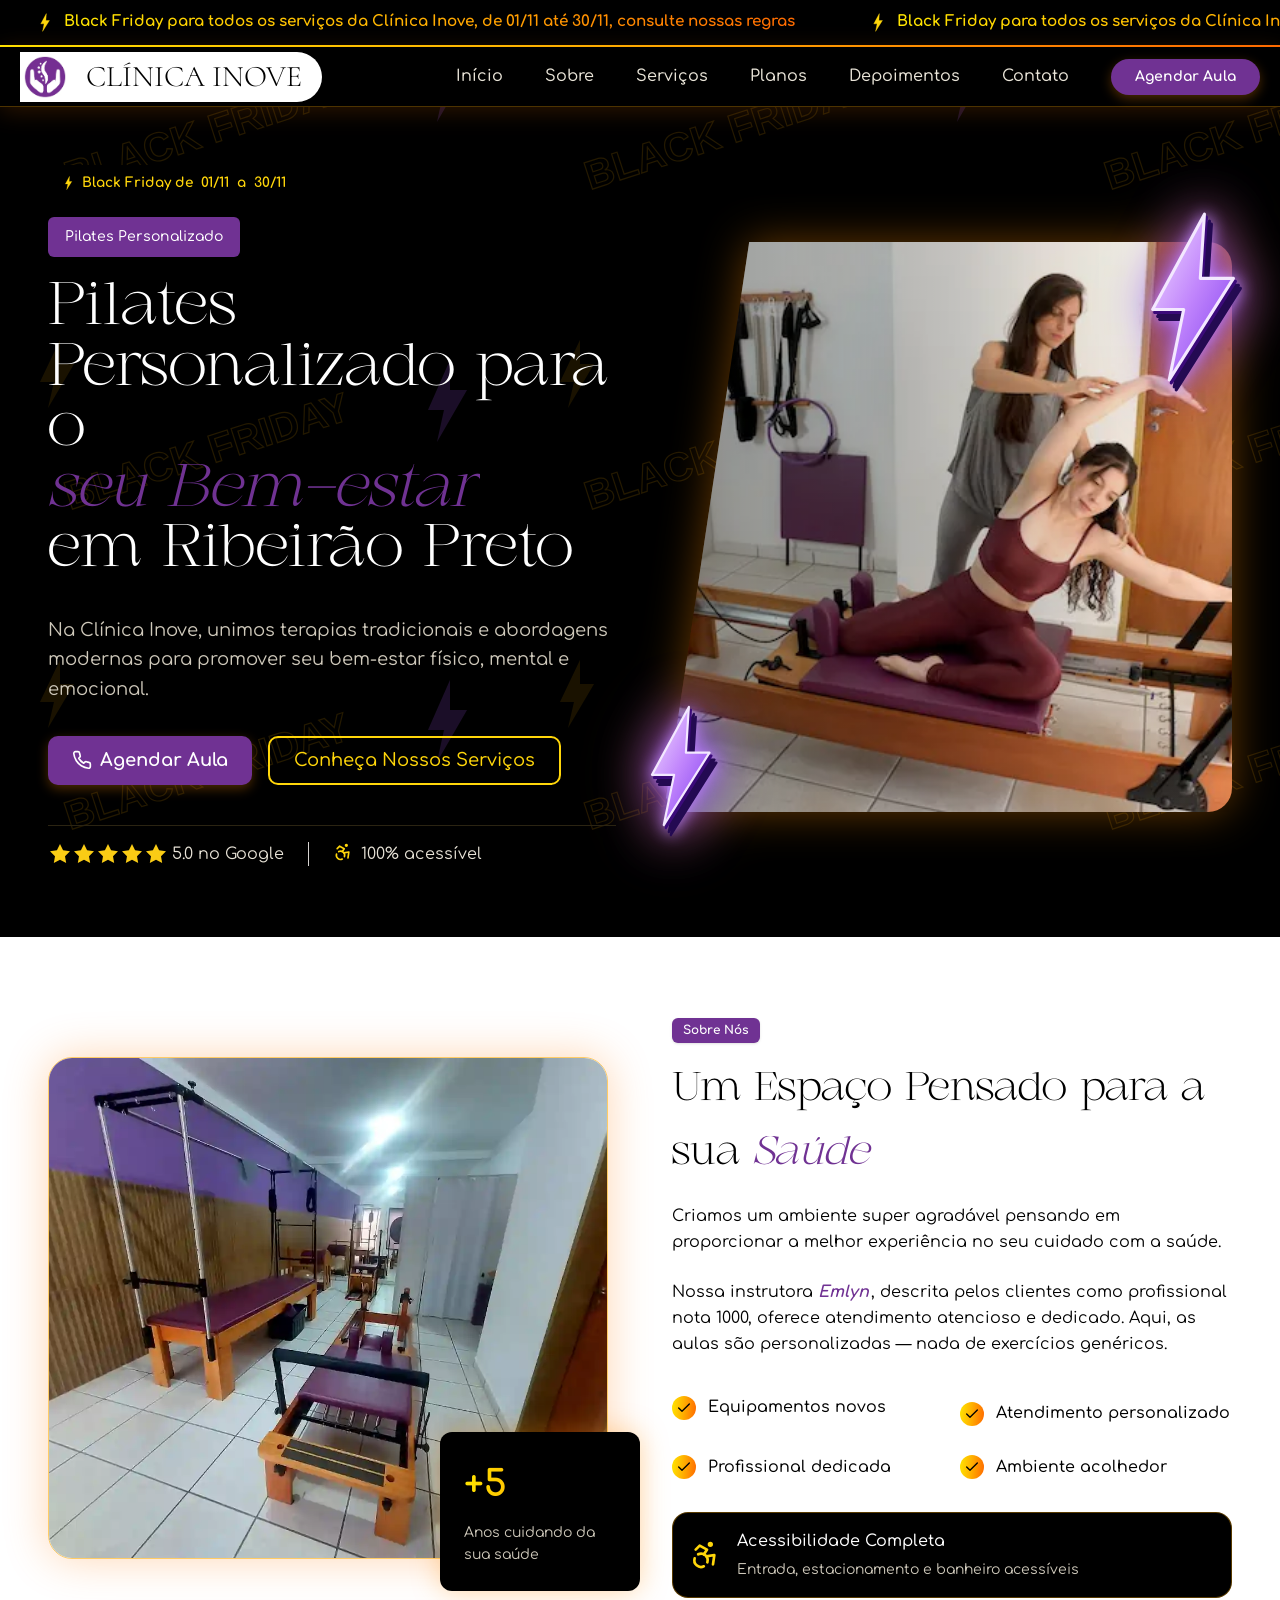
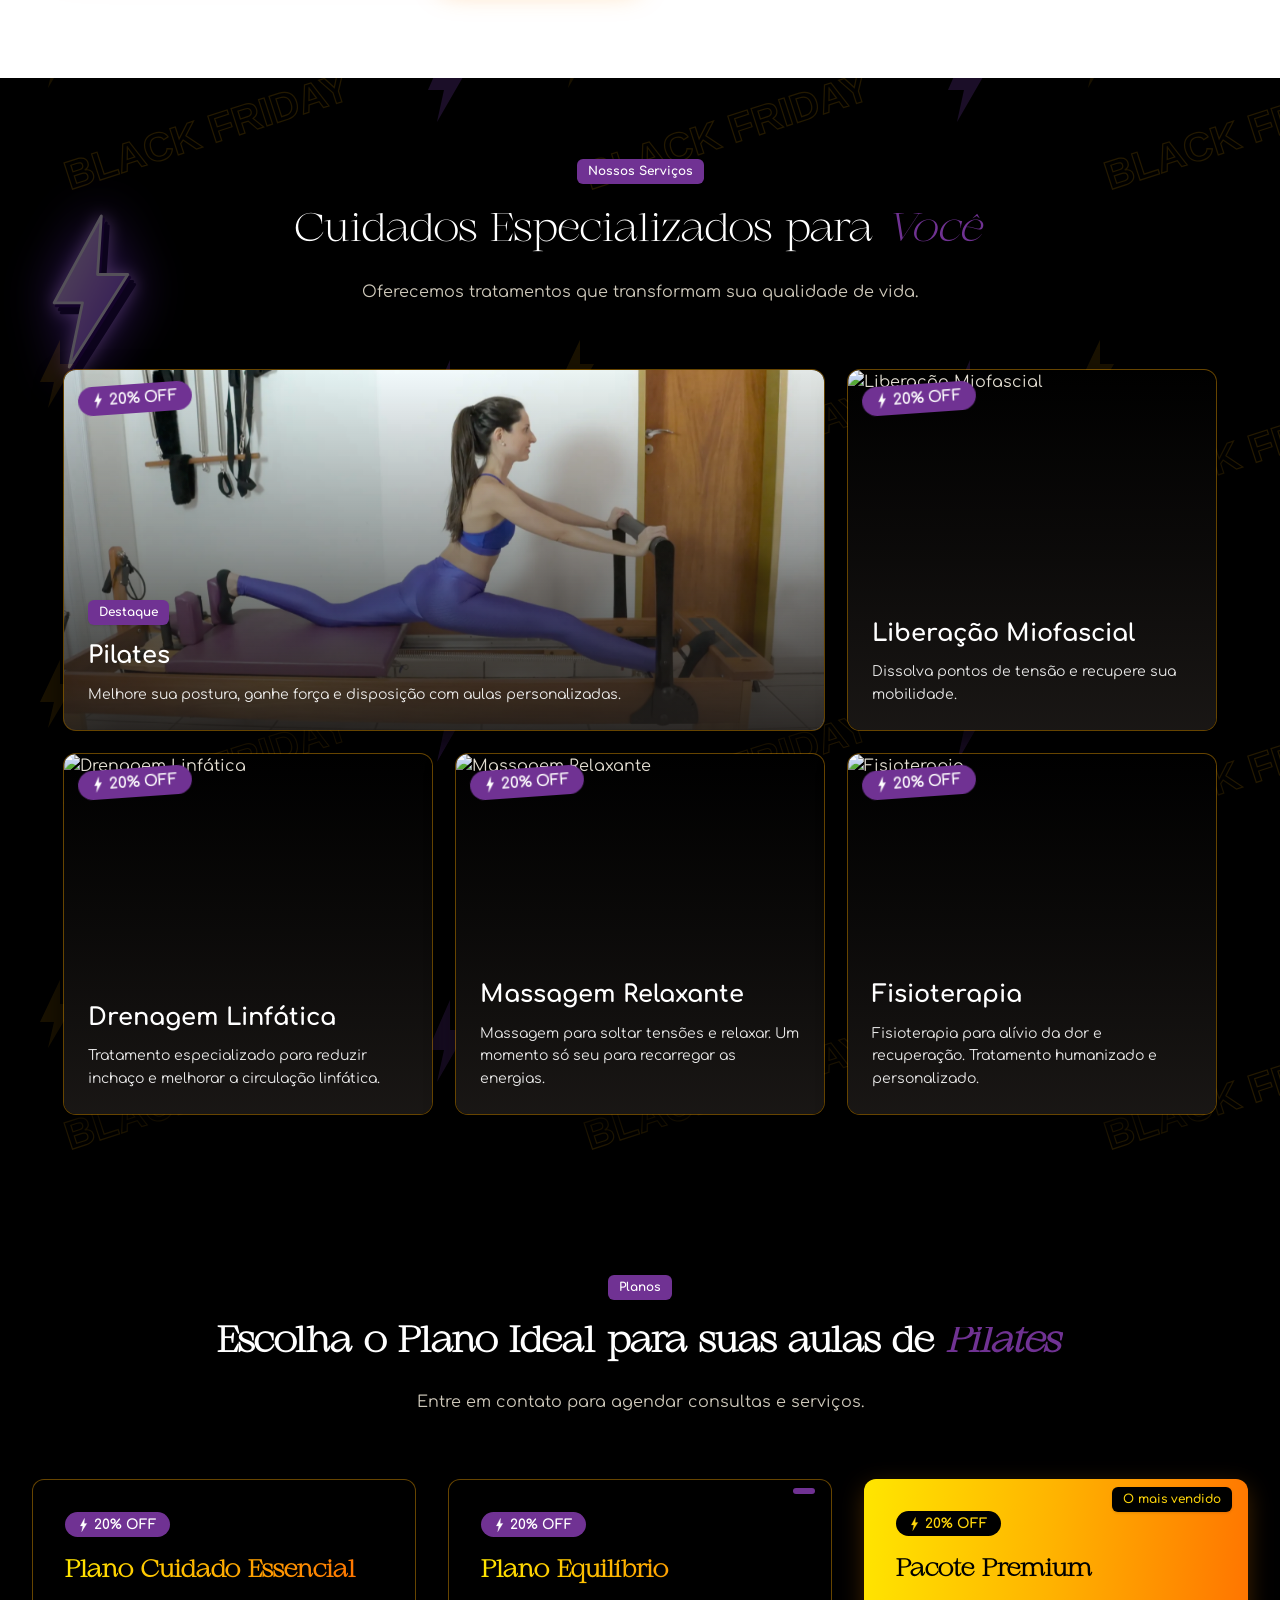
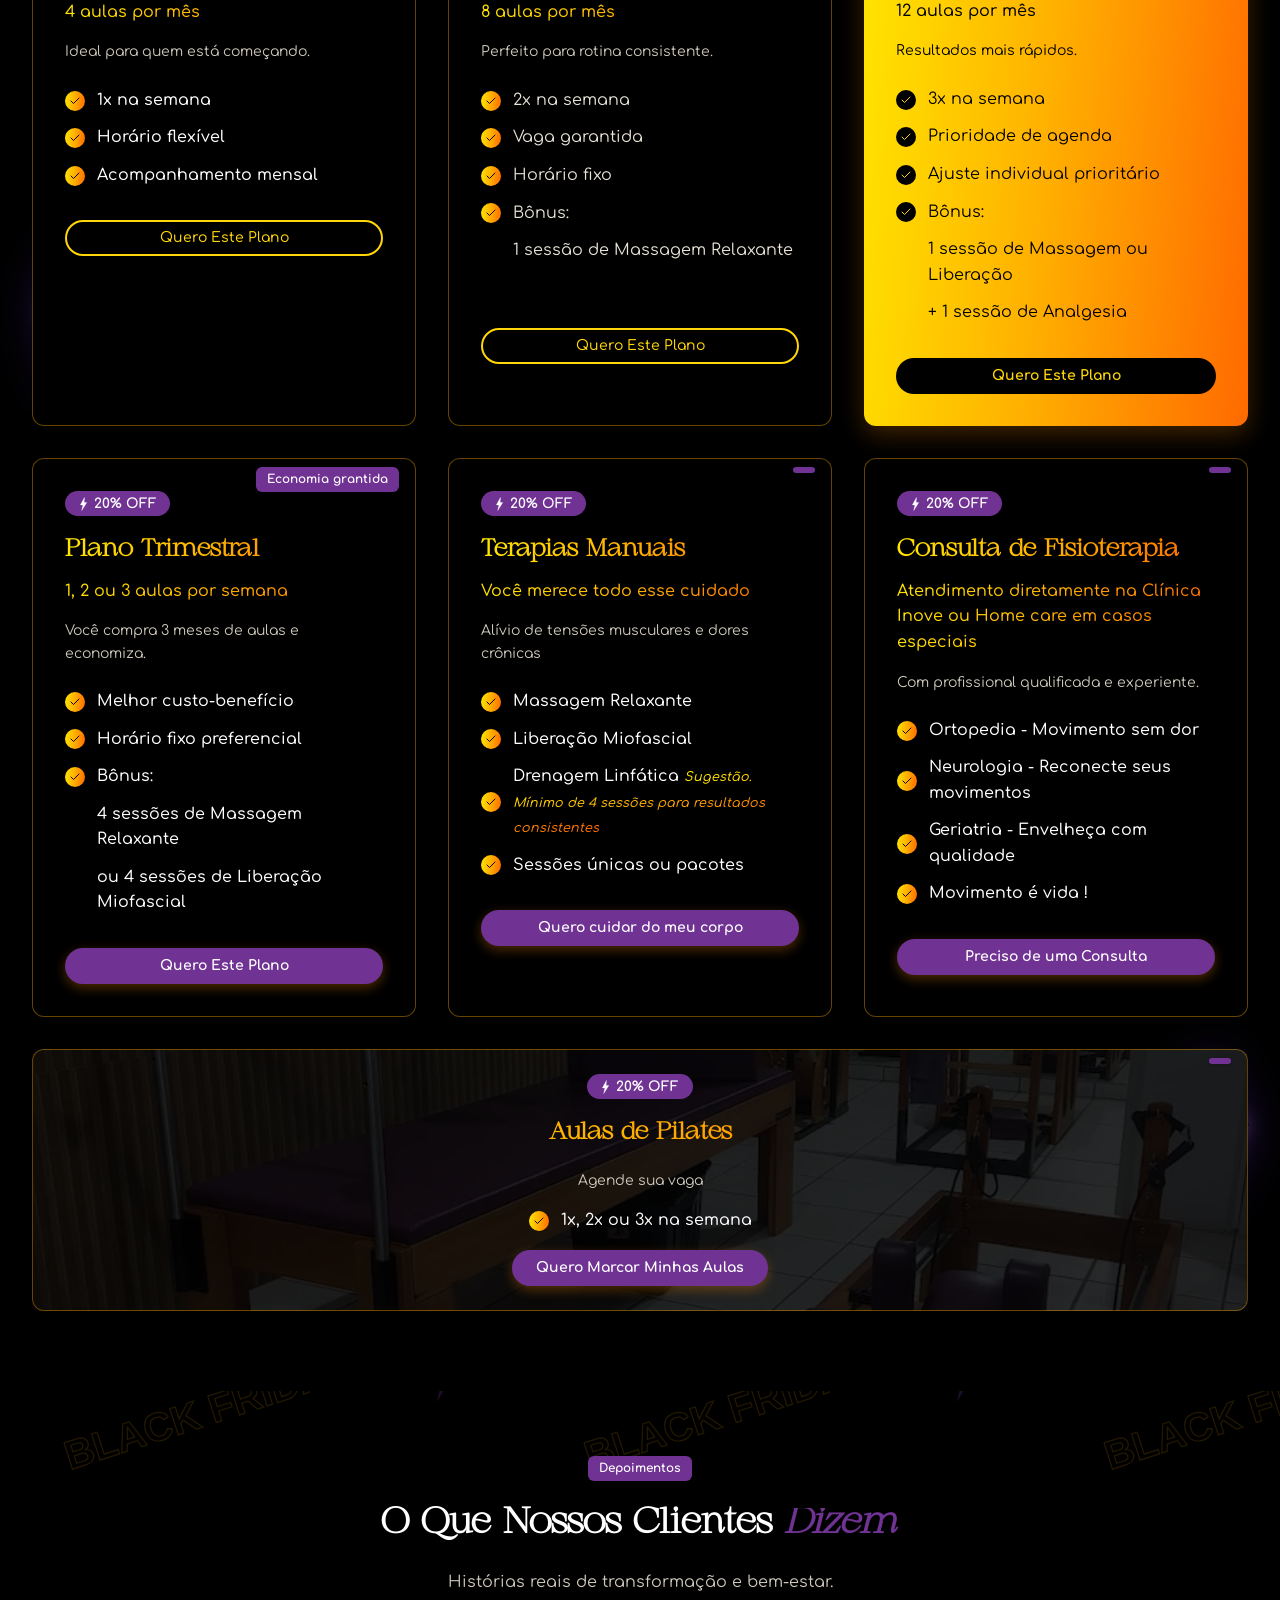
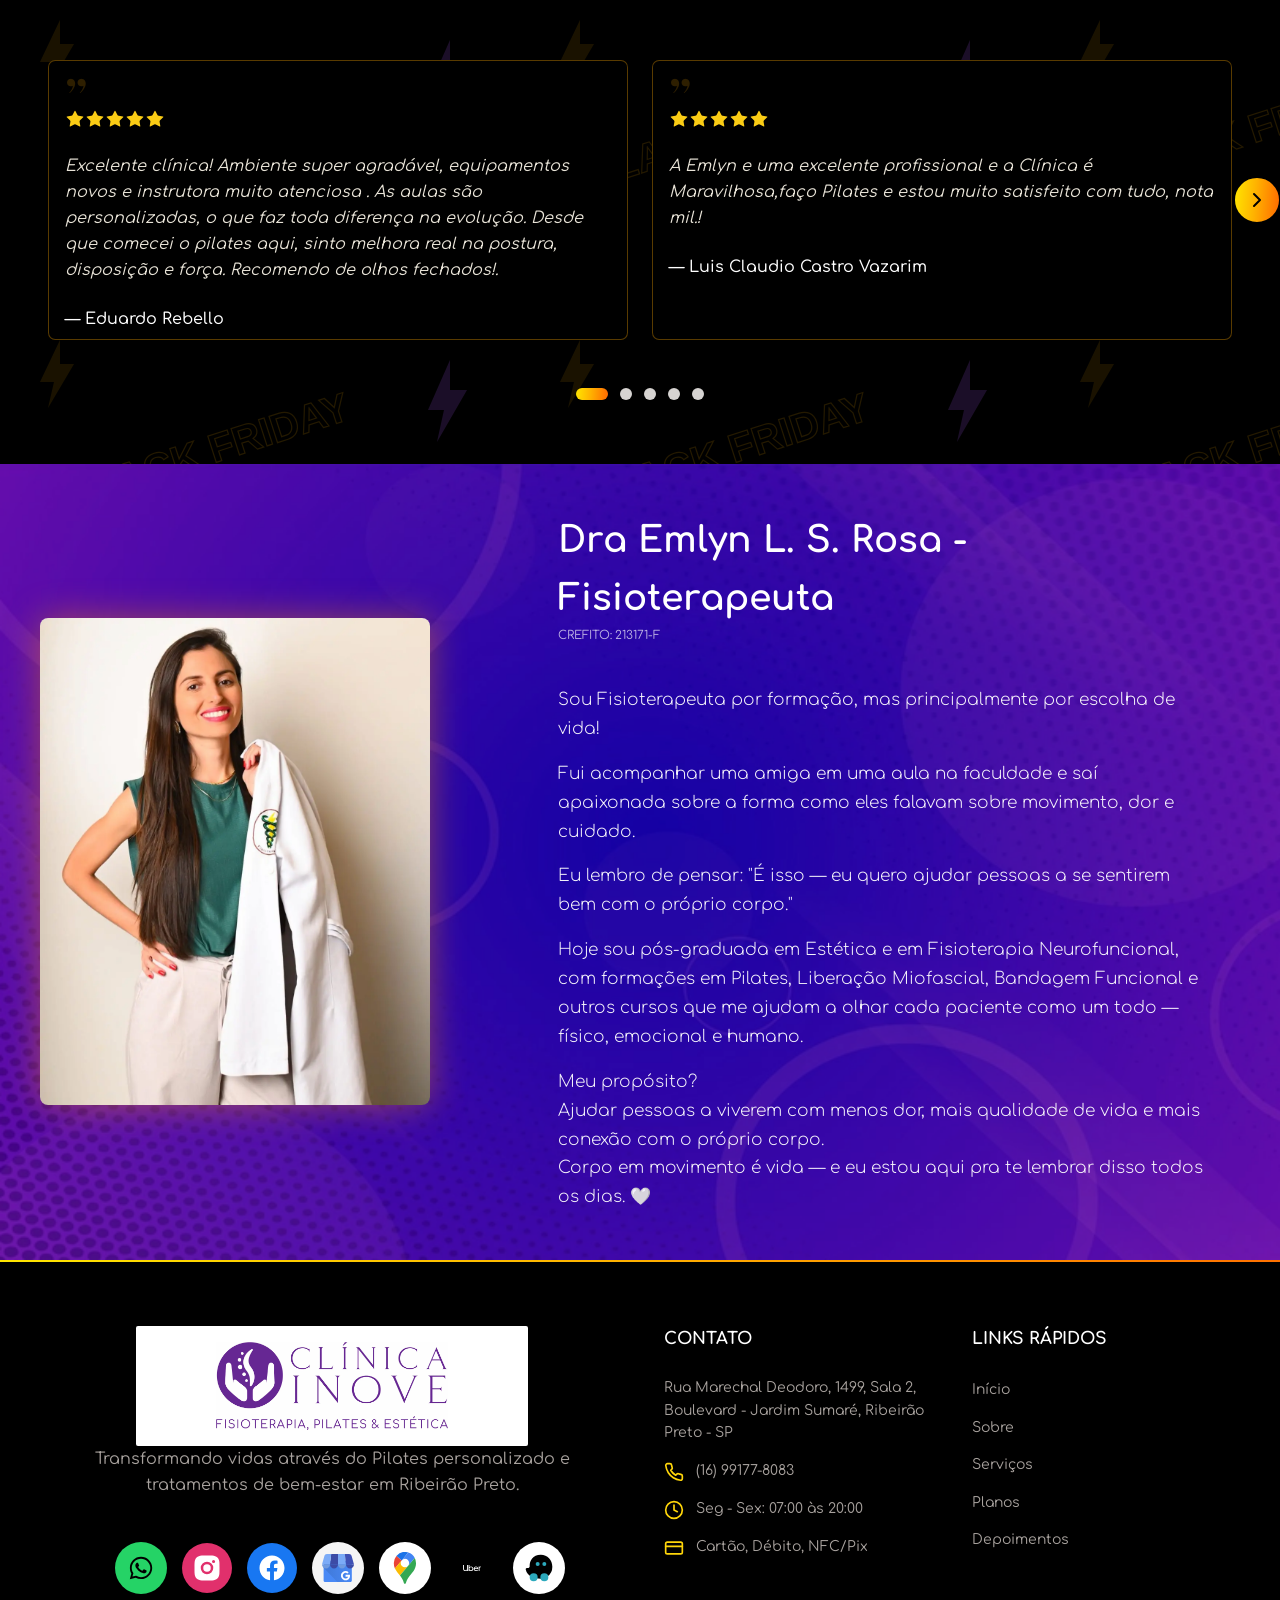
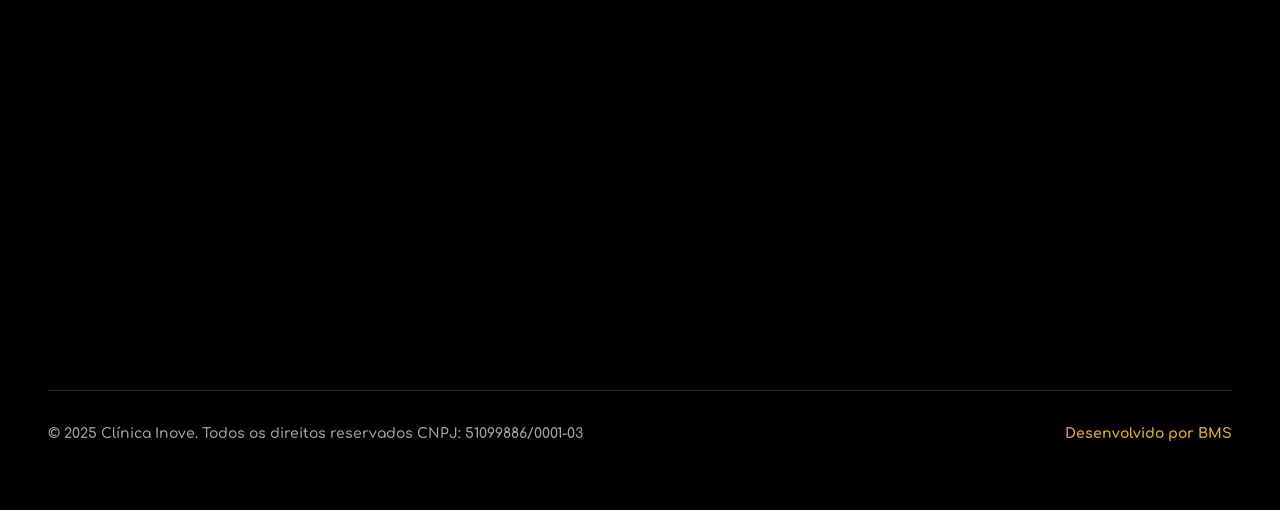
==== index.html @ 0d7166b4 "Update WhatsApp links for Black Friday promotion" ====
<!doctype html>
<html lang="pt-BR">
  <head>
    <meta charset="UTF-8" />
    <meta name="viewport" content="width=device-width, initial-scale=1.0" />
    <title>Clínica Inove | Pilates Personalizado em Ribeirão Preto</title>
    <!-- Google Tag Manager -->
    <script>
      (function (w, d, s, l, i) {
        w[l] = w[l] || [];
        w[l].push({
          "gtm.start": new Date().getTime(),
          event: "gtm.js",
        });
        var f = d.getElementsByTagName(s)[0],
          j = d.createElement(s),
          dl = l != "dataLayer" ? "&l=" + l : "";
        j.async = true;
        j.src = "https://www.googletagmanager.com/gtm.js?id=" + i + dl;
        f.parentNode.insertBefore(j, f);
      })(window, document, "script", "dataLayer", "GTM-PZSF5P2F");
    </script>
    <!-- End Google Tag Manager -->

    <!-- DNS Prefetch -->
    <link rel="dns-prefetch" href="https://fonts.googleapis.com" />
    <link rel="dns-prefetch" href="https://fonts.gstatic.com" />

    <!-- Preconnect -->
    <link rel="preconnect" href="https://fonts.googleapis.com" crossorigin />
    <link rel="preconnect" href="https://fonts.gstatic.com" crossorigin />

    <!-- Preload Recursos CRÍTICOS UNIVERSAIS -->
    <link rel="preload" href="style.css?v=20260611" as="style" />
    <link rel="preload" href="fonts/Marginal.woff2" as="font" type="font/woff2" crossorigin />
    <link rel="preload" href="image/Pilates-hero.webp" as="image" fetchpriority="high" />

    <!-- CSS Principal -->
    <link rel="stylesheet" href="style.css?v=20260611" />
    <link rel="stylesheet" href="blackfriday.css?v=1" />
    <!-- [BF] -->

    <!-- Google Fonts (Lazy Load) -->
    <link
      href="https://fonts.googleapis.com/css2?family=Cormorant+SC:wght@300;400;500;600;700&display=swap"
      rel="stylesheet"
      media="print"
      onload="this.media = 'all'" />
    <link
      href="https://fonts.googleapis.com/css2?family=Comfortaa:wght@300;400;500;600;700&display=swap"
      rel="stylesheet"
      media="print"
      onload="this.media = 'all'" />

    <!-- Fallback -->
    <noscript>
      <link
        rel="stylesheet"
        href="https://fonts.googleapis.com/css2?family=Comfortaa:wght@300;400;500;600;700&display=swap" />
      <link
        rel="stylesheet"
        href="https://fonts.googleapis.com/css2?family=Cormorant+SC:wght@300;400;500;600;700&display=swap" />
    </noscript>

    <!-- PWA -->
    <link rel="apple-touch-icon" sizes="180x180" href="/image/icon-180.webp" />
    <link rel="icon" type="image/png" sizes="48x48" href="image/clinica-inove-logotipo-hero.png" />

    <!-- Theme -->
    <meta name="theme-color" content="#000000" />
    <meta name="mobile-web-app-capable" content="yes" />
    <meta name="apple-mobile-web-app-status-bar-style" content="black-translucent" />
    <meta name="apple-mobile-web-app-title" content="Clínica Inove" />

    <!-- SEO -->
    <meta
      name="description"
      content="Clínica Inove em Ribeirão Preto: aulas personalizadas de Pilates, fisioterapia, drenagem linfática e massagem relaxante. Cuide do seu bem-estar com profissionais dedicados." />
    <meta
      name="keywords"
      content="pilates ribeirão preto, fisioterapia, massagem relaxante, liberação miofascial, drenagem linfática, clínica inove, inove pilates, inove ribeirão preto" />
    <meta name="robots" content="index, follow" />
    <link rel="canonical" href="https://clinicainove.github.io/" />

    <!-- Open Graph -->
    <meta property="og:title" content="Clínica Inove - Pilates em Ribeirão Preto" />
    <meta
      property="og:description"
      content="Estúdio de Pilates e Fisioterapia em Ribeirão Preto. Aulas personalizadas, massagem, fisioterapia e bem-estar." />
    <meta property="og:image" content="https://clinicainove.github.io/image/clinica-inove-estudio-tablet.webp" />
    <meta property="og:image:width" content="900" />
    <meta property="og:image:height" content="1200" />
    <meta property="og:url" content="https://clinicainove.github.io/" />
    <meta property="og:type" content="website" />

    <!-- Twitter Card -->
    <meta name="twitter:card" content="summary_large_image" />
    <meta name="author" content="William BMS - Clínica Inove" />

    <!-- Schema.org JSON-LD -->
    <script type="application/ld+json">
      {
        "@context": "https://schema.org",
        "@type": "HealthAndBeautyBusiness",
        "name": "Clínica Inove",
        "description": "Estúdio de Pilates e Fisioterapia em Ribeirão Preto",
        "address": {
          "@type": "PostalAddress",
          "streetAddress": "Rua Marechal Deodoro, 1499 sala 2",
          "addressLocality": "Ribeirão Preto",
          "addressRegion": "SP",
          "postalCode": "14025-386",
          "addressCountry": "BR"
        },
        "telephone": "+55 16 99177-8083",
        "email": "clinicainoveribeirao@gmail.com",
        "url": "https://clinicainove.github.io/",
        "image": "https://clinicainove.github.io/image/clinica-inove-estudio.webp",
        "priceRange": "$$",
        "openingHoursSpecification": [
          {
            "@type": "OpeningHoursSpecification",
            "dayOfWeek": ["Monday", "Tuesday", "Wednesday", "Thursday", "Friday"],
            "opens": "08:00",
            "closes": "20:00"
          },
          {
            "@type": "OpeningHoursSpecification",
            "dayOfWeek": "Saturday",
            "opens": "09:00",
            "closes": "13:00"
          }
        ],
        "sameAs": [
          "https://www.instagram.com/clinicainoveribeirao/",
          "https://www.facebook.com/profile.php?id=61576090292160"
        ]
      }
    </script>

    <!-- SVG Sprites -->
    <svg class="svg-defs">
      <defs>
        <symbol id="icon-star" viewBox="0 0 24 24">
          <path
            d="M11.525 2.295a.53.53 0 0 1 .95 0l2.31 4.679a2.123 2.123 0 0 0 1.595 1.16l5.166.756a.53.53 0 0 1 .294.904l-3.736 3.638a2.123 2.123 0 0 0-.611 1.878l.882 5.14a.53.53 0 0 1-.771.56l-4.618-2.428a2.122 2.122 0 0 0-1.973 0L6.396 21.01a.53.53 0 0 1-.77-.56l.881-5.139a2.122 2.122 0 0 0-.611-1.879L2.16 9.795a.53.53 0 0 1 .294-.906l5.165-.755a2.122 2.122 0 0 0 1.597-1.16z" />
        </symbol>
        <symbol id="icon-check" viewBox="0 0 24 24">
          <path d="M20 6 9 17l-5-5" />
        </symbol>
      </defs>
    </svg>

    <meta name="google-site-verification" content="PsihdLHVfEzLRo0dFwwzZyNkEE4pOxmOtHZyWaVA8QM" />
  </head>
  <body>
    <!-- Google Tag Manager (noscript) -->
    <noscript
      ><iframe
        src="https://www.googletagmanager.com/ns.html?id=GTM-PZSF5P2F"
        height="0"
        width="0"
        style="display: none; visibility: hidden"></iframe
    ></noscript>
    <!-- End Google Tag Manager (noscript) -->
    <!-- [BF] Tarja Black Friday -->
    <div class="bf-ticker" role="region" aria-label="Promoção Black Friday">
      <div class="bf-track">
        <div class="bf-group">
          <span class="bf-item"
            ><i class="bf-bolt"></i
            ><span class="bf-txt"
              >Black Friday para todos os serviços da Clínica Inove, de <b data-bf="inicio">01/11</b> até
              <b data-bf="fim">30/11</b>, consulte nossas regras</span
            ></span
          ><span class="bf-item"
            ><i class="bf-bolt"></i
            ><span class="bf-txt"
              >Black Friday para todos os serviços da Clínica Inove, de <b data-bf="inicio">01/11</b> até
              <b data-bf="fim">30/11</b>, consulte nossas regras</span
            ></span
          ><span class="bf-item"
            ><i class="bf-bolt"></i
            ><span class="bf-txt"
              >Black Friday para todos os serviços da Clínica Inove, de <b data-bf="inicio">01/11</b> até
              <b data-bf="fim">30/11</b>, consulte nossas regras</span
            ></span
          ><span class="bf-item"
            ><i class="bf-bolt"></i
            ><span class="bf-txt"
              >Black Friday para todos os serviços da Clínica Inove, de <b data-bf="inicio">01/11</b> até
              <b data-bf="fim">30/11</b>, consulte nossas regras</span
            ></span
          >
        </div>
        <div class="bf-group" aria-hidden="true">
          <span class="bf-item"
            ><i class="bf-bolt"></i
            ><span class="bf-txt"
              >Black Friday para todos os serviços da Clínica Inove, de <b data-bf="inicio">01/11</b> até
              <b data-bf="fim">30/11</b>, consulte nossas regras</span
            ></span
          ><span class="bf-item"
            ><i class="bf-bolt"></i
            ><span class="bf-txt"
              >Black Friday para todos os serviços da Clínica Inove, de <b data-bf="inicio">01/11</b> até
              <b data-bf="fim">30/11</b>, consulte nossas regras</span
            ></span
          ><span class="bf-item"
            ><i class="bf-bolt"></i
            ><span class="bf-txt"
              >Black Friday para todos os serviços da Clínica Inove, de <b data-bf="inicio">01/11</b> até
              <b data-bf="fim">30/11</b>, consulte nossas regras</span
            ></span
          ><span class="bf-item"
            ><i class="bf-bolt"></i
            ><span class="bf-txt"
              >Black Friday para todos os serviços da Clínica Inove, de <b data-bf="inicio">01/11</b> até
              <b data-bf="fim">30/11</b>, consulte nossas regras</span
            ></span
          >
        </div>
      </div>
    </div>

    <!-- NAVBAR / HEADER -->
    <header class="navbar">
      <div class="navbar-container">
        <div class="navbar-brand">
          <img
            src="image/clinica-inove-logotipo-hero.webp"
            alt="Inove-Logo"
            loading="lazy"
            decoding="async"
            width="500"
            height="500" />
          <span class="logo-text">CLÍNICA INOVE</span>
        </div>

        <nav class="navbar-desktop-nav">
          <a href="#hero" class="navbar-nav-link">Início</a>
          <a href="#sobre" class="navbar-nav-link">Sobre</a>
          <a href="#servicos" class="navbar-nav-link">Serviços</a>
          <a href="#planos" class="navbar-nav-link">Planos</a>
          <a href="#depoimentos" class="navbar-nav-link">Depoimentos</a>
          <a href="#contato" class="navbar-nav-link">Contato</a>
          <a
            href="https://api.whatsapp.com/send/?phone=5516991778083&text=Ola+Emlyn+tudo+bem%2C+vim+pelo+site+e+Gostaria+de+saber+mais+sobre+%28M%C3%AAs+da+Black+Friday+20%25+off+consulte+as+regras%29&type=phone_number&app_absent=0"
            target="_blank"
            rel="noopener noreferrer"
            class="btn btn-primary"
            data-cta-name="geral-saber-mais">
            Agendar Aula
          </a>
        </nav>

        <button class="navbar-mobile-menu-button" type="button" aria-label="Abrir menu">
          <svg
            xmlns="http://www.w3.org/2000/svg"
            width="24"
            height="24"
            viewBox="0 0 24 24"
            fill="none"
            stroke="currentColor"
            stroke-width="2"
            stroke-linecap="round"
            stroke-linejoin="round"
            aria-hidden="true">
            <path d="M4 12h16"></path>
            <path d="M4 18h16"></path>
            <path d="M4 6h16"></path>
          </svg>
        </button>
      </div>
    </header>

    <main>
      <!-- Seção HERO -->
      <section id="hero" class="hero">
        <div class="hero-container">
          <div class="hero-grid">
            <!-- Conteúdo da esquerda -->
            <div class="hero-content">
              <div class="bf-hero-tag">Black Friday de <b data-bf="inicio">01/11</b> a <b data-bf="fim">30/11</b></div>
              <!-- [BF] -->
              <div class="badge">Pilates Personalizado</div>

              <h1 class="hero-title">
                Pilates<br />
                Personalizado para o <br /><span class="text-highlight">seu Bem-estar</span> <br />em Ribeirão Preto
              </h1>

              <p class="hero-subtitle">
                Na Clínica Inove, unimos terapias tradicionais e abordagens modernas para promover seu bem-estar físico,
                mental e emocional.
              </p>

              <div class="hero-buttons">
                <a
                  href="https://api.whatsapp.com/send/?phone=5516991778083&text=Ola+Emlyn+tudo+bem%2C+vim+pelo+site+e+Gostaria+de+saber+mais+sobre+%28M%C3%AAs+da+Black+Friday+20%25+off+consulte+as+regras%29&type=phone_number&app_absent=0"
                  class="btn btn-primary btn-large"
                  target="_blank"
                  rel="noopener noreferrer"
                  data-cta-name="geral-saber-mais-2">
                  <svg
                    xmlns="http://www.w3.org/2000/svg"
                    width="20"
                    height="20"
                    viewBox="0 0 24 24"
                    fill="none"
                    stroke="currentColor"
                    stroke-width="2"
                    stroke-linecap="round"
                    stroke-linejoin="round">
                    <path
                      d="M22 16.92v3a2 2 0 0 1-2.18 2 19.79 19.79 0 0 1-8.63-3.07 19.5 19.5 0 0 1-6-6 19.79 19.79 0 0 1-3.07-8.67A2 2 0 0 1 4.11 2h3a2 2 0 0 1 2 1.72 12.84 12.84 0 0 0 .7 2.81 2 2 0 0 1-.45 2.11L8.09 9.91a16 16 0 0 0 6 6l1.27-1.27a2 2 0 0 1 2.11-.45 12.84 12.84 0 0 0 2.81.7A2 2 0 0 1 22 16.92z"></path>
                  </svg>
                  Agendar Aula
                </a>

                <a href="#servicos" class="btn btn-outline btn-large"> Conheça Nossos Serviços </a>
              </div>

              <div class="hero-reviews">
                <div class="stars">
                  <svg
                    xmlns="http://www.w3.org/2000/svg"
                    width="24"
                    height="24"
                    viewBox="0 0 24 24"
                    fill="currentColor">
                    <polygon
                      points="12 2 15.09 8.26 22 9.27 17 14.14 18.18 21.02 12 17.77 5.82 21.02 7 14.14 2 9.27 8.91 8.26 12 2"></polygon>
                  </svg>
                  <svg
                    xmlns="http://www.w3.org/2000/svg"
                    width="24"
                    height="24"
                    viewBox="0 0 24 24"
                    fill="currentColor">
                    <polygon
                      points="12 2 15.09 8.26 22 9.27 17 14.14 18.18 21.02 12 17.77 5.82 21.02 7 14.14 2 9.27 8.91 8.26 12 2"></polygon>
                  </svg>
                  <svg
                    xmlns="http://www.w3.org/2000/svg"
                    width="24"
                    height="24"
                    viewBox="0 0 24 24"
                    fill="currentColor">
                    <polygon
                      points="12 2 15.09 8.26 22 9.27 17 14.14 18.18 21.02 12 17.77 5.82 21.02 7 14.14 2 9.27 8.91 8.26 12 2"></polygon>
                  </svg>
                  <svg
                    xmlns="http://www.w3.org/2000/svg"
                    width="24"
                    height="24"
                    viewBox="0 0 24 24"
                    fill="currentColor">
                    <polygon
                      points="12 2 15.09 8.26 22 9.27 17 14.14 18.18 21.02 12 17.77 5.82 21.02 7 14.14 2 9.27 8.91 8.26 12 2"></polygon>
                  </svg>
                  <svg
                    xmlns="http://www.w3.org/2000/svg"
                    width="24"
                    height="24"
                    viewBox="0 0 24 24"
                    fill="currentColor">
                    <polygon
                      points="12 2 15.09 8.26 22 9.27 17 14.14 18.18 21.02 12 17.77 5.82 21.02 7 14.14 2 9.27 8.91 8.26 12 2"></polygon>
                  </svg>
                </div>
                <div class="hero-reviews-text">5.0 no Google</div>

                <div class="hero-reviews-separator"></div>

                <div class="hero-reviews-logos">
                  <svg
                    xmlns="http://www.w3.org/2000/svg"
                    width="24"
                    height="24"
                    viewBox="0 0 24 24"
                    fill="none"
                    stroke="currentColor"
                    stroke-width="2"
                    stroke-linecap="round"
                    stroke-linejoin="round"
                    class="icon-accessibility"
                    aria-hidden="true">
                    <circle cx="16" cy="4" r="1"></circle>
                    <path d="m18 19 1-7-6 1"></path>
                    <path d="m5 8 3-3 5.5 3-2.36 3.5"></path>
                    <path d="M4.24 14.5a5 5 0 0 0 6.88 6"></path>
                    <path d="M13.76 17.5a5 5 0 0 0-6.88-6"></path>
                  </svg>
                  <span>100% acessível</span>
                </div>
              </div>
            </div>

            <!-- Imagem da direita -->
            <div class="hero-image-container">
              <div class="hero-image">
                <picture>
                  <!-- Mobile: até 767px -->
                  <source media="(max-width: 767px)" srcset="image/Pilates-hero-mobile.webp" type="image/webp" />

                  <!-- Tablet e Desktop: a partir de 768px -->
                  <source media="(min-width: 768px)" srcset="image/Pilates-hero-desktop.webp" type="image/webp" />

                  <!-- Fallback para navegadores sem suporte a WebP (ex.: Internet Explorer) -->
                  <img
                    src="image/Pilates-hero.webp"
                    alt="Clínica Inove - Ambiente acolhedor"
                    width="600"
                    height="400"
                    fetchpriority="high"
                    decoding="async" />
                </picture>
                <div class="hero-image-overlay"></div>
              </div>
              <div class="hero-shape hero-shape-1"></div>
              <div class="hero-shape hero-shape-2"></div>
            </div>
          </div>
        </div>
      </section>

      <!-- Seção SOBRE -->
      <section id="sobre" class="sobre">
        <div class="container sobre-container">
          <div class="sobre-grid">
            <div class="sobre-image-column">
              <div class="sobre-image-container">
                <picture>
                  <!-- Versão TABLET (vertical, 769px até 1023px) -->
                  <source media="(max-width: 768px)" srcset="image/clinica-inove-estudio-mobile.webp" />

                  <source
                    media="(min-width: 769px) and (max-width: 1023px)"
                    srcset="image/clinica-inove-estudio-tablet.webp" />

                  <!-- Versão DESKTOP (padrão, a partir de 1024px) -->
                  <source media="(min-width: 1024px)" srcset="image/clinica-inove-estudio.webp" />

                  <!-- Fallback: mobile (<768px) ou qualquer navegador antigo usa a versão desktop comprimida -->
                  <img
                    src="image/clinica-inove-estudio.webp"
                    alt="Interior moderno do estúdio da Clínica Inove"
                    loading="lazy"
                    decoding="async"
                    width="1200"
                    height="900"
                    class="sobre-image" />
                </picture>
              </div>
              <div class="sobre-floating-card">
                <div class="sobre-card-content">
                  <div class="sobre-card-number">+5</div>
                  <p class="sobre-card-text">Anos cuidando da sua saúde</p>
                </div>
              </div>
            </div>

            <!-- Coluna do conteúdo -->
            <div class="sobre-content-column">
              <div class="badge">Sobre Nós</div>

              <h2 class="sobre-section-title">
                Um Espaço Pensado para a sua
                <span class="text-highlight">Saúde</span>
              </h2>

              <p class="sobre-description">
                Criamos um ambiente super agradável pensando em proporcionar a melhor experiência no seu cuidado com a
                saúde.
              </p>

              <p class="sobre-description">
                Nossa instrutora
                <strong class="text-highlight">Emlyn</strong>, descrita pelos clientes como profissional nota 1000,
                oferece atendimento atencioso e dedicado. Aqui, as aulas são personalizadas — nada de exercícios
                genéricos.
              </p>

              <div class="sobre-features-grid">
                <div class="feature-item">
                  <div class="feature-icon">
                    <svg
                      xmlns="http://www.w3.org/2000/svg"
                      width="24"
                      height="24"
                      viewBox="0 0 24 24"
                      fill="none"
                      stroke="currentColor"
                      stroke-width="2"
                      stroke-linecap="round"
                      stroke-linejoin="round"
                      aria-hidden="true">
                      <path d="M20 6 9 17l-5-5"></path>
                    </svg>
                  </div>
                  <span class="feature-text-sobre-nos">Equipamentos novos</span>
                </div>

                <div class="feature-item">
                  <div class="feature-icon">
                    <svg
                      xmlns="http://www.w3.org/2000/svg"
                      width="24"
                      height="24"
                      viewBox="0 0 24 24"
                      fill="none"
                      stroke="currentColor"
                      stroke-width="2"
                      stroke-linecap="round"
                      stroke-linejoin="round"
                      aria-hidden="true">
                      <path d="M20 6 9 17l-5-5"></path>
                    </svg>
                  </div>
                  <span class="feature-text-sobre-nos">Atendimento personalizado</span>
                </div>

                <div class="feature-item">
                  <div class="feature-icon">
                    <svg
                      xmlns="http://www.w3.org/2000/svg"
                      width="24"
                      height="24"
                      viewBox="0 0 24 24"
                      fill="none"
                      stroke="currentColor"
                      stroke-width="2"
                      stroke-linecap="round"
                      stroke-linejoin="round"
                      aria-hidden="true">
                      <path d="M20 6 9 17l-5-5"></path>
                    </svg>
                  </div>
                  <span class="feature-text-sobre-nos">Profissional dedicada</span>
                </div>

                <div class="feature-item">
                  <div class="feature-icon">
                    <svg
                      xmlns="http://www.w3.org/2000/svg"
                      width="24"
                      height="24"
                      viewBox="0 0 24 24"
                      fill="none"
                      stroke="currentColor"
                      stroke-width="2"
                      stroke-linecap="round"
                      stroke-linejoin="round"
                      aria-hidden="true">
                      <path d="M20 6 9 17l-5-5"></path>
                    </svg>
                  </div>
                  <span class="feature-text-sobre-nos">Ambiente acolhedor</span>
                </div>
              </div>

              <div class="sobre-accessibility-info">
                <svg
                  xmlns="http://www.w3.org/2000/svg"
                  width="24"
                  height="24"
                  viewBox="0 0 24 24"
                  fill="none"
                  stroke="currentColor"
                  stroke-width="2"
                  stroke-linecap="round"
                  stroke-linejoin="round"
                  aria-hidden="true">
                  <circle cx="16" cy="4" r="1"></circle>
                  <path d="m18 19 1-7-6 1"></path>
                  <path d="m5 8 3-3 5.5 3-2.36 3.5"></path>
                  <path d="M4.24 14.5a5 5 0 0 0 6.88 6"></path>
                  <path d="M13.76 17.5a5 5 0 0 0-6.88-6"></path>
                </svg>
                <div class="sobre-accessibility-content">
                  <p class="sobre-accessibility-title">Acessibilidade Completa</p>
                  <p class="sobre-accessibility-text">Entrada, estacionamento e banheiro acessíveis</p>
                </div>
              </div>
            </div>
          </div>
        </div>
      </section>

      <!-- Seção SERVIÇOS -->
      <section id="servicos" class="servicos">
        <div class="servicos-container">
          <div class="section-header">
            <div class="badge">Nossos Serviços</div>
            <h2 class="servicos-section-title">
              Cuidados Especializados para
              <span class="text-highlight">Você</span>
            </h2>
            <p class="section-description">Oferecemos tratamentos que transformam sua qualidade de vida.</p>
          </div>

          <div class="servicos-grid">
            <!-- Card 1: Pilates -->
            <div class="card card-image card-large">
              <div class="card-image-container">
                <span class="bf-off" data-bf-off="pilates">X% OFF</span>
                <!-- [BF] -->
                <img
                  src="image/Pilates-serviços-desktop.webp"
                  alt="Pilates Personalizado"
                  loading="lazy"
                  decoding="async"
                  width="626"
                  height="417"
                  class="card-img" />
                <div class="card-overlay"></div>
                <div class="card-content">
                  <div class="badge badge-small">Destaque</div>
                  <h3 class="servicos-card-title">Pilates</h3>
                  <p class="card-text">Melhore sua postura, ganhe força e disposição com aulas personalizadas.</p>
                </div>
              </div>
            </div>

            <!-- Card 2: Liberação Miofascial -->
            <div class="card card-image">
              <div class="card-image-container">
                <span class="bf-off" data-bf-off="miofascial">X% OFF</span>
                <!-- [BF] -->
                <img
                  src="https://images.unsplash.com/photo-1519824145371-296894a0daa9?q=80&w=1170&auto=format&fit=crop&ixlib=rb-4.1.0&ixid=M3wxMjA3fDB8MHxwaG90by1wYWdlfHx8fGVufDB8fHx8fA%3D%3D"
                  alt="Liberação Miofascial"
                  loading="lazy"
                  decoding="async"
                  class="card-img" />
                <div class="card-overlay"></div>
                <div class="card-content">
                  <h3 class="servicos-card-title">Liberação Miofascial</h3>
                  <p class="card-text">Dissolva pontos de tensão e recupere sua mobilidade.</p>
                </div>
              </div>
            </div>

            <!-- Card 3: Drenagem Linfática -->
            <div class="card card-image">
              <div class="card-image-container">
                <span class="bf-off" data-bf-off="drenagem">X% OFF</span>
                <!-- [BF] -->
                <img
                  src="https://img.freepik.com/fotos-gratis/maos-massageando-o-abdomen-feminino-therapista-aplicando-pressao-sobre-a-barriga_1139-1124.jpg?t=st=1771297639~exp=1771301239~hmac=23d4c05f12d35a2799ee04c460f673532ada33775c758c840ece62371c825c8f&w=740"
                  alt="Drenagem Linfática"
                  loading="lazy"
                  decoding="async"
                  class="card-img" />
                <div class="card-overlay"></div>
                <div class="card-content">
                  <h3 class="servicos-card-title">Drenagem Linfática</h3>
                  <p class="card-text">
                    Tratamento especializado para reduzir inchaço e melhorar a circulação linfática.
                  </p>
                </div>
              </div>
            </div>
            <!-- Card 4: Massagem relaxante -->
            <div class="card card-image">
              <div class="card-image-container">
                <span class="bf-off" data-bf-off="massagem">X% OFF</span>
                <!-- [BF] -->
                <img
                  src="https://images.unsplash.com/photo-1544161515-4ab6ce6db874?w=600"
                  alt="Massagem Relaxante"
                  loading="lazy"
                  decoding="async"
                  class="card-img" />
                <div class="card-overlay"></div>
                <div class="card-content">
                  <h3 class="servicos-card-title">Massagem Relaxante</h3>
                  <p class="card-text">
                    Massagem para soltar tensões e relaxar. Um momento só seu para recarregar as energias.
                  </p>
                </div>
              </div>
            </div>

            <!-- Card 5: Fisioterapia -->
            <div class="card card-image">
              <div class="card-image-container">
                <span class="bf-off" data-bf-off="fisio">X% OFF</span>
                <!-- [BF] -->
                <img
                  src="https://images.unsplash.com/photo-1645005513713-9e2b92a687d3?q=80&w=1170&auto=format&fit=crop&ixlib=rb-4.1.0&ixid=M3wxMjA3fDB8MHxwaG90by1wYWdlfHx8fGVufDB8fHx8fA%3D%3D"
                  alt="Fisioterapia"
                  loading="lazy"
                  decoding="async"
                  class="card-img" />
                <div class="card-overlay"></div>
                <div class="card-content">
                  <h3 class="servicos-card-title">Fisioterapia</h3>
                  <p class="card-text">
                    Fisioterapia para alívio da dor e recuperação. Tratamento humanizado e personalizado.
                  </p>
                </div>
              </div>
            </div>
          </div>
        </div>
      </section>

      <!-- Seção PLANOS -->
      <section id="planos" class="planos">
        <div class="planos-container">
          <div class="section-header">
            <div class="badge">Planos</div>
            <h2 class="section-title">
              Escolha o Plano Ideal para suas aulas de
              <span class="text-highlight">Pilates</span>
            </h2>
            <p class="section-description">Entre em contato para agendar consultas e serviços.</p>
          </div>

          <div class="planos-grid">
            <!-- Plano 1: -->
            <div class="card card-plan-essencial">
              <div class="card-content-plan">
                <span class="bf-off" data-bf-off="essencial">X% OFF</span>
                <!-- [BF] -->
                <h3 class="card-title">Plano Cuidado Essencial</h3>
                <p class="card-subtitle">4 aulas por mês</p>
                <p class="card-description">Ideal para quem está começando.</p>

                <ul class="plan-features">
                  <li class="feature-item">
                    <div class="feature-icon">
                      <svg
                        xmlns="http://www.w3.org/2000/svg"
                        width="24"
                        height="24"
                        viewBox="0 0 24 24"
                        fill="none"
                        stroke="currentColor"
                        stroke-width="2"
                        stroke-linecap="round"
                        stroke-linejoin="round"
                        aria-hidden="true">
                        <path d="M20 6 9 17l-5-5"></path>
                      </svg>
                    </div>
                    <span class="feature-text-planos">1x na semana</span>
                  </li>
                  <li class="feature-item">
                    <div class="feature-icon">
                      <svg
                        xmlns="http://www.w3.org/2000/svg"
                        width="24"
                        height="24"
                        viewBox="0 0 24 24"
                        fill="none"
                        stroke="currentColor"
                        stroke-width="2"
                        stroke-linecap="round"
                        stroke-linejoin="round"
                        aria-hidden="true">
                        <path d="M20 6 9 17l-5-5"></path>
                      </svg>
                    </div>
                    <span class="feature-text-planos">Horário flexível</span>
                  </li>
                  <li class="feature-item">
                    <div class="feature-icon">
                      <svg
                        xmlns="http://www.w3.org/2000/svg"
                        width="24"
                        height="24"
                        viewBox="0 0 24 24"
                        fill="none"
                        stroke="currentColor"
                        stroke-width="2"
                        stroke-linecap="round"
                        stroke-linejoin="round"
                        aria-hidden="true">
                        <path d="M20 6 9 17l-5-5"></path>
                      </svg>
                    </div>
                    <span class="feature-text-planos">Acompanhamento mensal</span>
                  </li>
                </ul>

                <a
                  href="https://api.whatsapp.com/send/?phone=5516991778083&text=Ola+Emlyn%2C+tudo+bem%2C+gostaria+de+comprar+o+plano+Cuidado+essencial%2C+4+aulas+por+m%C3%AAs+por+favor%2C+como+funciona+%3F+%28M%C3%AAs+da+Black+Friday+20%25+off+consulte+as+regras%29&type=phone_number&app_absent=0"
                  target="_blank"
                  rel="noopener noreferrer"
                  class="btn btn-outline btn-full"
                  data-cta-name="plano-cuidado-essencial-4aulas">
                  Quero Este Plano
                </a>
              </div>
            </div>

            <!-- Plano 2:  -->
            <div class="card card-plan-equilibrio">
              <div class="card-content-plan">
                <span class="bf-off" data-bf-off="equilibrio">X% OFF</span>
                <!-- [BF] -->
                <div class="badge badge-featured"></div>
                <h3 class="card-title card-plan-title-p2">Plano Equilíbrio</h3>
                <p class="card-plan-subtitle-p2">8 aulas por mês</p>
                <p class="card-plan-description-p2">Perfeito para rotina consistente.</p>

                <ul class="plan-features">
                  <li class="feature-item">
                    <div class="feature-icon">
                      <svg
                        xmlns="http://www.w3.org/2000/svg"
                        width="24"
                        height="24"
                        viewBox="0 0 24 24"
                        fill="none"
                        stroke="currentColor"
                        stroke-width="2"
                        stroke-linecap="round"
                        stroke-linejoin="round"
                        aria-hidden="true">
                        <path d="M20 6 9 17l-5-5"></path>
                      </svg>
                    </div>
                    <span class="feature-text-p2">2x na semana</span>
                  </li>
                  <li class="feature-item">
                    <div class="feature-icon">
                      <svg
                        xmlns="http://www.w3.org/2000/svg"
                        width="24"
                        height="24"
                        viewBox="0 0 24 24"
                        fill="none"
                        stroke="currentColor"
                        stroke-width="2"
                        stroke-linecap="round"
                        stroke-linejoin="round"
                        aria-hidden="true">
                        <path d="M20 6 9 17l-5-5"></path>
                      </svg>
                    </div>
                    <span class="feature-text-p2">Vaga garantida</span>
                  </li>
                  <li class="feature-item">
                    <div class="feature-icon">
                      <svg
                        xmlns="http://www.w3.org/2000/svg"
                        width="24"
                        height="24"
                        viewBox="0 0 24 24"
                        fill="none"
                        stroke="currentColor"
                        stroke-width="2"
                        stroke-linecap="round"
                        stroke-linejoin="round"
                        aria-hidden="true">
                        <path d="M20 6 9 17l-5-5"></path>
                      </svg>
                    </div>
                    <span class="feature-text-p2">Horário fixo</span>
                  </li>

                  <li class="feature-item">
                    <div class="feature-icon">
                      <svg
                        xmlns="http://www.w3.org/2000/svg"
                        width="24"
                        height="24"
                        viewBox="0 0 24 24"
                        fill="none"
                        stroke="currentColor"
                        stroke-width="2"
                        stroke-linecap="round"
                        stroke-linejoin="round"
                        aria-hidden="true">
                        <path d="M20 6 9 17l-5-5"></path>
                      </svg>
                    </div>
                    <span class="feature-text-p2">Bônus:</span>
                  </li>
                  <li class="feature-item">
                    <div class="feature-icon feature-icon-hidden">
                      <svg
                        xmlns="http://www.w3.org/2000/svg"
                        width="24"
                        height="24"
                        viewBox="0 0 24 24"
                        fill="none"
                        stroke="currentColor"
                        stroke-width="2"
                        stroke-linecap="round"
                        stroke-linejoin="round"
                        aria-hidden="true">
                        <path d="M20 6 9 17l-5-5"></path>
                      </svg>
                    </div>
                    <span class="feature-text-p2"> 1 sessão de Massagem Relaxante</span>
                  </li>
                  <li class="feature-item">
                    <div class="feature-icon feature-icon-hidden">
                      <svg
                        xmlns="http://www.w3.org/2000/svg"
                        width="24"
                        height="24"
                        viewBox="0 0 24 24"
                        fill="none"
                        stroke="currentColor"
                        stroke-width="2"
                        stroke-linecap="round"
                        stroke-linejoin="round"
                        aria-hidden="true">
                        <path d="M20 6 9 17l-5-5"></path>
                      </svg>
                    </div>
                    <span class="feature-text-p2 feature-text-right"> </span>
                  </li>
                </ul>

                <a
                  href="https://api.whatsapp.com/send/?phone=5516991778083&text=Ola+Emlyn%2C+tudo+bem%2C+gostaria+de+saber+mais+sobre+o+Plano+Equil%C3%ADbrio+%288+aulas+m%C3%AAs%29%2C+por+favor%2C+como+funciona+%3F+%28M%C3%AAs+da+Black+Friday+20%25+off+consulte+as+regras%29&type=phone_number&app_absent=0"
                  target="_blank"
                  rel="noopener noreferrer"
                  class="btn btn-outline btn-full"
                  data-cta-name="plano-equilibrio-8aulas">
                  Quero Este Plano
                </a>
              </div>
            </div>

            <!-- Plano 3: Premium -->
            <div class="card-plan-p3">
              <div class="badge-plan-3 badge-featured-plan-3">O mais vendido</div>
              <div class="card-content-plan">
                <span class="bf-off" data-bf-off="premium">X% OFF</span>
                <!-- [BF] -->
                <h3 class="card-title-plan-3">Pacote Premium</h3>
                <p class="card-subtitle-plan-3">12 aulas por mês</p>
                <p class="card-description-plan-3">Resultados mais rápidos.</p>

                <ul class="plan-features">
                  <li class="feature-item">
                    <div class="feature-icon">
                      <svg
                        xmlns="http://www.w3.org/2000/svg"
                        width="24"
                        height="24"
                        viewBox="0 0 24 24"
                        fill="none"
                        stroke="currentColor"
                        stroke-width="2"
                        stroke-linecap="round"
                        stroke-linejoin="round"
                        aria-hidden="true">
                        <path d="M20 6 9 17l-5-5"></path>
                      </svg>
                    </div>
                    <span class="feature-text-white">3x na semana</span>
                  </li>
                  <li class="feature-item">
                    <div class="feature-icon">
                      <svg
                        xmlns="http://www.w3.org/2000/svg"
                        width="24"
                        height="24"
                        viewBox="0 0 24 24"
                        fill="none"
                        stroke="currentColor"
                        stroke-width="2"
                        stroke-linecap="round"
                        stroke-linejoin="round"
                        aria-hidden="true">
                        <path d="M20 6 9 17l-5-5"></path>
                      </svg>
                    </div>
                    <span class="feature-text-white">Prioridade de agenda</span>
                  </li>
                  <li class="feature-item">
                    <div class="feature-icon">
                      <svg
                        xmlns="http://www.w3.org/2000/svg"
                        width="24"
                        height="24"
                        viewBox="0 0 24 24"
                        fill="none"
                        stroke="currentColor"
                        stroke-width="2"
                        stroke-linecap="round"
                        stroke-linejoin="round"
                        aria-hidden="true">
                        <path d="M20 6 9 17l-5-5"></path>
                      </svg>
                    </div>
                    <span class="feature-text-white">Ajuste individual prioritário</span>
                  </li>
                  <li class="feature-item">
                    <div class="feature-icon">
                      <svg
                        xmlns="http://www.w3.org/2000/svg"
                        width="24"
                        height="24"
                        viewBox="0 0 24 24"
                        fill="none"
                        stroke="currentColor"
                        stroke-width="2"
                        stroke-linecap="round"
                        stroke-linejoin="round"
                        aria-hidden="true">
                        <path d="M20 6 9 17l-5-5"></path>
                      </svg>
                    </div>
                    <span class="feature-text-white">Bônus:</span>
                  </li>
                  <li class="feature-item">
                    <div class="feature-icon feature-icon-hidden">
                      <svg
                        xmlns="http://www.w3.org/2000/svg"
                        width="24"
                        height="24"
                        viewBox="0 0 24 24"
                        fill="none"
                        stroke="currentColor"
                        stroke-width="2"
                        stroke-linecap="round"
                        stroke-linejoin="round"
                        aria-hidden="true">
                        <path d="M20 6 9 17l-5-5"></path>
                      </svg>
                    </div>
                    <span class="feature-text-white">1 sessão de Massagem ou Liberação</span>
                  </li>
                  <li class="feature-item">
                    <div class="feature-icon feature-icon-hidden">
                      <svg
                        xmlns="http://www.w3.org/2000/svg"
                        width="24"
                        height="24"
                        viewBox="0 0 24 24"
                        fill="none"
                        stroke="currentColor"
                        stroke-width="2"
                        stroke-linecap="round"
                        stroke-linejoin="round"
                        aria-hidden="true">
                        <path d="M20 6 9 17l-5-5"></path>
                      </svg>
                    </div>
                    <span class="feature-text-white">+ 1 sessão de Analgesia</span>
                  </li>
                </ul>

                <a
                  href="https://api.whatsapp.com/send/?phone=5516991778083&text=Ola+Emlyn%2C+tudo+bem%2C+gostaria+de+saber+mais+sobre+o+Pacote+Premium+12+aulas%2C+por+favor%2C+como+funciona+%3F+%28M%C3%AAs+da+Black+Friday+20%25+off+consulte+as+regras%29&type=phone_number&app_absent=0"
                  target="_blank"
                  rel="noopener noreferrer"
                  class="btn btn-primary btn-full btn-white"
                  data-cta-name="pacote-premium-12aulas">
                  <span class="text-black">Quero Este Plano</span>
                </a>
              </div>
            </div>

            <!-- Plano 3: Trimestral (Destacado) -->
            <div class="card card-plan card-featured">
              <div class="badge badge-featured">Economia grantida</div>
              <div class="card-content-plan">
                <span class="bf-off" data-bf-off="trimestral">X% OFF</span>
                <!-- [BF] -->
                <h3 class="card-title">Plano Trimestral</h3>
                <p class="card-subtitle">1, 2 ou 3 aulas por semana</p>
                <p class="card-description">Você compra 3 meses de aulas e economiza.</p>

                <ul class="plan-features">
                  <li class="feature-item">
                    <div class="feature-icon">
                      <svg
                        xmlns="http://www.w3.org/2000/svg"
                        width="24"
                        height="24"
                        viewBox="0 0 24 24"
                        fill="none"
                        stroke="currentColor"
                        stroke-width="2"
                        stroke-linecap="round"
                        stroke-linejoin="round"
                        aria-hidden="true">
                        <path d="M20 6 9 17l-5-5"></path>
                      </svg>
                    </div>
                    <span class="feature-text-planos">Melhor custo-benefício</span>
                  </li>
                  <li class="feature-item">
                    <div class="feature-icon">
                      <svg
                        xmlns="http://www.w3.org/2000/svg"
                        width="24"
                        height="24"
                        viewBox="0 0 24 24"
                        fill="none"
                        stroke="currentColor"
                        stroke-width="2"
                        stroke-linecap="round"
                        stroke-linejoin="round"
                        aria-hidden="true">
                        <path d="M20 6 9 17l-5-5"></path>
                      </svg>
                    </div>
                    <span class="feature-text-planos">Horário fixo preferencial</span>
                  </li>
                  <li class="feature-item">
                    <div class="feature-icon">
                      <svg
                        xmlns="http://www.w3.org/2000/svg"
                        width="24"
                        height="24"
                        viewBox="0 0 24 24"
                        fill="none"
                        stroke="currentColor"
                        stroke-width="2"
                        stroke-linecap="round"
                        stroke-linejoin="round"
                        aria-hidden="true">
                        <path d="M20 6 9 17l-5-5"></path>
                      </svg>
                    </div>
                    <span class="feature-text-planos">Bônus:</span>
                  </li>
                  <li class="feature-item">
                    <div class="feature-icon feature-icon-hidden">
                      <svg
                        xmlns="http://www.w3.org/2000/svg"
                        width="24"
                        height="24"
                        viewBox="0 0 24 24"
                        fill="none"
                        stroke="currentColor"
                        stroke-width="2"
                        stroke-linecap="round"
                        stroke-linejoin="round"
                        aria-hidden="true">
                        <path d="M20 6 9 17l-5-5"></path>
                      </svg>
                    </div>
                    <span class="feature-text-planos">4 sessões de Massagem Relaxante</span>
                  </li>
                  <li class="feature-item">
                    <div class="feature-icon feature-icon-hidden">
                      <svg
                        xmlns="http://www.w3.org/2000/svg"
                        width="24"
                        height="24"
                        viewBox="0 0 24 24"
                        fill="none"
                        stroke="currentColor"
                        stroke-width="2"
                        stroke-linecap="round"
                        stroke-linejoin="round"
                        aria-hidden="true">
                        <path d="M20 6 9 17l-5-5"></path>
                      </svg>
                    </div>
                    <span class="feature-text-planos">ou 4 sessões de Liberação Miofascial</span>
                  </li>
                </ul>

                <a
                  href="https://api.whatsapp.com/send/?phone=5516991778083&text=Ola+Emlyn%2C+tudo+bem%2C+gostaria+de+saber+mais+sobre+o+plano+trimestral+%283+meses%29%2C+por+favor%2C+como+funciona+%28M%C3%AAs+da+Black+Friday+20%25+off+consulte+as+regras%29&type=phone_number&app_absent=0"
                  target="_blank"
                  rel="noopener noreferrer"
                  class="btn btn-primary btn-full"
                  data-cta-name="plano-trimestral-3meses">
                  Quero Este Plano
                </a>
              </div>
            </div>

            <!-- Plano 5: Terapia -->
            <div class="card card-plan card-featured">
              <div class="badge badge-featured"></div>
              <div class="card-content-plan">
                <span class="bf-off" data-bf-off="terapias">X% OFF</span>
                <!-- [BF] -->
                <h3 class="card-title">Terapias Manuais</h3>
                <p class="card-subtitle">Você merece todo esse cuidado</p>
                <p class="card-description">Alívio de tensões musculares e dores crônicas</p>

                <ul class="plan-features">
                  <li class="feature-item">
                    <div class="feature-icon">
                      <svg
                        xmlns="http://www.w3.org/2000/svg"
                        width="24"
                        height="24"
                        viewBox="0 0 24 24"
                        fill="none"
                        stroke="currentColor"
                        stroke-width="2"
                        stroke-linecap="round"
                        stroke-linejoin="round"
                        aria-hidden="true">
                        <path d="M20 6 9 17l-5-5"></path>
                      </svg>
                    </div>
                    <span class="feature-text-planos">Massagem Relaxante</span>
                  </li>
                  <li class="feature-item">
                    <div class="feature-icon">
                      <svg
                        xmlns="http://www.w3.org/2000/svg"
                        width="24"
                        height="24"
                        viewBox="0 0 24 24"
                        fill="none"
                        stroke="currentColor"
                        stroke-width="2"
                        stroke-linecap="round"
                        stroke-linejoin="round"
                        aria-hidden="true">
                        <path d="M20 6 9 17l-5-5"></path>
                      </svg>
                    </div>
                    <span class="feature-text-planos">Liberação Miofascial</span>
                  </li>
                  <li class="feature-item">
                    <div class="feature-icon">
                      <svg
                        xmlns="http://www.w3.org/2000/svg"
                        width="24"
                        height="24"
                        viewBox="0 0 24 24"
                        fill="none"
                        stroke="currentColor"
                        stroke-width="2"
                        stroke-linecap="round"
                        stroke-linejoin="round"
                        aria-hidden="true">
                        <path d="M20 6 9 17l-5-5"></path>
                      </svg>
                    </div>
                    <span class="feature-text-planos">
                      Drenagem Linfática
                      <span class="feature-suggestion">Sugestão: Mínimo de 4 sessões para resultados consistentes</span>
                    </span>
                  </li>
                  <li class="feature-item">
                    <div class="feature-icon">
                      <svg
                        xmlns="http://www.w3.org/2000/svg"
                        width="24"
                        height="24"
                        viewBox="0 0 24 24"
                        fill="none"
                        stroke="currentColor"
                        stroke-width="2"
                        stroke-linecap="round"
                        stroke-linejoin="round"
                        aria-hidden="true">
                        <path d="M20 6 9 17l-5-5"></path>
                      </svg>
                    </div>
                    <span class="feature-text-planos">Sessões únicas ou pacotes</span>
                  </li>
                </ul>

                <a
                  href="https://api.whatsapp.com/send/?phone=5516991778083&text=Ola+Emlyn%2C+tudo+bem%2C+gostaria+de+agendar+uma+sess%C3%A3o+de+%28M%C3%AAs+da+Black+Friday+20%25+off+consulte+as+regras%29&type=phone_number&app_absent=0"
                  target="_blank"
                  rel="noopener noreferrer"
                  class="btn btn-primary btn-full"
                  data-cta-name="agendar-sessao">
                  Quero cuidar do meu corpo
                </a>
              </div>
            </div>

            <!-- Plano 6: Fisioterapia -->
            <div class="card card-plan card-featured">
              <div class="badge badge-featured"></div>
              <div class="card-content-plan">
                <span class="bf-off" data-bf-off="consulta">X% OFF</span>
                <!-- [BF] -->
                <h3 class="card-title">Consulta de Fisioterapia</h3>
                <p class="card-subtitle">Atendimento diretamente na Clínica Inove ou Home care em casos especiais</p>
                <p class="card-description">Com profissional qualificada e experiente.</p>

                <ul class="plan-features">
                  <li class="feature-item">
                    <div class="feature-icon">
                      <svg
                        xmlns="http://www.w3.org/2000/svg"
                        width="24"
                        height="24"
                        viewBox="0 0 24 24"
                        fill="none"
                        stroke="currentColor"
                        stroke-width="2"
                        stroke-linecap="round"
                        stroke-linejoin="round"
                        aria-hidden="true">
                        <path d="M20 6 9 17l-5-5"></path>
                      </svg>
                    </div>
                    <span class="feature-text-planos">Ortopedia - Movimento sem dor</span>
                  </li>
                  <li class="feature-item">
                    <div class="feature-icon">
                      <svg
                        xmlns="http://www.w3.org/2000/svg"
                        width="24"
                        height="24"
                        viewBox="0 0 24 24"
                        fill="none"
                        stroke="currentColor"
                        stroke-width="2"
                        stroke-linecap="round"
                        stroke-linejoin="round"
                        aria-hidden="true">
                        <path d="M20 6 9 17l-5-5"></path>
                      </svg>
                    </div>
                    <span class="feature-text-planos">Neurologia - Reconecte seus movimentos</span>
                  </li>
                  <li class="feature-item">
                    <div class="feature-icon">
                      <svg
                        xmlns="http://www.w3.org/2000/svg"
                        width="24"
                        height="24"
                        viewBox="0 0 24 24"
                        fill="none"
                        stroke="currentColor"
                        stroke-width="2"
                        stroke-linecap="round"
                        stroke-linejoin="round"
                        aria-hidden="true">
                        <path d="M20 6 9 17l-5-5"></path>
                      </svg>
                    </div>
                    <span class="feature-text-planos">Geriatria - Envelheça com qualidade</span>
                  </li>
                  <li class="feature-item">
                    <div class="feature-icon">
                      <svg
                        xmlns="http://www.w3.org/2000/svg"
                        width="24"
                        height="24"
                        viewBox="0 0 24 24"
                        fill="none"
                        stroke="currentColor"
                        stroke-width="2"
                        stroke-linecap="round"
                        stroke-linejoin="round"
                        aria-hidden="true">
                        <path d="M20 6 9 17l-5-5"></path>
                      </svg>
                    </div>
                    <span class="feature-text-planos">Movimento é vida !</span>
                  </li>
                </ul>

                <a
                  href="https://api.whatsapp.com/send/?phone=5516991778083&text=Ola+Emlyn%2C+tudo+bem%2C+preciso+marcar+uma+consulta+de+Fisioterapia%2C+pode+me+atender+por+favor+%28M%C3%AAs+da+Black+Friday+20%25+off+consulte+as+regras%29&type=phone_number&app_absent=0"
                  target="_blank"
                  rel="noopener noreferrer"
                  class="btn btn-primary btn-full"
                  data-cta-name="consulta-fisioterapia">
                  Preciso de uma Consulta
                </a>
              </div>
            </div>

            <!-- Plano 7: Pilates -->
            <div class="card card-plan card-featured card-full-width card-pilates">
              <div class="badge badge-featured"></div>
              <div class="card-content-plan">
                <span class="bf-off" data-bf-off="aulas">X% OFF</span>
                <!-- [BF] -->
                <h3 class="card-title">Aulas de Pilates</h3>
                <p class="card-subtitle"></p>
                <p class="card-description">Agende sua vaga</p>

                <ul class="plan-features">
                  <li class="feature-item">
                    <div class="feature-icon">
                      <svg
                        xmlns="http://www.w3.org/2000/svg"
                        width="24"
                        height="24"
                        viewBox="0 0 24 24"
                        fill="none"
                        stroke="currentColor"
                        stroke-width="2"
                        stroke-linecap="round"
                        stroke-linejoin="round"
                        aria-hidden="true">
                        <path d="M20 6 9 17l-5-5"></path>
                      </svg>
                    </div>
                    <span class="feature-text-planos">1x, 2x ou 3x na semana</span>
                  </li>
                </ul>

                <a
                  href="https://api.whatsapp.com/send/?phone=5516991778083&text=Ola+Emlyn%2C+tudo+bem%2C+quero+marcar+minhas+aulas+de+Pilates%2C+por+favor,+ainda+tem+vaga+?+%28M%C3%AAs+da+Black+Friday+20%25+off+consulte+as+regras%29&type=phone_number&app_absent=0"
                  target="_blank"
                  rel="noopener noreferrer"
                  class="btn btn-primary btn-full"
                  data-cta-name="consulta-fisioterapia">
                  Quero Marcar Minhas Aulas
                </a>
              </div>
            </div>
          </div>
        </div>
      </section>

      <!-- Seção DEPOIMENTOS -->
      <section id="depoimentos" class="depoimentos">
        <div class="container">
          <div class="section-header">
            <div class="badge">Depoimentos</div>
            <h2 class="section-title">
              O Que Nossos Clientes
              <span class="text-highlight">Dizem</span>
            </h2>
            <p class="section-description">Histórias reais de transformação e bem-estar.</p>
          </div>

          <!-- WRAPPER DO CARROSSEL -->
          <div class="testimonials-carousel">
            <!-- SETA ANTERIOR -->
            <button class="carousel-arrow carousel-arrow-prev" aria-label="Depoimento anterior">
              <svg
                xmlns="http://www.w3.org/2000/svg"
                width="24"
                height="24"
                viewBox="0 0 24 24"
                fill="none"
                stroke="currentColor"
                stroke-width="2"
                stroke-linecap="round"
                stroke-linejoin="round">
                <path d="M15 18l-6-6 6-6" />
              </svg>
            </button>

            <!-- GRID DE DEPOIMENTOS -->
            <div class="depoimentos-grid">
              <!-- Card 1 -->
              <div class="card-testimonial card-depo">
                <div class="card-content-testimonial">
                  <div class="testimonial-quote">"</div>
                  <div class="testimonial-inner">
                    <div class="stars">
                      <svg width="24" height="24" fill="currentColor">
                        <use href="#icon-star" />
                      </svg>
                      <svg width="24" height="24" fill="currentColor">
                        <use href="#icon-star" />
                      </svg>
                      <svg width="24" height="24" fill="currentColor">
                        <use href="#icon-star" />
                      </svg>
                      <svg width="24" height="24" fill="currentColor">
                        <use href="#icon-star" />
                      </svg>
                      <svg width="24" height="24" fill="currentColor">
                        <use href="#icon-star" />
                      </svg>
                    </div>
                    <p class="testimonial-text">
                      Excelente clínica! Ambiente super agradável, equipamentos novos e instrutora muito atenciosa . As
                      aulas são personalizadas, o que faz toda diferença na evolução. Desde que comecei o pilates aqui,
                      sinto melhora real na postura, disposição e força. Recomendo de olhos fechados!.
                    </p>
                    <p class="testimonial-author">— Eduardo Rebello</p>
                  </div>
                </div>
              </div>

              <!-- Card 2 -->
              <div class="card-testimonial card-depo">
                <div class="card-content-testimonial">
                  <div class="testimonial-quote">"</div>
                  <div class="testimonial-inner">
                    <div class="stars">
                      <svg width="24" height="24" fill="currentColor">
                        <use href="#icon-star" />
                      </svg>
                      <svg width="24" height="24" fill="currentColor">
                        <use href="#icon-star" />
                      </svg>
                      <svg width="24" height="24" fill="currentColor"><use href="#icon-star" /></svg>
                      <svg width="24" height="24" fill="currentColor"><use href="#icon-star" /></svg>
                      <svg width="24" height="24" fill="currentColor"><use href="#icon-star" /></svg>
                    </div>
                    <p class="testimonial-text">
                      A Emlyn e uma excelente profissional e a Clínica é Maravilhosa,faço Pilates e estou muito
                      satisfeito com tudo, nota mil.!
                    </p>
                    <p class="testimonial-author">— Luis Claudio Castro Vazarim</p>
                  </div>
                </div>
              </div>

              <!-- Card 3 -->
              <div class="card-testimonial card-depo">
                <div class="card-content-testimonial">
                  <div class="testimonial-quote">"</div>
                  <div class="testimonial-inner">
                    <div class="stars">
                      <svg width="24" height="24" fill="currentColor">
                        <use href="#icon-star" />
                      </svg>
                      <svg width="24" height="24" fill="currentColor"><use href="#icon-star" /></svg>
                      <svg width="24" height="24" fill="currentColor"><use href="#icon-star" /></svg>
                      <svg width="24" height="24" fill="currentColor"><use href="#icon-star" /></svg>
                      <svg width="24" height="24" fill="currentColor"><use href="#icon-star" /></svg>
                    </div>
                    <p class="testimonial-text">Lugar maravilhoso, com uma profissional incrível!.</p>
                    <p class="testimonial-author">— Veronica Branco</p>
                  </div>
                </div>
              </div>

              <!-- Card 4 -->
              <div class="card-testimonial card-depo">
                <div class="card-content-testimonial">
                  <div class="testimonial-quote">"</div>
                  <div class="testimonial-inner">
                    <div class="stars">
                      <svg width="24" height="24" fill="currentColor">
                        <use href="#icon-star" />
                      </svg>
                      <svg width="24" height="24" fill="currentColor"><use href="#icon-star" /></svg>
                      <svg width="24" height="24" fill="currentColor"><use href="#icon-star" /></svg>
                      <svg width="24" height="24" fill="currentColor"><use href="#icon-star" /></svg>
                      <svg width="24" height="24" fill="currentColor"><use href="#icon-star" /></svg>
                    </div>
                    <p class="testimonial-text">Atendimento com muita atenção e carinho! Profissionalismo sempre!</p>
                    <p class="testimonial-author">— Daniela Rodrigues</p>
                  </div>
                </div>
              </div>

              <!-- Card 5 -->
              <div class="card-testimonial card-depo">
                <div class="card-content-testimonial">
                  <div class="testimonial-quote">"</div>
                  <div class="testimonial-inner">
                    <div class="stars">
                      <svg width="24" height="24" fill="currentColor">
                        <use href="#icon-star" />
                      </svg>
                      <svg width="24" height="24" fill="currentColor"><use href="#icon-star" /></svg>
                      <svg width="24" height="24" fill="currentColor"><use href="#icon-star" /></svg>
                      <svg width="24" height="24" fill="currentColor"><use href="#icon-star" /></svg>
                      <svg width="24" height="24" fill="currentColor"><use href="#icon-star" /></svg>
                    </div>
                    <p class="testimonial-text">ótimo lugar e excelente profissional! recomendo!.</p>
                    <p class="testimonial-author">— Heloísa Thomaz Ribeiro</p>
                  </div>
                </div>
              </div>

              <!-- Card 6 -->
              <div class="card-testimonial card-depo">
                <div class="card-content-testimonial">
                  <div class="testimonial-quote">"</div>
                  <div class="testimonial-inner">
                    <div class="stars">
                      <svg width="24" height="24" fill="currentColor">
                        <use href="#icon-star" />
                      </svg>
                      <svg width="24" height="24" fill="currentColor">
                        <use href="#icon-star" />
                      </svg>
                      <svg width="24" height="24" fill="currentColor">
                        <use href="#icon-star" />
                      </svg>
                      <svg width="24" height="24" fill="currentColor">
                        <use href="#icon-star" />
                      </svg>
                      <svg width="24" height="24" fill="currentColor">
                        <use href="#icon-star" />
                      </svg>
                    </div>
                    <p class="testimonial-text">
                      Clínica excelente, faço Pilates e drenagem linfática com a Emlyn a 3 anos, ótima profissional,
                      muito dedicada e competente! Super recomendo 👏👏.
                    </p>
                    <p class="testimonial-author">— Rosemeire Margarete</p>
                  </div>
                </div>
              </div>

              <!-- Card 7 -->
              <div class="card-testimonial card-depo">
                <div class="card-content-testimonial">
                  <div class="testimonial-quote">"</div>
                  <div class="testimonial-inner">
                    <div class="stars">
                      <svg width="24" height="24" fill="currentColor">
                        <use href="#icon-star" />
                      </svg>
                      <svg width="24" height="24" fill="currentColor"><use href="#icon-star" /></svg>
                      <svg width="24" height="24" fill="currentColor"><use href="#icon-star" /></svg>
                      <svg width="24" height="24" fill="currentColor"><use href="#icon-star" /></svg>
                      <svg width="24" height="24" fill="currentColor"><use href="#icon-star" /></svg>
                    </div>
                    <p class="testimonial-text">
                      Adorei a liberação miofascial, que dissolve os pontos de tensão em qualquer lugar do corpo.
                      Excelente profissional, recomendo muito!!
                    </p>
                    <p class="testimonial-author">— Patrícia Backes</p>
                  </div>
                </div>
              </div>

              <!-- Card 8 -->
              <div class="card-testimonial card-depo">
                <div class="card-content-testimonial">
                  <div class="testimonial-quote">"</div>
                  <div class="testimonial-inner">
                    <div class="stars">
                      <svg width="24" height="24" fill="currentColor">
                        <use href="#icon-star" />
                      </svg>
                      <svg width="24" height="24" fill="currentColor">
                        <use href="#icon-star" />
                      </svg>
                      <svg width="24" height="24" fill="currentColor">
                        <use href="#icon-star" />
                      </svg>
                      <svg width="24" height="24" fill="currentColor">
                        <use href="#icon-star" />
                      </svg>
                      <svg width="24" height="24" fill="currentColor">
                        <use href="#icon-star" />
                      </svg>
                    </div>
                    <p class="testimonial-text">
                      Indico para todos, um ótimo lugar para tirar dores do corpo e ficar de bem com a vida .👏👏👏.
                    </p>
                    <p class="testimonial-author">— Natanael Pinchieri</p>
                  </div>
                </div>
              </div>

              <!-- Card 9 -->
              <div class="card-testimonial card-depo">
                <div class="card-content-testimonial">
                  <div class="testimonial-quote">"</div>
                  <div class="testimonial-inner">
                    <div class="stars">
                      <svg width="24" height="24" fill="currentColor">
                        <use href="#icon-star" />
                      </svg>
                      <svg width="24" height="24" fill="currentColor">
                        <use href="#icon-star" />
                      </svg>
                      <svg width="24" height="24" fill="currentColor">
                        <use href="#icon-star" />
                      </svg>
                      <svg width="24" height="24" fill="currentColor">
                        <use href="#icon-star" />
                      </svg>
                      <svg width="24" height="24" fill="currentColor">
                        <use href="#icon-star" />
                      </svg>
                    </div>
                    <p class="testimonial-text">Ambiente acolhedor e profissional super atenciosa. Nota 10!</p>
                    <p class="testimonial-author">— Sandra pinchieri</p>
                  </div>
                </div>
              </div>

              <!-- Card 10 -->
              <div class="card-testimonial card-depo">
                <div class="card-content-testimonial">
                  <div class="testimonial-quote">"</div>
                  <div class="testimonial-inner">
                    <div class="stars">
                      <svg width="24" height="24" fill="currentColor">
                        <use href="#icon-star" />
                      </svg>
                      <svg width="24" height="24" fill="currentColor"><use href="#icon-star" /></svg>
                      <svg width="24" height="24" fill="currentColor"><use href="#icon-star" /></svg>
                      <svg width="24" height="24" fill="currentColor"><use href="#icon-star" /></svg>
                      <svg width="24" height="24" fill="currentColor"><use href="#icon-star" /></svg>
                    </div>
                    <p class="testimonial-text">Excelente clínica! Superou todas as minhas expectativas.</p>
                    <p class="testimonial-author">— Antonio Silva</p>
                  </div>
                </div>
              </div>
            </div>

            <!-- SETA PRÓXIMA -->
            <button class="carousel-arrow carousel-arrow-next" aria-label="Próximo depoimento">
              <svg
                xmlns="http://www.w3.org/2000/svg"
                width="24"
                height="24"
                viewBox="0 0 24 24"
                fill="none"
                stroke="currentColor"
                stroke-width="2"
                stroke-linecap="round"
                stroke-linejoin="round">
                <path d="M9 18l6-6-6-6" />
              </svg>
            </button>
          </div>

          <div class="drag-hint">← Arraste para os lados →</div>
          <!-- DOTS DE NAVEGAÇÃO -->
          <div class="carousel-dots"></div>
        </div>
      </section>

      <section id="sobre-mim" class="sobre-mim">
        <div class="sobre-mim-container">
          <div class="sobre-mim-content">
            <div class="sobre-mim-img">
              <img
                src="image/dra-emlyn-fisioterapeuta-e-instrutora-de-pilates.webp"
                alt="Dra Emlyn - Fisioterapeuta"
                width="1066"
                height="1332"
                loading="lazy"
                decoding="async" />
            </div>

            <div class="sobre-mim-text">
              <h2>Dra Emlyn L. S. Rosa - Fisioterapeuta</h2>
              <span class="sobre-mim-crefito">CREFITO: 213171-F</span>

              <p>Sou Fisioterapeuta por formação, mas principalmente por escolha de vida!</p>

              <p>
                Fui acompanhar uma amiga em uma aula na faculdade e saí apaixonada sobre a forma como eles falavam sobre
                movimento, dor e cuidado.
              </p>

              <p>Eu lembro de pensar: "É isso — eu quero ajudar pessoas a se sentirem bem com o próprio corpo."</p>

              <p>
                Hoje sou pós-graduada em Estética e em Fisioterapia Neurofuncional, com formações em Pilates, Liberação
                Miofascial, Bandagem Funcional e outros cursos que me ajudam a olhar cada paciente como um todo —
                físico, emocional e humano.
              </p>

              <p>
                Meu propósito?<br />
                Ajudar pessoas a viverem com menos dor, mais qualidade de vida e mais conexão com o próprio corpo.<br />
                Corpo em movimento é vida — e eu estou aqui pra te lembrar disso todos os dias. 🤍
              </p>
            </div>
          </div>
        </div>
      </section>
    </main>

    <!-- Seção FOOTER/CONTATO -->
    <footer id="contato" class="footer">
      <div class="container">
        <div class="footer-grid">
          <!-- Coluna 1: Sobre -->
          <div class="footer-col footer-col-about">
            <img
              src="image/logotipo-footer.webp"
              alt="Logo"
              width="1800"
              height="683"
              loading="lazy"
              decoding="async" />
            <h3 class="footer-title">Clínica Inove</h3>
            <p class="footer-description">
              Transformando vidas através do Pilates personalizado e tratamentos de bem-estar em Ribeirão Preto.
            </p>
            <div class="social-media">
              <div class="btn-social-media-content"></div>
              <!--Whatsapp-->
              <a
                href="https://api.whatsapp.com/send/?phone=5516991778083&text=Ola%21+Gostaria+de+agendar.&type=phone_number&app_absent=0"
                class="whatsapp"
                target="_blank"
                rel="noopener noreferrer"
                aria-label="Abrir WhatsApp"
                data-cta-name="geral-agendar">
                <svg xmlns="http://www.w3.org/2000/svg" height="32" width="32" viewBox="0 0 640 640">
                  <path
                    d="M476.9 161.1C435 119.1 379.2 96 319.9 96C197.5 96 97.9 195.6 97.9 318C97.9 357.1 108.1 395.3 127.5 429L96 544L213.7 513.1C246.1 530.8 282.6 540.1 319.8 540.1L319.9 540.1C442.2 540.1 544 440.5 544 318.1C544 258.8 518.8 203.1 476.9 161.1zM319.9 502.7C286.7 502.7 254.2 493.8 225.9 477L219.2 473L149.4 491.3L168 423.2L163.6 416.2C145.1 386.8 135.4 352.9 135.4 318C135.4 216.3 218.2 133.5 320 133.5C369.3 133.5 415.6 152.7 450.4 187.6C485.2 222.5 506.6 268.8 506.5 318.1C506.5 419.9 421.6 502.7 319.9 502.7zM421.1 364.5C415.6 361.7 388.3 348.3 383.2 346.5C378.1 344.6 374.4 343.7 370.7 349.3C367 354.9 356.4 367.3 353.1 371.1C349.9 374.8 346.6 375.3 341.1 372.5C308.5 356.2 287.1 343.4 265.6 306.5C259.9 296.7 271.3 297.4 281.9 276.2C283.7 272.5 282.8 269.3 281.4 266.5C280 263.7 268.9 236.4 264.3 225.3C259.8 214.5 255.2 216 251.8 215.8C248.6 215.6 244.9 215.6 241.2 215.6C237.5 215.6 231.5 217 226.4 222.5C221.3 228.1 207 241.5 207 268.8C207 296.1 226.9 322.5 229.6 326.2C232.4 329.9 268.7 385.9 324.4 410C359.6 425.2 373.4 426.5 391 423.9C401.7 422.3 423.8 410.5 428.4 397.5C433 384.5 433 373.4 431.6 371.1C430.3 368.6 426.6 367.2 421.1 364.5z" />
                </svg>
              </a>
              <!--instagram-->

              <a
                href="https://www.instagram.com/clinicainoveribeirao/"
                class="instagram"
                target="_blank"
                rel="noopener noreferrer"
                aria-label="Abrir Instagram">
                <svg xmlns="http://www.w3.org/2000/svg" viewBox="0 0 24 24" width="30" height="30">
                  <path
                    d="M12 2c2.717 0 3.056.01 4.122.06 1.065.05 1.79.217 2.428.465.66.254 1.216.598 1.772 1.153a4.908 4.908 0 0 1 1.153 1.772c.248.637.415 1.363.465 2.428.05 1.066.06 1.405.06 4.122 0 2.717-.01 3.056-.06 4.122-.05 1.065-.217 1.79-.465 2.428a4.883 4.883 0 0 1-1.153 1.772 4.915 4.915 0 0 1-1.772 1.153c-.637.248-1.363.415-2.428.465-1.066.05-1.405.06-4.122.06-2.717 0-3.056-.01-4.122-.06-1.065-.05-1.79-.217-2.428-.465a4.897 4.897 0 0 1-1.772-1.153 4.908 4.908 0 0 1-1.153-1.772c-.248-.637-.415-1.363-.465-2.428C2.01 15.056 2 14.717 2 12c0-2.717.01-3.056.06-4.122.05-1.066.217-1.79.465-2.428a4.88 4.88 0 0 1 1.153-1.772A4.897 4.897 0 0 1 5.45 2.525c.637-.248 1.363-.415 2.428-.465C8.944 2.01 9.283 2 12 2zm0 5a5 5 0 1 0 0 10 5 5 0 0 0 0-10zm6.5-.25a1.25 1.25 0 1 0-2.5 0 1.25 1.25 0 0 0 2.5 0zM12 9a3 3 0 1 1 0 6 3 3 0 0 1 0-6z" />
                </svg>
              </a>

              <!--facebook-->
              <a
                href="https://www.facebook.com/profile.php?id=61576090292160"
                target="_blank"
                rel="noopener noreferrer"
                class="facebook"
                aria-label="Abrir Facebook">
                <svg xmlns="http://www.w3.org/2000/svg" width="30" height="30" viewBox="0 0 24 24">
                  <path
                    d="M22 12c0-5.523-4.477-10-10-10S2 6.477 2 12c0 4.991 3.657 9.128 8.438 9.879v-6.99h-2.54V12h2.54V9.797c0-2.506 1.492-3.89 3.777-3.89 1.094 0 2.238.195 2.238.195v2.46h-1.26c-1.243 0-1.63.771-1.63 1.562V12h2.773l-.443 2.89h-2.33v6.99C18.343 21.128 22 16.991 22 12z" />
                </svg>
              </a>
              <!--GMN-->
              <a
                href="https://share.google/Ft9GHBw2wBk3o4ldS"
                target="_blank"
                rel="noopener noreferrer"
                class="GMN"
                aria-label="Abrir Google Meu Negócio">
                <svg height="32" width="32" xmlns="http://www.w3.org/2000/svg" viewBox="0 0.43 1064 928.69">
                  <linearGradient id="a" x1="0%" x2="99.999%" y1="49.999%" y2="49.999%">
                    <stop offset=".03" stop-color="#4079d8" />
                    <stop offset="1" stop-color="#4989f5" />
                  </linearGradient>
                  <g fill="none" fill-rule="evenodd">
                    <g fill-rule="nonzero">
                      <rect fill="#4989f5" height="696.14" rx="36.88" width="931" x="53.45" y="232.98" />
                      <path
                        d="M936.81 227.75H100.06c-25.92 0-46.09 200.6-46.09 226.52L512.2 929.12h424.61c26-.071 47.059-21.13 47.13-47.13V274.87c-.077-25.996-21.134-47.049-47.13-47.12z"
                        fill="url(#a)" />
                      <path d="M266.03 349.56h266V.44H305.86z" fill="#3c4ba6" />
                      <path
                        d="M798.03 349.56h-266V.44H758.2zM984.45 66.62l.33 1.19c-.08-.42-.24-.81-.33-1.19z"
                        fill="#7babf7" />
                      <path
                        d="M984.78 67.8l-.33-1.19C976.017 27.993 941.837.455 902.31.43H758.2L798 349.56h266z"
                        fill="#3f51b5" />
                      <path d="M79.61 66.62l-.33 1.19c.08-.42.24-.81.33-1.19z" fill="#7babf7" />
                      <path
                        d="M79.27 67.8l.33-1.19C88.033 27.993 122.213.455 161.74.43h144.12L266 349.56H0z"
                        fill="#7babf7" />
                    </g>
                    <path
                      d="M266.48 349.47c0 73.412-59.513 132.925-132.925 132.925S.63 422.882.63 349.47z"
                      fill="#709be0" />
                    <path
                      d="M532.33 349.47c0 73.412-59.513 132.925-132.925 132.925S266.48 422.882 266.48 349.47z"
                      fill="#3c4ba6" />
                    <path
                      d="M798.18 349.47c0 73.412-59.513 132.925-132.925 132.925S532.33 422.882 532.33 349.47z"
                      fill="#709be0" />
                    <path
                      d="M1064 349.47c0 73.412-59.513 132.925-132.925 132.925S798.15 422.882 798.15 349.47z"
                      fill="#3c4ba6" />
                    <path
                      d="M931.08 709.6c-.47-6.33-1.25-12.11-2.36-19.49h-145c0 20.28 0 42.41-.08 62.7h84a73.05 73.05 0 0 1-30.75 46.89s0-.35-.06-.36a88 88 0 0 1-34 13.27 99.85 99.85 0 0 1-36.79-.16 91.9 91.9 0 0 1-34.31-14.87 95.72 95.72 0 0 1-33.73-43.1c-.52-1.35-1-2.71-1.49-4.09v-.15l.13-.1a93 93 0 0 1-.05-59.84A96.27 96.27 0 0 1 718.9 654c23.587-24.399 58.829-33.576 91.32-23.78a83 83 0 0 1 33.23 19.56l28.34-28.34c5-5.05 10.19-9.94 15-15.16a149.78 149.78 0 0 0-49.64-30.74 156.08 156.08 0 0 0-103.83-.91c-1.173.4-2.34.817-3.5 1.25A155.18 155.18 0 0 0 646 651a152.61 152.61 0 0 0-13.42 38.78c-16.052 79.772 32.623 158.294 111.21 179.4 25.69 6.88 53 6.71 78.89.83a139.88 139.88 0 0 0 63.14-32.81c18.64-17.15 32-40 39-64.27a179 179 0 0 0 6.26-63.33z"
                      fill="#fff"
                      fill-rule="nonzero" />
                  </g>
                </svg>
              </a>
              <!--MAPS-->
              <a
                href="https://www.google.com/maps/dir//Cl%C3%ADnica+Inove,+Rua+Marechal+Deodoro,+1499,+Sala+2,+Boulevard+-+Jardim+Sumare,+Ribeir%C3%A3o+Preto+-+SP,+14025-386/@-21.1872386,-47.8148816,17z/data=!4m9!4m8!1m0!1m5!1m1!1s0x94b9bf1d2b4e6807:0x99a03bebe749e631!2m2!1d-47.8102067!2d-21.1888832!3e0?entry=ttu&g_ep=EgoyMDI2MDIxNi4wIKXMDSoASAFQAw%3D%3D"
                target="_blank"
                rel="noopener noreferrer"
                class="Maps"
                aria-label="Abrir no Google Maps">
                <svg
                  width="32"
                  height="32"
                  viewBox="0 0 24 24"
                  id="Layer_1"
                  data-name="Layer 1"
                  xmlns="http://www.w3.org/2000/svg">
                  <defs>
                    <style>
                      .cls-1 {
                        fill: #1a73e8;
                      }
                      .cls-2 {
                        fill: #ea4335;
                      }
                      .cls-3 {
                        fill: #4285f4;
                      }
                      .cls-4 {
                        fill: #fbbc04;
                      }
                      .cls-5 {
                        fill: #34a853;
                      }
                    </style>
                  </defs>
                  <g transform="scale(1.03, 1.03), translate(3.5, 0)">
                    <path
                      class="cls-1"
                      d="M14.45.78A8.09,8.09,0,0,0,5.8,3.29L9.63,6.51Z"
                      transform="translate(-3.91 -0.4)" />
                    <path
                      class="cls-2"
                      d="M5.8,3.29a8.07,8.07,0,0,0-1.89,5.2,9.06,9.06,0,0,0,.8,3.86L9.63,6.51Z"
                      transform="translate(-3.91 -0.4)" />
                    <path
                      class="cls-3"
                      d="M12,5.4a3.09,3.09,0,0,1,3.1,3.09,3.06,3.06,0,0,1-.74,2l4.82-5.73a8.12,8.12,0,0,0-4.73-4L9.63,6.51A3.07,3.07,0,0,1,12,5.4Z"
                      transform="translate(-3.91 -0.4)" />
                    <path
                      class="cls-4"
                      d="M12,11.59a3.1,3.1,0,0,1-3.1-3.1,3.07,3.07,0,0,1,.73-2L4.71,12.35A28.67,28.67,0,0,0,8.38,17.6l6-7.11A3.07,3.07,0,0,1,12,11.59Z"
                      transform="translate(-3.91 -0.4)" />
                    <path
                      class="cls-5"
                      d="M14.25,19.54c2.7-4.22,5.84-6.14,5.84-11a8.1,8.1,0,0,0-.91-3.73L8.38,17.6c.46.6.92,1.24,1.37,1.94C11.4,22.08,10.94,23.6,12,23.6S12.6,22.08,14.25,19.54Z"
                      transform="translate(-3.91 -0.4)" />
                  </g>
                </svg>
              </a>
              <!--UBER-->
              <a
                href="https://m.uber.com/go/drop?drop%5B0%5D=%7B%22addressLine1%22%3A%22Cl%C3%ADnica%20Inove%22%2C%22addressLine2%22%3A%22rua%20marechal%20deodoro%2C%201499%20sala%202%20-%20Jardim%20Sumar%C3%A9%20-%20Ribeir%C3%A3o%20Preto%20-%20SP%2C%2014025-386%22%2C%22id%22%3A%22788e2867-1ade-a6bd-8fc7-4c2f9da7b253%22%2C%22source%22%3A%22SEARCH%22%2C%22latitude%22%3A-21.188865%2C%22longitude%22%3A-47.810279%2C%22provider%22%3A%22uber_places%22%7D&effect=&marketing_vistor_id=82459f09-ac6c-46b2-80cc-04b41534b291&uclick_id=baf3f537-dd0c-48f7-abdb-b0c485ebed12"
                target="_blank"
                rel="noopener noreferrer"
                class="Uber"
                aria-label="Chamar Uber">
                <svg width="32px" height="32px" viewBox="0 0 1024 1024" xmlns="http://www.w3.org/2000/svg">
                  <circle cx="512" cy="512" r="512" />
                  <path
                    d="M303.9 584.8c26.9 0 47.8-20.8 47.8-51.7v-120h29.2v194.4H352v-18.1c-13.1 13.6-31.1 21.4-51.4 21.4-41.7 0-73.6-30.3-73.6-76.1V413.1h29.2v120c0 31.4 20.5 51.7 47.7 51.7m98.7-171.7h28.1v70.8c13.2-13.5 31.4-21.2 50.3-21.1 41.7 0 74.4 33.1 74.4 74.2 0 40.8-32.8 73.9-74.4 73.9-19 .1-37.2-7.6-50.6-21.1v17.8h-27.8V413.1zm76.3 173.1c26.7 0 48.6-21.9 48.6-49.2 0-27.5-21.9-49.2-48.6-49.2-26.9 0-48.9 21.7-48.9 49.2.1 27.2 21.7 49.2 48.9 49.2m160.3-123.1c40.8 0 70.8 31.4 70.8 73.6v9.2H594.8c3.9 23.1 23.1 40.3 46.9 40.3 16.4 0 30.3-6.7 40.8-20.8l20.3 15c-14.2 18.9-35.3 30.3-61.1 30.3-42.5 0-75.3-31.7-75.3-73.9 0-40.1 31.4-73.7 72.8-73.7m-43.9 60.6h86.4c-4.7-21.7-22.2-36.1-43.1-36.1s-38.3 14.4-43.3 36.1m190-32.8c-18.3 0-31.7 14.2-31.7 36.1v80.6h-28.1V465.9h27.8v17.5c6.9-11.4 18.3-18.6 33.9-18.6h9.7v26.1h-11.6z"
                    style="fill: #fff" />
                </svg>
              </a>
              <!--WAZE-->
              <a
                href="https://www.waze.com/en/live-map/directions/br/sp/clinica-inove?place=ChIJB2hOKx2_uZQRMeZJ5-s7oJk"
                target="_blank"
                rel="noopener noreferrer"
                class="Waze"
                aria-label="Abrir no Waze">
                <svg
                  fill="#000000"
                  width="32px"
                  height="32px"
                  viewBox="0 0 24 24"
                  id="waze"
                  data-name="Flat Color"
                  xmlns="http://www.w3.org/2000/svg"
                  class="icon flat-color">
                  <path
                    id="primary"
                    d="M13.38,2C7.19,2,5,6.57,5,10.49v.12a1.43,1.43,0,0,1-.41,1.05A1.47,1.47,0,0,1,3.27,12a1,1,0,0,0-.87.16A1,1,0,0,0,2,13a7.86,7.86,0,0,0,4.16,5.4,11.23,11.23,0,0,0,1.69.78c.7.22,1.85.48,1.93.5A18.49,18.49,0,0,0,13.3,20c.24,0,.46,0,.69,0a9.49,9.49,0,0,0,2.15-.38,6.5,6.5,0,0,0,2.1-1.19A9.06,9.06,0,0,0,22,11C22,5.78,18.37,2,13.38,2Z"
                    style="fill: rgb(0, 0, 0)"></path>
                  <path
                    id="secondary"
                    d="M19,19a3,3,0,1,1-3-3A3,3,0,0,1,19,19ZM8,16a3,3,0,1,0,3,3A3,3,0,0,0,8,16Zm8-8.5A1.5,1.5,0,1,0,17.5,9,1.5,1.5,0,0,0,16,7.5Zm-5,0A1.5,1.5,0,1,0,12.5,9,1.5,1.5,0,0,0,11,7.5Z"
                    style="fill: rgb(44, 169, 188)"></path>
                </svg>
              </a>
            </div>
          </div>

          <!-- Coluna 2: Contato -->
          <div class="footer-col">
            <h2 class="footer-subtitle">Contato</h2>

            <!-- Endereço principal (semântico, sem repetir na lista) -->
            <address class="footer-address">
              Rua Marechal Deodoro, 1499, Sala 2, Boulevard - Jardim Sumaré, Ribeirão Preto - SP
            </address>

            <!-- Lista formatada com ícones -->
            <ul class="footer-contact-list">
              <li class="footer-contact-item">
                <svg
                  xmlns="http://www.w3.org/2000/svg"
                  width="24"
                  height="24"
                  viewBox="0 0 24 24"
                  fill="none"
                  stroke="currentColor"
                  stroke-width="2"
                  stroke-linecap="round"
                  stroke-linejoin="round"
                  aria-hidden="true">
                  <path
                    d="M22 16.92v3a2 2 0 0 1-2.18 2 19.79 19.79 0 0 1-8.63-3.07 19.5 19.5 0 0 1-6-6 19.79 19.79 0 0 1-3.07-8.67A2 2 0 0 1 4.11 2h3a2 2 0 0 1 2 1.72 12.84 12.84 0 0 0 .7 2.81 2 2 0 0 1-.45 2.11L8.09 9.91a16 16 0 0 0 6 6l1.27-1.27a2 2 0 0 1 2.11-.45 12.84 12.84 0 0 0 2.81.7A2 2 0 0 1 22 16.92z"></path>
                </svg>
                <a href="tel:+5516991778083" class="footer-contact-link">(16) 99177-8083</a>
              </li>
              <li class="footer-contact-item">
                <svg
                  xmlns="http://www.w3.org/2000/svg"
                  width="24"
                  height="24"
                  viewBox="0 0 24 24"
                  fill="none"
                  stroke="currentColor"
                  stroke-width="2"
                  stroke-linecap="round"
                  stroke-linejoin="round"
                  aria-hidden="true">
                  <circle cx="12" cy="12" r="10"></circle>
                  <polyline points="12 6 12 12 16 14"></polyline>
                </svg>
                <span class="footer-contact-text">Seg - Sex: 07:00 às 20:00</span>
              </li>
              <li class="footer-contact-item">
                <svg
                  xmlns="http://www.w3.org/2000/svg"
                  width="24"
                  height="24"
                  viewBox="0 0 24 24"
                  fill="none"
                  stroke="currentColor"
                  stroke-width="2"
                  stroke-linecap="round"
                  stroke-linejoin="round"
                  aria-hidden="true">
                  <rect width="20" height="14" x="2" y="5" rx="2"></rect>
                  <line x1="2" x2="22" y1="10" y2="10"></line>
                </svg>
                <span class="footer-contact-text">Cartão, Débito, NFC/Pix</span>
              </li>
            </ul>
          </div>

          <!-- Coluna 3: Links Rápidos -->
          <div class="footer-col">
            <h3 class="footer-subtitle">Links Rápidos</h3>
            <ul class="footer-links-list">
              <li>
                <a href="#hero" class="footer-link">Início</a>
              </li>
              <li>
                <a href="#sobre" class="footer-link">Sobre</a>
              </li>
              <li>
                <a href="#servicos" class="footer-link">Serviços</a>
              </li>
              <li>
                <a href="#planos" class="footer-link">Planos</a>
              </li>
              <li>
                <a href="#depoimentos" class="footer-link">Depoimentos</a>
              </li>
            </ul>
          </div>
        </div>

        <!-- Mapa -->
        <div class="footer-map">
          <iframe
            src="https://www.google.com/maps/embed?pb=!1m18!1m12!1m3!1d3720.029!2d-47.810279!3d-21.188865!2m3!1f0!2f0!3f0!3m2!1i1024!2i768!4f13.1!3m3!1m2!1s0x94b9bf1d2b4e6807%3A0x99a03bebe749e631!2sCl%C3%ADnica%20Inove!5e0!3m2!1spt-BR!2sbr!4v1234567890"
            width="900"
            height="300"
            style="border: 0"
            allowfullscreen=""
            loading="lazy"
            referrerpolicy="no-referrer-when-downgrade"
            title="Localização da Clínica Inove"
            aria-label="Mapa interativo da localização da Clínica Inove em Ribeirão Preto, SP">
          </iframe>
        </div>

        <!-- Rodapé inferior -->
        <div class="footer-bottom">
          <p class="footer-copyright">© 2025 Clínica Inove. Todos os direitos reservados CNPJ: 51099886/0001-03</p>
          <p class="footer-dev">
            <a href="https://www.instagram.com/bms_trafego/" target="_blank">Desenvolvido por BMS</a>
          </p>
        </div>
      </div>
    </footer>
    <script src="script.js?v=20260611" defer></script>
    <script src="blackfriday.js?v=1" defer></script>
    <!-- [BF] -->
    <script>
      window.addEventListener("load", function () {
        const link = document.createElement("link");
        link.rel = "manifest";
        link.href = "/manifest.json";
        document.head.appendChild(link);
      });
    </script>
  </body>
</html>
---- style.css ----
.card-testimonial.active,img,svg{display:block}.badge,.btn{display:inline-flex;box-shadow:0 1px 3px 0 rgba(0,0,0,.1),0 1px 2px -1px rgba(0,0,0,.1)}.btn-full,.card-img,.container,.navbar-nav-link:hover::after,body{width:100%}.card-image,.card-img{will-change:transform}.btn,.logo-text{white-space:nowrap}.hero,.hero-grid{min-height:calc(100vh - 80px)}.card-img,.card-overlay{inset:0;position:absolute}.card-large,.footer-col-about{grid-column:span 2}.card,.card-depo,.depoimentos-grid,.footer-map,.hero,.hero-image{overflow:hidden}*{margin:0;padding:0;box-sizing:border-box}:root{--primary:#703293;--primary-hover:#5a2675;--primary-light:#E8D4F8;--primary-lighter:#D4B4E8;--text-dark:#1c1917;--text-muted:#57534e;--text-gray:#78716c;--bg-white:#ffffff;--bg-light:#FAFAF9;--border-light:#f5f5f4;--border-gray:#e7e5e4;--yellow-star:#facc15;--whatsapp:#25D366}@font-face{font-family:Marginal;src:url('fonts/Marginal.woff2') format('woff2');font-weight:400;font-style:normal;font-display:swap}body{font-family:Comfortaa,sans-serif;color:#333;line-height:1.6;background-color:var(--bg-light);min-height:100vh}.card-title,.card-title-plan-3,.section-title,h1,h2,h3,h4,h5,h6{font-family:Marginal,serif}html{overflow-x:hidden}a{text-decoration:none;color:inherit}img{max-width:100%;height:auto}section{scroll-margin-top:80px}.container{max-width:1380px;margin:0 auto;padding:0 3rem}.badge,.badge-small{padding:.125rem .625rem;font-size:.75rem}.badge{align-items:center;border-radius:6px;border:1px solid transparent;background-color:var(--primary-light);color:var(--primary);font-weight:600;margin-bottom:1rem;transition:color .15s,background-color .15s,border-color .15s}.btn,.hero .badge{font-size:.875rem;font-weight:500}.btn,.btn-primary{align-items:center}.badge-featured,.badge-small,.btn-primary{background-color:var(--primary);color:#fff}.hero .badge{padding:.5rem 1rem;margin-bottom:1.5rem}.badge-small{margin-bottom:.75rem}.badge-featured{position:absolute;top:.5rem;right:1rem;margin-bottom:0}.btn{justify-content:center;gap:.5rem;height:2.25rem;padding:0 1.5rem;border-radius:9999px;transition:background-color .15s,border-color .15s,color .15s,transform .15s;cursor:pointer;border:none}.card-title,.section-title{font-weight:700}.btn svg{width:1rem;height:1rem;flex-shrink:0}.btn-primary{box-shadow:0 10px 15px -3px rgba(0,0,0,.1),0 4px 6px -4px rgba(0,0,0,.1)}.btn-primary:hover{background-color:var(--primary-hover);box-shadow:0 0 20px rgba(112,50,147,.4),0 0 40px rgba(112,50,147,.4);transform:translateY(-2px)}.btn-outline{background-color:var(--bg-white);border:2px solid rgba(112,50,147,.2);color:var(--primary)}.btn-outline:hover{background-color:var(--primary-light);border-color:rgba(112,50,147,.4)}.btn-large{height:auto;padding:.5rem 1.5rem;font-size:1.125rem;border-radius:10px}.btn-large svg,.icon-accessibility,.stars svg{width:1.25rem;height:1.25rem}.btn-whatsapp{background-color:var(--whatsapp);color:#fff;height:auto;padding:.5rem 1rem}.btn-whatsapp:hover{background-color:rgba(37,211,102,.9);box-shadow:0 0 20px rgba(37,211,102,.4),0 0 40px rgba(37,211,102,.2);transform:translateY(-2px)}.btn-primary,.btn-whatsapp{box-shadow:0 1px 3px 0 rgba(0,0,0,.1),0 1px 2px -1px rgba(0,0,0,.1);transition:transform .15s,box-shadow .3s;will-change:transform}.btn-outline:hover{box-shadow:0 0 20px rgba(112,50,147,.3);transform:translateY(-2px)}.navigation-icon:hover{box-shadow:0 4px 20px rgba(0,0,0,.15),0 0 30px rgba(112,50,147,.2)}.section-title{font-size:2.25rem;color:var(--primary);margin-bottom:1rem}.section-header{text-align:center;margin-bottom:4rem}.section-description{color:var(--text-muted);max-width:42rem;margin:0 auto}.text-highlight{color:var(--primary);font-style:italic}.card{border-radius:.75rem;background-color:var(--bg-white);transition:transform .3s,box-shadow .3s}.card-image{border:0;box-shadow:0 10px 15px -3px rgba(0,0,0,.1),0 4px 6px -4px rgba(0,0,0,.1);cursor:pointer;transition:transform .3s cubic-bezier(.4, 0, .2, 1)}.card-image:hover{transform:translatey(-2px)}.card-image-container{position:relative;height:360px}.card-img{height:100%;object-fit:cover;object-position:center 40%;display:block;transition:transform .5s}.card-image:hover .card-img{transform:scale(1.1)}.card-overlay{background-image:linear-gradient(to top,rgba(28,25,23,.9),rgba(28,25,23,.4),transparent)}.card-content{position:absolute;bottom:0;left:0;right:0;padding:1.5rem;color:#fff}.card-plan,.card-plan-equilibrio,.card-plan-essencial,.card-plan-p3{position:relative;transition:transform .3s cubic-bezier(.4, 0, .2, 1);will-change:transform}.card-title{font-size:1.5rem;margin-bottom:.5rem}.card-text{color:rgba(255,255,255,.9);font-size:.875rem;margin:0}.card-plan{border:1px solid var(--border-light);box-shadow:0 1px 2px 0 rgba(0,0,0,.05)}.card-plan-equilibrio,.card-plan-essencial{border:1px solid var(--primary);box-shadow:0 1px 2px 0 rgba(0,0,0,.05)}.card-plan-equilibrio:hover,.card-plan-essencial:hover,.card-plan:hover{transform:translateY(-8px);box-shadow:0 25px 50px -12px rgba(112,50,147,.15)}.Maps,.Waze,.badge-plan-3,.btn-white,.card-plan-equilibrio{background-color:#fff}.card-plan-title-p2,.feature-text-p2,.text-black{color:#000}.card-plan-subtitle-p2{font-weight:500;margin-bottom:1rem;color:#000}.card-plan-description-p2{color:var(--text-muted);font-size:.875rem;margin-bottom:1.5rem;color:#000}.card-plan-p3{background-color:var(--primary);border:2px solid var(--primary);box-shadow:0 20px 25px -5px rgba(0,0,0,.1),0 8px 10px -6px rgba(0,0,0,.1);border-radius:.75rem}.card-plan-p3:hover{transform:translateY(-8px);box-shadow:0 25px 50px -12px rgba(112,50,147,.25)}.badge-plan-3{display:inline-flex;align-items:center;border-radius:6px;border:1px solid transparent;color:var(--primary);padding:.125rem .625rem;font-size:.75rem;font-weight:600;box-shadow:0 1px 3px 0 rgba(0,0,0,.1),0 1px 2px -1px rgba(0,0,0,.1);margin-bottom:1rem;transition:color .15s,background-color .15s,border-color .15s}.badge-featured-plan-3{position:absolute;top:.5rem;right:1rem;background-color:#fff;color:var(--primary);margin-bottom:0}.card-title-plan-3{color:#fff;font-size:1.5rem;font-weight:700;margin-bottom:.5rem}.card-subtitle-plan-3{color:#fff;font-weight:500;margin-bottom:1rem}.card-description-plan-3{color:#fff;font-size:.875rem;margin-bottom:1.5rem}.feature-icon-hidden{visibility:hidden}.feature-text-right{text-align:right}.carousel-arrow:hover svg,.feature-text-white,.footer-contact-link:hover,.footer-link:hover{color:#fff}.btn-white:hover{background-color:#f0f0f0;box-shadow:0 0 20px rgba(112,50,147,.3);transform:translateY(-2px)}.card-featured{border:1px solid var(--primary);box-shadow:0 20px 25px -5px rgba(0,0,0,.1),0 8px 10px -6px rgba(0,0,0,.1)}.card-content-plan{padding:2rem}.card-content-plan .card-title{color:var(--text-dark)}.card-subtitle{color:var(--primary);font-weight:500;margin-bottom:1rem}.card-description{color:var(--text-muted);font-size:.875rem;margin-bottom:1.5rem}.card-testimonial{box-shadow:0 10px 15px -3px rgba(0,0,0,.1),0 4px 6px -4px rgba(0,0,0,.1);transition:transform .3s;will-change:transform;height:280px;display:none;flex-direction:column}.card-testimonial:hover{border:2px solid var(--primary)}.card-content-testimonial{padding:1rem;position:relative;display:block}.card-depo{border-radius:.45rem;background-color:var(--bg-white);transition:transform .3s,box-shadow .3s;border:.5px solid var(--text-gray)}.feature-item{display:flex;align-items:center;gap:.75rem;margin-top:.75rem}.feature-icon,.navbar{display:flex;align-items:center}.feature-item:first-child,.footer-contact-item:first-child,.footer-links-list li:first-child{margin-top:0}.feature-icon{width:1.25rem;height:1.25rem;border-radius:9999px;background-color:var(--primary-light);justify-content:center;flex-shrink:0}.sobre .feature-icon{width:1.5rem;height:1.5rem;background-color:var(--primary)}.feature-icon svg{width:.75rem;height:.75rem;color:var(--primary)}.sobre .feature-icon svg{width:1rem;height:1rem;color:#fff}.feature-text{color:#443c3c;font-size:.995rem;font-weight:500}.icon-accessibility,.logo-text,.navbar-nav-link:hover{color:var(--primary)}.plan-features{list-style:none;margin:0 0 2rem;padding:0}.stars{display:flex;gap:0;margin-bottom:1.5rem}.stars svg{fill:var(--yellow-star);color:var(--yellow-star)}.hero .stars svg{width:1.5rem;height:1.5rem}.drag-hint,.footer-col-about .footer-title,.hidden,.svg-defs{display:none}.navbar{height:60px;justify-content:space-between;padding:0 20px;position:sticky;top:0;background-color:#fff;z-index:1000;box-shadow:0 2px 10px rgba(0,0,0,.1)}.navbar-brand,.navbar-container{align-items:center;display:flex}.navbar-container{width:100%;max-width:100%;margin:0 auto;justify-content:space-between}.navbar-brand{gap:1rem}.navbar-brand img{width:50px;height:50px}.logo-text{font-family:'Cormorant SC',serif;font-size:1.875rem;font-weight:300}.navbar-desktop-nav{display:flex;align-items:center;gap:42px}.navbar-nav-link{color:var(--text-muted);font-weight:500;transition:color .2s;position:relative}.carousel-arrow,.carousel-dot{cursor:pointer;transition:.3s}.navbar-nav-link::after{content:"";position:absolute;bottom:-4px;left:0;width:0;height:2px;background:#752f92;transition:width .3s}.navbar-mobile-menu-button{display:none;align-items:center;justify-content:center;gap:8px;height:36px;width:36px;border-radius:6px;background:0 0;border:none;cursor:pointer}.hero-grid,.sobre-grid{align-items:center;grid-template-columns:repeat(2,1fr)}.navbar-mobile-menu-button svg{width:24px;height:24px;color:currentColor}.hero{position:relative;padding-top:10px;background-color:var(--bg-light)}.hero-container{max-width:100rem;margin:0 auto;padding:0 3rem}.hero-grid{display:grid;gap:3rem;padding:0}.hero-content{z-index:10;padding:0}.hero-title{font-family:Marginal,serif;font-size:3.75rem;font-weight:300;line-height:1.01;color:var(--text-dark);margin-bottom:2rem}.hero-subtitle{max-width:36rem;font-size:1.125rem;line-height:1.625;color:var(--text-muted);margin-bottom:2rem}.hero-buttons{display:flex;flex-direction:row;gap:1rem;margin-bottom:2.5rem}.hero-reviews{border-top:1px solid var(--border-gray);padding-top:1rem;display:flex;gap:1.5rem;align-items:flex-start}.hero-reviews-text{font-weight:400;text-align:center;margin-left:-20px;align-items:flex-start}.hero-reviews-separator{width:1px;height:1.5rem;background-color:#d6d3d1}.hero-reviews-logos{display:flex;gap:.5rem;align-items:flex-start}.hero-image-container{position:relative;display:block;height:570px}.hero-image{width:100%;height:100%;border-radius:1.5rem;clip-path:polygon(15% 0%,100% 0%,100% 100%,0% 100%)}.hero-image img{width:100%;height:100%;object-fit:cover}.hero-image-overlay{position:absolute;inset:0;background-image:linear-gradient(to left,transparent,rgba(250,250,249,.3))}.hero-shape{position:absolute;opacity:.6;border-radius:60% 40% 30% 70%/60% 30% 70% 40%}.hero-shape-1{right:-2rem;top:-2rem;width:8rem;height:8rem;background-color:var(--primary)}.carousel-dot:hover,.hero-shape-2{background-color:var(--primary-lighter)}.hero-shape-2{left:-2rem;bottom:-2rem;width:6rem;height:6rem;opacity:.4}.planos,.sobre{padding:5rem 0;background-color:var(--bg-white)}.sobre-grid{display:grid;gap:4rem}.sobre-image-column{position:relative}.sobre-image-container{border-radius:1.5rem;overflow:hidden;box-shadow:0 25px 50px -12px rgba(0,0,0,.25);border:1px solid var(--primary);box-shadow:0 25px 50px -12px var(--primary)}.sobre-image{width:100%;height:500px;object-fit:cover;display:block}.sobre-floating-card{position:absolute;bottom:-2rem;right:-2rem;max-width:200px;background-color:var(--bg-white);border-radius:.75rem;box-shadow:0 20px 25px -5px rgba(0,0,0,.1),0 8px 10px -6px rgba(0,0,0,.1);border:0}.sobre-card-content{padding:1.5rem}.sobre-card-number{font-family:Comfortaa,sans-serif;font-size:2.25rem;font-weight:700;color:var(--primary);margin-bottom:.5rem}.sobre-accessibility-text,.sobre-card-text{font-size:.875rem;color:var(--text-muted);margin:0}.sobre-section-title{font-family:Marginal,sans-serif;font-size:2.5rem;font-weight:500;color:var(--text-dark)!important;margin-bottom:1rem}.sobre-description{color:var(--text-muted);line-height:1.625;margin-bottom:1.5rem}.sobre-description:last-of-type{margin-bottom:2rem}.sobre-features-grid{display:grid;gap:1rem;margin-bottom:2rem;grid-template-columns:repeat(2,1fr)}.planos-grid,.servicos-grid{grid-template-columns:repeat(3,1fr)}.card-full-width{grid-column:span 3;background:linear-gradient(rgba(255,255,255,.85),rgba(255,255,255,.85)),url("image/clinica-inove-estudio-tablet.webp") center/cover no-repeat;background-blend-mode:lighten}.card-pilates .card-content-plan{padding:1.5rem;text-align:center}.card-pilates .card-title{margin-bottom:.5rem}.card-pilates .card-description{margin-bottom:1rem}.card-pilates .plan-features{margin-bottom:1rem;display:flex;justify-content:center}.card-pilates .feature-item{justify-content:center}.card-pilates .card-description,.card-pilates .card-title,.card-pilates .plan-features{text-align:center}.card-pilates .btn{width:auto;display:center}.sobre-accessibility-info{background-color:var(--primary-light);border-radius:1rem;padding:1rem;display:flex;align-items:center;gap:1rem;margin-top:2rem}.depoimentos,.servicos{background-color:var(--bg-light)}.sobre-accessibility-info svg{width:2rem;height:2rem;color:var(--primary);flex-shrink:0}.sobre-accessibility-content{flex:1}.sobre-accessibility-title{font-weight:500;color:var(--text-dark);margin:0 0 .25rem}.servicos-container{width:100%;max-width:100rem;margin:0 auto;padding:0 4rem}.servicos{padding:5rem 0}.servicos-grid{display:grid;gap:1.5rem}.servicos-section-title{font-family:Marginal,serif;font-size:2.5rem;font-weight:500;color:var(--text-dark)!important;margin-bottom:1rem}.servicos-card-title{font-family:Comfortaa,sans-serif;font-size:1.5rem;font-weight:700;margin-bottom:.5rem}.planos-container{width:100%;max-width:1450px;margin:0 auto;padding:0 2rem}.planos-grid{display:grid;gap:2rem}.feature-suggestion{font-size:.795rem;font-style:italic;color:#703293}.depoimentos{padding:4rem 0}.depoimentos-grid{display:grid;gap:1.5rem;grid-template-columns:repeat(2,1fr)}.testimonial-quote{position:absolute;top:1rem;left:1rem;font-family:Marginal,serif;font-size:6rem;line-height:1;color:rgba(112,50,147,.1)}.sobre-mim-crefito,.sobre-mim-text h2,.sobre-mim-text p{font-family:Comfortaa,sans-serif}.testimonial-inner{position:relative;padding-top:2rem}.testimonial-text{color:#443c3c;font-size:1rem;line-height:1.625;font-style:italic;margin-bottom:1.5rem}.testimonial-author{font-weight:500;color:var(--text-dark);margin:0}.testimonials-carousel{position:relative;margin-bottom:3rem}.carousel-arrow{position:absolute;top:50%;transform:translateY(-50%);z-index:10;width:48px;height:48px;border-radius:50%;background-color:var(--primary);border:2px solid var(--bg-white);display:flex;align-items:center;justify-content:center;box-shadow:0 4px 12px rgba(0,0,0,.1)}.carousel-arrow:hover{transform:translateY(-50%) scale(1.1)}.carousel-arrow svg{color:var(--bg-light);transition:color .3s}.carousel-arrow-prev{left:-49px}.carousel-arrow-next{right:-49px}.carousel-arrow.disabled{opacity:0;pointer-events:none;visibility:hidden}.carousel-dots{display:flex;justify-content:center;gap:.75rem;margin-top:.5rem}.carousel-dot{width:12px;height:12px;border-radius:50%;background-color:#d6d3d1;border:none;padding:0}.footer-contact-link,.footer-link{transition:color .15s}.carousel-dot:hover{transform:scale(1.2)}.carousel-dot.active{background-color:var(--primary);width:32px;border-radius:6px}@keyframes fadeIn{from{opacity:0;transform:translateY(20px)}to{opacity:1;transform:translateY(0)}}.sobre-mim{padding:0;background:linear-gradient(rgba(0,0,0,.3),rgba(0,0,0,.3)),url("image/background.webp") center/cover no-repeat}.sobre-mim-container{width:100%;max-width:1550px;margin:0 auto}.sobre-mim-content{display:grid;grid-template-columns:390px 1fr;gap:8rem;align-items:center;padding:3rem 2.5rem}.Uber,.whatsapp{border-radius:50%;padding:10px}.sobre-mim-img{display:flex;justify-content:center}.sobre-mim-img img{width:100%;max-width:390px;border-radius:.5rem;box-shadow:0 20px 40px rgba(0,0,0,.5);transition:transform .5s;will-change:transform}.sobre-mim-img:hover img{transform:translate(10px,10px)}.sobre-mim-text{display:flex;flex-direction:column;gap:1rem;margin-right:2rem}.sobre-mim-text h2{font-size:2.25rem;color:#fff;margin-bottom:.5rem}.sobre-mim-crefito{font-size:.7375rem;color:rgba(255,255,255,.7);display:block;margin-top:-1.5rem;margin-bottom:1.5rem}.sobre-mim-text p{font-size:1.0625rem;color:rgba(255,255,255,.95);line-height:1.7;font-weight:300}.footer{background-color:var(--text-dark);color:#fff}.footer .container{max-width:80rem;margin:0 auto;padding:4rem 3rem}.footer-grid{display:grid;gap:3rem;margin-bottom:3rem;grid-template-columns:repeat(4,1fr)}.footer-title{font-family:'Cormorant SC',serif;font-size:1.875rem;font-weight:300;margin-bottom:1rem;text-transform:uppercase}.footer-subtitle{font-family:Comfortaa,sans-serif;font-size:1.05rem;font-weight:700;margin-bottom:1.5rem;text-transform:uppercase}.footer-address,.footer-copyright,.footer-dev,.footer-link{color:#a8a29e;font-size:.875rem}.footer-description{color:#a8a29e;max-width:100%;line-height:1.625;margin-bottom:1.5rem}.social-media{align-items:center;margin-top:20px;display:flex;gap:15px}.btn-social-media-content{align-items:center;display:flex;justify-content:center}.whatsapp{fill:#000000;background-color:#25d366}.GMN,.Maps,.Waze,.facebook,.instagram{fill:#fff;border-radius:50%;padding:10px}.instagram{background-color:#e1306c}.facebook{background-color:#1877f2}.GMN{background-color:#f5f5f5}.Uber{background-color:#000}.footer-col-about{display:flex;flex-direction:column;justify-content:center;align-items:center;height:100%;text-align:center}.footer-col-about img{height:120px;width:auto;border-radius:2px;padding:1rem 5rem;background-color:#fff;margin:0 auto}.footer-address{line-height:1.6;margin-bottom:1rem;font-style:normal}.footer-contact-list,.footer-links-list{list-style:none;margin:0;padding:0}.footer-contact-item{display:flex;align-items:flex-start;gap:.75rem;margin-top:1rem}.footer-contact-item svg{width:1.25rem;height:1.25rem;color:var(--primary);flex-shrink:0;margin-top:.125rem}.footer-contact-link,.footer-contact-text{color:#a8a29e;font-size:.875rem;line-height:1.5}.footer-links-list li{margin-top:.75rem}.footer-map{border-radius:1rem;margin-top:3rem}.footer-map iframe{display:block;width:100%;height:300px;border:0}.footer-bottom{margin-top:3rem;padding-top:2rem;border-top:1px solid #292524;display:flex;flex-direction:row;justify-content:space-between;align-items:center;gap:1rem}.footer-copyright,.footer-dev{margin:0;text-align:left;text-decoration:none;font-weight:600}.footer-dev{color:#d4af37;font-weight:700}@media (max-width:767px){.hero-image-container,.sobre-image,.sobre-image-column,.sobre-image-container{height:100%;width:100%}.hero-image-container::after,.sobre-image-container::after{content:"";bottom:0;left:0;width:100%;pointer-events:none;z-index:2}body{font-size:14px;overflow-x:hidden}.container,.planos-container,.servicos-container,.sobre-mim-container{padding-left:1rem;padding-right:1rem}.footer .container,.navbar,.planos-container,.servicos-container{padding:0 1rem}.navbar-brand img{width:40px;height:40px}.logo-text{font-size:1.25rem}.navbar-desktop-nav{display:none;position:absolute;top:60px;left:0;right:0;background:#fff;flex-direction:column;padding:1rem;box-shadow:0 4px 12px rgba(0,0,0,.1);gap:1rem;z-index:999}.hero,.hero-grid{position:relative}.navbar-mobile-menu-button{display:inline-flex}.hero{min-height:90vh;padding-top:0}.hero-container,.sobre-container{padding:0}.hero-grid{display:flex;flex-direction:column;gap:0;min-height:auto;grid-template-columns:1fr}.hero-image-container{position:absolute;inset:0;z-index:0;opacity:.15}.hero-image-container::after{position:absolute;height:40%;background:linear-gradient(to bottom,transparent 0,rgba(255,255,255,.4) 40%,rgba(255,255,255,.8) 70%,#fff 100%)}.hero-image{clip-path:none;border-radius:0}.hero-content{position:relative;z-index:1;padding:3rem 1rem 0}.hero .badge{font-size:.75rem;padding:.375rem .75rem;margin-bottom:1rem}.hero-title{font-size:2.2rem;line-height:1.2;margin-bottom:3rem}.hero-subtitle{font-size:1.11rem;line-height:1.5;margin-bottom:1.5rem}.hero-buttons{flex-direction:column;gap:1.75rem;margin-bottom:2rem}.btn-large{font-size:.9375rem;padding:.625rem 1.25rem;width:100%}.hero-reviews{flex-direction:row;gap:.75rem;padding-top:1rem;justify-content:center}.hero-reviews-text{margin-left:0;text-align:center}.hero-reviews-logos,.hero-reviews-separator,.hero-right-wrapper,.hero-shape,.sobre-accessibility-info,.sobre-floating-card{display:none}.planos-grid,.servicos-grid,.sobre-grid{display:flex;grid-template-columns:1fr}.depoimentos,.footer,.planos,.sobre,.sobre-mim{padding:3rem 0}.sobre-grid{position:relative;flex-direction:column;gap:0}.sobre-image-column{position:absolute;inset:0;z-index:0}.sobre-image-container{border-radius:0;opacity:.12}.sobre-image-container::after{position:absolute;height:35%;background:linear-gradient(to bottom,transparent,#703293)}.sobre-content-column{position:relative;z-index:1;padding:2rem 1rem}.badge{font-size:.75rem;padding:.25rem .625rem}.sobre-section-title{font-size:2.21rem;line-height:1.3;margin-bottom:1rem}.sobre-description{font-size:.995rem;line-height:1.6}.sobre-features-grid{grid-template-columns:1fr;gap:.75rem;margin-bottom:1.5rem}.servicos{padding:1rem 0}.section-header{margin-bottom:2rem}.badge-small{position:absolute;top:1rem;right:1rem;padding:.125rem .625rem;font-size:.75rem;background-color:var(--primary);color:#fff;z-index:10}.section-title,.servicos-section-title{font-size:1.75rem}.card-subtitle,.feature-text,.footer-description,.section-description,.testimonial-text{font-size:.875rem}.servicos-grid{flex-direction:column;gap:1rem}.servicos-grid .card-image{grid-column:auto;grid-row:auto}.card-large{grid-column:auto}.card-image-container{height:250px}.card-title,.servicos-card-title{font-size:1.125rem}.card-description,.card-text{font-size:.8125rem}.planos-grid{flex-direction:column;gap:1.5rem}.card-content-plan{padding:1.5rem}.depoimentos-grid{display:grid;grid-auto-flow:column;grid-auto-columns:100%;gap:1rem;overflow-x:auto;scroll-snap-type:x mandatory;scroll-behavior:smooth;-webkit-overflow-scrolling:touch;scrollbar-width:none;grid-template-columns:none}.depoimentos-grid::-webkit-scrollbar{display:none}.card-testimonial{scroll-snap-align:start;display:flex!important;height:auto;min-height:280px}.testimonial-quote{font-size:4rem}.Waze,.carousel-arrow{display:none}.footer-grid,.sobre-mim-content{display:flex;gap:2rem;grid-template-columns:1fr}.drag-hint{text-align:center;font-size:.8125rem;color:var(--text-muted);margin:0;font-style:italic}.carousel-dots{margin-top:1.5rem}.sobre-mim-content{flex-direction:column;padding:2rem 1rem}.sobre-mim-img{order:-1}.sobre-mim-img img{max-width:100%;width:280px;margin:0 auto}.sobre-mim-text{text-align:left;margin-right:0}.sobre-mim-text h2{font-size:1.5rem;text-align:left}.sobre-mim-crefito{font-size:.75rem;text-align:left}.sobre-mim-text p{font-size:.875rem;line-height:1.6}.footer-grid{flex-direction:column}.footer-col-about{grid-column:auto;gap:5px}.footer-col-about img{padding:10px 30px}.footer-title{font-size:1.5rem}.footer-subtitle{font-size:.9375rem}.social-media{flex-wrap:wrap;gap:10px}.footer-col:has(.footer-links-list){display:none}.footer-map{display:none}.footer-bottom{flex-direction:column;text-align:center;gap:.75rem}.footer-copyright,.footer-dev{text-align:center;font-size:.8125rem}}@media (min-width:768px) and (max-width:1023px){.hero-grid,.sobre-grid{grid-template-columns:1fr 1fr}.hero-image,.sobre-image{width:100%;object-fit:cover}body{overflow-x:hidden}.container,.hero-container,.planos-container,.servicos-container,.sobre-mim-container{padding-left:1.5rem;padding-right:1.5rem}.navbar-desktop-nav{display:flex;align-items:center;gap:1.5rem}.footer-col-about .footer-title,.hero-shape,.navbar-desktop-nav a:nth-child(3),.navbar-desktop-nav a:nth-child(6),.navbar-mobile-menu-button{display:none}.navbar{padding:0 1.5rem}.logo-text{font-size:1.5rem}.btn-large{font-size:1rem;padding:.5rem 1.25rem}.hero{min-height:auto;padding:2rem 0 3rem}.hero-grid{display:grid;gap:1.5rem;align-items:start;min-height:auto}.hero-image-container,.hero-right-wrapper{display:block;order:2}.hero-content{order:1;padding:.5rem 0;display:flex;flex-direction:column;gap:1.25rem;justify-content:flex-start}.hero .badge{padding:.5rem 1rem;font-size:.875rem;margin-bottom:.75rem;width:fit-content}.hero-right-wrapper{order:1;display:flex;flex-direction:column;align-items:center;gap:1rem}.hero-title{font-size:2rem;line-height:1.1;margin-bottom:1rem}.hero-subtitle{font-size:1rem;line-height:1.5;margin-bottom:1.5rem}.hero-buttons{display:flex;flex-direction:row;gap:1rem;flex-wrap:wrap;margin-bottom:1.25rem}.hero-image-container{height:500px;width:100%;border-radius:1rem;overflow:hidden}.hero-image{height:110%;display:block}.hero-reviews{display:flex;align-items:center;gap:2rem;flex-wrap:wrap}.hero-reviews .stars{flex:none;margin-bottom:.5rem}.hero-reviews-text{font-size:.875rem}.hero-reviews-logos{display:none;font-size:.875rem}.sobre{padding:3rem 0}.sobre-grid{display:grid;gap:1.5rem;align-items:start}.sobre-image-column{position:relative}.sobre-image-container{border-radius:1rem;overflow:hidden;box-shadow:0 25px 50px -12px var(--primary);border:1px solid var(--primary-light);Margin-top:5rem}.sobre-image{content:url('image/clinica-inove-estudio-tablet.webp');height:100%;display:block}.sobre-content{display:flex;flex-direction:column;gap:1.25rem}.sobre-section-title{font-size:2.125rem;margin-bottom:1rem;color:var(--primary)}.sobre-description{font-size:1rem;line-height:1.6;color:var(--text-muted);margin-bottom:1.25rem}.sobre-features-grid{display:grid;grid-template-columns:1fr;gap:.675rem;margin-left:20px}.feature-item{font-size:.95rem;gap:.75rem}.planos-grid,.servicos-grid{grid-template-columns:repeat(2,1fr);gap:1.5rem}.card-full-width{grid-column:span 2}.badge-featured{margin-bottom:1rem;font-size:.775rem;padding:.125rem .625rem}.sobre-accessibility-info{display:none;margin-top:1.5rem;padding:1rem;font-size:.95rem}.depoimentos,.planos,.servicos{padding:4rem 0}.servicos-grid{grid-template-rows:auto}.servicos-grid .card-image:first-child{grid-column:1/-1;grid-row:1}.servicos-grid .card-image:nth-child(2),.servicos-grid .card-image:nth-child(3),.servicos-grid .card-image:nth-child(4),.servicos-grid .card-image:nth-child(5){grid-column:span 1;grid-row:auto}.card-large{grid-row:span 1}.card-overlay{height:360px}.card-image-container,.card-testimonial{height:300px}.servicos-card-title{font-size:1.25rem}.depoimentos-grid,.sobre-mim-content{grid-template-columns:1fr;gap:2rem}.testimonial-quote{font-size:4rem}.carousel-arrow{width:30px;height:30px}.carousel-arrow-prev{left:0}.carousel-arrow-next{right:0}.sobre-mim-content{padding:2rem 1.5rem;text-align:left}.drag-hint{text-align:center;font-size:.8125rem;color:var(--text-muted);margin:0;font-style:italic}.sobre-mim-img img{max-width:400px;margin:0 auto}.sobre-mim-text h2{font-size:1.75rem}.sobre-mim-text p{font-size:.9375rem}.footer{padding:3rem 0 2rem}.footer .container{padding:0 1.5rem;max-width:100%}.footer-grid{display:grid;grid-template-columns:1fr 1fr;grid-template-rows:auto auto;gap:2rem 2.5rem;margin-bottom:2.5rem;align-items:center}.footer-col-about{display:flex;flex-direction:column;justify-content:center;align-items:center;height:100%;grid-column:1/3;grid-row:1;text-align:center;gap:1rem;margin:0 2rem}.footer-contact-list,.footer-links-list{grid-row:2;margin-top:0!important;padding-top:0!important}.footer-col-about img{height:auto;border-radius:2px;padding:.9rem 15rem;background-color:#fff}.footer-contact-list{grid-column:1}.footer-links-list{grid-column:2}.footer-subtitle{margin-bottom:1rem;font-size:1.125rem}.footer-map{margin:2.5rem auto 2rem;width:100%;max-width:100%;border-radius:1rem;overflow:hidden;display:block!important}.footer-map iframe{width:100%!important;height:300px!important;border:0;display:block!important}.footer-bottom{display:flex!important;flex-direction:row;justify-content:space-between;align-items:center;gap:1rem;padding-top:1.5rem;border-top:1px solid #292524;margin-top:0}.footer-copyright,.footer-dev{font-size:.875rem;margin:0;display:block!important}}
---- style.css ----
.card-testimonial.active,img,svg{display:block}.badge,.btn{display:inline-flex;box-shadow:0 1px 3px 0 rgba(0,0,0,.1),0 1px 2px -1px rgba(0,0,0,.1)}.btn-full,.card-img,.container,.navbar-nav-link:hover::after,body{width:100%}.card-image,.card-img{will-change:transform}.btn,.logo-text{white-space:nowrap}.hero,.hero-grid{min-height:calc(100vh - 80px)}.card-img,.card-overlay{inset:0;position:absolute}.card-large,.footer-col-about{grid-column:span 2}.card,.card-depo,.depoimentos-grid,.footer-map,.hero,.hero-image{overflow:hidden}*{margin:0;padding:0;box-sizing:border-box}:root{--primary:#703293;--primary-hover:#5a2675;--primary-light:#E8D4F8;--primary-lighter:#D4B4E8;--text-dark:#1c1917;--text-muted:#57534e;--text-gray:#78716c;--bg-white:#ffffff;--bg-light:#FAFAF9;--border-light:#f5f5f4;--border-gray:#e7e5e4;--yellow-star:#facc15;--whatsapp:#25D366}@font-face{font-family:Marginal;src:url('fonts/Marginal.woff2') format('woff2');font-weight:400;font-style:normal;font-display:swap}body{font-family:Comfortaa,sans-serif;color:#333;line-height:1.6;background-color:var(--bg-light);min-height:100vh}.card-title,.card-title-plan-3,.section-title,h1,h2,h3,h4,h5,h6{font-family:Marginal,serif}html{overflow-x:hidden}a{text-decoration:none;color:inherit}img{max-width:100%;height:auto}section{scroll-margin-top:80px}.container{max-width:1380px;margin:0 auto;padding:0 3rem}.badge,.badge-small{padding:.125rem .625rem;font-size:.75rem}.badge{align-items:center;border-radius:6px;border:1px solid transparent;background-color:var(--primary-light);color:var(--primary);font-weight:600;margin-bottom:1rem;transition:color .15s,background-color .15s,border-color .15s}.btn,.hero .badge{font-size:.875rem;font-weight:500}.btn,.btn-primary{align-items:center}.badge-featured,.badge-small,.btn-primary{background-color:var(--primary);color:#fff}.hero .badge{padding:.5rem 1rem;margin-bottom:1.5rem}.badge-small{margin-bottom:.75rem}.badge-featured{position:absolute;top:.5rem;right:1rem;margin-bottom:0}.btn{justify-content:center;gap:.5rem;height:2.25rem;padding:0 1.5rem;border-radius:9999px;transition:background-color .15s,border-color .15s,color .15s,transform .15s;cursor:pointer;border:none}.card-title,.section-title{font-weight:700}.btn svg{width:1rem;height:1rem;flex-shrink:0}.btn-primary{box-shadow:0 10px 15px -3px rgba(0,0,0,.1),0 4px 6px -4px rgba(0,0,0,.1)}.btn-primary:hover{background-color:var(--primary-hover);box-shadow:0 0 20px rgba(112,50,147,.4),0 0 40px rgba(112,50,147,.4);transform:translateY(-2px)}.btn-outline{background-color:var(--bg-white);border:2px solid rgba(112,50,147,.2);color:var(--primary)}.btn-outline:hover{background-color:var(--primary-light);border-color:rgba(112,50,147,.4)}.btn-large{height:auto;padding:.5rem 1.5rem;font-size:1.125rem;border-radius:10px}.btn-large svg,.icon-accessibility,.stars svg{width:1.25rem;height:1.25rem}.btn-whatsapp{background-color:var(--whatsapp);color:#fff;height:auto;padding:.5rem 1rem}.btn-whatsapp:hover{background-color:rgba(37,211,102,.9);box-shadow:0 0 20px rgba(37,211,102,.4),0 0 40px rgba(37,211,102,.2);transform:translateY(-2px)}.btn-primary,.btn-whatsapp{box-shadow:0 1px 3px 0 rgba(0,0,0,.1),0 1px 2px -1px rgba(0,0,0,.1);transition:transform .15s,box-shadow .3s;will-change:transform}.btn-outline:hover{box-shadow:0 0 20px rgba(112,50,147,.3);transform:translateY(-2px)}.navigation-icon:hover{box-shadow:0 4px 20px rgba(0,0,0,.15),0 0 30px rgba(112,50,147,.2)}.section-title{font-size:2.25rem;color:var(--primary);margin-bottom:1rem}.section-header{text-align:center;margin-bottom:4rem}.section-description{color:var(--text-muted);max-width:42rem;margin:0 auto}.text-highlight{color:var(--primary);font-style:italic}.card{border-radius:.75rem;background-color:var(--bg-white);transition:transform .3s,box-shadow .3s}.card-image{border:0;box-shadow:0 10px 15px -3px rgba(0,0,0,.1),0 4px 6px -4px rgba(0,0,0,.1);cursor:pointer;transition:transform .3s cubic-bezier(.4, 0, .2, 1)}.card-image:hover{transform:translatey(-2px)}.card-image-container{position:relative;height:360px}.card-img{height:100%;object-fit:cover;object-position:center 40%;display:block;transition:transform .5s}.card-image:hover .card-img{transform:scale(1.1)}.card-overlay{background-image:linear-gradient(to top,rgba(28,25,23,.9),rgba(28,25,23,.4),transparent)}.card-content{position:absolute;bottom:0;left:0;right:0;padding:1.5rem;color:#fff}.card-plan,.card-plan-equilibrio,.card-plan-essencial,.card-plan-p3{position:relative;transition:transform .3s cubic-bezier(.4, 0, .2, 1);will-change:transform}.card-title{font-size:1.5rem;margin-bottom:.5rem}.card-text{color:rgba(255,255,255,.9);font-size:.875rem;margin:0}.card-plan{border:1px solid var(--border-light);box-shadow:0 1px 2px 0 rgba(0,0,0,.05)}.card-plan-equilibrio,.card-plan-essencial{border:1px solid var(--primary);box-shadow:0 1px 2px 0 rgba(0,0,0,.05)}.card-plan-equilibrio:hover,.card-plan-essencial:hover,.card-plan:hover{transform:translateY(-8px);box-shadow:0 25px 50px -12px rgba(112,50,147,.15)}.Maps,.Waze,.badge-plan-3,.btn-white,.card-plan-equilibrio{background-color:#fff}.card-plan-title-p2,.feature-text-p2,.text-black{color:#000}.card-plan-subtitle-p2{font-weight:500;margin-bottom:1rem;color:#000}.card-plan-description-p2{color:var(--text-muted);font-size:.875rem;margin-bottom:1.5rem;color:#000}.card-plan-p3{background-color:var(--primary);border:2px solid var(--primary);box-shadow:0 20px 25px -5px rgba(0,0,0,.1),0 8px 10px -6px rgba(0,0,0,.1);border-radius:.75rem}.card-plan-p3:hover{transform:translateY(-8px);box-shadow:0 25px 50px -12px rgba(112,50,147,.25)}.badge-plan-3{display:inline-flex;align-items:center;border-radius:6px;border:1px solid transparent;color:var(--primary);padding:.125rem .625rem;font-size:.75rem;font-weight:600;box-shadow:0 1px 3px 0 rgba(0,0,0,.1),0 1px 2px -1px rgba(0,0,0,.1);margin-bottom:1rem;transition:color .15s,background-color .15s,border-color .15s}.badge-featured-plan-3{position:absolute;top:.5rem;right:1rem;background-color:#fff;color:var(--primary);margin-bottom:0}.card-title-plan-3{color:#fff;font-size:1.5rem;font-weight:700;margin-bottom:.5rem}.card-subtitle-plan-3{color:#fff;font-weight:500;margin-bottom:1rem}.card-description-plan-3{color:#fff;font-size:.875rem;margin-bottom:1.5rem}.feature-icon-hidden{visibility:hidden}.feature-text-right{text-align:right}.carousel-arrow:hover svg,.feature-text-white,.footer-contact-link:hover,.footer-link:hover{color:#fff}.btn-white:hover{background-color:#f0f0f0;box-shadow:0 0 20px rgba(112,50,147,.3);transform:translateY(-2px)}.card-featured{border:1px solid var(--primary);box-shadow:0 20px 25px -5px rgba(0,0,0,.1),0 8px 10px -6px rgba(0,0,0,.1)}.card-content-plan{padding:2rem}.card-content-plan .card-title{color:var(--text-dark)}.card-subtitle{color:var(--primary);font-weight:500;margin-bottom:1rem}.card-description{color:var(--text-muted);font-size:.875rem;margin-bottom:1.5rem}.card-testimonial{box-shadow:0 10px 15px -3px rgba(0,0,0,.1),0 4px 6px -4px rgba(0,0,0,.1);transition:transform .3s;will-change:transform;height:280px;display:none;flex-direction:column}.card-testimonial:hover{border:2px solid var(--primary)}.card-content-testimonial{padding:1rem;position:relative;display:block}.card-depo{border-radius:.45rem;background-color:var(--bg-white);transition:transform .3s,box-shadow .3s;border:.5px solid var(--text-gray)}.feature-item{display:flex;align-items:center;gap:.75rem;margin-top:.75rem}.feature-icon,.navbar{display:flex;align-items:center}.feature-item:first-child,.footer-contact-item:first-child,.footer-links-list li:first-child{margin-top:0}.feature-icon{width:1.25rem;height:1.25rem;border-radius:9999px;background-color:var(--primary-light);justify-content:center;flex-shrink:0}.sobre .feature-icon{width:1.5rem;height:1.5rem;background-color:var(--primary)}.feature-icon svg{width:.75rem;height:.75rem;color:var(--primary)}.sobre .feature-icon svg{width:1rem;height:1rem;color:#fff}.feature-text{color:#443c3c;font-size:.995rem;font-weight:500}.icon-accessibility,.logo-text,.navbar-nav-link:hover{color:var(--primary)}.plan-features{list-style:none;margin:0 0 2rem;padding:0}.stars{display:flex;gap:0;margin-bottom:1.5rem}.stars svg{fill:var(--yellow-star);color:var(--yellow-star)}.hero .stars svg{width:1.5rem;height:1.5rem}.drag-hint,.footer-col-about .footer-title,.hidden,.svg-defs{display:none}.navbar{height:60px;justify-content:space-between;padding:0 20px;position:sticky;top:0;background-color:#fff;z-index:1000;box-shadow:0 2px 10px rgba(0,0,0,.1)}.navbar-brand,.navbar-container{align-items:center;display:flex}.navbar-container{width:100%;max-width:100%;margin:0 auto;justify-content:space-between}.navbar-brand{gap:1rem}.navbar-brand img{width:50px;height:50px}.logo-text{font-family:'Cormorant SC',serif;font-size:1.875rem;font-weight:300}.navbar-desktop-nav{display:flex;align-items:center;gap:42px}.navbar-nav-link{color:var(--text-muted);font-weight:500;transition:color .2s;position:relative}.carousel-arrow,.carousel-dot{cursor:pointer;transition:.3s}.navbar-nav-link::after{content:"";position:absolute;bottom:-4px;left:0;width:0;height:2px;background:#752f92;transition:width .3s}.navbar-mobile-menu-button{display:none;align-items:center;justify-content:center;gap:8px;height:36px;width:36px;border-radius:6px;background:0 0;border:none;cursor:pointer}.hero-grid,.sobre-grid{align-items:center;grid-template-columns:repeat(2,1fr)}.navbar-mobile-menu-button svg{width:24px;height:24px;color:currentColor}.hero{position:relative;padding-top:10px;background-color:var(--bg-light)}.hero-container{max-width:100rem;margin:0 auto;padding:0 3rem}.hero-grid{display:grid;gap:3rem;padding:0}.hero-content{z-index:10;padding:0}.hero-title{font-family:Marginal,serif;font-size:3.75rem;font-weight:300;line-height:1.01;color:var(--text-dark);margin-bottom:2rem}.hero-subtitle{max-width:36rem;font-size:1.125rem;line-height:1.625;color:var(--text-muted);margin-bottom:2rem}.hero-buttons{display:flex;flex-direction:row;gap:1rem;margin-bottom:2.5rem}.hero-reviews{border-top:1px solid var(--border-gray);padding-top:1rem;display:flex;gap:1.5rem;align-items:flex-start}.hero-reviews-text{font-weight:400;text-align:center;margin-left:-20px;align-items:flex-start}.hero-reviews-separator{width:1px;height:1.5rem;background-color:#d6d3d1}.hero-reviews-logos{display:flex;gap:.5rem;align-items:flex-start}.hero-image-container{position:relative;display:block;height:570px}.hero-image{width:100%;height:100%;border-radius:1.5rem;clip-path:polygon(15% 0%,100% 0%,100% 100%,0% 100%)}.hero-image img{width:100%;height:100%;object-fit:cover}.hero-image-overlay{position:absolute;inset:0;background-image:linear-gradient(to left,transparent,rgba(250,250,249,.3))}.hero-shape{position:absolute;opacity:.6;border-radius:60% 40% 30% 70%/60% 30% 70% 40%}.hero-shape-1{right:-2rem;top:-2rem;width:8rem;height:8rem;background-color:var(--primary)}.carousel-dot:hover,.hero-shape-2{background-color:var(--primary-lighter)}.hero-shape-2{left:-2rem;bottom:-2rem;width:6rem;height:6rem;opacity:.4}.planos,.sobre{padding:5rem 0;background-color:var(--bg-white)}.sobre-grid{display:grid;gap:4rem}.sobre-image-column{position:relative}.sobre-image-container{border-radius:1.5rem;overflow:hidden;box-shadow:0 25px 50px -12px rgba(0,0,0,.25);border:1px solid var(--primary);box-shadow:0 25px 50px -12px var(--primary)}.sobre-image{width:100%;height:500px;object-fit:cover;display:block}.sobre-floating-card{position:absolute;bottom:-2rem;right:-2rem;max-width:200px;background-color:var(--bg-white);border-radius:.75rem;box-shadow:0 20px 25px -5px rgba(0,0,0,.1),0 8px 10px -6px rgba(0,0,0,.1);border:0}.sobre-card-content{padding:1.5rem}.sobre-card-number{font-family:Comfortaa,sans-serif;font-size:2.25rem;font-weight:700;color:var(--primary);margin-bottom:.5rem}.sobre-accessibility-text,.sobre-card-text{font-size:.875rem;color:var(--text-muted);margin:0}.sobre-section-title{font-family:Marginal,sans-serif;font-size:2.5rem;font-weight:500;color:var(--text-dark)!important;margin-bottom:1rem}.sobre-description{color:var(--text-muted);line-height:1.625;margin-bottom:1.5rem}.sobre-description:last-of-type{margin-bottom:2rem}.sobre-features-grid{display:grid;gap:1rem;margin-bottom:2rem;grid-template-columns:repeat(2,1fr)}.planos-grid,.servicos-grid{grid-template-columns:repeat(3,1fr)}.card-full-width{grid-column:span 3;background:linear-gradient(rgba(255,255,255,.85),rgba(255,255,255,.85)),url("image/clinica-inove-estudio-tablet.webp") center/cover no-repeat;background-blend-mode:lighten}.card-pilates .card-content-plan{padding:1.5rem;text-align:center}.card-pilates .card-title{margin-bottom:.5rem}.card-pilates .card-description{margin-bottom:1rem}.card-pilates .plan-features{margin-bottom:1rem;display:flex;justify-content:center}.card-pilates .feature-item{justify-content:center}.card-pilates .card-description,.card-pilates .card-title,.card-pilates .plan-features{text-align:center}.card-pilates .btn{width:auto;display:center}.sobre-accessibility-info{background-color:var(--primary-light);border-radius:1rem;padding:1rem;display:flex;align-items:center;gap:1rem;margin-top:2rem}.depoimentos,.servicos{background-color:var(--bg-light)}.sobre-accessibility-info svg{width:2rem;height:2rem;color:var(--primary);flex-shrink:0}.sobre-accessibility-content{flex:1}.sobre-accessibility-title{font-weight:500;color:var(--text-dark);margin:0 0 .25rem}.servicos-container{width:100%;max-width:100rem;margin:0 auto;padding:0 4rem}.servicos{padding:5rem 0}.servicos-grid{display:grid;gap:1.5rem}.servicos-section-title{font-family:Marginal,serif;font-size:2.5rem;font-weight:500;color:var(--text-dark)!important;margin-bottom:1rem}.servicos-card-title{font-family:Comfortaa,sans-serif;font-size:1.5rem;font-weight:700;margin-bottom:.5rem}.planos-container{width:100%;max-width:1450px;margin:0 auto;padding:0 2rem}.planos-grid{display:grid;gap:2rem}.feature-suggestion{font-size:.795rem;font-style:italic;color:#703293}.depoimentos{padding:4rem 0}.depoimentos-grid{display:grid;gap:1.5rem;grid-template-columns:repeat(2,1fr)}.testimonial-quote{position:absolute;top:1rem;left:1rem;font-family:Marginal,serif;font-size:6rem;line-height:1;color:rgba(112,50,147,.1)}.sobre-mim-crefito,.sobre-mim-text h2,.sobre-mim-text p{font-family:Comfortaa,sans-serif}.testimonial-inner{position:relative;padding-top:2rem}.testimonial-text{color:#443c3c;font-size:1rem;line-height:1.625;font-style:italic;margin-bottom:1.5rem}.testimonial-author{font-weight:500;color:var(--text-dark);margin:0}.testimonials-carousel{position:relative;margin-bottom:3rem}.carousel-arrow{position:absolute;top:50%;transform:translateY(-50%);z-index:10;width:48px;height:48px;border-radius:50%;background-color:var(--primary);border:2px solid var(--bg-white);display:flex;align-items:center;justify-content:center;box-shadow:0 4px 12px rgba(0,0,0,.1)}.carousel-arrow:hover{transform:translateY(-50%) scale(1.1)}.carousel-arrow svg{color:var(--bg-light);transition:color .3s}.carousel-arrow-prev{left:-49px}.carousel-arrow-next{right:-49px}.carousel-arrow.disabled{opacity:0;pointer-events:none;visibility:hidden}.carousel-dots{display:flex;justify-content:center;gap:.75rem;margin-top:.5rem}.carousel-dot{width:12px;height:12px;border-radius:50%;background-color:#d6d3d1;border:none;padding:0}.footer-contact-link,.footer-link{transition:color .15s}.carousel-dot:hover{transform:scale(1.2)}.carousel-dot.active{background-color:var(--primary);width:32px;border-radius:6px}@keyframes fadeIn{from{opacity:0;transform:translateY(20px)}to{opacity:1;transform:translateY(0)}}.sobre-mim{padding:0;background:linear-gradient(rgba(0,0,0,.3),rgba(0,0,0,.3)),url("image/background.webp") center/cover no-repeat}.sobre-mim-container{width:100%;max-width:1550px;margin:0 auto}.sobre-mim-content{display:grid;grid-template-columns:390px 1fr;gap:8rem;align-items:center;padding:3rem 2.5rem}.Uber,.whatsapp{border-radius:50%;padding:10px}.sobre-mim-img{display:flex;justify-content:center}.sobre-mim-img img{width:100%;max-width:390px;border-radius:.5rem;box-shadow:0 20px 40px rgba(0,0,0,.5);transition:transform .5s;will-change:transform}.sobre-mim-img:hover img{transform:translate(10px,10px)}.sobre-mim-text{display:flex;flex-direction:column;gap:1rem;margin-right:2rem}.sobre-mim-text h2{font-size:2.25rem;color:#fff;margin-bottom:.5rem}.sobre-mim-crefito{font-size:.7375rem;color:rgba(255,255,255,.7);display:block;margin-top:-1.5rem;margin-bottom:1.5rem}.sobre-mim-text p{font-size:1.0625rem;color:rgba(255,255,255,.95);line-height:1.7;font-weight:300}.footer{background-color:var(--text-dark);color:#fff}.footer .container{max-width:80rem;margin:0 auto;padding:4rem 3rem}.footer-grid{display:grid;gap:3rem;margin-bottom:3rem;grid-template-columns:repeat(4,1fr)}.footer-title{font-family:'Cormorant SC',serif;font-size:1.875rem;font-weight:300;margin-bottom:1rem;text-transform:uppercase}.footer-subtitle{font-family:Comfortaa,sans-serif;font-size:1.05rem;font-weight:700;margin-bottom:1.5rem;text-transform:uppercase}.footer-address,.footer-copyright,.footer-dev,.footer-link{color:#a8a29e;font-size:.875rem}.footer-description{color:#a8a29e;max-width:100%;line-height:1.625;margin-bottom:1.5rem}.social-media{align-items:center;margin-top:20px;display:flex;gap:15px}.btn-social-media-content{align-items:center;display:flex;justify-content:center}.whatsapp{fill:#000000;background-color:#25d366}.GMN,.Maps,.Waze,.facebook,.instagram{fill:#fff;border-radius:50%;padding:10px}.instagram{background-color:#e1306c}.facebook{background-color:#1877f2}.GMN{background-color:#f5f5f5}.Uber{background-color:#000}.footer-col-about{display:flex;flex-direction:column;justify-content:center;align-items:center;height:100%;text-align:center}.footer-col-about img{height:120px;width:auto;border-radius:2px;padding:1rem 5rem;background-color:#fff;margin:0 auto}.footer-address{line-height:1.6;margin-bottom:1rem;font-style:normal}.footer-contact-list,.footer-links-list{list-style:none;margin:0;padding:0}.footer-contact-item{display:flex;align-items:flex-start;gap:.75rem;margin-top:1rem}.footer-contact-item svg{width:1.25rem;height:1.25rem;color:var(--primary);flex-shrink:0;margin-top:.125rem}.footer-contact-link,.footer-contact-text{color:#a8a29e;font-size:.875rem;line-height:1.5}.footer-links-list li{margin-top:.75rem}.footer-map{border-radius:1rem;margin-top:3rem}.footer-map iframe{display:block;width:100%;height:300px;border:0}.footer-bottom{margin-top:3rem;padding-top:2rem;border-top:1px solid #292524;display:flex;flex-direction:row;justify-content:space-between;align-items:center;gap:1rem}.footer-copyright,.footer-dev{margin:0;text-align:left;text-decoration:none;font-weight:600}.footer-dev{color:#d4af37;font-weight:700}@media (max-width:767px){.hero-image-container,.sobre-image,.sobre-image-column,.sobre-image-container{height:100%;width:100%}.hero-image-container::after,.sobre-image-container::after{content:"";bottom:0;left:0;width:100%;pointer-events:none;z-index:2}body{font-size:14px;overflow-x:hidden}.container,.planos-container,.servicos-container,.sobre-mim-container{padding-left:1rem;padding-right:1rem}.footer .container,.navbar,.planos-container,.servicos-container{padding:0 1rem}.navbar-brand img{width:40px;height:40px}.logo-text{font-size:1.25rem}.navbar-desktop-nav{display:none;position:absolute;top:60px;left:0;right:0;background:#fff;flex-direction:column;padding:1rem;box-shadow:0 4px 12px rgba(0,0,0,.1);gap:1rem;z-index:999}.hero,.hero-grid{position:relative}.navbar-mobile-menu-button{display:inline-flex}.hero{min-height:90vh;padding-top:0}.hero-container,.sobre-container{padding:0}.hero-grid{display:flex;flex-direction:column;gap:0;min-height:auto;grid-template-columns:1fr}.hero-image-container{position:absolute;inset:0;z-index:0;opacity:.15}.hero-image-container::after{position:absolute;height:40%;background:linear-gradient(to bottom,transparent 0,rgba(255,255,255,.4) 40%,rgba(255,255,255,.8) 70%,#fff 100%)}.hero-image{clip-path:none;border-radius:0}.hero-content{position:relative;z-index:1;padding:3rem 1rem 0}.hero .badge{font-size:.75rem;padding:.375rem .75rem;margin-bottom:1rem}.hero-title{font-size:2.2rem;line-height:1.2;margin-bottom:3rem}.hero-subtitle{font-size:1.11rem;line-height:1.5;margin-bottom:1.5rem}.hero-buttons{flex-direction:column;gap:1.75rem;margin-bottom:2rem}.btn-large{font-size:.9375rem;padding:.625rem 1.25rem;width:100%}.hero-reviews{flex-direction:row;gap:.75rem;padding-top:1rem;justify-content:center}.hero-reviews-text{margin-left:0;text-align:center}.hero-reviews-logos,.hero-reviews-separator,.hero-right-wrapper,.hero-shape,.sobre-accessibility-info,.sobre-floating-card{display:none}.planos-grid,.servicos-grid,.sobre-grid{display:flex;grid-template-columns:1fr}.depoimentos,.footer,.planos,.sobre,.sobre-mim{padding:3rem 0}.sobre-grid{position:relative;flex-direction:column;gap:0}.sobre-image-column{position:absolute;inset:0;z-index:0}.sobre-image-container{border-radius:0;opacity:.12}.sobre-image-container::after{position:absolute;height:35%;background:linear-gradient(to bottom,transparent,#703293)}.sobre-content-column{position:relative;z-index:1;padding:2rem 1rem}.badge{font-size:.75rem;padding:.25rem .625rem}.sobre-section-title{font-size:2.21rem;line-height:1.3;margin-bottom:1rem}.sobre-description{font-size:.995rem;line-height:1.6}.sobre-features-grid{grid-template-columns:1fr;gap:.75rem;margin-bottom:1.5rem}.servicos{padding:1rem 0}.section-header{margin-bottom:2rem}.badge-small{position:absolute;top:1rem;right:1rem;padding:.125rem .625rem;font-size:.75rem;background-color:var(--primary);color:#fff;z-index:10}.section-title,.servicos-section-title{font-size:1.75rem}.card-subtitle,.feature-text,.footer-description,.section-description,.testimonial-text{font-size:.875rem}.servicos-grid{flex-direction:column;gap:1rem}.servicos-grid .card-image{grid-column:auto;grid-row:auto}.card-large{grid-column:auto}.card-image-container{height:250px}.card-title,.servicos-card-title{font-size:1.125rem}.card-description,.card-text{font-size:.8125rem}.planos-grid{flex-direction:column;gap:1.5rem}.card-content-plan{padding:1.5rem}.depoimentos-grid{display:grid;grid-auto-flow:column;grid-auto-columns:100%;gap:1rem;overflow-x:auto;scroll-snap-type:x mandatory;scroll-behavior:smooth;-webkit-overflow-scrolling:touch;scrollbar-width:none;grid-template-columns:none}.depoimentos-grid::-webkit-scrollbar{display:none}.card-testimonial{scroll-snap-align:start;display:flex!important;height:auto;min-height:280px}.testimonial-quote{font-size:4rem}.Waze,.carousel-arrow{display:none}.footer-grid,.sobre-mim-content{display:flex;gap:2rem;grid-template-columns:1fr}.drag-hint{text-align:center;font-size:.8125rem;color:var(--text-muted);margin:0;font-style:italic}.carousel-dots{margin-top:1.5rem}.sobre-mim-content{flex-direction:column;padding:2rem 1rem}.sobre-mim-img{order:-1}.sobre-mim-img img{max-width:100%;width:280px;margin:0 auto}.sobre-mim-text{text-align:left;margin-right:0}.sobre-mim-text h2{font-size:1.5rem;text-align:left}.sobre-mim-crefito{font-size:.75rem;text-align:left}.sobre-mim-text p{font-size:.875rem;line-height:1.6}.footer-grid{flex-direction:column}.footer-col-about{grid-column:auto;gap:5px}.footer-col-about img{padding:10px 30px}.footer-title{font-size:1.5rem}.footer-subtitle{font-size:.9375rem}.social-media{flex-wrap:wrap;gap:10px}.footer-col:has(.footer-links-list){display:none}.footer-map{display:none}.footer-bottom{flex-direction:column;text-align:center;gap:.75rem}.footer-copyright,.footer-dev{text-align:center;font-size:.8125rem}}@media (min-width:768px) and (max-width:1023px){.hero-grid,.sobre-grid{grid-template-columns:1fr 1fr}.hero-image,.sobre-image{width:100%;object-fit:cover}body{overflow-x:hidden}.container,.hero-container,.planos-container,.servicos-container,.sobre-mim-container{padding-left:1.5rem;padding-right:1.5rem}.navbar-desktop-nav{display:flex;align-items:center;gap:1.5rem}.footer-col-about .footer-title,.hero-shape,.navbar-desktop-nav a:nth-child(3),.navbar-desktop-nav a:nth-child(6),.navbar-mobile-menu-button{display:none}.navbar{padding:0 1.5rem}.logo-text{font-size:1.5rem}.btn-large{font-size:1rem;padding:.5rem 1.25rem}.hero{min-height:auto;padding:2rem 0 3rem}.hero-grid{display:grid;gap:1.5rem;align-items:start;min-height:auto}.hero-image-container,.hero-right-wrapper{display:block;order:2}.hero-content{order:1;padding:.5rem 0;display:flex;flex-direction:column;gap:1.25rem;justify-content:flex-start}.hero .badge{padding:.5rem 1rem;font-size:.875rem;margin-bottom:.75rem;width:fit-content}.hero-right-wrapper{order:1;display:flex;flex-direction:column;align-items:center;gap:1rem}.hero-title{font-size:2rem;line-height:1.1;margin-bottom:1rem}.hero-subtitle{font-size:1rem;line-height:1.5;margin-bottom:1.5rem}.hero-buttons{display:flex;flex-direction:row;gap:1rem;flex-wrap:wrap;margin-bottom:1.25rem}.hero-image-container{height:500px;width:100%;border-radius:1rem;overflow:hidden}.hero-image{height:110%;display:block}.hero-reviews{display:flex;align-items:center;gap:2rem;flex-wrap:wrap}.hero-reviews .stars{flex:none;margin-bottom:.5rem}.hero-reviews-text{font-size:.875rem}.hero-reviews-logos{display:none;font-size:.875rem}.sobre{padding:3rem 0}.sobre-grid{display:grid;gap:1.5rem;align-items:start}.sobre-image-column{position:relative}.sobre-image-container{border-radius:1rem;overflow:hidden;box-shadow:0 25px 50px -12px var(--primary);border:1px solid var(--primary-light);Margin-top:5rem}.sobre-image{content:url('image/clinica-inove-estudio-tablet.webp');height:100%;display:block}.sobre-content{display:flex;flex-direction:column;gap:1.25rem}.sobre-section-title{font-size:2.125rem;margin-bottom:1rem;color:var(--primary)}.sobre-description{font-size:1rem;line-height:1.6;color:var(--text-muted);margin-bottom:1.25rem}.sobre-features-grid{display:grid;grid-template-columns:1fr;gap:.675rem;margin-left:20px}.feature-item{font-size:.95rem;gap:.75rem}.planos-grid,.servicos-grid{grid-template-columns:repeat(2,1fr);gap:1.5rem}.card-full-width{grid-column:span 2}.badge-featured{margin-bottom:1rem;font-size:.775rem;padding:.125rem .625rem}.sobre-accessibility-info{display:none;margin-top:1.5rem;padding:1rem;font-size:.95rem}.depoimentos,.planos,.servicos{padding:4rem 0}.servicos-grid{grid-template-rows:auto}.servicos-grid .card-image:first-child{grid-column:1/-1;grid-row:1}.servicos-grid .card-image:nth-child(2),.servicos-grid .card-image:nth-child(3),.servicos-grid .card-image:nth-child(4),.servicos-grid .card-image:nth-child(5){grid-column:span 1;grid-row:auto}.card-large{grid-row:span 1}.card-overlay{height:360px}.card-image-container,.card-testimonial{height:300px}.servicos-card-title{font-size:1.25rem}.depoimentos-grid,.sobre-mim-content{grid-template-columns:1fr;gap:2rem}.testimonial-quote{font-size:4rem}.carousel-arrow{width:30px;height:30px}.carousel-arrow-prev{left:0}.carousel-arrow-next{right:0}.sobre-mim-content{padding:2rem 1.5rem;text-align:left}.drag-hint{text-align:center;font-size:.8125rem;color:var(--text-muted);margin:0;font-style:italic}.sobre-mim-img img{max-width:400px;margin:0 auto}.sobre-mim-text h2{font-size:1.75rem}.sobre-mim-text p{font-size:.9375rem}.footer{padding:3rem 0 2rem}.footer .container{padding:0 1.5rem;max-width:100%}.footer-grid{display:grid;grid-template-columns:1fr 1fr;grid-template-rows:auto auto;gap:2rem 2.5rem;margin-bottom:2.5rem;align-items:center}.footer-col-about{display:flex;flex-direction:column;justify-content:center;align-items:center;height:100%;grid-column:1/3;grid-row:1;text-align:center;gap:1rem;margin:0 2rem}.footer-contact-list,.footer-links-list{grid-row:2;margin-top:0!important;padding-top:0!important}.footer-col-about img{height:auto;border-radius:2px;padding:.9rem 15rem;background-color:#fff}.footer-contact-list{grid-column:1}.footer-links-list{grid-column:2}.footer-subtitle{margin-bottom:1rem;font-size:1.125rem}.footer-map{margin:2.5rem auto 2rem;width:100%;max-width:100%;border-radius:1rem;overflow:hidden;display:block!important}.footer-map iframe{width:100%!important;height:300px!important;border:0;display:block!important}.footer-bottom{display:flex!important;flex-direction:row;justify-content:space-between;align-items:center;gap:1rem;padding-top:1.5rem;border-top:1px solid #292524;margin-top:0}.footer-copyright,.footer-dev{font-size:.875rem;margin:0;display:block!important}}
---- blackfriday.css ----
/* BLACK FRIDAY — override do style.css. Para desativar: remova este arquivo e os trechos [BF] do index.html */
:root {
    --primary: #000;
    --primary2: #703293;
    --primary-hover: #111;
    --primary-light: #17130a;
    --primary-lighter: #241c08;
    --text-dark: #fff;
    --text-muted: #cfc9bb;
    --text-gray: #8d877a;
    --bg-white: #000;
    --bg-light: #000;
    --border-light: #2b2412;
    --border-gray: #2b2412;
    --bf-y: #ffd60a;
    --bf-o: #ff7a00;
    --bf-grad: linear-gradient(95deg, #ffe600 0%, #ffb300 45%, #ff6a00 100%);
    --bolt: url("data:image/svg+xml,%3Csvg xmlns='http://www.w3.org/2000/svg' viewBox='-4 -4 108 168'%3E%3Cdefs%3E%3ClinearGradient id='g' x1='0' y1='0' x2='1' y2='1'%3E%3Cstop offset='0' stop-color='%23f5e1ff'/%3E%3Cstop offset='.5' stop-color='%23c084fc'/%3E%3Cstop offset='1' stop-color='%237c3aed'/%3E%3C/linearGradient%3E%3C/defs%3E%3Cpath d='M62 0 12 92h30L28 160 90 62H58z' fill='url(%23g)' stroke='%23f3e8ff' stroke-width='3' stroke-linejoin='round'/%3E%3C/svg%3E");
    --wm: url("data:image/svg+xml,%3Csvg xmlns='http://www.w3.org/2000/svg' width='520' height='320'%3E%3Ctext transform='translate(70 190) rotate(-18)' font-family='Arial Black,Impact,sans-serif' font-size='40' font-weight='900' fill='none' stroke='%23ffb300' stroke-opacity='.14' stroke-width='1.2'%3EBLACK FRIDAY%3C/text%3E%3Cpath d='M450 40 428 90h16l-7 32 30-52h-17z' fill='%23a855f7' fill-opacity='.16'/%3E%3Cpath d='M60 20 40 62h14l-6 26 26-44H60z' fill='%23ffb300' fill-opacity='.1'/%3E%3C/svg%3E");
    --neon: drop-shadow(2px 3px 0 #3b0a7a) drop-shadow(5px 7px 0 #240a52) drop-shadow(0 0 8px #c084fc) drop-shadow(0 0 26px #7c3aed)
}

body {
    background: #000 var(--wm);
    color: #e9e4d8
}

:focus-visible {
    outline: 3px solid var(--bf-y);
    outline-offset: 3px
}

/* Tarja rolando */
.bf-ticker {
    background: #000;
    overflow: hidden;
    border-bottom: 2px solid;
    border-image: var(--bf-grad) 1
}

.bf-track {
    display: flex;
    width: max-content;
    animation: bfScroll 45s linear infinite
}

.bf-ticker:hover .bf-track {
    animation-play-state: paused
}

.bf-group {
    display: flex
}

.bf-item {
    display: flex;
    align-items: center;
    gap: .8rem;
    padding: .65rem 2.4rem;
    white-space: nowrap;
    font-weight: 800;
    font-size: .95rem
}

.bf-bolt,
.bf-off::before,
.bf-hero-tag::before {
    content: "";
    flex: none;
    background: currentColor;
    -webkit-mask: var(--bolt) center/contain no-repeat;
    mask: var(--bolt) center/contain no-repeat;
}

.bf-bolt {
    width: .8rem;
    height: 1.2rem;
    color: var(--bf-y);
    filter: drop-shadow(0 0 6px #ff9d00)
}

.bf-off::before,
.bf-hero-tag::before {
    width: .7em;
    height: 1.05em
}

/* Letras em gradiente amarelo→laranja (exceto títulos principais) */
.bf-txt,
.card-content-plan .card-title,
.card-subtitle,
.card-plan-subtitle-p2,
.sobre-card-number,
.feature-suggestion {
    background: var(--bf-grad);
    -webkit-background-clip: text;
    background-clip: text;
    -webkit-text-fill-color: transparent
}

.text-highlight {
    background: var(--primary2);
    -webkit-background-clip: text;
    background-clip: text;
    -webkit-text-fill-color: transparent
}

.logo-text {
    color: #000;
}

.hero-title,
.section-title,
.servicos-section-title {
    color: #fff
}

.sobre-section-title {
    font-family: Marginal, sans-serif;
    font-size: 2.5rem;
    font-weight: 500;
    color: var(--primary) !important;
    margin-bottom: 1rem
}

.sobre-description {
    color: var(--primary);
    line-height: 1.625;
    margin-bottom: 1.5rem
}

.text-highlight {
    padding-right: .1em
}

.card-plan-description-p2 {
    color: var(--text-muted)
}

.navbar-nav-link:hover {
    color: var(--bf-y)
}

/* Botões e selos */
.btn-primary,
.btn-white,
.badge,
.badge-small,
.badge-featured,
.bf-off {
    background: var(--primary2);
    color: #fff;
    font-weight: 800
}

.btn-primary,
.btn-white {
    box-shadow: 0 4px 12px rgba(255, 140, 0, .3)
}

.btn-primary:hover,
.btn-white:hover {
    filter: brightness(1.01);
    box-shadow: 0 8px 20px rgba(247, 247, 244, 0.4)
}

.btn-outline {
    background: transparent;
    border-color: var(--bf-y);
    color: var(--bf-y)
}

.btn-outline:hover {
    background: rgba(255, 200, 0, .12);
    border-color: var(--bf-o);
    box-shadow: 0 0 22px rgba(255, 170, 0, .5)
}

.badge-plan-3,
.badge-featured-plan-3 {
    background: #000;
    color: var(--bf-y)
}

.bf-off {
    display: inline-flex;
    align-items: center;
    gap: .35rem;
    margin-bottom: 1rem;
    padding: .35rem .85rem;
    border-radius: 999px;
    font-size: .85rem;
    line-height: 1;
    box-shadow: none
}

.card-image-container .bf-off {
    position: absolute;
    top: .9rem;
    left: .9rem;
    z-index: 3;
    margin: 0;
    font-size: .95rem;
    padding: .4rem .9rem;
    transform: rotate(-4deg)
}

.card-plan-p3 .bf-off {
    background: #000;
    color: var(--bf-y)
}

.bf-hero-tag {
    display: flex;
    width: fit-content;
    align-items: center;
    gap: .5rem;
    margin-bottom: 1rem;
    padding: .45rem 1rem;
    border: none;
    border-radius: 999px;
    background: #000;
    color: var(--bf-y);
    font-weight: 800;
    font-size: .85rem;
    box-shadow: none
}

/* Fundos, marcas d'água e raios 3D neon */
.hero,
.servicos,
.depoimentos {
    background: transparent
}

.sobre {
    padding: 5rem 0;
    background-color: var(--text-dark);
}

.planos {
    background: #000
}

.hero,
.sobre,
.servicos,
.planos,
.depoimentos {
    position: relative;
    overflow: hidden
}

.hero>*,
.sobre>*,
.servicos>*,
.planos>*,
.depoimentos>* {
    position: relative;
    z-index: 1
}

.hero-shape,
/* .sobre::after, */
.servicos::before,
.planos::before,
.planos::after,
.depoimentos::after {
    background: var(--bolt) center/contain no-repeat;
    filter: var(--neon);
    animation: bfFloat 7s ease-in-out infinite, bfFlicker 5s infinite
}

.sobre::after,
.servicos::before,
.planos::before,
.planos::after {
    content: "";
    position: absolute;
    z-index: 0;
    pointer-events: none;
    width: clamp(70px, 8vw, 130px);
    aspect-ratio: 108/168;
    opacity: .35
}

.sobre::after {
    right: 4%;
    top: 15%;
    --r: 14deg
}

.servicos::before {
    left: 3%;
    top: 12%;
    --r: -16deg
}

.planos::before {
    left: 2%;
    top: 35%;
    --r: -12deg;
    animation-delay: -2s
}

.planos::after {
    right: 2%;
    bottom: 10%;
    --r: 16deg;
    animation-delay: -4s
}

.hero-shape {
    border-radius: 0;
    opacity: 1
}

.hero-shape-1 {
    width: 7rem;
    height: 10.9rem;
    right: -1rem;
    top: -2rem;
    --r: 14deg
}

.hero-shape-2 {
    width: 5rem;
    height: 7.8rem;
    left: -1.5rem;
    bottom: -1rem;
    --r: -18deg
}

.hero-image-container {
    filter: drop-shadow(0 0 22px rgba(255, 140, 0, .4))
}

.hero-image-overlay {
    background: linear-gradient(to left, transparent, rgba(0, 0, 0, .35))
}

@keyframes bfScroll {
    to {
        transform: translateX(-50%)
    }
}

@keyframes bfFloat {

    0%,
    100% {
        transform: perspective(800px) rotateY(-22deg) rotateX(10deg) rotateZ(var(--r, 12deg))
    }

    50% {
        transform: perspective(800px) rotateY(18deg) rotateX(-6deg) rotateZ(var(--r, 12deg)) translateY(-16px)
    }
}

@keyframes bfFlicker {

    0%,
    44%,
    50%,
    56%,
    100% {
        opacity: 1
    }

    47% {
        opacity: .45
    }

    53% {
        opacity: .65
    }
}

/* Planos: cartões pretos com borda neon; Premium em gradiente */
.card-plan-equilibrio,
.card-plan-essencial,
.card-plan,
.card-featured {
    background: #000;
    border: 1px solid rgba(255, 170, 0, .4);
    box-shadow: none
}

.card-full-width {
    background: linear-gradient(rgba(0, 0, 0, .84), rgba(0, 0, 0, .84)), url("image/clinica-inove-estudio-tablet.webp") center/cover no-repeat;
    background-blend-mode: normal
}

.card-plan-equilibrio:hover,
.card-plan-essencial:hover,
.card-plan:hover,
.card-plan-p3:hover {
    box-shadow: 0 8px 24px rgba(255, 140, 0, .25)
}

.card-plan-p3 {
    background: var(--bf-grad);
    border: none;
    box-shadow: 0 8px 24px rgba(255, 140, 0, .25)
}

.card-title-plan-3,
.card-subtitle-plan-3,
.card-description-plan-3,
.feature-text-white {
    color: #000
}

.card-plan-p3 .btn {
    background: #000;
    color: var(--bf-y);
    box-shadow: none
}

.card-plan-p3 .text-black {
    color: var(--bf-y)
}

.card-plan-p3 .feature-icon {
    background: #000
}

.card-plan-p3 .feature-icon svg {
    color: var(--bf-y)
}

/* Ícones, textos e cartões do restante do site */
.feature-icon,
.sobre .feature-icon {
    background: var(--bf-grad)
}

.feature-icon svg,
.sobre .feature-icon svg {
    color: #000
}


.feature-text-p2,
.testimonial-text {
    color: #e9e4d8
}

.feature-text-sobre-nos {
    color: var(--primary);
    font-size: .995rem;
    font-weight: 500
}

.feature-text-planos {
    color: var(--text-dark);
    font-size: .995rem;
    font-weight: 500
}

.icon-accessibility,
.sobre-accessibility-info svg,
.footer-contact-item svg {
    color: var(--bf-y)
}

.sobre-accessibility-info {
    background: #000;
    border: 1px solid rgba(255, 170, 0, .35)
}

.sobre-image-container {
    border: 1px solid rgba(255, 170, 0, .6);
    box-shadow: 0 0 44px rgba(255, 120, 0, .3)
}

.sobre-floating-card {
    box-shadow: 0 0 28px rgba(255, 140, 0, .35)
}

.card-image {
    box-shadow: 0 0 0 1px rgba(255, 170, 0, .4), 0 12px 28px rgba(0, 0, 0, .7)
}

.card-image:hover {
    box-shadow: 0 0 0 1px var(--bf-o), 0 0 34px rgba(255, 140, 0, .5)
}

.card-depo {
    background: #000;
    border: 1px solid rgba(255, 170, 0, .35)
}

.card-testimonial:hover {
    border: 2px solid var(--bf-o)
}

.testimonial-quote {
    color: rgba(255, 170, 0, .18)
}

.carousel-arrow {
    background: var(--bf-grad);
    border: 2px solid #000
}

.carousel-arrow svg,
.carousel-arrow:hover svg {
    color: #000
}

.carousel-dot.active {
    background: var(--bf-grad)
}

.carousel-dot:hover {
    background: var(--bf-o)
}

/* Navbar, Sobre-mim e rodapé */
.navbar,
.navbar-desktop-nav {
    background: #000
}

.navbar-brand {
    background: #fff;
    border-radius: 99px;
    padding-right: 20px;
}

.navbar {
    border-bottom: 1px solid rgba(255, 170, 0, .3);
    box-shadow: 0 4px 24px rgba(255, 120, 0, .18)
}

.navbar-nav-link {
    color: #e9e4d8
}

.navbar-nav-link::after {
    background: var(--bf-grad)
}

.sobre-mim {
    background: linear-gradient(rgba(0, 0, 0, .3), rgba(0, 0, 0, .3)), url("image/background.webp") center/cover no-repeat
}

.sobre-mim-img img {
    box-shadow: 0 0 36px rgba(255, 140, 0, .45)
}

.footer {
    background: #000;
    border-top: 2px solid;
    border-image: var(--bf-grad) 1
}

@media(max-width:767px) {
    .hero-image-container::after {
        background: linear-gradient(to bottom, transparent 0, rgba(0, 0, 0, .55) 45%, #000 100%)
    }

    .sobre-image-container::after {
        background: linear-gradient(to bottom, transparent, #000)
    }

    .sobre::after,
    .servicos::before,
    .planos::before,
    .planos::after,
    .depoimentos::after {
        width: 64px;
        opacity: .55;
        animation: none
    }

    .bf-item {
        font-size: .8rem;
        padding: .55rem 1.4rem
    }
}

@media(prefers-reduced-motion:reduce) {

    .bf-track,
    .hero-shape,
    .sobre::after,
    .servicos::before,
    .planos::before,
    .planos::after,
    .depoimentos::after {
        animation: none !important
    }
}
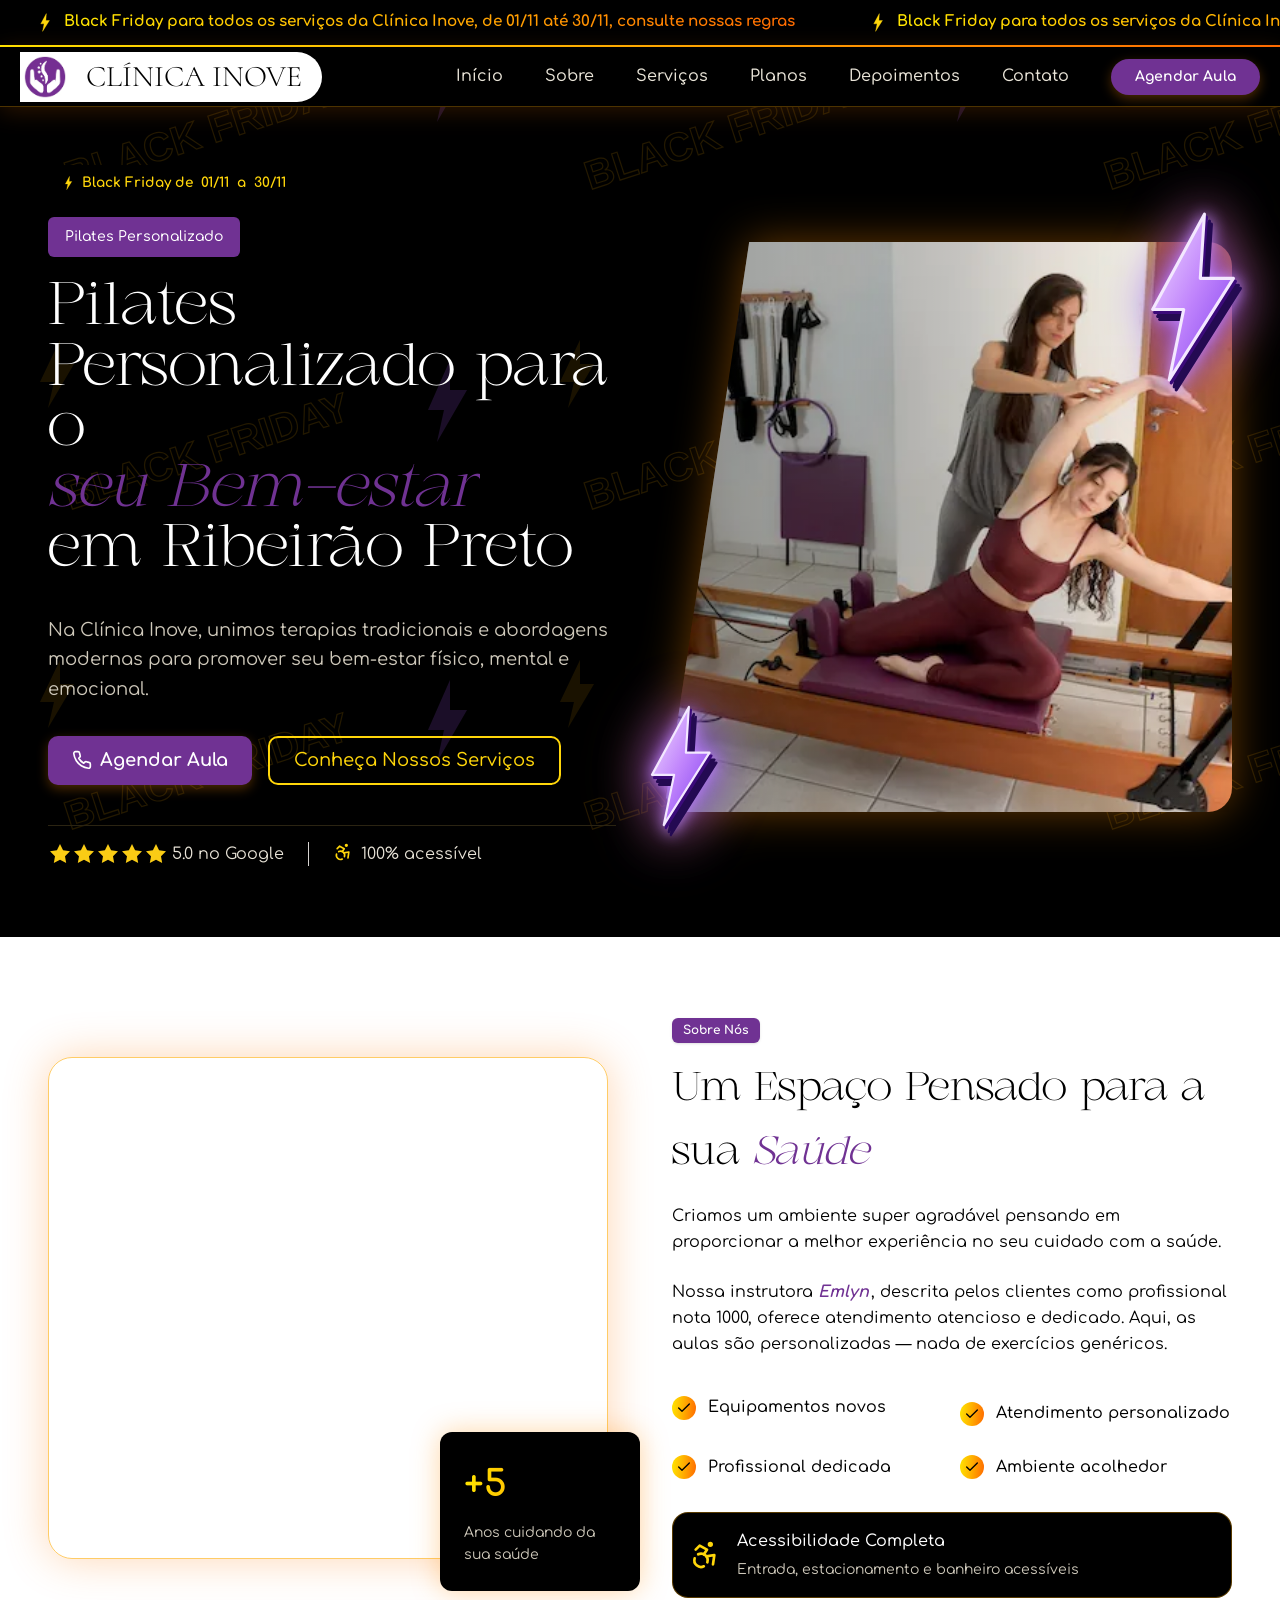
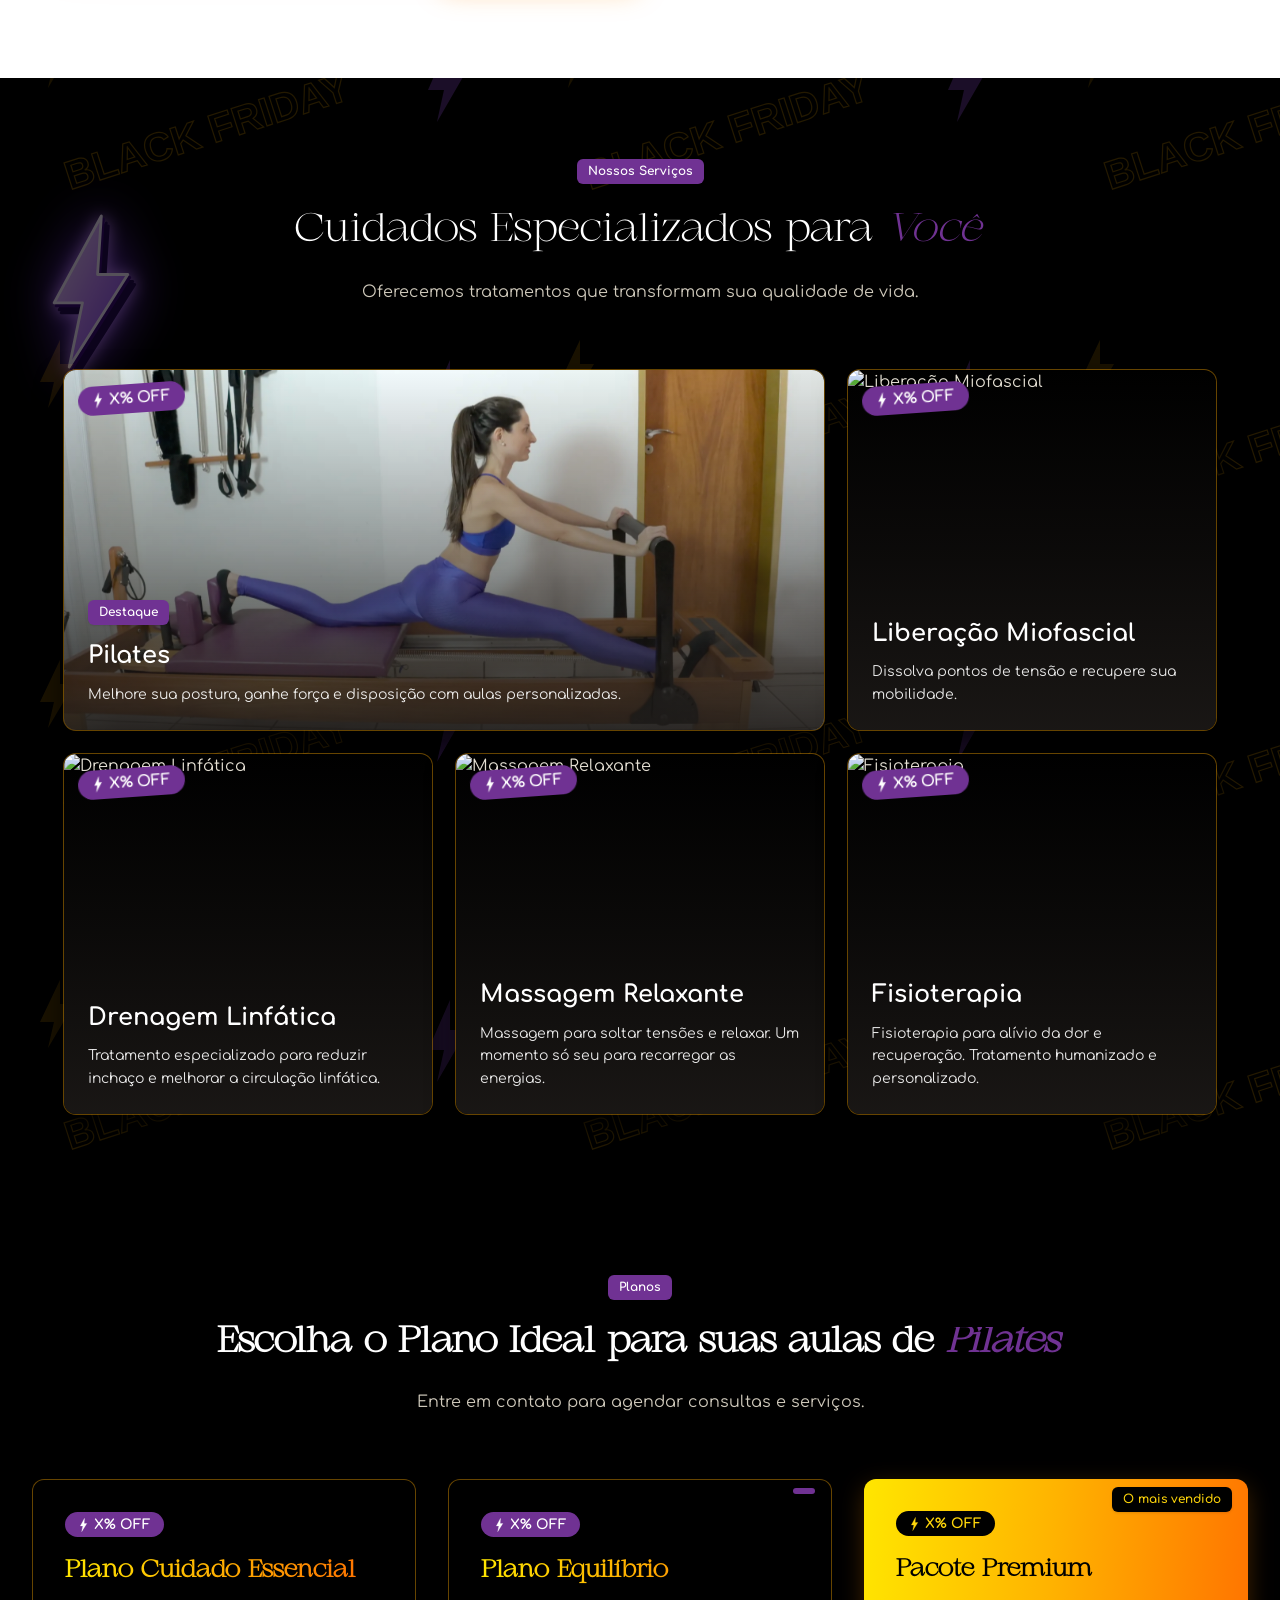
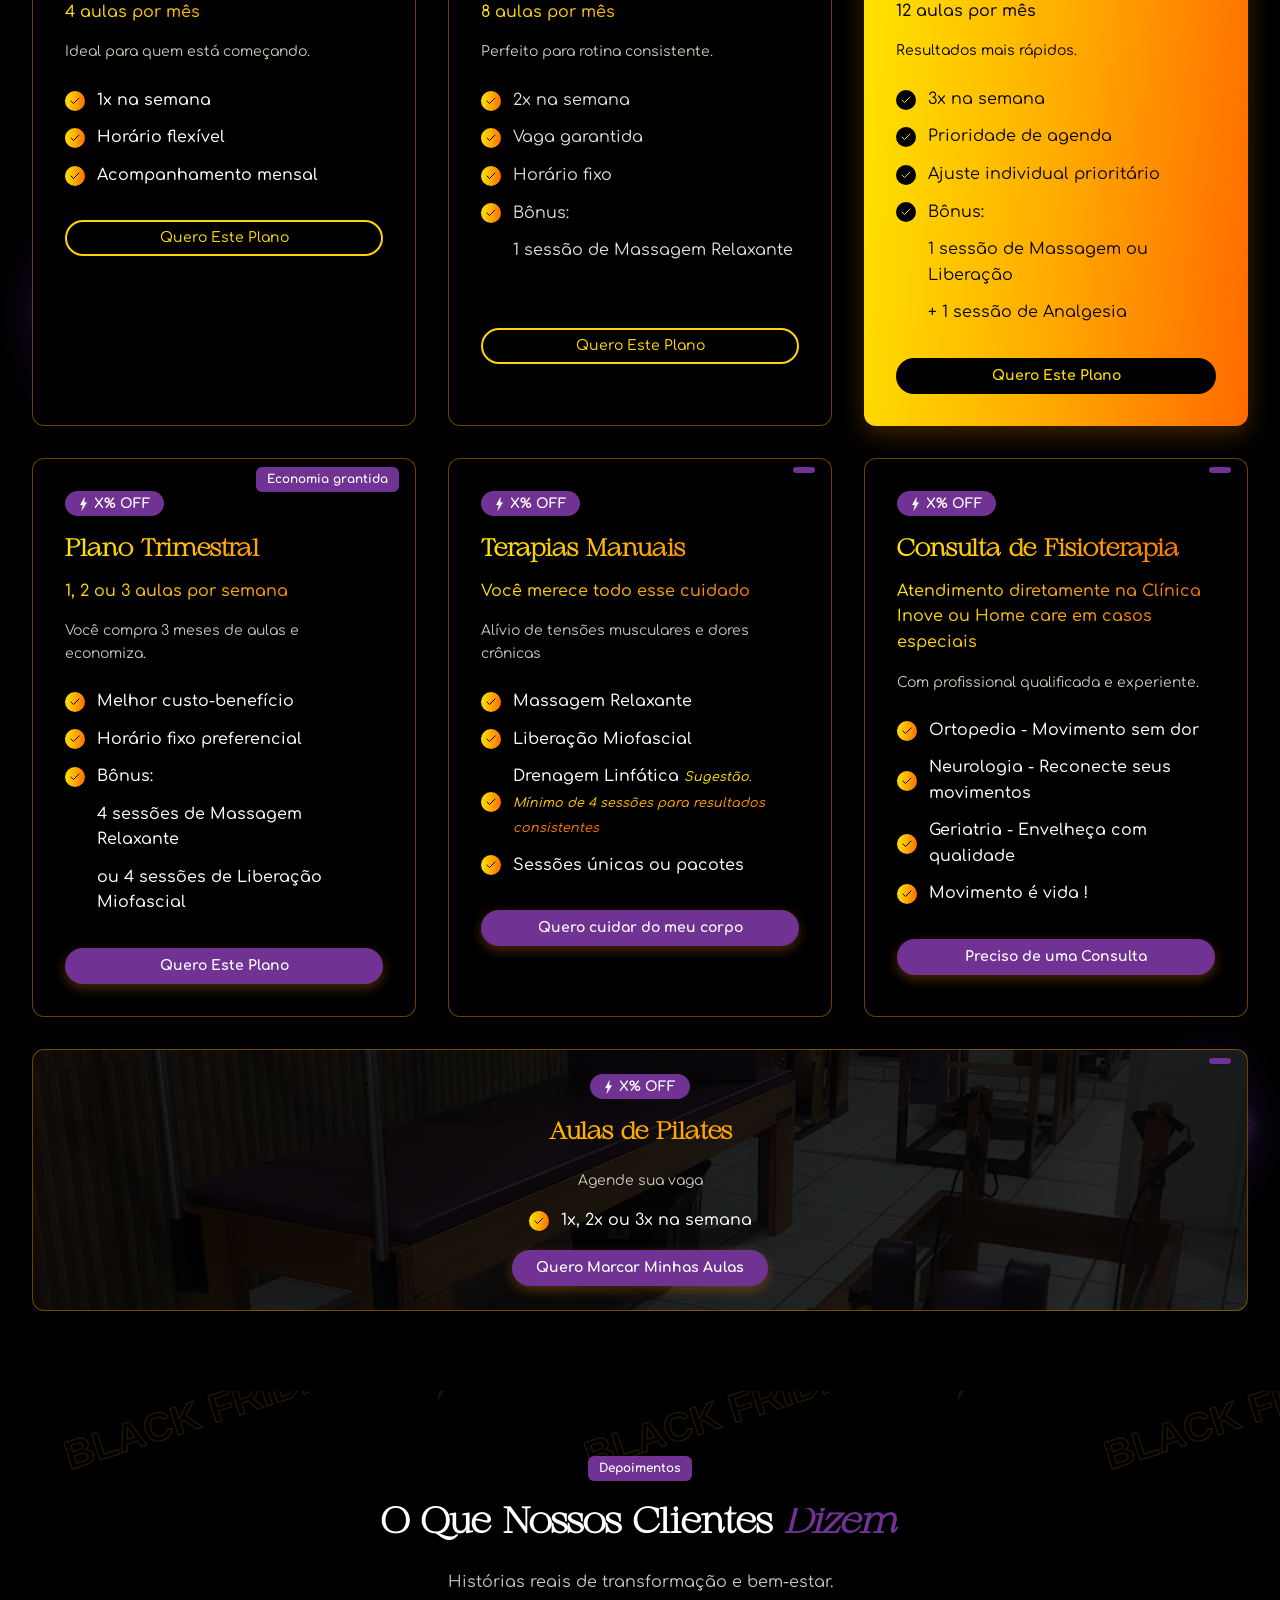
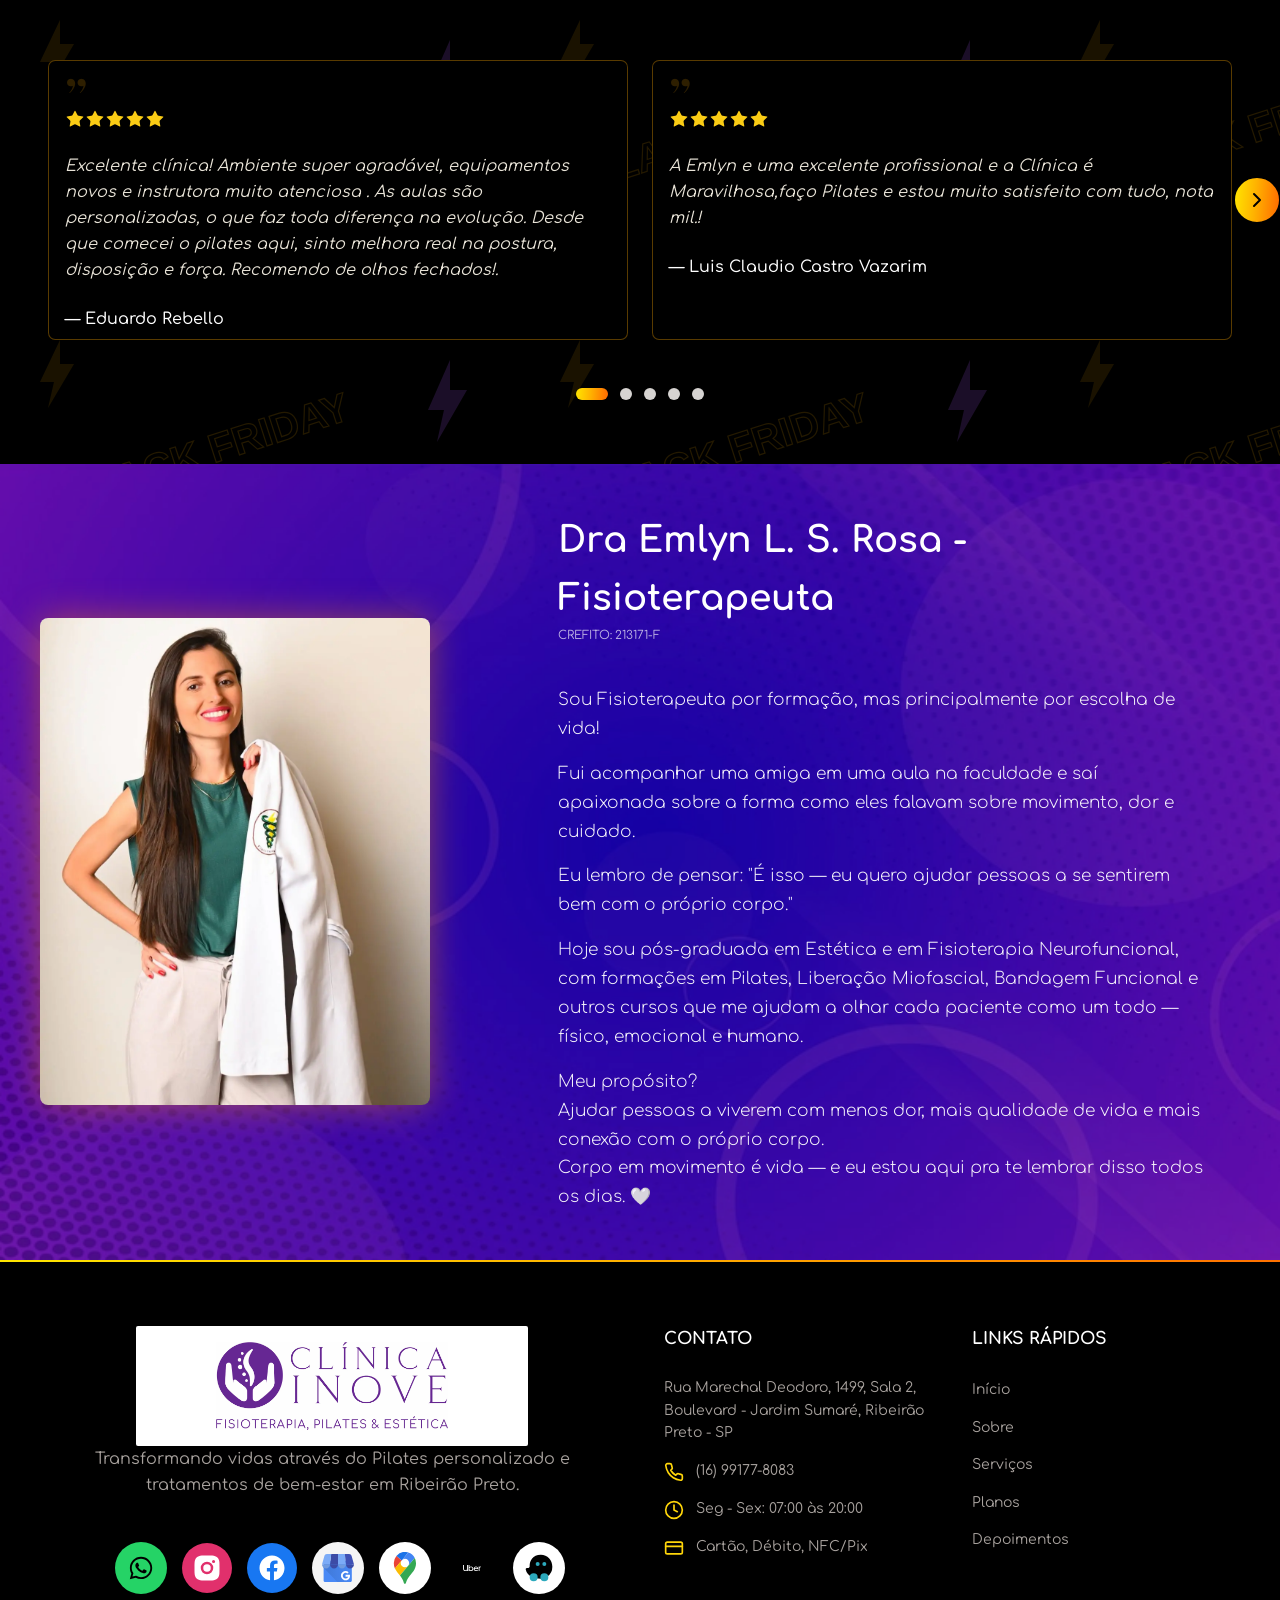
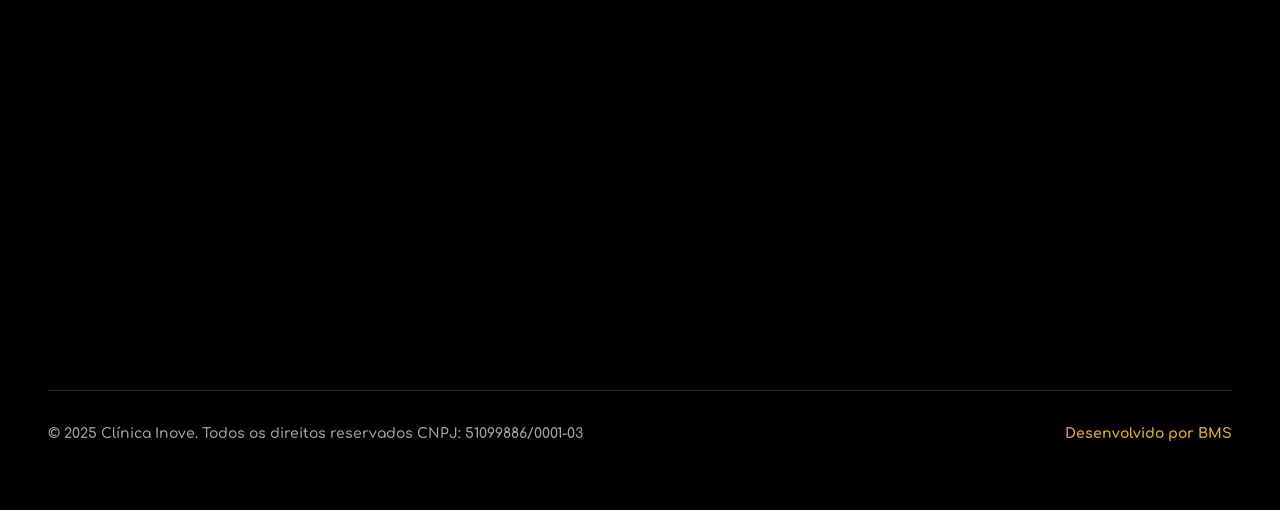
==== commit d8d25a2b: "Fix WhatsApp links in index.html Updated WhatsApp links for various plans and consultations." ====
--- a/index.html
+++ b/index.html
@@ -787,7 +787,7 @@
                 </ul>
 
                 <a
-                  href="https://api.whatsapp.com/send/?phone=5516991778083&text=Ola+Emlyn%2C+tudo+bem%2C+gostaria+de+comprar+o+plano+Cuidado+essencial%2C+4+aulas+por+m%C3%AAs+por+favor%2C+como+funciona+%3F+%28M%C3%AAs+da+Black+Friday+20%25+off+consulte+as+regras%29&type=phone_number&app_absent=0"
+                  href="https://api.whatsapp.com/send/?phone=5516991778083&text=Ola+Emlyn%2C+tudo+bem%2C+gostaria+de+comprar+o+plano+Cuidado+essencial%2C+4+aulas+por+m%C3%AAs+por+favor%2C+como+funciona+&type=phone_number&app_absent=0"
                   target="_blank"
                   rel="noopener noreferrer"
                   class="btn btn-outline btn-full"
@@ -920,7 +920,7 @@
                 </ul>
 
                 <a
-                  href="https://api.whatsapp.com/send/?phone=5516991778083&text=Ola+Emlyn%2C+tudo+bem%2C+gostaria+de+saber+mais+sobre+o+Plano+Equil%C3%ADbrio+%288+aulas+m%C3%AAs%29%2C+por+favor%2C+como+funciona+%3F+%28M%C3%AAs+da+Black+Friday+20%25+off+consulte+as+regras%29&type=phone_number&app_absent=0"
+                  href="https://api.whatsapp.com/send/?phone=5516991778083&text=Ola+Emlyn%2C+tudo+bem%2C+gostaria+de+saber+mais+sobre+o+Plano+Equil%C3%ADbrio+%288+aulas+m%C3%AAs%29%2C+por+favor%2C+como+funciona+&type=phone_number&app_absent=0"
                   target="_blank"
                   rel="noopener noreferrer"
                   class="btn btn-outline btn-full"
@@ -1052,7 +1052,7 @@
                 </ul>
 
                 <a
-                  href="https://api.whatsapp.com/send/?phone=5516991778083&text=Ola+Emlyn%2C+tudo+bem%2C+gostaria+de+saber+mais+sobre+o+Pacote+Premium+12+aulas%2C+por+favor%2C+como+funciona+%3F+%28M%C3%AAs+da+Black+Friday+20%25+off+consulte+as+regras%29&type=phone_number&app_absent=0"
+                  href="https://api.whatsapp.com/send/?phone=5516991778083&text=Ola+Emlyn%2C+tudo+bem%2C+gostaria+de+saber+mais+sobre+o+Pacote+Premium+12+aulas%2C+por+favor%2C+como+funciona+&type=phone_number&app_absent=0"
                   target="_blank"
                   rel="noopener noreferrer"
                   class="btn btn-primary btn-full btn-white"
@@ -1166,7 +1166,7 @@
                 </ul>
 
                 <a
-                  href="https://api.whatsapp.com/send/?phone=5516991778083&text=Ola+Emlyn%2C+tudo+bem%2C+gostaria+de+saber+mais+sobre+o+plano+trimestral+%283+meses%29%2C+por+favor%2C+como+funciona+%28M%C3%AAs+da+Black+Friday+20%25+off+consulte+as+regras%29&type=phone_number&app_absent=0"
+                  href="https://api.whatsapp.com/send/?phone=5516991778083&text=Ola+Emlyn%2C+tudo+bem%2C+gostaria+de+saber+mais+sobre+o+plano+trimestral+%283+meses%29%2C+por+favor%2C+como+funciona+&type=phone_number&app_absent=0"
                   target="_blank"
                   rel="noopener noreferrer"
                   class="btn btn-primary btn-full"
@@ -1361,7 +1361,7 @@
                 </ul>
 
                 <a
-                  href="https://api.whatsapp.com/send/?phone=5516991778083&text=Ola+Emlyn%2C+tudo+bem%2C+preciso+marcar+uma+consulta+de+Fisioterapia%2C+pode+me+atender+por+favor+%28M%C3%AAs+da+Black+Friday+20%25+off+consulte+as+regras%29&type=phone_number&app_absent=0"
+                  href="https://api.whatsapp.com/send/?phone=5516991778083&text=Ola+Emlyn%2C+tudo+bem%2C+preciso+marcar+uma+consulta+de+Fisioterapia%2C+pode+me+atender+por+favor+&type=phone_number&app_absent=0"
                   target="_blank"
                   rel="noopener noreferrer"
                   class="btn btn-primary btn-full"
@@ -1403,7 +1403,7 @@
                 </ul>
 
                 <a
-                  href="https://api.whatsapp.com/send/?phone=5516991778083&text=Ola+Emlyn%2C+tudo+bem%2C+quero+marcar+minhas+aulas+de+Pilates%2C+por+favor,+ainda+tem+vaga+?+%28M%C3%AAs+da+Black+Friday+20%25+off+consulte+as+regras%29&type=phone_number&app_absent=0"
+                  href="https://api.whatsapp.com/send/?phone=5516991778083&text=Ola+Emlyn%2C+tudo+bem%2C+quero+marcar+minhas+aulas+de+Pilates%2C+por+favor,+ainda+tem+vaga+?+&type=phone_number&app_absent=0"
                   target="_blank"
                   rel="noopener noreferrer"
                   class="btn btn-primary btn-full"
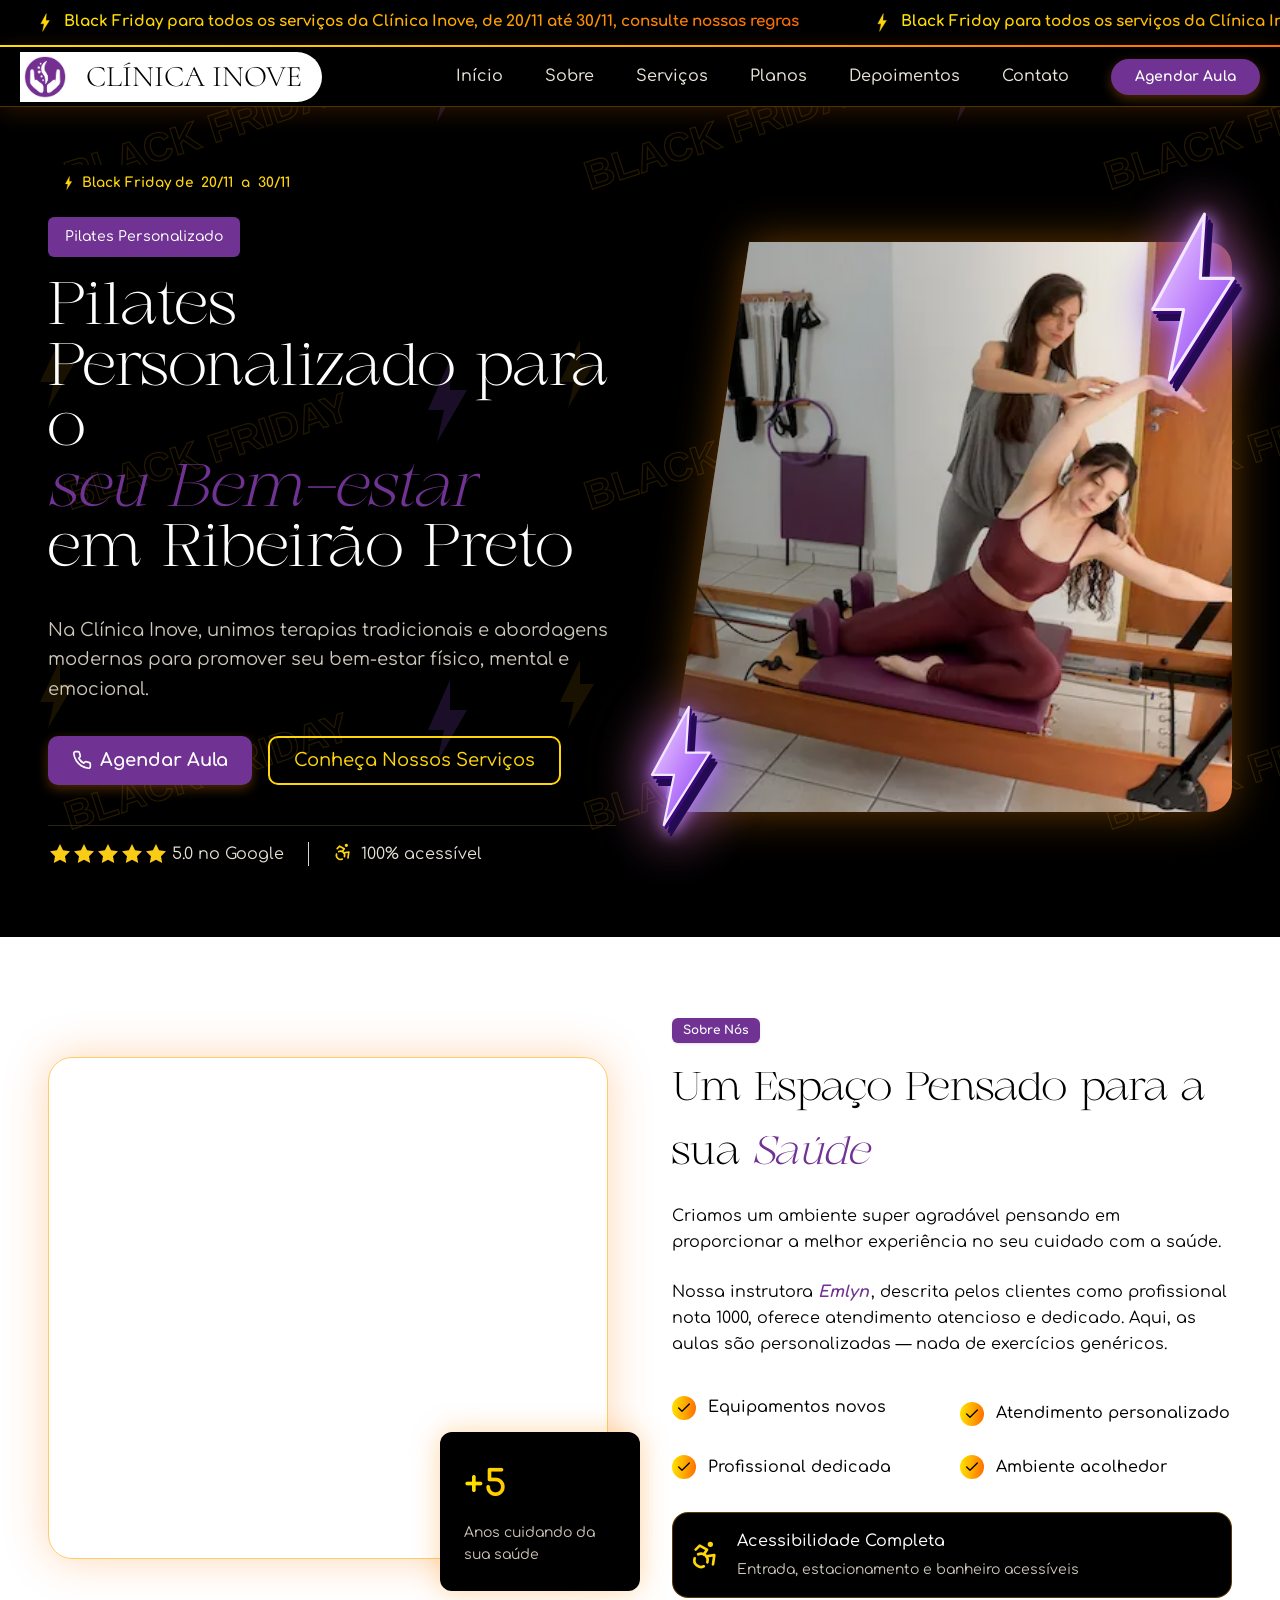
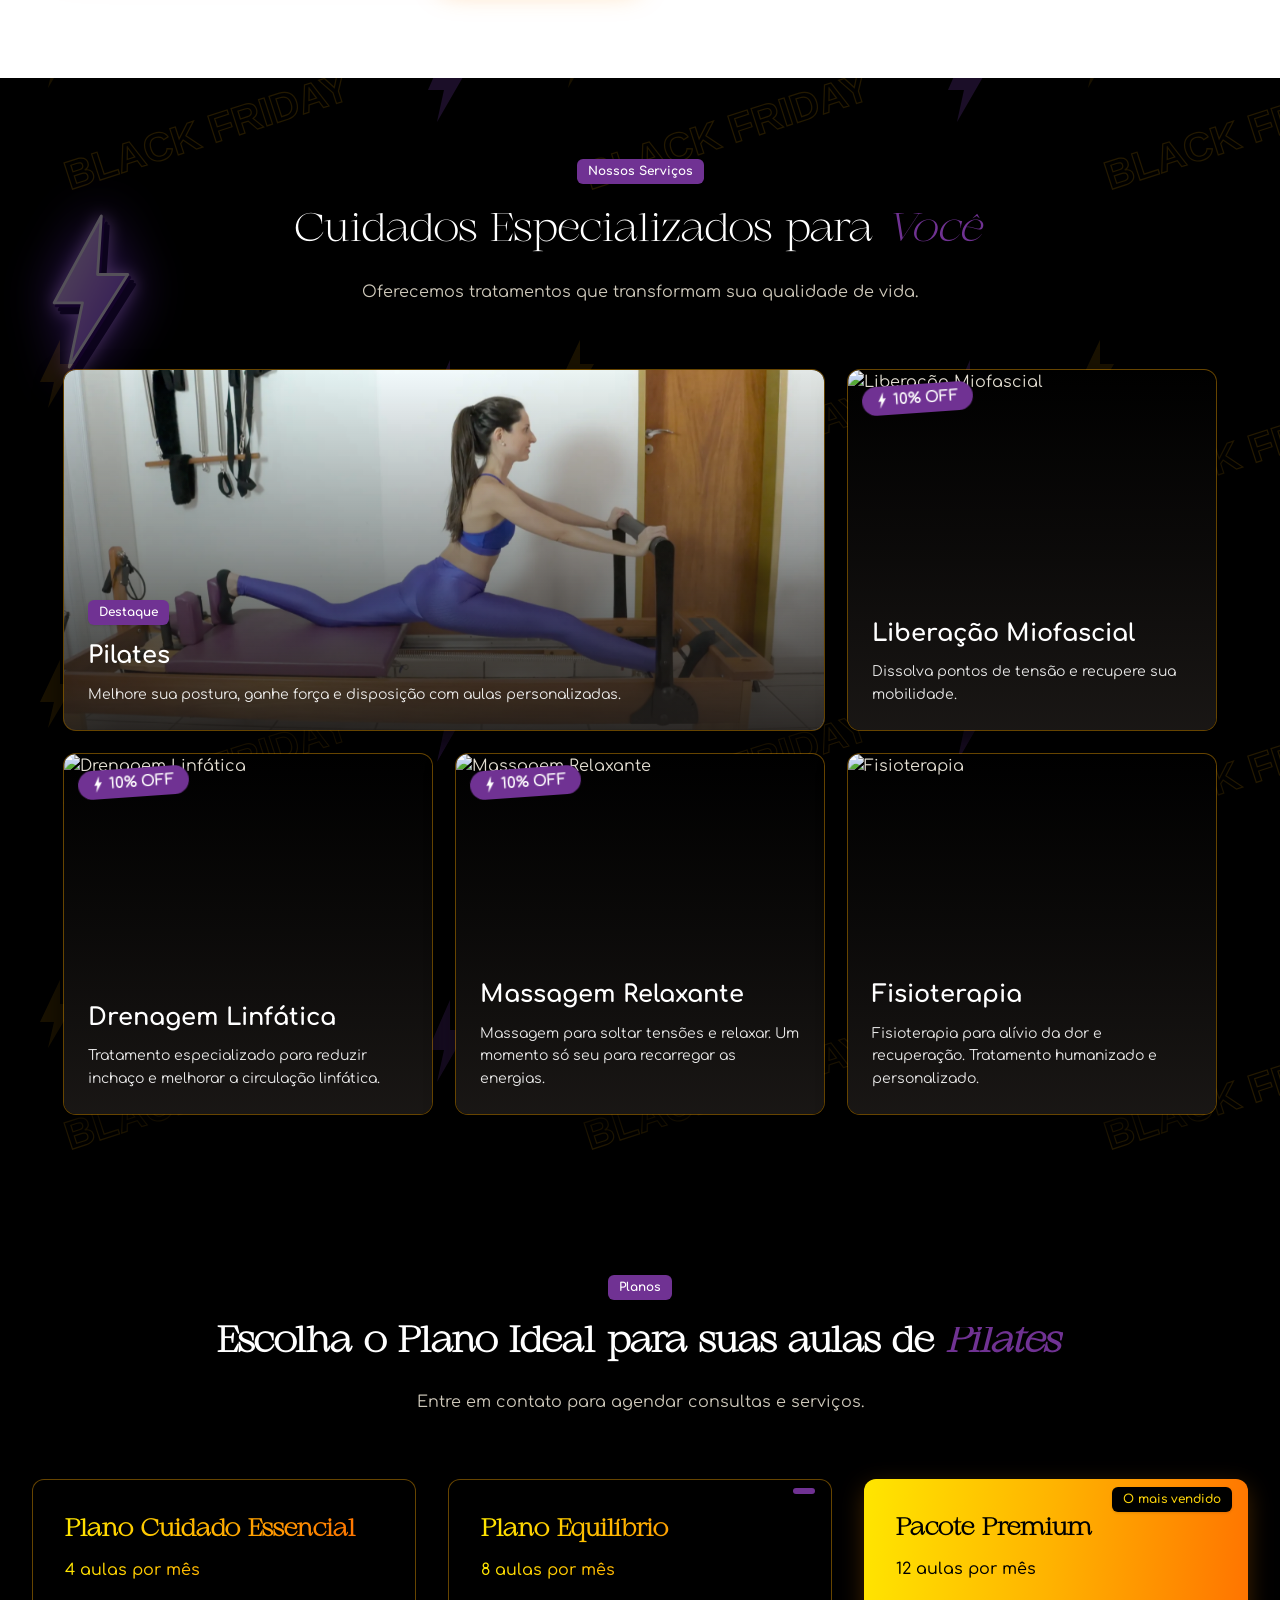
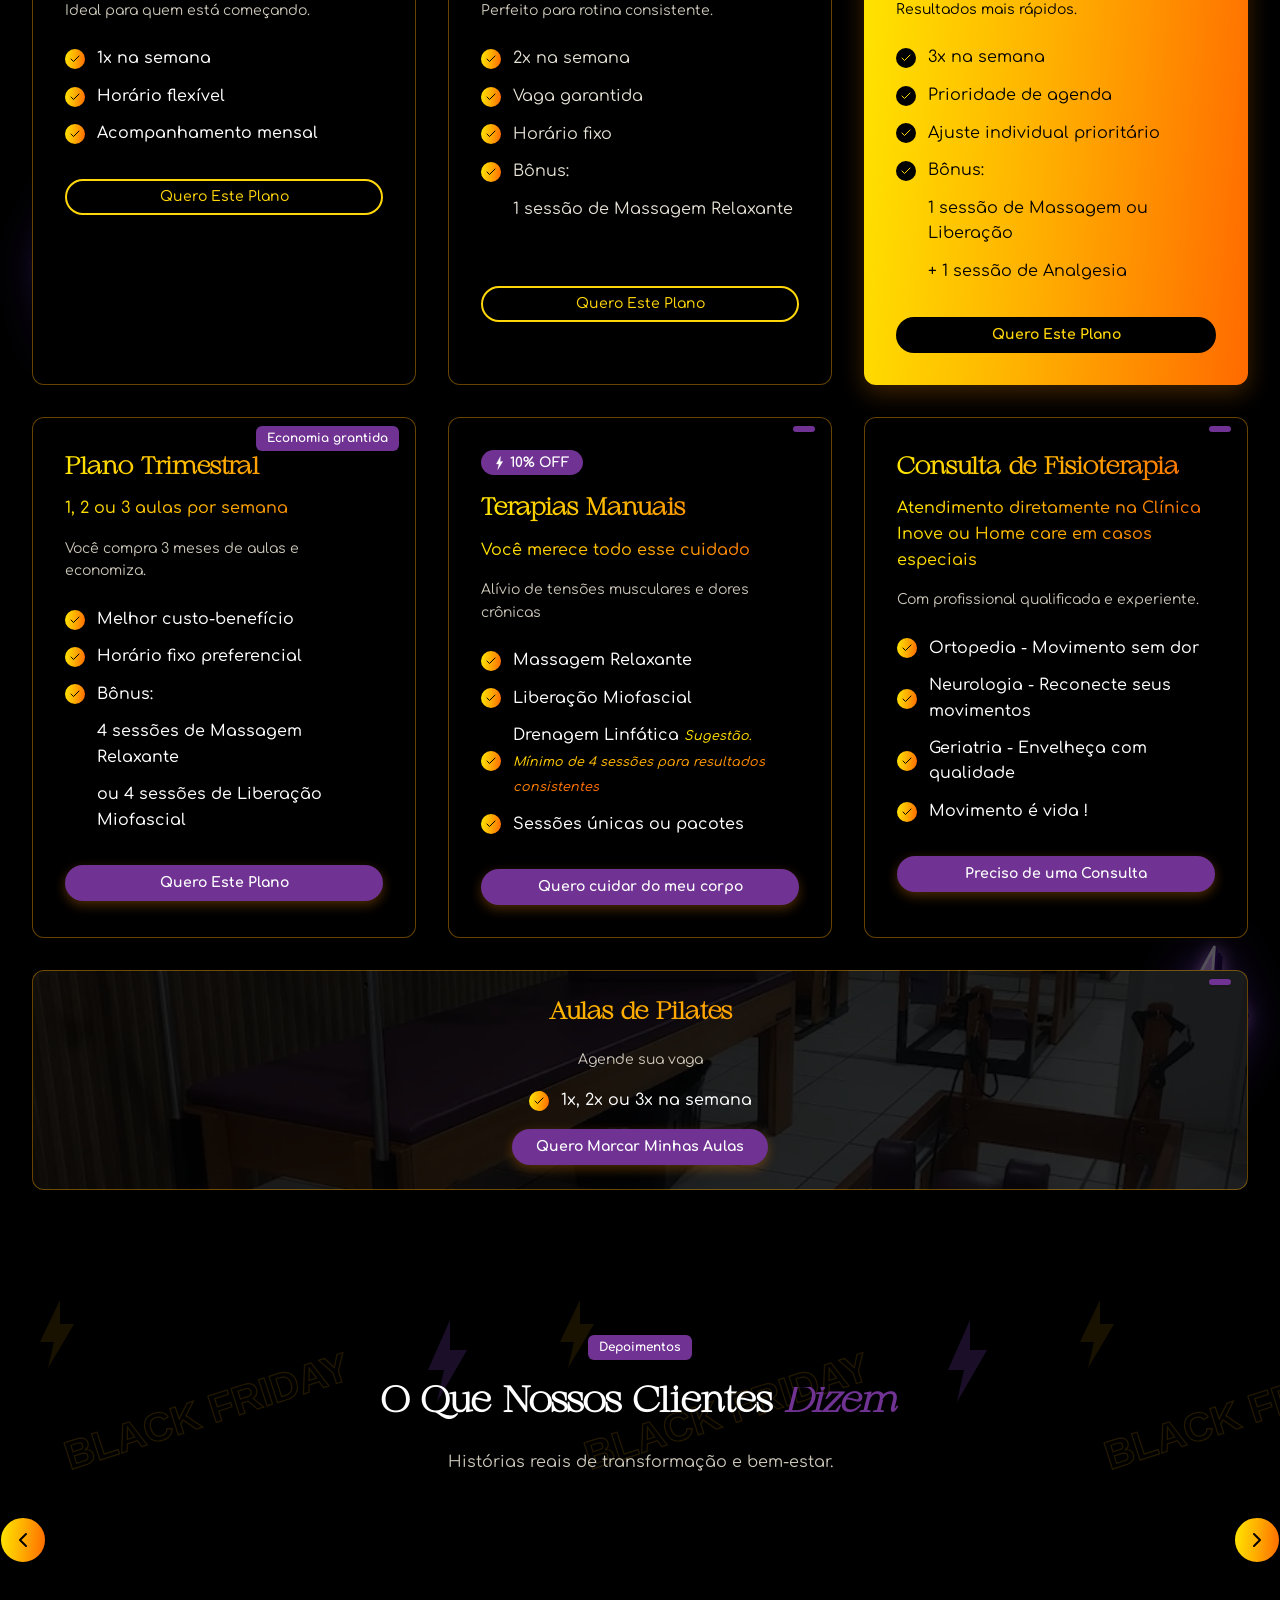
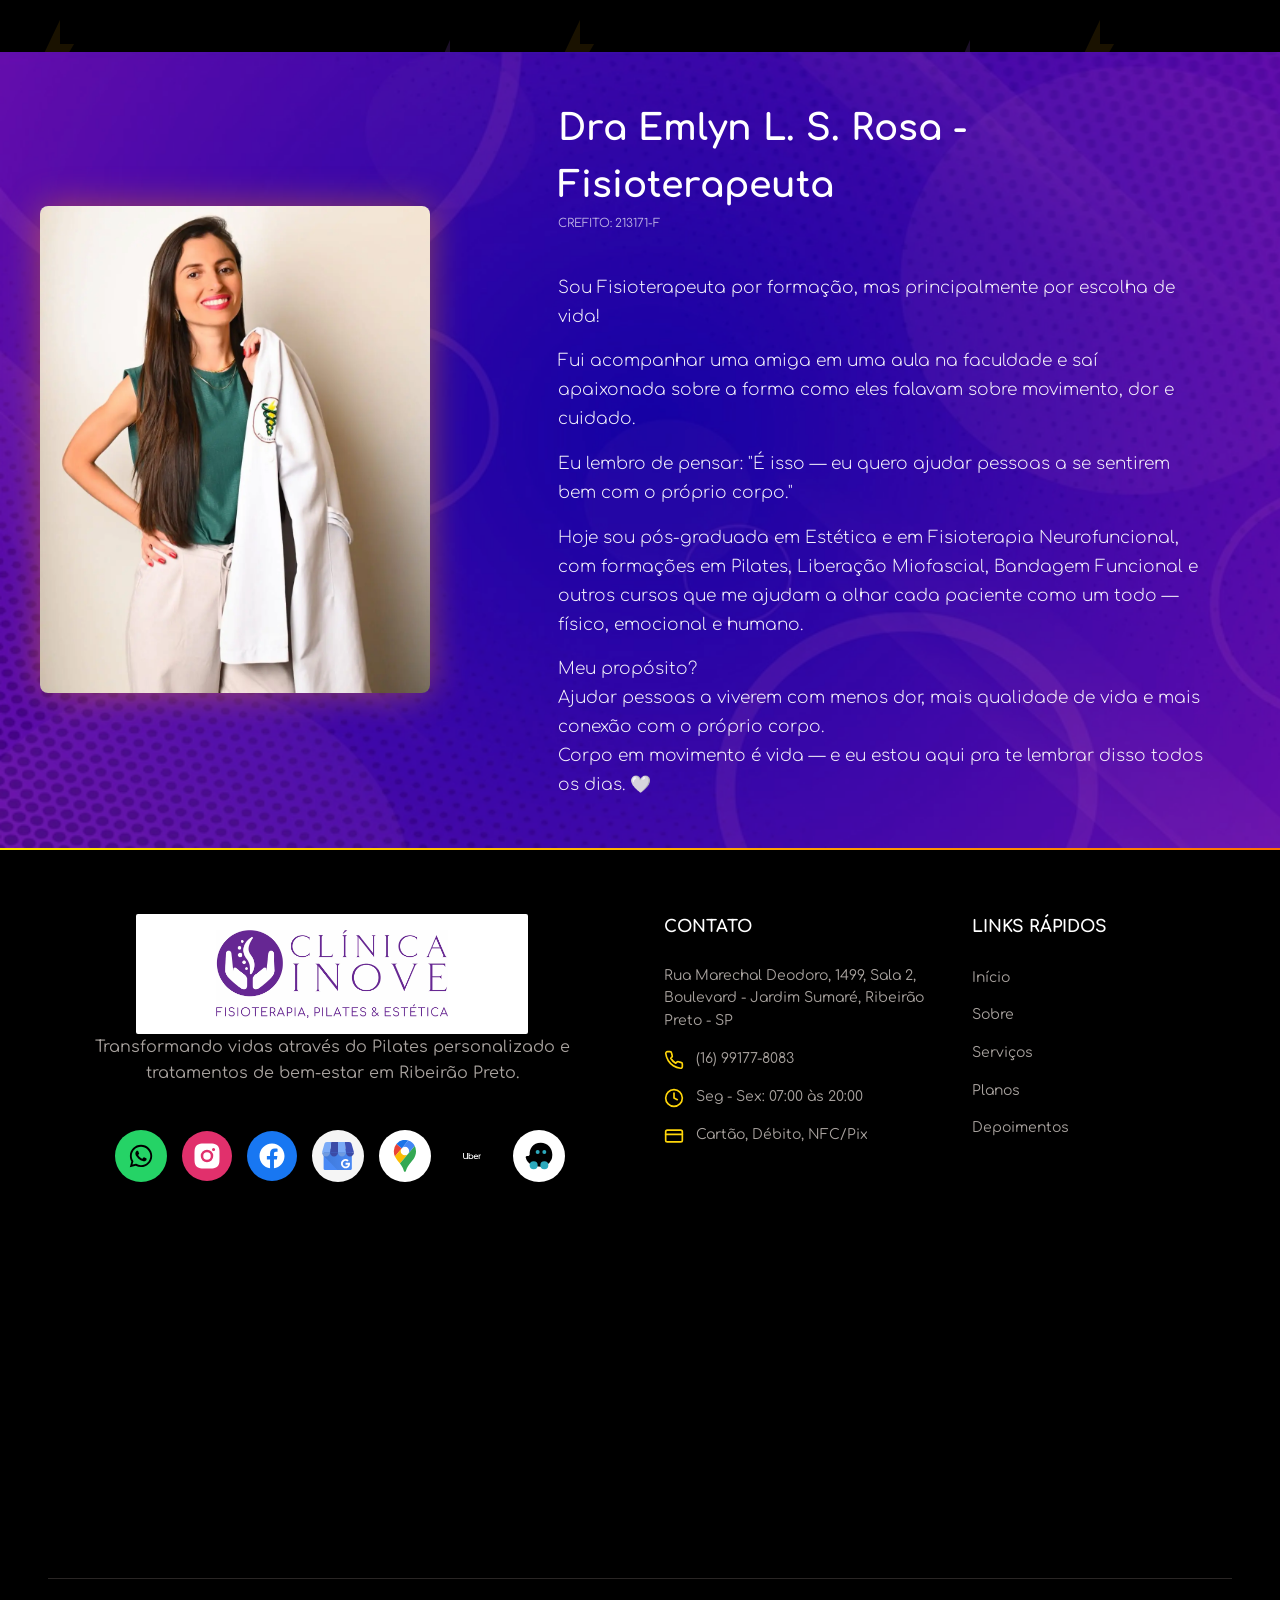
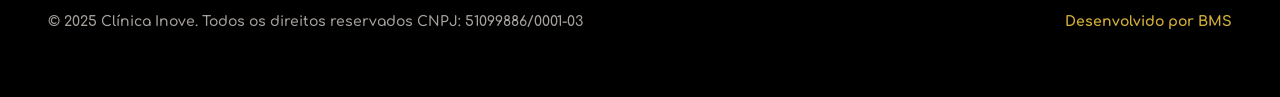
==== commit 3f0426f1: "Black Friday: index e sw atualizados no preview" ====
--- a/index.html
+++ b/index.html
@@ -31,13 +31,13 @@
     <link rel="preconnect" href="https://fonts.gstatic.com" crossorigin />
 
     <!-- Preload Recursos CRÍTICOS UNIVERSAIS -->
-    <link rel="preload" href="style.css?v=20260611" as="style" />
+    <link rel="preload" href="blackfriday.css?v=7.1" as="style" />
     <link rel="preload" href="fonts/Marginal.woff2" as="font" type="font/woff2" crossorigin />
     <link rel="preload" href="image/Pilates-hero.webp" as="image" fetchpriority="high" />
 
     <!-- CSS Principal -->
     <link rel="stylesheet" href="style.css?v=20260611" />
-    <link rel="stylesheet" href="blackfriday.css?v=1" />
+    <link rel="stylesheet" href="blackfriday.css?v=7.1" />
     <!-- [BF] -->
 
     <!-- Google Fonts (Lazy Load) -->
@@ -1785,7 +1785,7 @@
               <div class="btn-social-media-content"></div>
               <!--Whatsapp-->
               <a
-                href="https://api.whatsapp.com/send/?phone=5516991778083&text=Ola%21+Gostaria+de+agendar.&type=phone_number&app_absent=0"
+                href="https://api.whatsapp.com/send/?phone=5516991778083&text=Ola%21+Gostaria+de+agendar.+%28M%C3%AAs+da+Black+Friday+30%25+off+consulte+as+regras%29&type=phone_number&app_absent=0"
                 class="whatsapp"
                 target="_blank"
                 rel="noopener noreferrer"
@@ -2083,8 +2083,8 @@
         </div>
       </div>
     </footer>
-    <script src="script.js?v=20260611" defer></script>
-    <script src="blackfriday.js?v=1" defer></script>
+    <!-- <script src="script.js" defer></script> -->
+    <script src="blackfriday.js?v=7.1" defer></script>
     <!-- [BF] -->
     <script>
       window.addEventListener("load", function () {
@@ -2092,6 +2092,13 @@
         link.rel = "manifest";
         link.href = "/manifest.json";
         document.head.appendChild(link);
+
+        if ("serviceWorker" in navigator) {
+          navigator.serviceWorker
+            .register("/swblackfriday.js", {updateViaCache: "none"})
+            .then((registration) => registration.update())
+            .catch((error) => console.error("Falha ao atualizar o service worker:", error));
+        }
       });
     </script>
   </body>
--- a/style.css
+++ b/style.css
@@ -1 +1,2295 @@
-.card-testimonial.active,img,svg{display:block}.badge,.btn{display:inline-flex;box-shadow:0 1px 3px 0 rgba(0,0,0,.1),0 1px 2px -1px rgba(0,0,0,.1)}.btn-full,.card-img,.container,.navbar-nav-link:hover::after,body{width:100%}.card-image,.card-img{will-change:transform}.btn,.logo-text{white-space:nowrap}.hero,.hero-grid{min-height:calc(100vh - 80px)}.card-img,.card-overlay{inset:0;position:absolute}.card-large,.footer-col-about{grid-column:span 2}.card,.card-depo,.depoimentos-grid,.footer-map,.hero,.hero-image{overflow:hidden}*{margin:0;padding:0;box-sizing:border-box}:root{--primary:#703293;--primary-hover:#5a2675;--primary-light:#E8D4F8;--primary-lighter:#D4B4E8;--text-dark:#1c1917;--text-muted:#57534e;--text-gray:#78716c;--bg-white:#ffffff;--bg-light:#FAFAF9;--border-light:#f5f5f4;--border-gray:#e7e5e4;--yellow-star:#facc15;--whatsapp:#25D366}@font-face{font-family:Marginal;src:url('fonts/Marginal.woff2') format('woff2');font-weight:400;font-style:normal;font-display:swap}body{font-family:Comfortaa,sans-serif;color:#333;line-height:1.6;background-color:var(--bg-light);min-height:100vh}.card-title,.card-title-plan-3,.section-title,h1,h2,h3,h4,h5,h6{font-family:Marginal,serif}html{overflow-x:hidden}a{text-decoration:none;color:inherit}img{max-width:100%;height:auto}section{scroll-margin-top:80px}.container{max-width:1380px;margin:0 auto;padding:0 3rem}.badge,.badge-small{padding:.125rem .625rem;font-size:.75rem}.badge{align-items:center;border-radius:6px;border:1px solid transparent;background-color:var(--primary-light);color:var(--primary);font-weight:600;margin-bottom:1rem;transition:color .15s,background-color .15s,border-color .15s}.btn,.hero .badge{font-size:.875rem;font-weight:500}.btn,.btn-primary{align-items:center}.badge-featured,.badge-small,.btn-primary{background-color:var(--primary);color:#fff}.hero .badge{padding:.5rem 1rem;margin-bottom:1.5rem}.badge-small{margin-bottom:.75rem}.badge-featured{position:absolute;top:.5rem;right:1rem;margin-bottom:0}.btn{justify-content:center;gap:.5rem;height:2.25rem;padding:0 1.5rem;border-radius:9999px;transition:background-color .15s,border-color .15s,color .15s,transform .15s;cursor:pointer;border:none}.card-title,.section-title{font-weight:700}.btn svg{width:1rem;height:1rem;flex-shrink:0}.btn-primary{box-shadow:0 10px 15px -3px rgba(0,0,0,.1),0 4px 6px -4px rgba(0,0,0,.1)}.btn-primary:hover{background-color:var(--primary-hover);box-shadow:0 0 20px rgba(112,50,147,.4),0 0 40px rgba(112,50,147,.4);transform:translateY(-2px)}.btn-outline{background-color:var(--bg-white);border:2px solid rgba(112,50,147,.2);color:var(--primary)}.btn-outline:hover{background-color:var(--primary-light);border-color:rgba(112,50,147,.4)}.btn-large{height:auto;padding:.5rem 1.5rem;font-size:1.125rem;border-radius:10px}.btn-large svg,.icon-accessibility,.stars svg{width:1.25rem;height:1.25rem}.btn-whatsapp{background-color:var(--whatsapp);color:#fff;height:auto;padding:.5rem 1rem}.btn-whatsapp:hover{background-color:rgba(37,211,102,.9);box-shadow:0 0 20px rgba(37,211,102,.4),0 0 40px rgba(37,211,102,.2);transform:translateY(-2px)}.btn-primary,.btn-whatsapp{box-shadow:0 1px 3px 0 rgba(0,0,0,.1),0 1px 2px -1px rgba(0,0,0,.1);transition:transform .15s,box-shadow .3s;will-change:transform}.btn-outline:hover{box-shadow:0 0 20px rgba(112,50,147,.3);transform:translateY(-2px)}.navigation-icon:hover{box-shadow:0 4px 20px rgba(0,0,0,.15),0 0 30px rgba(112,50,147,.2)}.section-title{font-size:2.25rem;color:var(--primary);margin-bottom:1rem}.section-header{text-align:center;margin-bottom:4rem}.section-description{color:var(--text-muted);max-width:42rem;margin:0 auto}.text-highlight{color:var(--primary);font-style:italic}.card{border-radius:.75rem;background-color:var(--bg-white);transition:transform .3s,box-shadow .3s}.card-image{border:0;box-shadow:0 10px 15px -3px rgba(0,0,0,.1),0 4px 6px -4px rgba(0,0,0,.1);cursor:pointer;transition:transform .3s cubic-bezier(.4, 0, .2, 1)}.card-image:hover{transform:translatey(-2px)}.card-image-container{position:relative;height:360px}.card-img{height:100%;object-fit:cover;object-position:center 40%;display:block;transition:transform .5s}.card-image:hover .card-img{transform:scale(1.1)}.card-overlay{background-image:linear-gradient(to top,rgba(28,25,23,.9),rgba(28,25,23,.4),transparent)}.card-content{position:absolute;bottom:0;left:0;right:0;padding:1.5rem;color:#fff}.card-plan,.card-plan-equilibrio,.card-plan-essencial,.card-plan-p3{position:relative;transition:transform .3s cubic-bezier(.4, 0, .2, 1);will-change:transform}.card-title{font-size:1.5rem;margin-bottom:.5rem}.card-text{color:rgba(255,255,255,.9);font-size:.875rem;margin:0}.card-plan{border:1px solid var(--border-light);box-shadow:0 1px 2px 0 rgba(0,0,0,.05)}.card-plan-equilibrio,.card-plan-essencial{border:1px solid var(--primary);box-shadow:0 1px 2px 0 rgba(0,0,0,.05)}.card-plan-equilibrio:hover,.card-plan-essencial:hover,.card-plan:hover{transform:translateY(-8px);box-shadow:0 25px 50px -12px rgba(112,50,147,.15)}.Maps,.Waze,.badge-plan-3,.btn-white,.card-plan-equilibrio{background-color:#fff}.card-plan-title-p2,.feature-text-p2,.text-black{color:#000}.card-plan-subtitle-p2{font-weight:500;margin-bottom:1rem;color:#000}.card-plan-description-p2{color:var(--text-muted);font-size:.875rem;margin-bottom:1.5rem;color:#000}.card-plan-p3{background-color:var(--primary);border:2px solid var(--primary);box-shadow:0 20px 25px -5px rgba(0,0,0,.1),0 8px 10px -6px rgba(0,0,0,.1);border-radius:.75rem}.card-plan-p3:hover{transform:translateY(-8px);box-shadow:0 25px 50px -12px rgba(112,50,147,.25)}.badge-plan-3{display:inline-flex;align-items:center;border-radius:6px;border:1px solid transparent;color:var(--primary);padding:.125rem .625rem;font-size:.75rem;font-weight:600;box-shadow:0 1px 3px 0 rgba(0,0,0,.1),0 1px 2px -1px rgba(0,0,0,.1);margin-bottom:1rem;transition:color .15s,background-color .15s,border-color .15s}.badge-featured-plan-3{position:absolute;top:.5rem;right:1rem;background-color:#fff;color:var(--primary);margin-bottom:0}.card-title-plan-3{color:#fff;font-size:1.5rem;font-weight:700;margin-bottom:.5rem}.card-subtitle-plan-3{color:#fff;font-weight:500;margin-bottom:1rem}.card-description-plan-3{color:#fff;font-size:.875rem;margin-bottom:1.5rem}.feature-icon-hidden{visibility:hidden}.feature-text-right{text-align:right}.carousel-arrow:hover svg,.feature-text-white,.footer-contact-link:hover,.footer-link:hover{color:#fff}.btn-white:hover{background-color:#f0f0f0;box-shadow:0 0 20px rgba(112,50,147,.3);transform:translateY(-2px)}.card-featured{border:1px solid var(--primary);box-shadow:0 20px 25px -5px rgba(0,0,0,.1),0 8px 10px -6px rgba(0,0,0,.1)}.card-content-plan{padding:2rem}.card-content-plan .card-title{color:var(--text-dark)}.card-subtitle{color:var(--primary);font-weight:500;margin-bottom:1rem}.card-description{color:var(--text-muted);font-size:.875rem;margin-bottom:1.5rem}.card-testimonial{box-shadow:0 10px 15px -3px rgba(0,0,0,.1),0 4px 6px -4px rgba(0,0,0,.1);transition:transform .3s;will-change:transform;height:280px;display:none;flex-direction:column}.card-testimonial:hover{border:2px solid var(--primary)}.card-content-testimonial{padding:1rem;position:relative;display:block}.card-depo{border-radius:.45rem;background-color:var(--bg-white);transition:transform .3s,box-shadow .3s;border:.5px solid var(--text-gray)}.feature-item{display:flex;align-items:center;gap:.75rem;margin-top:.75rem}.feature-icon,.navbar{display:flex;align-items:center}.feature-item:first-child,.footer-contact-item:first-child,.footer-links-list li:first-child{margin-top:0}.feature-icon{width:1.25rem;height:1.25rem;border-radius:9999px;background-color:var(--primary-light);justify-content:center;flex-shrink:0}.sobre .feature-icon{width:1.5rem;height:1.5rem;background-color:var(--primary)}.feature-icon svg{width:.75rem;height:.75rem;color:var(--primary)}.sobre .feature-icon svg{width:1rem;height:1rem;color:#fff}.feature-text{color:#443c3c;font-size:.995rem;font-weight:500}.icon-accessibility,.logo-text,.navbar-nav-link:hover{color:var(--primary)}.plan-features{list-style:none;margin:0 0 2rem;padding:0}.stars{display:flex;gap:0;margin-bottom:1.5rem}.stars svg{fill:var(--yellow-star);color:var(--yellow-star)}.hero .stars svg{width:1.5rem;height:1.5rem}.drag-hint,.footer-col-about .footer-title,.hidden,.svg-defs{display:none}.navbar{height:60px;justify-content:space-between;padding:0 20px;position:sticky;top:0;background-color:#fff;z-index:1000;box-shadow:0 2px 10px rgba(0,0,0,.1)}.navbar-brand,.navbar-container{align-items:center;display:flex}.navbar-container{width:100%;max-width:100%;margin:0 auto;justify-content:space-between}.navbar-brand{gap:1rem}.navbar-brand img{width:50px;height:50px}.logo-text{font-family:'Cormorant SC',serif;font-size:1.875rem;font-weight:300}.navbar-desktop-nav{display:flex;align-items:center;gap:42px}.navbar-nav-link{color:var(--text-muted);font-weight:500;transition:color .2s;position:relative}.carousel-arrow,.carousel-dot{cursor:pointer;transition:.3s}.navbar-nav-link::after{content:"";position:absolute;bottom:-4px;left:0;width:0;height:2px;background:#752f92;transition:width .3s}.navbar-mobile-menu-button{display:none;align-items:center;justify-content:center;gap:8px;height:36px;width:36px;border-radius:6px;background:0 0;border:none;cursor:pointer}.hero-grid,.sobre-grid{align-items:center;grid-template-columns:repeat(2,1fr)}.navbar-mobile-menu-button svg{width:24px;height:24px;color:currentColor}.hero{position:relative;padding-top:10px;background-color:var(--bg-light)}.hero-container{max-width:100rem;margin:0 auto;padding:0 3rem}.hero-grid{display:grid;gap:3rem;padding:0}.hero-content{z-index:10;padding:0}.hero-title{font-family:Marginal,serif;font-size:3.75rem;font-weight:300;line-height:1.01;color:var(--text-dark);margin-bottom:2rem}.hero-subtitle{max-width:36rem;font-size:1.125rem;line-height:1.625;color:var(--text-muted);margin-bottom:2rem}.hero-buttons{display:flex;flex-direction:row;gap:1rem;margin-bottom:2.5rem}.hero-reviews{border-top:1px solid var(--border-gray);padding-top:1rem;display:flex;gap:1.5rem;align-items:flex-start}.hero-reviews-text{font-weight:400;text-align:center;margin-left:-20px;align-items:flex-start}.hero-reviews-separator{width:1px;height:1.5rem;background-color:#d6d3d1}.hero-reviews-logos{display:flex;gap:.5rem;align-items:flex-start}.hero-image-container{position:relative;display:block;height:570px}.hero-image{width:100%;height:100%;border-radius:1.5rem;clip-path:polygon(15% 0%,100% 0%,100% 100%,0% 100%)}.hero-image img{width:100%;height:100%;object-fit:cover}.hero-image-overlay{position:absolute;inset:0;background-image:linear-gradient(to left,transparent,rgba(250,250,249,.3))}.hero-shape{position:absolute;opacity:.6;border-radius:60% 40% 30% 70%/60% 30% 70% 40%}.hero-shape-1{right:-2rem;top:-2rem;width:8rem;height:8rem;background-color:var(--primary)}.carousel-dot:hover,.hero-shape-2{background-color:var(--primary-lighter)}.hero-shape-2{left:-2rem;bottom:-2rem;width:6rem;height:6rem;opacity:.4}.planos,.sobre{padding:5rem 0;background-color:var(--bg-white)}.sobre-grid{display:grid;gap:4rem}.sobre-image-column{position:relative}.sobre-image-container{border-radius:1.5rem;overflow:hidden;box-shadow:0 25px 50px -12px rgba(0,0,0,.25);border:1px solid var(--primary);box-shadow:0 25px 50px -12px var(--primary)}.sobre-image{width:100%;height:500px;object-fit:cover;display:block}.sobre-floating-card{position:absolute;bottom:-2rem;right:-2rem;max-width:200px;background-color:var(--bg-white);border-radius:.75rem;box-shadow:0 20px 25px -5px rgba(0,0,0,.1),0 8px 10px -6px rgba(0,0,0,.1);border:0}.sobre-card-content{padding:1.5rem}.sobre-card-number{font-family:Comfortaa,sans-serif;font-size:2.25rem;font-weight:700;color:var(--primary);margin-bottom:.5rem}.sobre-accessibility-text,.sobre-card-text{font-size:.875rem;color:var(--text-muted);margin:0}.sobre-section-title{font-family:Marginal,sans-serif;font-size:2.5rem;font-weight:500;color:var(--text-dark)!important;margin-bottom:1rem}.sobre-description{color:var(--text-muted);line-height:1.625;margin-bottom:1.5rem}.sobre-description:last-of-type{margin-bottom:2rem}.sobre-features-grid{display:grid;gap:1rem;margin-bottom:2rem;grid-template-columns:repeat(2,1fr)}.planos-grid,.servicos-grid{grid-template-columns:repeat(3,1fr)}.card-full-width{grid-column:span 3;background:linear-gradient(rgba(255,255,255,.85),rgba(255,255,255,.85)),url("image/clinica-inove-estudio-tablet.webp") center/cover no-repeat;background-blend-mode:lighten}.card-pilates .card-content-plan{padding:1.5rem;text-align:center}.card-pilates .card-title{margin-bottom:.5rem}.card-pilates .card-description{margin-bottom:1rem}.card-pilates .plan-features{margin-bottom:1rem;display:flex;justify-content:center}.card-pilates .feature-item{justify-content:center}.card-pilates .card-description,.card-pilates .card-title,.card-pilates .plan-features{text-align:center}.card-pilates .btn{width:auto;display:center}.sobre-accessibility-info{background-color:var(--primary-light);border-radius:1rem;padding:1rem;display:flex;align-items:center;gap:1rem;margin-top:2rem}.depoimentos,.servicos{background-color:var(--bg-light)}.sobre-accessibility-info svg{width:2rem;height:2rem;color:var(--primary);flex-shrink:0}.sobre-accessibility-content{flex:1}.sobre-accessibility-title{font-weight:500;color:var(--text-dark);margin:0 0 .25rem}.servicos-container{width:100%;max-width:100rem;margin:0 auto;padding:0 4rem}.servicos{padding:5rem 0}.servicos-grid{display:grid;gap:1.5rem}.servicos-section-title{font-family:Marginal,serif;font-size:2.5rem;font-weight:500;color:var(--text-dark)!important;margin-bottom:1rem}.servicos-card-title{font-family:Comfortaa,sans-serif;font-size:1.5rem;font-weight:700;margin-bottom:.5rem}.planos-container{width:100%;max-width:1450px;margin:0 auto;padding:0 2rem}.planos-grid{display:grid;gap:2rem}.feature-suggestion{font-size:.795rem;font-style:italic;color:#703293}.depoimentos{padding:4rem 0}.depoimentos-grid{display:grid;gap:1.5rem;grid-template-columns:repeat(2,1fr)}.testimonial-quote{position:absolute;top:1rem;left:1rem;font-family:Marginal,serif;font-size:6rem;line-height:1;color:rgba(112,50,147,.1)}.sobre-mim-crefito,.sobre-mim-text h2,.sobre-mim-text p{font-family:Comfortaa,sans-serif}.testimonial-inner{position:relative;padding-top:2rem}.testimonial-text{color:#443c3c;font-size:1rem;line-height:1.625;font-style:italic;margin-bottom:1.5rem}.testimonial-author{font-weight:500;color:var(--text-dark);margin:0}.testimonials-carousel{position:relative;margin-bottom:3rem}.carousel-arrow{position:absolute;top:50%;transform:translateY(-50%);z-index:10;width:48px;height:48px;border-radius:50%;background-color:var(--primary);border:2px solid var(--bg-white);display:flex;align-items:center;justify-content:center;box-shadow:0 4px 12px rgba(0,0,0,.1)}.carousel-arrow:hover{transform:translateY(-50%) scale(1.1)}.carousel-arrow svg{color:var(--bg-light);transition:color .3s}.carousel-arrow-prev{left:-49px}.carousel-arrow-next{right:-49px}.carousel-arrow.disabled{opacity:0;pointer-events:none;visibility:hidden}.carousel-dots{display:flex;justify-content:center;gap:.75rem;margin-top:.5rem}.carousel-dot{width:12px;height:12px;border-radius:50%;background-color:#d6d3d1;border:none;padding:0}.footer-contact-link,.footer-link{transition:color .15s}.carousel-dot:hover{transform:scale(1.2)}.carousel-dot.active{background-color:var(--primary);width:32px;border-radius:6px}@keyframes fadeIn{from{opacity:0;transform:translateY(20px)}to{opacity:1;transform:translateY(0)}}.sobre-mim{padding:0;background:linear-gradient(rgba(0,0,0,.3),rgba(0,0,0,.3)),url("image/background.webp") center/cover no-repeat}.sobre-mim-container{width:100%;max-width:1550px;margin:0 auto}.sobre-mim-content{display:grid;grid-template-columns:390px 1fr;gap:8rem;align-items:center;padding:3rem 2.5rem}.Uber,.whatsapp{border-radius:50%;padding:10px}.sobre-mim-img{display:flex;justify-content:center}.sobre-mim-img img{width:100%;max-width:390px;border-radius:.5rem;box-shadow:0 20px 40px rgba(0,0,0,.5);transition:transform .5s;will-change:transform}.sobre-mim-img:hover img{transform:translate(10px,10px)}.sobre-mim-text{display:flex;flex-direction:column;gap:1rem;margin-right:2rem}.sobre-mim-text h2{font-size:2.25rem;color:#fff;margin-bottom:.5rem}.sobre-mim-crefito{font-size:.7375rem;color:rgba(255,255,255,.7);display:block;margin-top:-1.5rem;margin-bottom:1.5rem}.sobre-mim-text p{font-size:1.0625rem;color:rgba(255,255,255,.95);line-height:1.7;font-weight:300}.footer{background-color:var(--text-dark);color:#fff}.footer .container{max-width:80rem;margin:0 auto;padding:4rem 3rem}.footer-grid{display:grid;gap:3rem;margin-bottom:3rem;grid-template-columns:repeat(4,1fr)}.footer-title{font-family:'Cormorant SC',serif;font-size:1.875rem;font-weight:300;margin-bottom:1rem;text-transform:uppercase}.footer-subtitle{font-family:Comfortaa,sans-serif;font-size:1.05rem;font-weight:700;margin-bottom:1.5rem;text-transform:uppercase}.footer-address,.footer-copyright,.footer-dev,.footer-link{color:#a8a29e;font-size:.875rem}.footer-description{color:#a8a29e;max-width:100%;line-height:1.625;margin-bottom:1.5rem}.social-media{align-items:center;margin-top:20px;display:flex;gap:15px}.btn-social-media-content{align-items:center;display:flex;justify-content:center}.whatsapp{fill:#000000;background-color:#25d366}.GMN,.Maps,.Waze,.facebook,.instagram{fill:#fff;border-radius:50%;padding:10px}.instagram{background-color:#e1306c}.facebook{background-color:#1877f2}.GMN{background-color:#f5f5f5}.Uber{background-color:#000}.footer-col-about{display:flex;flex-direction:column;justify-content:center;align-items:center;height:100%;text-align:center}.footer-col-about img{height:120px;width:auto;border-radius:2px;padding:1rem 5rem;background-color:#fff;margin:0 auto}.footer-address{line-height:1.6;margin-bottom:1rem;font-style:normal}.footer-contact-list,.footer-links-list{list-style:none;margin:0;padding:0}.footer-contact-item{display:flex;align-items:flex-start;gap:.75rem;margin-top:1rem}.footer-contact-item svg{width:1.25rem;height:1.25rem;color:var(--primary);flex-shrink:0;margin-top:.125rem}.footer-contact-link,.footer-contact-text{color:#a8a29e;font-size:.875rem;line-height:1.5}.footer-links-list li{margin-top:.75rem}.footer-map{border-radius:1rem;margin-top:3rem}.footer-map iframe{display:block;width:100%;height:300px;border:0}.footer-bottom{margin-top:3rem;padding-top:2rem;border-top:1px solid #292524;display:flex;flex-direction:row;justify-content:space-between;align-items:center;gap:1rem}.footer-copyright,.footer-dev{margin:0;text-align:left;text-decoration:none;font-weight:600}.footer-dev{color:#d4af37;font-weight:700}@media (max-width:767px){.hero-image-container,.sobre-image,.sobre-image-column,.sobre-image-container{height:100%;width:100%}.hero-image-container::after,.sobre-image-container::after{content:"";bottom:0;left:0;width:100%;pointer-events:none;z-index:2}body{font-size:14px;overflow-x:hidden}.container,.planos-container,.servicos-container,.sobre-mim-container{padding-left:1rem;padding-right:1rem}.footer .container,.navbar,.planos-container,.servicos-container{padding:0 1rem}.navbar-brand img{width:40px;height:40px}.logo-text{font-size:1.25rem}.navbar-desktop-nav{display:none;position:absolute;top:60px;left:0;right:0;background:#fff;flex-direction:column;padding:1rem;box-shadow:0 4px 12px rgba(0,0,0,.1);gap:1rem;z-index:999}.hero,.hero-grid{position:relative}.navbar-mobile-menu-button{display:inline-flex}.hero{min-height:90vh;padding-top:0}.hero-container,.sobre-container{padding:0}.hero-grid{display:flex;flex-direction:column;gap:0;min-height:auto;grid-template-columns:1fr}.hero-image-container{position:absolute;inset:0;z-index:0;opacity:.15}.hero-image-container::after{position:absolute;height:40%;background:linear-gradient(to bottom,transparent 0,rgba(255,255,255,.4) 40%,rgba(255,255,255,.8) 70%,#fff 100%)}.hero-image{clip-path:none;border-radius:0}.hero-content{position:relative;z-index:1;padding:3rem 1rem 0}.hero .badge{font-size:.75rem;padding:.375rem .75rem;margin-bottom:1rem}.hero-title{font-size:2.2rem;line-height:1.2;margin-bottom:3rem}.hero-subtitle{font-size:1.11rem;line-height:1.5;margin-bottom:1.5rem}.hero-buttons{flex-direction:column;gap:1.75rem;margin-bottom:2rem}.btn-large{font-size:.9375rem;padding:.625rem 1.25rem;width:100%}.hero-reviews{flex-direction:row;gap:.75rem;padding-top:1rem;justify-content:center}.hero-reviews-text{margin-left:0;text-align:center}.hero-reviews-logos,.hero-reviews-separator,.hero-right-wrapper,.hero-shape,.sobre-accessibility-info,.sobre-floating-card{display:none}.planos-grid,.servicos-grid,.sobre-grid{display:flex;grid-template-columns:1fr}.depoimentos,.footer,.planos,.sobre,.sobre-mim{padding:3rem 0}.sobre-grid{position:relative;flex-direction:column;gap:0}.sobre-image-column{position:absolute;inset:0;z-index:0}.sobre-image-container{border-radius:0;opacity:.12}.sobre-image-container::after{position:absolute;height:35%;background:linear-gradient(to bottom,transparent,#703293)}.sobre-content-column{position:relative;z-index:1;padding:2rem 1rem}.badge{font-size:.75rem;padding:.25rem .625rem}.sobre-section-title{font-size:2.21rem;line-height:1.3;margin-bottom:1rem}.sobre-description{font-size:.995rem;line-height:1.6}.sobre-features-grid{grid-template-columns:1fr;gap:.75rem;margin-bottom:1.5rem}.servicos{padding:1rem 0}.section-header{margin-bottom:2rem}.badge-small{position:absolute;top:1rem;right:1rem;padding:.125rem .625rem;font-size:.75rem;background-color:var(--primary);color:#fff;z-index:10}.section-title,.servicos-section-title{font-size:1.75rem}.card-subtitle,.feature-text,.footer-description,.section-description,.testimonial-text{font-size:.875rem}.servicos-grid{flex-direction:column;gap:1rem}.servicos-grid .card-image{grid-column:auto;grid-row:auto}.card-large{grid-column:auto}.card-image-container{height:250px}.card-title,.servicos-card-title{font-size:1.125rem}.card-description,.card-text{font-size:.8125rem}.planos-grid{flex-direction:column;gap:1.5rem}.card-content-plan{padding:1.5rem}.depoimentos-grid{display:grid;grid-auto-flow:column;grid-auto-columns:100%;gap:1rem;overflow-x:auto;scroll-snap-type:x mandatory;scroll-behavior:smooth;-webkit-overflow-scrolling:touch;scrollbar-width:none;grid-template-columns:none}.depoimentos-grid::-webkit-scrollbar{display:none}.card-testimonial{scroll-snap-align:start;display:flex!important;height:auto;min-height:280px}.testimonial-quote{font-size:4rem}.Waze,.carousel-arrow{display:none}.footer-grid,.sobre-mim-content{display:flex;gap:2rem;grid-template-columns:1fr}.drag-hint{text-align:center;font-size:.8125rem;color:var(--text-muted);margin:0;font-style:italic}.carousel-dots{margin-top:1.5rem}.sobre-mim-content{flex-direction:column;padding:2rem 1rem}.sobre-mim-img{order:-1}.sobre-mim-img img{max-width:100%;width:280px;margin:0 auto}.sobre-mim-text{text-align:left;margin-right:0}.sobre-mim-text h2{font-size:1.5rem;text-align:left}.sobre-mim-crefito{font-size:.75rem;text-align:left}.sobre-mim-text p{font-size:.875rem;line-height:1.6}.footer-grid{flex-direction:column}.footer-col-about{grid-column:auto;gap:5px}.footer-col-about img{padding:10px 30px}.footer-title{font-size:1.5rem}.footer-subtitle{font-size:.9375rem}.social-media{flex-wrap:wrap;gap:10px}.footer-col:has(.footer-links-list){display:none}.footer-map{display:none}.footer-bottom{flex-direction:column;text-align:center;gap:.75rem}.footer-copyright,.footer-dev{text-align:center;font-size:.8125rem}}@media (min-width:768px) and (max-width:1023px){.hero-grid,.sobre-grid{grid-template-columns:1fr 1fr}.hero-image,.sobre-image{width:100%;object-fit:cover}body{overflow-x:hidden}.container,.hero-container,.planos-container,.servicos-container,.sobre-mim-container{padding-left:1.5rem;padding-right:1.5rem}.navbar-desktop-nav{display:flex;align-items:center;gap:1.5rem}.footer-col-about .footer-title,.hero-shape,.navbar-desktop-nav a:nth-child(3),.navbar-desktop-nav a:nth-child(6),.navbar-mobile-menu-button{display:none}.navbar{padding:0 1.5rem}.logo-text{font-size:1.5rem}.btn-large{font-size:1rem;padding:.5rem 1.25rem}.hero{min-height:auto;padding:2rem 0 3rem}.hero-grid{display:grid;gap:1.5rem;align-items:start;min-height:auto}.hero-image-container,.hero-right-wrapper{display:block;order:2}.hero-content{order:1;padding:.5rem 0;display:flex;flex-direction:column;gap:1.25rem;justify-content:flex-start}.hero .badge{padding:.5rem 1rem;font-size:.875rem;margin-bottom:.75rem;width:fit-content}.hero-right-wrapper{order:1;display:flex;flex-direction:column;align-items:center;gap:1rem}.hero-title{font-size:2rem;line-height:1.1;margin-bottom:1rem}.hero-subtitle{font-size:1rem;line-height:1.5;margin-bottom:1.5rem}.hero-buttons{display:flex;flex-direction:row;gap:1rem;flex-wrap:wrap;margin-bottom:1.25rem}.hero-image-container{height:500px;width:100%;border-radius:1rem;overflow:hidden}.hero-image{height:110%;display:block}.hero-reviews{display:flex;align-items:center;gap:2rem;flex-wrap:wrap}.hero-reviews .stars{flex:none;margin-bottom:.5rem}.hero-reviews-text{font-size:.875rem}.hero-reviews-logos{display:none;font-size:.875rem}.sobre{padding:3rem 0}.sobre-grid{display:grid;gap:1.5rem;align-items:start}.sobre-image-column{position:relative}.sobre-image-container{border-radius:1rem;overflow:hidden;box-shadow:0 25px 50px -12px var(--primary);border:1px solid var(--primary-light);Margin-top:5rem}.sobre-image{content:url('image/clinica-inove-estudio-tablet.webp');height:100%;display:block}.sobre-content{display:flex;flex-direction:column;gap:1.25rem}.sobre-section-title{font-size:2.125rem;margin-bottom:1rem;color:var(--primary)}.sobre-description{font-size:1rem;line-height:1.6;color:var(--text-muted);margin-bottom:1.25rem}.sobre-features-grid{display:grid;grid-template-columns:1fr;gap:.675rem;margin-left:20px}.feature-item{font-size:.95rem;gap:.75rem}.planos-grid,.servicos-grid{grid-template-columns:repeat(2,1fr);gap:1.5rem}.card-full-width{grid-column:span 2}.badge-featured{margin-bottom:1rem;font-size:.775rem;padding:.125rem .625rem}.sobre-accessibility-info{display:none;margin-top:1.5rem;padding:1rem;font-size:.95rem}.depoimentos,.planos,.servicos{padding:4rem 0}.servicos-grid{grid-template-rows:auto}.servicos-grid .card-image:first-child{grid-column:1/-1;grid-row:1}.servicos-grid .card-image:nth-child(2),.servicos-grid .card-image:nth-child(3),.servicos-grid .card-image:nth-child(4),.servicos-grid .card-image:nth-child(5){grid-column:span 1;grid-row:auto}.card-large{grid-row:span 1}.card-overlay{height:360px}.card-image-container,.card-testimonial{height:300px}.servicos-card-title{font-size:1.25rem}.depoimentos-grid,.sobre-mim-content{grid-template-columns:1fr;gap:2rem}.testimonial-quote{font-size:4rem}.carousel-arrow{width:30px;height:30px}.carousel-arrow-prev{left:0}.carousel-arrow-next{right:0}.sobre-mim-content{padding:2rem 1.5rem;text-align:left}.drag-hint{text-align:center;font-size:.8125rem;color:var(--text-muted);margin:0;font-style:italic}.sobre-mim-img img{max-width:400px;margin:0 auto}.sobre-mim-text h2{font-size:1.75rem}.sobre-mim-text p{font-size:.9375rem}.footer{padding:3rem 0 2rem}.footer .container{padding:0 1.5rem;max-width:100%}.footer-grid{display:grid;grid-template-columns:1fr 1fr;grid-template-rows:auto auto;gap:2rem 2.5rem;margin-bottom:2.5rem;align-items:center}.footer-col-about{display:flex;flex-direction:column;justify-content:center;align-items:center;height:100%;grid-column:1/3;grid-row:1;text-align:center;gap:1rem;margin:0 2rem}.footer-contact-list,.footer-links-list{grid-row:2;margin-top:0!important;padding-top:0!important}.footer-col-about img{height:auto;border-radius:2px;padding:.9rem 15rem;background-color:#fff}.footer-contact-list{grid-column:1}.footer-links-list{grid-column:2}.footer-subtitle{margin-bottom:1rem;font-size:1.125rem}.footer-map{margin:2.5rem auto 2rem;width:100%;max-width:100%;border-radius:1rem;overflow:hidden;display:block!important}.footer-map iframe{width:100%!important;height:300px!important;border:0;display:block!important}.footer-bottom{display:flex!important;flex-direction:row;justify-content:space-between;align-items:center;gap:1rem;padding-top:1.5rem;border-top:1px solid #292524;margin-top:0}.footer-copyright,.footer-dev{font-size:.875rem;margin:0;display:block!important}}
+/*Desktop (> 1024px)*/
+.card-testimonial.active,
+img,
+svg {
+    display: block
+}
+
+.badge,
+.btn {
+    display: inline-flex;
+    box-shadow: 0 1px 3px 0 rgba(0, 0, 0, .1), 0 1px 2px -1px rgba(0, 0, 0, .1)
+}
+
+.btn-full,
+.card-img,
+.container,
+.navbar-nav-link:hover::after,
+body {
+    width: 100%
+}
+
+.card-image,
+.card-img {
+    will-change: transform
+}
+
+.btn,
+.logo-text {
+    white-space: nowrap
+}
+
+.hero,
+.hero-grid {
+    min-height: calc(100vh - 80px)
+}
+
+.card-img,
+.card-overlay {
+    inset: 0;
+    position: absolute
+}
+
+.card-large,
+.footer-col-about {
+    grid-column: span 2
+}
+
+.card,
+.card-depo,
+.depoimentos-grid,
+.footer-map,
+.hero,
+.hero-image {
+    overflow: hidden
+}
+
+* {
+    margin: 0;
+    padding: 0;
+    box-sizing: border-box
+}
+
+:root {
+    --primary: #703293;
+    --primary-hover: #5a2675;
+    --primary-light: #E8D4F8;
+    --primary-lighter: #D4B4E8;
+    --text-dark: #1c1917;
+    --text-muted: #57534e;
+    --text-gray: #78716c;
+    --bg-white: #ffffff;
+    --bg-light: #FAFAF9;
+    --border-light: #f5f5f4;
+    --border-gray: #e7e5e4;
+    --yellow-star: #facc15;
+    --whatsapp: #25D366
+}
+
+@font-face {
+    font-family: Marginal;
+    src: url('fonts/Marginal.woff2') format('woff2');
+    font-weight: 400;
+    font-style: normal;
+    font-display: swap
+}
+
+body {
+    font-family: Comfortaa, sans-serif;
+    color: #333;
+    line-height: 1.6;
+    background-color: var(--bg-light);
+    min-height: 100vh
+}
+
+html {
+    overflow-x: hidden
+}
+
+h1,
+h2,
+h3,
+h4,
+h5,
+h6 {
+    font-family: Marginal, serif
+}
+
+a {
+    text-decoration: none;
+    color: inherit
+}
+
+img {
+    max-width: 100%;
+    height: auto
+}
+
+section {
+    scroll-margin-top: 80px
+}
+
+.container {
+    max-width: 1380px;
+    margin: 0 auto;
+    padding: 0 3rem
+}
+
+.badge,
+.badge-small {
+    padding: .125rem .625rem;
+    font-size: .75rem
+}
+
+.badge {
+    align-items: center;
+    border-radius: 6px;
+    border: 1px solid transparent;
+    background-color: var(--primary-light);
+    color: var(--primary);
+    font-weight: 600;
+    margin-bottom: 1rem;
+    transition: color .15s, background-color .15s, border-color .15s
+}
+
+.btn,
+.btn-primary {
+    align-items: center
+}
+
+.badge-featured,
+.badge-small,
+.btn-primary {
+    background-color: var(--primary);
+    color: #fff
+}
+
+.hero .badge {
+    padding: .5rem 1rem;
+    font-size: .875rem;
+    font-weight: 500;
+    margin-bottom: 1.5rem
+}
+
+.badge-small {
+    margin-bottom: .75rem
+}
+
+.badge-featured {
+    position: absolute;
+    top: .5rem;
+    right: 1rem;
+    margin-bottom: 0
+}
+
+.btn {
+    justify-content: center;
+    gap: .5rem;
+    height: 2.25rem;
+    padding: 0 1.5rem;
+    border-radius: 9999px;
+    font-size: .875rem;
+    font-weight: 500;
+    transition: background-color .15s, border-color .15s, color .15s, transform .15s;
+    cursor: pointer;
+    border: none
+}
+
+.card-title,
+.section-title {
+    font-weight: 700;
+    font-family: Marginal, serif
+}
+
+.btn svg {
+    width: 1rem;
+    height: 1rem;
+    flex-shrink: 0
+}
+
+.btn-primary {
+    box-shadow: 0 10px 15px -3px rgba(0, 0, 0, .1), 0 4px 6px -4px rgba(0, 0, 0, .1)
+}
+
+.btn-primary:hover {
+    background-color: var(--primary-hover);
+    box-shadow: 0 0 20px rgba(112, 50, 147, .4), 0 0 40px rgba(112, 50, 147, .4);
+    transform: translateY(-2px)
+}
+
+.btn-outline {
+    background-color: var(--bg-white);
+    border: 2px solid rgba(112, 50, 147, .2);
+    color: var(--primary)
+}
+
+.btn-outline:hover {
+    background-color: var(--primary-light);
+    border-color: rgba(112, 50, 147, .4)
+}
+
+.btn-large {
+    height: auto;
+    padding: .5rem 1.5rem;
+    font-size: 1.125rem;
+    border-radius: 10px
+}
+
+.btn-large svg {
+    width: 1.25rem;
+    height: 1.25rem
+}
+
+.btn-whatsapp {
+    background-color: var(--whatsapp);
+    color: #fff;
+    height: auto;
+    padding: .5rem 1rem
+}
+
+.btn-whatsapp:hover {
+    background-color: rgba(37, 211, 102, .9);
+    box-shadow: 0 0 20px rgba(37, 211, 102, .4), 0 0 40px rgba(37, 211, 102, .2);
+    transform: translateY(-2px)
+}
+
+.btn-primary,
+.btn-whatsapp {
+    box-shadow: 0 1px 3px 0 rgba(0, 0, 0, .1), 0 1px 2px -1px rgba(0, 0, 0, .1);
+    transition: transform .15s, box-shadow .3s;
+    will-change: transform
+}
+
+.btn-outline:hover {
+    box-shadow: 0 0 20px rgba(112, 50, 147, .3);
+    transform: translateY(-2px)
+}
+
+.navigation-icon:hover {
+    box-shadow: 0 4px 20px rgba(0, 0, 0, .15), 0 0 30px rgba(112, 50, 147, .2)
+}
+
+.section-title {
+    font-size: 2.25rem;
+    color: var(--primary);
+    margin-bottom: 1rem
+}
+
+.section-header {
+    text-align: center;
+    margin-bottom: 4rem
+}
+
+.section-description {
+    color: var(--text-muted);
+    max-width: 42rem;
+    margin: 0 auto
+}
+
+.text-highlight {
+    color: var(--primary);
+    font-style: italic
+}
+
+.card {
+    border-radius: .75rem;
+    background-color: var(--bg-white);
+    transition: transform .3s, box-shadow .3s
+}
+
+.card-image {
+    border: 0;
+    box-shadow: 0 10px 15px -3px rgba(0, 0, 0, .1), 0 4px 6px -4px rgba(0, 0, 0, .1);
+    cursor: pointer;
+    transition: transform .3s cubic-bezier(.4, 0, .2, 1)
+}
+
+.card-image:hover {
+    transform: translatey(-2px)
+}
+
+.card-image-container {
+    position: relative;
+    height: 360px
+}
+
+.card-img {
+    height: 100%;
+    object-fit: cover;
+    object-position: center 40%;
+    display: block;
+    transition: transform .5s;
+}
+
+.card-image:hover .card-img {
+    transform: scale(1.1)
+}
+
+.card-overlay {
+    background-image: linear-gradient(to top, rgba(28, 25, 23, .9), rgba(28, 25, 23, .4), transparent)
+}
+
+.card-content {
+    position: absolute;
+    bottom: 0;
+    left: 0;
+    right: 0;
+    padding: 1.5rem;
+    color: #fff
+}
+
+.card-title {
+    font-size: 1.5rem;
+    margin-bottom: .5rem
+}
+
+.card-text {
+    color: rgba(255, 255, 255, .9);
+    font-size: .875rem;
+    margin: 0
+}
+
+.card-plan {
+    border: 1px solid var(--border-light);
+    box-shadow: 0 1px 2px 0 rgba(0, 0, 0, .05);
+    position: relative;
+    transition: transform .3s cubic-bezier(.4, 0, .2, 1);
+    will-change: transform
+}
+
+.card-plan-equilibrio,
+.card-plan-essencial {
+    border: 1px solid var(--primary);
+    box-shadow: 0 1px 2px 0 rgba(0, 0, 0, .05);
+    position: relative;
+    transition: transform .3s cubic-bezier(.4, 0, .2, 1);
+    will-change: transform
+}
+
+.card-plan-equilibrio:hover,
+.card-plan-essencial:hover,
+.card-plan:hover {
+    transform: translateY(-8px);
+    box-shadow: 0 25px 50px -12px rgba(112, 50, 147, .15)
+}
+
+.card-plan-equilibrio {
+    background-color: #fff
+}
+
+.card-plan-title-p2,
+.feature-text-p2,
+.text-black {
+    color: #000
+}
+
+.card-plan-subtitle-p2 {
+    font-weight: 500;
+    margin-bottom: 1rem;
+    color: #000
+}
+
+.card-plan-description-p2 {
+    color: var(--text-muted);
+    font-size: .875rem;
+    margin-bottom: 1.5rem;
+    color: #000
+}
+
+.card-plan-p3 {
+    background-color: var(--primary);
+    border: 2px solid var(--primary);
+    box-shadow: 0 20px 25px -5px rgba(0, 0, 0, .1), 0 8px 10px -6px rgba(0, 0, 0, .1);
+    border-radius: .75rem;
+    position: relative;
+    transition: transform .3s cubic-bezier(.4, 0, .2, 1);
+    will-change: transform
+}
+
+.badge-plan-3,
+.btn-white {
+    background-color: #fff
+}
+
+.card-plan-p3:hover {
+    transform: translateY(-8px);
+    box-shadow: 0 25px 50px -12px rgba(112, 50, 147, .25)
+}
+
+.badge-plan-3 {
+    display: inline-flex;
+    align-items: center;
+    border-radius: 6px;
+    border: 1px solid transparent;
+    color: var(--primary);
+    padding: .125rem .625rem;
+    font-size: .75rem;
+    font-weight: 600;
+    box-shadow: 0 1px 3px 0 rgba(0, 0, 0, .1), 0 1px 2px -1px rgba(0, 0, 0, .1);
+    margin-bottom: 1rem;
+    transition: color .15s, background-color .15s, border-color .15s
+}
+
+.badge-featured-plan-3 {
+    position: absolute;
+    top: .5rem;
+    right: 1rem;
+    background-color: #fff;
+    color: var(--primary);
+    margin-bottom: 0
+}
+
+.card-title-plan-3 {
+    color: #fff;
+    font-family: Marginal, serif;
+    font-size: 1.5rem;
+    font-weight: 700;
+    margin-bottom: .5rem
+}
+
+.card-subtitle-plan-3 {
+    color: #fff;
+    font-weight: 500;
+    margin-bottom: 1rem
+}
+
+.card-description-plan-3 {
+    color: #fff;
+    font-size: .875rem;
+    margin-bottom: 1.5rem
+}
+
+.feature-icon-hidden {
+    visibility: hidden
+}
+
+.feature-text-right {
+    text-align: right
+}
+
+.carousel-arrow:hover svg,
+.feature-text-white,
+.footer-contact-link:hover,
+.footer-link:hover {
+    color: #fff
+}
+
+.btn-white:hover {
+    background-color: #f0f0f0;
+    box-shadow: 0 0 20px rgba(112, 50, 147, .3);
+    transform: translateY(-2px)
+}
+
+.card-featured {
+    border: 1px solid var(--primary);
+    box-shadow: 0 20px 25px -5px rgba(0, 0, 0, .1), 0 8px 10px -6px rgba(0, 0, 0, .1)
+}
+
+.card-content-plan {
+    padding: 2rem
+}
+
+.card-content-plan .card-title {
+    color: var(--text-dark)
+}
+
+.card-subtitle {
+    color: var(--primary);
+    font-weight: 500;
+    margin-bottom: 1rem
+}
+
+.card-description {
+    color: var(--text-muted);
+    font-size: .875rem;
+    margin-bottom: 1.5rem
+}
+
+.card-testimonial {
+    box-shadow: 0 10px 15px -3px rgba(0, 0, 0, .1), 0 4px 6px -4px rgba(0, 0, 0, .1);
+    transition: transform .3s;
+    will-change: transform;
+    height: 280px;
+    display: none;
+    flex-direction: column
+}
+
+.card-testimonial:hover {
+    border: 2px solid var(--primary)
+}
+
+.card-content-testimonial {
+    padding: 1rem;
+    position: relative;
+    display: block
+}
+
+.card-depo {
+    border-radius: .45rem;
+    background-color: var(--bg-white);
+    transition: transform .3s, box-shadow .3s;
+    border: .5px solid var(--text-gray)
+}
+
+.feature-item {
+    display: flex;
+    align-items: center;
+    gap: .75rem;
+    margin-top: .75rem
+}
+
+.feature-icon,
+.navbar {
+    display: flex;
+    align-items: center
+}
+
+.feature-item:first-child,
+.footer-contact-item:first-child,
+.footer-links-list li:first-child {
+    margin-top: 0
+}
+
+.feature-icon {
+    width: 1.25rem;
+    height: 1.25rem;
+    border-radius: 9999px;
+    background-color: var(--primary-light);
+    justify-content: center;
+    flex-shrink: 0
+}
+
+.sobre .feature-icon {
+    width: 1.5rem;
+    height: 1.5rem;
+    background-color: var(--primary)
+}
+
+.feature-icon svg {
+    width: .75rem;
+    height: .75rem;
+    color: var(--primary)
+}
+
+.icon-accessibility,
+.stars svg {
+    width: 1.25rem;
+    height: 1.25rem
+}
+
+.sobre .feature-icon svg {
+    width: 1rem;
+    height: 1rem;
+    color: #fff
+}
+
+.feature-text {
+    color: #443c3c;
+    font-size: .995rem;
+    font-weight: 500
+}
+
+.icon-accessibility,
+.logo-text,
+.navbar-nav-link:hover {
+    color: var(--primary)
+}
+
+.plan-features {
+    list-style: none;
+    margin: 0 0 2rem;
+    padding: 0
+}
+
+.stars {
+    display: flex;
+    gap: 0;
+    margin-bottom: 1.5rem
+}
+
+.stars svg {
+    fill: var(--yellow-star);
+    color: var(--yellow-star)
+}
+
+.hero .stars svg {
+    width: 1.5rem;
+    height: 1.5rem
+}
+
+.drag-hint,
+.footer-col-about .footer-title,
+.hidden,
+.svg-defs {
+    display: none
+}
+
+.navbar {
+    height: 60px;
+    justify-content: space-between;
+    padding: 0 20px;
+    position: sticky;
+    top: 0;
+    background-color: #fff;
+    z-index: 1000;
+    box-shadow: 0 2px 10px rgba(0, 0, 0, .1)
+}
+
+.navbar-brand,
+.navbar-container {
+    align-items: center;
+    display: flex
+}
+
+.navbar-container {
+    width: 100%;
+    max-width: 100%;
+    margin: 0 auto;
+    justify-content: space-between
+}
+
+.navbar-brand {
+    gap: 1rem
+}
+
+.navbar-brand img {
+    width: 50px;
+    height: 50px
+}
+
+.logo-text {
+    font-family: 'Cormorant SC', serif;
+    font-size: 1.875rem;
+    font-weight: 300
+}
+
+.navbar-desktop-nav {
+    display: flex;
+    align-items: center;
+    gap: 42px
+}
+
+.navbar-nav-link {
+    color: var(--text-muted);
+    font-weight: 500;
+    transition: color .2s;
+    position: relative
+}
+
+.carousel-arrow,
+.carousel-dot {
+    cursor: pointer;
+    transition: .3s
+}
+
+.navbar-nav-link::after {
+    content: "";
+    position: absolute;
+    bottom: -4px;
+    left: 0;
+    width: 0;
+    height: 2px;
+    background: #752f92;
+    transition: width .3s
+}
+
+.navbar-mobile-menu-button {
+    display: none;
+    align-items: center;
+    justify-content: center;
+    gap: 8px;
+    height: 36px;
+    width: 36px;
+    border-radius: 6px;
+    background: 0 0;
+    border: none;
+    cursor: pointer
+}
+
+.hero-grid,
+.sobre-grid {
+    align-items: center;
+    grid-template-columns: repeat(2, 1fr)
+}
+
+.navbar-mobile-menu-button svg {
+    width: 24px;
+    height: 24px;
+    color: currentColor
+}
+
+.hero {
+    position: relative;
+    padding-top: 10px;
+    background-color: var(--bg-light)
+}
+
+.hero-container {
+    max-width: 100rem;
+    margin: 0 auto;
+    padding: 0 3rem
+}
+
+.hero-grid {
+    display: grid;
+    gap: 3rem;
+    padding: 0
+}
+
+.hero-content {
+    z-index: 10;
+    padding: 0
+}
+
+.hero-title {
+    font-family: Marginal, serif;
+    font-size: 3.75rem;
+    font-weight: 300;
+    line-height: 1.01;
+    color: var(--text-dark);
+    margin-bottom: 2rem
+}
+
+.hero-subtitle {
+    max-width: 36rem;
+    font-size: 1.125rem;
+    line-height: 1.625;
+    color: var(--text-muted);
+    margin-bottom: 2rem
+}
+
+.hero-buttons {
+    display: flex;
+    flex-direction: row;
+    gap: 1rem;
+    margin-bottom: 2.5rem
+}
+
+.hero-reviews {
+    border-top: 1px solid var(--border-gray);
+    padding-top: 1rem;
+    display: flex;
+    gap: 1.5rem;
+    align-items: flex-start
+}
+
+.hero-reviews-text {
+    font-weight: 400;
+    text-align: center;
+    margin-left: -20px;
+    align-items: flex-start
+}
+
+.hero-reviews-separator {
+    width: 1px;
+    height: 1.5rem;
+    background-color: #d6d3d1
+}
+
+.hero-reviews-logos {
+    display: flex;
+    gap: .5rem;
+    align-items: flex-start
+}
+
+.hero-image-container {
+    position: relative;
+    display: block;
+    height: 570px
+}
+
+.hero-image {
+    width: 100%;
+    height: 100%;
+    border-radius: 1.5rem;
+    clip-path: polygon(15% 0%, 100% 0%, 100% 100%, 0% 100%)
+}
+
+.hero-image img {
+    width: 100%;
+    height: 100%;
+    object-fit: cover
+}
+
+.hero-image-overlay {
+    position: absolute;
+    inset: 0;
+    background-image: linear-gradient(to left, transparent, rgba(250, 250, 249, .3))
+}
+
+.hero-shape {
+    position: absolute;
+    opacity: .6;
+    border-radius: 60% 40% 30% 70%/60% 30% 70% 40%
+}
+
+.hero-shape-1 {
+    right: -2rem;
+    top: -2rem;
+    width: 8rem;
+    height: 8rem;
+    background-color: var(--primary)
+}
+
+.carousel-dot:hover,
+.hero-shape-2 {
+    background-color: var(--primary-lighter)
+}
+
+.hero-shape-2 {
+    left: -2rem;
+    bottom: -2rem;
+    width: 6rem;
+    height: 6rem;
+    opacity: .4
+}
+
+.planos,
+.sobre {
+    padding: 5rem 0;
+    background-color: var(--bg-white)
+}
+
+.sobre-grid {
+    display: grid;
+    gap: 4rem
+}
+
+.sobre-image-column {
+    position: relative
+}
+
+.sobre-image-container {
+    border-radius: 1.5rem;
+    overflow: hidden;
+    box-shadow: 0 25px 50px -12px rgba(0, 0, 0, .25);
+    border: 1px solid var(--primary);
+    box-shadow: 0 25px 50px -12px var(--primary)
+}
+
+.sobre-image {
+    width: 100%;
+    height: 500px;
+    object-fit: cover;
+    display: block
+}
+
+.sobre-floating-card {
+    position: absolute;
+    bottom: -2rem;
+    right: -2rem;
+    max-width: 200px;
+    background-color: var(--bg-white);
+    border-radius: .75rem;
+    box-shadow: 0 20px 25px -5px rgba(0, 0, 0, .1), 0 8px 10px -6px rgba(0, 0, 0, .1);
+    border: 0
+}
+
+.sobre-card-content {
+    padding: 1.5rem
+}
+
+.sobre-card-number {
+    font-family: Comfortaa, sans-serif;
+    font-size: 2.25rem;
+    font-weight: 700;
+    color: var(--primary);
+    margin-bottom: .5rem
+}
+
+.sobre-accessibility-text,
+.sobre-card-text {
+    font-size: .875rem;
+    color: var(--text-muted);
+    margin: 0
+}
+
+.sobre-section-title {
+    font-family: Marginal, sans-serif;
+    font-size: 2.5rem;
+    font-weight: 500;
+    color: var(--text-dark) !important;
+    margin-bottom: 1rem
+}
+
+.sobre-description {
+    color: var(--text-muted);
+    line-height: 1.625;
+    margin-bottom: 1.5rem
+}
+
+.sobre-description:last-of-type {
+    margin-bottom: 2rem
+}
+
+.sobre-features-grid {
+    display: grid;
+    gap: 1rem;
+    margin-bottom: 2rem;
+    grid-template-columns: repeat(2, 1fr)
+}
+
+.planos-grid,
+.servicos-grid {
+    grid-template-columns: repeat(3, 1fr)
+}
+
+.card-full-width {
+    grid-column: span 3;
+    background: linear-gradient(rgba(255, 255, 255, 0.85), rgba(255, 255, 255, 0.85)), url("image/clinica-inove-estudio-tablet.webp") center/cover no-repeat;
+    background-blend-mode: lighten;
+}
+
+.card-pilates .card-content-plan {
+    padding: 1.5rem;
+    /* Reduzido de 2rem para 1.5rem */
+    text-align: center;
+    /* Centralizar textos */
+}
+
+.card-pilates .card-title {
+    margin-bottom: 0.5rem;
+    /* Reduzido */
+}
+
+.card-pilates .card-description {
+    margin-bottom: 1rem;
+    /* Reduzido */
+}
+
+.card-pilates .plan-features {
+    margin-bottom: 1rem;
+    /* Reduzido */
+    display: flex;
+    justify-content: center;
+}
+
+.card-pilates .feature-item {
+    justify-content: center;
+}
+
+.card-pilates .card-title,
+.card-pilates .card-description,
+.card-pilates .plan-features {
+    text-align: center;
+}
+
+.card-pilates .btn {
+    width: auto;
+    /* Remover width 100% */
+    display: center;
+}
+
+.sobre-accessibility-info {
+    background-color: var(--primary-light);
+    border-radius: 1rem;
+    padding: 1rem;
+    display: flex;
+    align-items: center;
+    gap: 1rem;
+    margin-top: 2rem
+}
+
+.depoimentos,
+.servicos {
+    background-color: var(--bg-light)
+}
+
+.sobre-accessibility-info svg {
+    width: 2rem;
+    height: 2rem;
+    color: var(--primary);
+    flex-shrink: 0
+}
+
+.sobre-accessibility-content {
+    flex: 1
+}
+
+.sobre-accessibility-title {
+    font-weight: 500;
+    color: var(--text-dark);
+    margin: 0 0 .25rem
+}
+
+.servicos-container {
+    width: 100%;
+    max-width: 100rem;
+    margin: 0 auto;
+    padding: 0 4rem
+}
+
+.servicos {
+    padding: 5rem 0
+}
+
+.servicos-grid {
+    display: grid;
+    gap: 1.5rem
+}
+
+.servicos-section-title {
+    font-family: Marginal, serif;
+    font-size: 2.5rem;
+    font-weight: 500;
+    color: var(--text-dark) !important;
+    margin-bottom: 1rem
+}
+
+.servicos-card-title {
+    font-family: Comfortaa, sans-serif;
+    font-size: 1.5rem;
+    font-weight: 700;
+    margin-bottom: .5rem
+}
+
+.planos-container {
+    width: 100%;
+    max-width: 1450px;
+    margin: 0 auto;
+    padding: 0 2rem
+}
+
+.planos-grid {
+    display: grid;
+    gap: 2rem
+}
+
+.feature-suggestion {
+    font-size: .795rem;
+    font-style: italic;
+    color: #703293
+}
+
+.depoimentos {
+    padding: 4rem 0
+}
+
+.depoimentos-grid {
+    display: grid;
+    gap: 1.5rem;
+    grid-template-columns: repeat(2, 1fr)
+}
+
+.testimonial-quote {
+    position: absolute;
+    top: 1rem;
+    left: 1rem;
+    font-family: Marginal, serif;
+    font-size: 6rem;
+    line-height: 1;
+    color: rgba(112, 50, 147, .1)
+}
+
+.sobre-mim-crefito,
+.sobre-mim-text h2,
+.sobre-mim-text p {
+    font-family: Comfortaa, sans-serif
+}
+
+.testimonial-inner {
+    position: relative;
+    padding-top: 2rem
+}
+
+.testimonial-text {
+    color: #443c3c;
+    font-size: 1rem;
+    line-height: 1.625;
+    font-style: italic;
+    margin-bottom: 1.5rem
+}
+
+.testimonial-author {
+    font-weight: 500;
+    color: var(--text-dark);
+    margin: 0
+}
+
+.testimonials-carousel {
+    position: relative;
+    margin-bottom: 3rem
+}
+
+.carousel-arrow {
+    position: absolute;
+    top: 50%;
+    transform: translateY(-50%);
+    z-index: 10;
+    width: 48px;
+    height: 48px;
+    border-radius: 50%;
+    background-color: var(--primary);
+    border: 2px solid var(--bg-white);
+    display: flex;
+    align-items: center;
+    justify-content: center;
+    box-shadow: 0 4px 12px rgba(0, 0, 0, .1)
+}
+
+.carousel-arrow:hover {
+    transform: translateY(-50%) scale(1.1)
+}
+
+.carousel-arrow svg {
+    color: var(--bg-light);
+    transition: color .3s
+}
+
+.carousel-arrow-prev {
+    left: -49px
+}
+
+.carousel-arrow-next {
+    right: -49px
+}
+
+.carousel-arrow.disabled {
+    opacity: 0;
+    pointer-events: none;
+    visibility: hidden
+}
+
+.carousel-dots {
+    display: flex;
+    justify-content: center;
+    gap: .75rem;
+    margin-top: .5rem
+}
+
+.carousel-dot {
+    width: 12px;
+    height: 12px;
+    border-radius: 50%;
+    background-color: #d6d3d1;
+    border: none;
+    padding: 0
+}
+
+.footer-contact-link,
+.footer-link {
+    transition: color .15s
+}
+
+.carousel-dot:hover {
+    transform: scale(1.2)
+}
+
+.carousel-dot.active {
+    background-color: var(--primary);
+    width: 32px;
+    border-radius: 6px
+}
+
+@keyframes fadeIn {
+    from {
+        opacity: 0;
+        transform: translateY(20px)
+    }
+
+    to {
+        opacity: 1;
+        transform: translateY(0)
+    }
+}
+
+.sobre-mim {
+    padding: 0;
+    background: linear-gradient(rgba(0, 0, 0, .3), rgba(0, 0, 0, .3)), url("image/background.webp") center/cover no-repeat
+}
+
+.sobre-mim-container {
+    width: 100%;
+    max-width: 1550px;
+    margin: 0 auto
+}
+
+.sobre-mim-content {
+    display: grid;
+    grid-template-columns: 390px 1fr;
+    gap: 8rem;
+    align-items: center;
+    padding: 3rem 2.5rem
+}
+
+.sobre-mim-img {
+    display: flex;
+    justify-content: center
+}
+
+.sobre-mim-img img {
+    width: 100%;
+    max-width: 390px;
+    border-radius: .5rem;
+    box-shadow: 0 20px 40px rgba(0, 0, 0, .5);
+    transition: transform .5s;
+    will-change: transform
+}
+
+.sobre-mim-img:hover img {
+    transform: translate(10px, 10px)
+}
+
+.sobre-mim-text {
+    display: flex;
+    flex-direction: column;
+    gap: 1rem;
+    margin-right: 2rem
+}
+
+.sobre-mim-text h2 {
+    font-size: 2.25rem;
+    color: #fff;
+    margin-bottom: .5rem
+}
+
+.sobre-mim-crefito {
+    font-size: .7375rem;
+    color: rgba(255, 255, 255, .7);
+    display: block;
+    margin-top: -1.5rem;
+    margin-bottom: 1.5rem
+}
+
+.sobre-mim-text p {
+    font-size: 1.0625rem;
+    color: rgba(255, 255, 255, .95);
+    line-height: 1.7;
+    font-weight: 300
+}
+
+.footer {
+    background-color: var(--text-dark);
+    color: #fff
+}
+
+.footer .container {
+    max-width: 80rem;
+    margin: 0 auto;
+    padding: 4rem 3rem
+}
+
+.footer-grid {
+    display: grid;
+    gap: 3rem;
+    margin-bottom: 3rem;
+    grid-template-columns: repeat(4, 1fr)
+}
+
+.footer-title {
+    font-family: 'Cormorant SC', serif;
+    font-size: 1.875rem;
+    font-weight: 300;
+    margin-bottom: 1rem;
+    text-transform: uppercase
+}
+
+.footer-subtitle {
+    font-family: Comfortaa, sans-serif;
+    font-size: 1.05rem;
+    font-weight: 700;
+    margin-bottom: 1.5rem;
+    text-transform: uppercase
+}
+
+.footer-address,
+.footer-copyright,
+.footer-dev,
+.footer-link {
+    color: #a8a29e;
+    font-size: .875rem
+}
+
+.footer-description {
+    color: #a8a29e;
+    max-width: 100%;
+    line-height: 1.625;
+    margin-bottom: 1.5rem
+}
+
+.social-media {
+    align-items: center;
+    margin-top: 20px;
+    display: flex;
+    gap: 15px
+}
+
+.btn-social-media-content {
+    align-items: center;
+    display: flex;
+    justify-content: center
+}
+
+.whatsapp {
+    fill: #000000;
+    background-color: #25d366;
+    border-radius: 50%;
+    padding: 10px
+}
+
+.GMN,
+.Maps,
+.Waze,
+.facebook,
+.instagram {
+    fill: #fff;
+    border-radius: 50%;
+    padding: 10px
+}
+
+.instagram {
+    background-color: #e1306c
+}
+
+.facebook {
+    background-color: #1877f2
+}
+
+.GMN {
+    background-color: #f5f5f5
+}
+
+.Maps,
+.Waze {
+    background-color: #fff
+}
+
+.Uber {
+    background-color: #000;
+    border-radius: 50%;
+    padding: 10px
+}
+
+.footer-col-about {
+    display: flex;
+    flex-direction: column;
+    justify-content: center;
+    align-items: center;
+    height: 100%;
+    text-align: center
+}
+
+.footer-col-about img {
+    height: 120px;
+    width: auto;
+    border-radius: 2px;
+    padding: 1rem 5rem;
+    background-color: #fff;
+    margin: 0 auto
+}
+
+.footer-address {
+    line-height: 1.6;
+    margin-bottom: 1rem;
+    font-style: normal
+}
+
+.footer-contact-list,
+.footer-links-list {
+    list-style: none;
+    margin: 0;
+    padding: 0
+}
+
+.footer-contact-item {
+    display: flex;
+    align-items: flex-start;
+    gap: .75rem;
+    margin-top: 1rem
+}
+
+.footer-contact-item svg {
+    width: 1.25rem;
+    height: 1.25rem;
+    color: var(--primary);
+    flex-shrink: 0;
+    margin-top: .125rem
+}
+
+.footer-contact-link,
+.footer-contact-text {
+    color: #a8a29e;
+    font-size: .875rem;
+    line-height: 1.5
+}
+
+.footer-links-list li {
+    margin-top: .75rem
+}
+
+.footer-map {
+    border-radius: 1rem;
+    margin-top: 3rem
+}
+
+.footer-map iframe {
+    display: block;
+    width: 100%;
+    height: 300px;
+    border: 0
+}
+
+.footer-bottom {
+    margin-top: 3rem;
+    padding-top: 2rem;
+    border-top: 1px solid #292524;
+    display: flex;
+    flex-direction: row;
+    justify-content: space-between;
+    align-items: center;
+    gap: 1rem
+}
+
+.footer-copyright,
+.footer-dev {
+    margin: 0;
+    text-align: left;
+    text-decoration: none;
+    font-weight: 600
+}
+
+.footer-dev {
+    color: #d4af37;
+    font-weight: 700
+}
+
+/* MOBILE (0 - 767px)*/
+@media (max-width:767px) {
+
+    .hero-image-container::after,
+    .sobre-image-container::after {
+        content: "";
+        bottom: 0;
+        left: 0;
+        width: 100%;
+        pointer-events: none;
+        z-index: 2
+    }
+
+    body {
+        font-size: 14px;
+        overflow-x: hidden
+    }
+
+    .container,
+    .planos-container,
+    .servicos-container,
+    .sobre-mim-container {
+        padding-left: 1rem;
+        padding-right: 1rem
+    }
+
+    .footer .container,
+    .navbar,
+    .planos-container,
+    .servicos-container {
+        padding: 0 1rem
+    }
+
+    .navbar-brand img {
+        width: 40px;
+        height: 40px
+    }
+
+    .logo-text {
+        font-size: 1.25rem
+    }
+
+    .navbar-desktop-nav {
+        display: none;
+        position: absolute;
+        top: 60px;
+        left: 0;
+        right: 0;
+        background: #fff;
+        flex-direction: column;
+        padding: 1rem;
+        box-shadow: 0 4px 12px rgba(0, 0, 0, .1);
+        gap: 1rem;
+        z-index: 999
+    }
+
+    .hero,
+    .hero-grid {
+        position: relative
+    }
+
+    .navbar-mobile-menu-button {
+        display: inline-flex
+    }
+
+    .hero {
+        min-height: 90vh;
+        padding-top: 0
+    }
+
+    .hero-container,
+    .sobre-container {
+        padding: 0
+    }
+
+    .hero-grid {
+        display: flex;
+        flex-direction: column;
+        gap: 0;
+        min-height: auto;
+        grid-template-columns: 1fr
+    }
+
+    .hero-image-container {
+        position: absolute;
+        inset: 0;
+        height: 100%;
+        width: 100%;
+        z-index: 0;
+        opacity: .15
+    }
+
+    .hero-image-container::after {
+        position: absolute;
+        height: 40%;
+        background: linear-gradient(to bottom, transparent 0, rgba(255, 255, 255, .4) 40%, rgba(255, 255, 255, .8) 70%, #fff 100%)
+    }
+
+    .hero-image {
+        clip-path: none;
+        border-radius: 0
+    }
+
+    .hero-content {
+        position: relative;
+        z-index: 1;
+        padding: 3rem 1rem 0
+    }
+
+    .hero .badge {
+        font-size: .75rem;
+        padding: .375rem .75rem;
+        margin-bottom: 1rem
+    }
+
+    .hero-title {
+        font-size: 2.2rem;
+        line-height: 1.2;
+        margin-bottom: 3rem
+    }
+
+    .hero-subtitle {
+        font-size: 1.11rem;
+        line-height: 1.5;
+        margin-bottom: 1.5rem
+    }
+
+    .hero-buttons {
+        flex-direction: column;
+        gap: 1.75rem;
+        margin-bottom: 2rem
+    }
+
+    .btn-large {
+        font-size: .9375rem;
+        padding: .625rem 1.25rem;
+        width: 100%
+    }
+
+    .hero-reviews {
+        flex-direction: row;
+        gap: .75rem;
+        padding-top: 1rem;
+        justify-content: center
+    }
+
+    .hero-reviews-text {
+        margin-left: 0;
+        text-align: center
+    }
+
+    .hero-reviews-logos,
+    .hero-reviews-separator,
+    .hero-right-wrapper,
+    .hero-shape,
+    .sobre-accessibility-info,
+    .sobre-floating-card {
+        display: none
+    }
+
+    .planos-grid,
+    .servicos-grid,
+    .sobre-grid {
+        display: flex;
+        grid-template-columns: 1fr
+    }
+
+    .depoimentos,
+    .footer,
+    .planos,
+    .sobre,
+    .sobre-mim {
+        padding: 3rem 0
+    }
+
+    .sobre-grid {
+        position: relative;
+        flex-direction: column;
+        gap: 0
+    }
+
+    .sobre-image-column {
+        position: absolute;
+        inset: 0;
+        width: 100%;
+        height: 100%;
+        z-index: 0
+    }
+
+    .sobre-image-container {
+        width: 100%;
+        height: 100%;
+        border-radius: 0;
+        opacity: .12
+    }
+
+    .sobre-image {
+        height: 100%;
+        width: 100%
+    }
+
+    .sobre-image-container::after {
+        position: absolute;
+        height: 35%;
+        background: linear-gradient(to bottom, transparent, #703293)
+    }
+
+    .sobre-content-column {
+        position: relative;
+        z-index: 1;
+        padding: 2rem 1rem
+    }
+
+    .badge {
+        font-size: .75rem;
+        padding: .25rem .625rem
+    }
+
+    .sobre-section-title {
+        font-size: 2.21rem;
+        line-height: 1.3;
+        margin-bottom: 1rem
+    }
+
+    .sobre-description {
+        font-size: .995rem;
+        line-height: 1.6
+    }
+
+    .sobre-features-grid {
+        grid-template-columns: 1fr;
+        gap: .75rem;
+        margin-bottom: 1.5rem
+    }
+
+    .servicos {
+        padding: 1rem 0
+    }
+
+    .section-header {
+        margin-bottom: 2rem
+    }
+
+    .badge-small {
+        position: absolute;
+        top: 1rem;
+        right: 1rem;
+        padding: .125rem .625rem;
+        font-size: .75rem;
+        background-color: var(--primary);
+        color: #fff;
+        z-index: 10
+    }
+
+    .section-title,
+    .servicos-section-title {
+        font-size: 1.75rem
+    }
+
+    .card-subtitle,
+    .feature-text,
+    .footer-description,
+    .section-description,
+    .testimonial-text {
+        font-size: .875rem
+    }
+
+    .servicos-grid {
+        flex-direction: column;
+        gap: 1rem
+    }
+
+    .servicos-grid .card-image {
+        grid-column: auto;
+        grid-row: auto
+    }
+
+    .card-large {
+        grid-column: auto
+    }
+
+    .card-image-container {
+        height: 250px
+    }
+
+    .card-title,
+    .servicos-card-title {
+        font-size: 1.125rem
+    }
+
+    .card-description,
+    .card-text {
+        font-size: .8125rem
+    }
+
+    .planos-grid {
+        flex-direction: column;
+        gap: 1.5rem
+    }
+
+    .card-content-plan {
+        padding: 1.5rem
+    }
+
+    .depoimentos-grid {
+        display: grid;
+        grid-auto-flow: column;
+        grid-auto-columns: 100%;
+        gap: 1rem;
+        overflow-x: auto;
+        scroll-snap-type: x mandatory;
+        scroll-behavior: smooth;
+        -webkit-overflow-scrolling: touch;
+        scrollbar-width: none;
+        grid-template-columns: none
+    }
+
+    .depoimentos-grid::-webkit-scrollbar {
+        display: none
+    }
+
+    .card-testimonial {
+        scroll-snap-align: start;
+        display: flex !important;
+        height: auto;
+        min-height: 280px
+    }
+
+    .testimonial-quote {
+        font-size: 4rem
+    }
+
+    .Waze,
+    .carousel-arrow {
+        display: none
+    }
+
+    .footer-grid,
+    .sobre-mim-content {
+        display: flex;
+        gap: 2rem;
+        grid-template-columns: 1fr
+    }
+
+    .drag-hint {
+        text-align: center;
+        font-size: .8125rem;
+        color: var(--text-muted);
+        margin: 0;
+        font-style: italic
+    }
+
+    .carousel-dots {
+        margin-top: 1.5rem
+    }
+
+    .sobre-mim-content {
+        flex-direction: column;
+        padding: 2rem 1rem
+    }
+
+    .sobre-mim-img {
+        order: -1
+    }
+
+    .sobre-mim-img img {
+        max-width: 100%;
+        width: 280px;
+        margin: 0 auto
+    }
+
+    .sobre-mim-text {
+        text-align: left;
+        margin-right: 0
+    }
+
+    .sobre-mim-text h2 {
+        font-size: 1.5rem;
+        text-align: left
+    }
+
+    .sobre-mim-crefito {
+        font-size: .75rem;
+        text-align: left
+    }
+
+    .sobre-mim-text p {
+        font-size: .875rem;
+        line-height: 1.6
+    }
+
+    .footer-grid {
+        flex-direction: column
+    }
+
+    .footer-col-about {
+        grid-column: auto;
+        gap: 5px
+    }
+
+    .footer-col-about img {
+        padding: 10px 30px
+    }
+
+    .footer-title {
+        font-size: 1.5rem
+    }
+
+    .footer-subtitle {
+        font-size: .9375rem
+    }
+
+    .social-media {
+        flex-wrap: wrap;
+        gap: 10px
+    }
+
+    .footer-col:has(.footer-links-list) {
+        display: none
+    }
+
+    .footer-map {
+        display: none
+    }
+
+    .footer-bottom {
+        flex-direction: column;
+        text-align: center;
+        gap: .75rem
+    }
+
+    .footer-copyright,
+    .footer-dev {
+        text-align: center;
+        font-size: .8125rem
+    }
+}
+
+/*TABLET (768px - 1023px)*/
+@media (min-width:768px) and (max-width:1023px) {
+
+    .hero-grid,
+    .sobre-grid {
+        grid-template-columns: 1fr 1fr
+    }
+
+    .hero-image,
+    .sobre-image {
+        width: 100%;
+        object-fit: cover
+    }
+
+    body {
+        overflow-x: hidden
+    }
+
+    .container,
+    .hero-container,
+    .planos-container,
+    .servicos-container,
+    .sobre-mim-container {
+        padding-left: 1.5rem;
+        padding-right: 1.5rem
+    }
+
+    .navbar-desktop-nav {
+        display: flex;
+        align-items: center;
+        gap: 1.5rem
+    }
+
+    .footer-col-about .footer-title,
+    .hero-shape,
+    .navbar-desktop-nav a:nth-child(3),
+    .navbar-desktop-nav a:nth-child(6),
+    .navbar-mobile-menu-button {
+        display: none
+    }
+
+    .navbar {
+        padding: 0 1.5rem
+    }
+
+    .logo-text {
+        font-size: 1.5rem
+    }
+
+    .btn-large {
+        font-size: 1rem;
+        padding: .5rem 1.25rem
+    }
+
+    .hero {
+        min-height: auto;
+        padding: 2rem 0 3rem
+    }
+
+    .hero-grid {
+        display: grid;
+        gap: 1.5rem;
+        align-items: start;
+        min-height: auto
+    }
+
+    .hero-image-container,
+    .hero-right-wrapper {
+        display: block;
+        order: 2
+    }
+
+    .hero-content {
+        order: 1;
+        padding: .5rem 0;
+        display: flex;
+        flex-direction: column;
+        gap: 1.25rem;
+        justify-content: flex-start
+    }
+
+    .hero .badge {
+        padding: .5rem 1rem;
+        font-size: .875rem;
+        margin-bottom: .75rem;
+        width: fit-content
+    }
+
+    .hero-right-wrapper {
+        order: 1;
+        display: flex;
+        flex-direction: column;
+        align-items: center;
+        gap: 1rem
+    }
+
+    .hero-title {
+        font-size: 2rem;
+        line-height: 1.1;
+        margin-bottom: 1rem
+    }
+
+    .hero-subtitle {
+        font-size: 1rem;
+        line-height: 1.5;
+        margin-bottom: 1.5rem
+    }
+
+    .hero-buttons {
+        display: flex;
+        flex-direction: row;
+        gap: 1rem;
+        flex-wrap: wrap;
+        margin-bottom: 1.25rem
+    }
+
+    .hero-image-container {
+        height: 500px;
+        width: 100%;
+        border-radius: 1rem;
+        overflow: hidden
+    }
+
+    .hero-image {
+        height: 110%;
+        display: block
+    }
+
+    .hero-reviews {
+        display: flex;
+        align-items: center;
+        gap: 2rem;
+        flex-wrap: wrap
+    }
+
+    .hero-reviews .stars {
+        flex: none;
+        margin-bottom: .5rem
+    }
+
+    .hero-reviews-text {
+        font-size: .875rem
+    }
+
+    .hero-reviews-logos {
+        display: none;
+        font-size: .875rem
+    }
+
+    .sobre {
+        padding: 3rem 0
+    }
+
+    .sobre-grid {
+        display: grid;
+        gap: 1.5rem;
+        align-items: start
+    }
+
+    .sobre-image-column {
+        position: relative
+    }
+
+    .sobre-image-container {
+        border-radius: 1rem;
+        overflow: hidden;
+        box-shadow: 0 25px 50px -12px var(--primary);
+        border: 1px solid var(--primary-light);
+        Margin-top: 5rem
+    }
+
+    .sobre-image {
+        content: url('image/clinica-inove-estudio-tablet.webp');
+        height: 100%;
+        display: block
+    }
+
+    .sobre-content {
+        display: flex;
+        flex-direction: column;
+        gap: 1.25rem
+    }
+
+    .sobre-section-title {
+        font-size: 2.125rem;
+        margin-bottom: 1rem;
+        color: var(--primary)
+    }
+
+    .sobre-description {
+        font-size: 1rem;
+        line-height: 1.6;
+        color: var(--text-muted);
+        margin-bottom: 1.25rem
+    }
+
+    .sobre-features-grid {
+        display: grid;
+        grid-template-columns: 1fr;
+        gap: .675rem;
+        margin-left: 20px
+    }
+
+    .feature-item {
+        font-size: .95rem;
+        gap: .75rem
+    }
+
+    .planos-grid,
+    .servicos-grid {
+        grid-template-columns: repeat(2, 1fr);
+        gap: 1.5rem
+    }
+
+    .card-full-width {
+        grid-column: span 2
+    }
+
+    .badge-featured {
+        margin-bottom: 1rem;
+        font-size: .775rem;
+        padding: .125rem .625rem
+    }
+
+    .sobre-accessibility-info {
+        display: none;
+        margin-top: 1.5rem;
+        padding: 1rem;
+        font-size: .95rem
+    }
+
+    .depoimentos,
+    .planos,
+    .servicos {
+        padding: 4rem 0
+    }
+
+    .servicos-grid {
+        grid-template-rows: auto
+    }
+
+    .servicos-grid .card-image:first-child {
+        grid-column: 1/-1;
+        grid-row: 1
+    }
+
+    .servicos-grid .card-image:nth-child(2),
+    .servicos-grid .card-image:nth-child(3),
+    .servicos-grid .card-image:nth-child(4),
+    .servicos-grid .card-image:nth-child(5) {
+        grid-column: span 1;
+        grid-row: auto;
+    }
+
+    .card-large {
+        grid-row: span 1
+    }
+
+    .card-overlay {
+        height: 360px;
+    }
+
+    .card-image-container,
+    .card-testimonial {
+        height: 300px
+    }
+
+    .servicos-card-title {
+        font-size: 1.25rem
+    }
+
+    .depoimentos-grid,
+    .sobre-mim-content {
+        grid-template-columns: 1fr;
+        gap: 2rem
+    }
+
+    .testimonial-quote {
+        font-size: 4rem
+    }
+
+    .carousel-arrow {
+        width: 30px;
+        height: 30px
+    }
+
+    .carousel-arrow-prev {
+        left: 0
+    }
+
+    .carousel-arrow-next {
+        right: 0
+    }
+
+    .sobre-mim-content {
+        padding: 2rem 1.5rem;
+        text-align: left
+    }
+
+    .drag-hint {
+        text-align: center;
+        font-size: .8125rem;
+        color: var(--text-muted);
+        margin: 0;
+        font-style: italic
+    }
+
+    .sobre-mim-img img {
+        max-width: 400px;
+        margin: 0 auto
+    }
+
+    .sobre-mim-text h2 {
+        font-size: 1.75rem
+    }
+
+    .sobre-mim-text p {
+        font-size: .9375rem
+    }
+
+    .footer {
+        padding: 3rem 0 2rem
+    }
+
+    .footer .container {
+        padding: 0 1.5rem;
+        max-width: 100%
+    }
+
+    .footer-grid {
+        display: grid;
+        grid-template-columns: 1fr 1fr;
+        grid-template-rows: auto auto;
+        gap: 2rem 2.5rem;
+        margin-bottom: 2.5rem;
+        align-items: center
+    }
+
+    .footer-col-about {
+        display: flex;
+        flex-direction: column;
+        justify-content: center;
+        align-items: center;
+        height: 100%;
+        grid-column: 1/3;
+        grid-row: 1;
+        text-align: center;
+        gap: 1rem;
+        margin: 0 2rem
+    }
+
+    .footer-contact-list,
+    .footer-links-list {
+        grid-row: 2;
+        margin-top: 0 !important;
+        padding-top: 0 !important
+    }
+
+    .footer-col-about img {
+        height: auto;
+        border-radius: 2px;
+        padding: .9rem 15rem;
+        background-color: #fff
+    }
+
+    .footer-contact-list {
+        grid-column: 1
+    }
+
+    .footer-links-list {
+        grid-column: 2
+    }
+
+    .footer-subtitle {
+        margin-bottom: 1rem;
+        font-size: 1.125rem
+    }
+
+    .footer-map {
+        margin: 2.5rem auto 2rem;
+        width: 100%;
+        max-width: 100%;
+        border-radius: 1rem;
+        overflow: hidden;
+        display: block !important
+    }
+
+    .footer-map iframe {
+        width: 100% !important;
+        height: 300px !important;
+        border: 0;
+        display: block !important
+    }
+
+    .footer-bottom {
+        display: flex !important;
+        flex-direction: row;
+        justify-content: space-between;
+        align-items: center;
+        gap: 1rem;
+        padding-top: 1.5rem;
+        border-top: 1px solid #292524;
+        margin-top: 0
+    }
+
+    .footer-copyright,
+    .footer-dev {
+        font-size: .875rem;
+        margin: 0;
+        display: block !important
+    }
+}
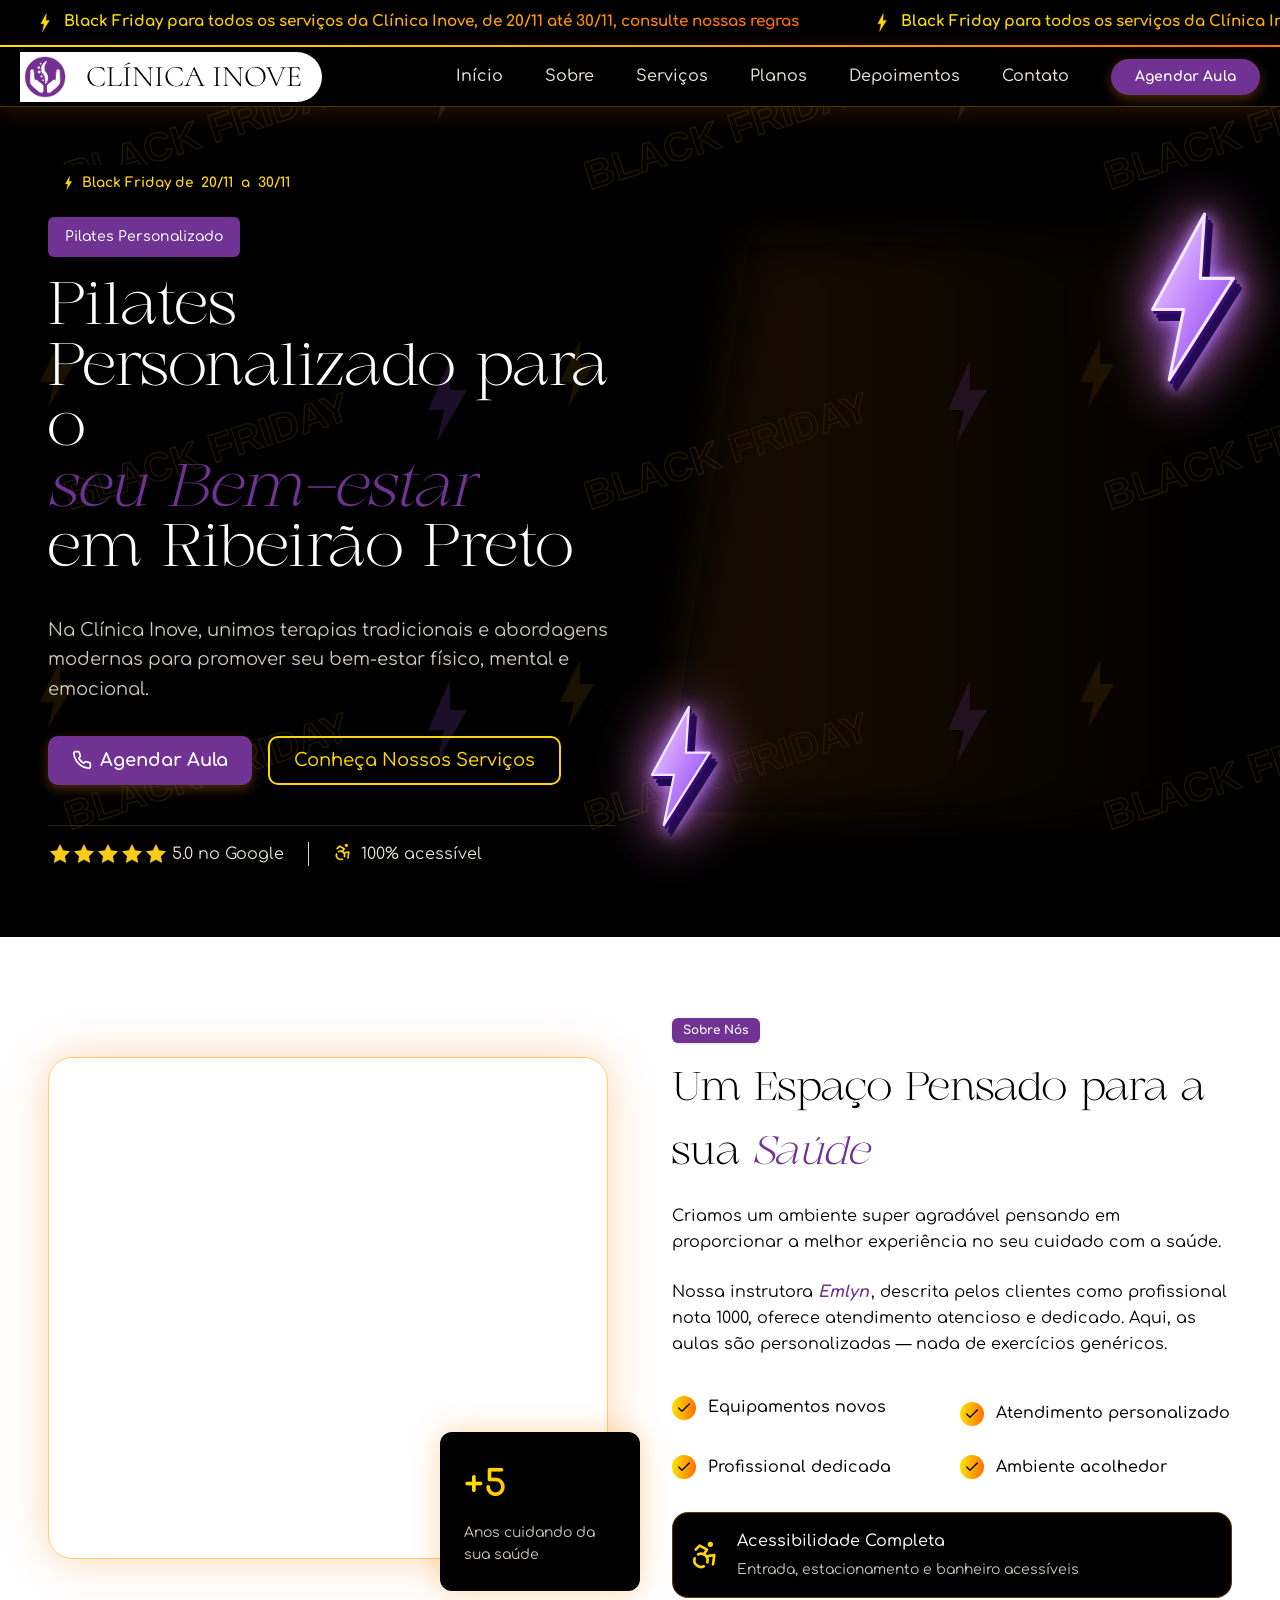
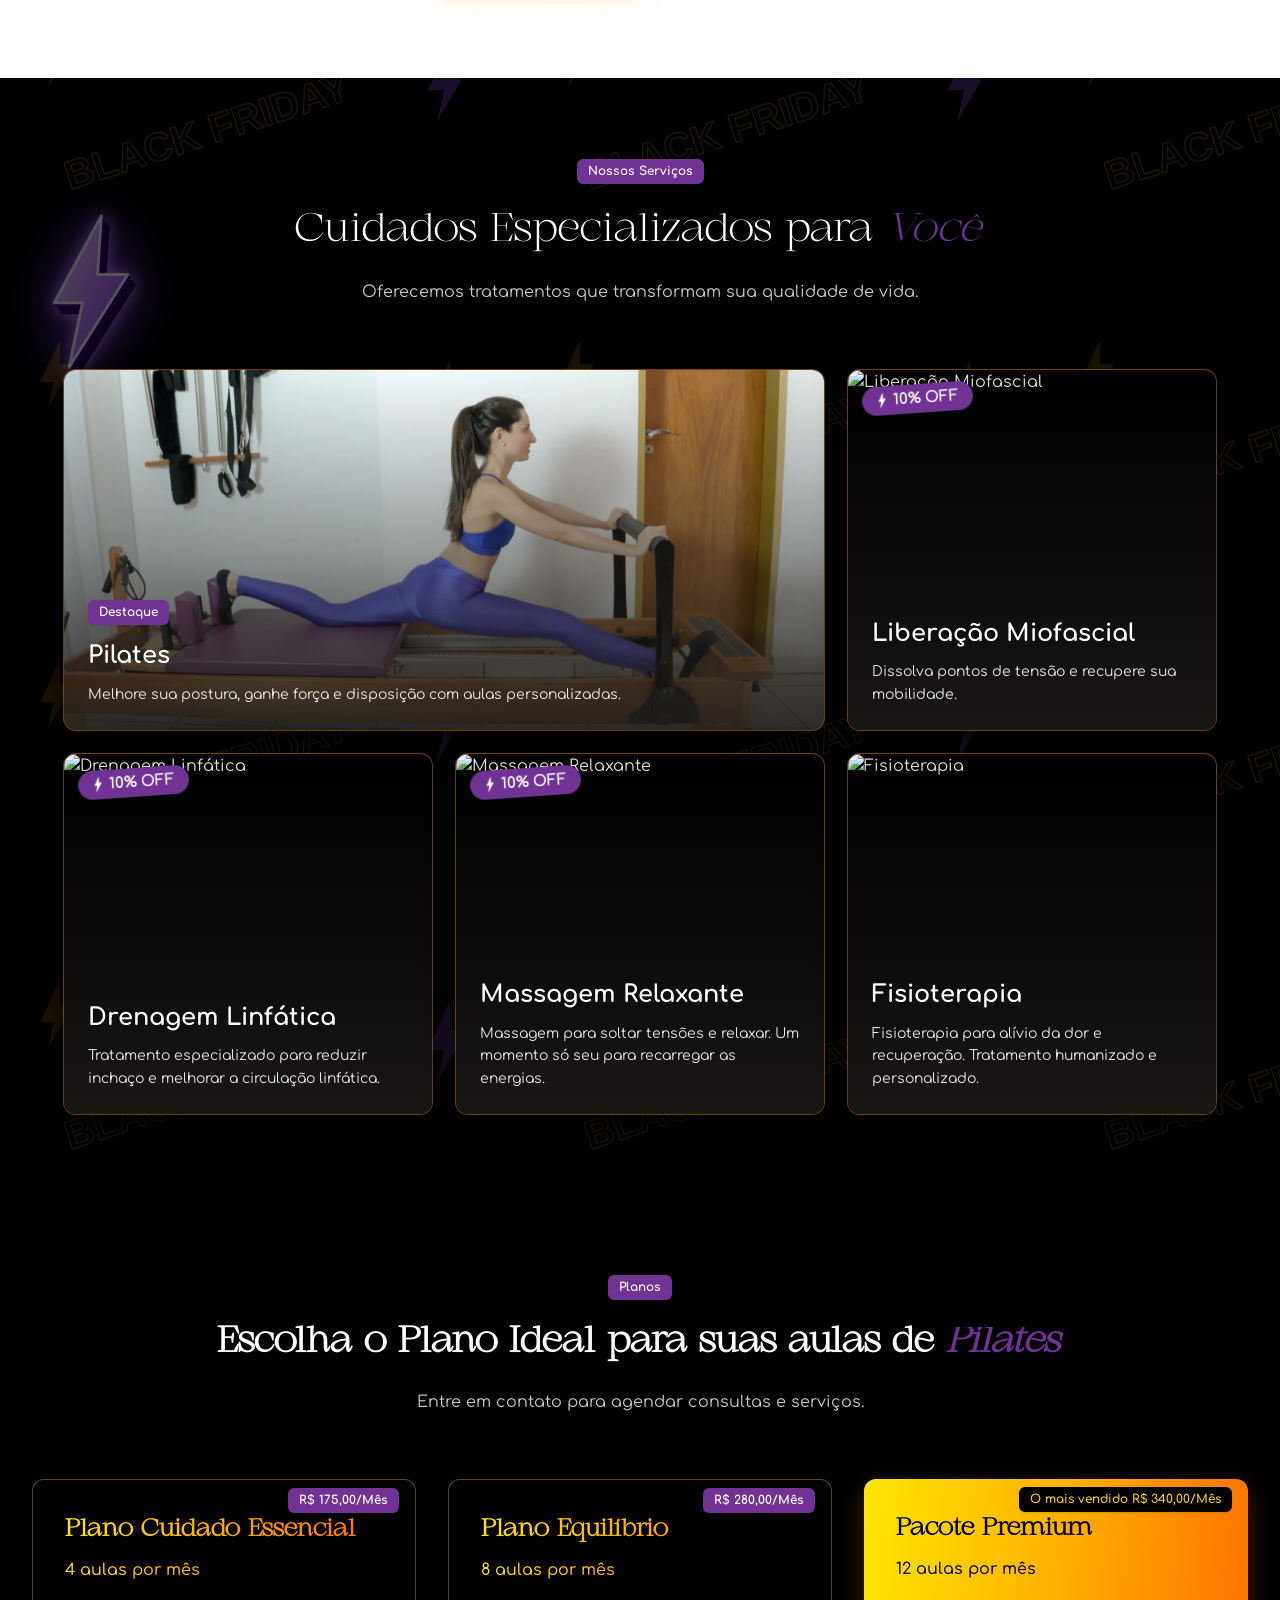
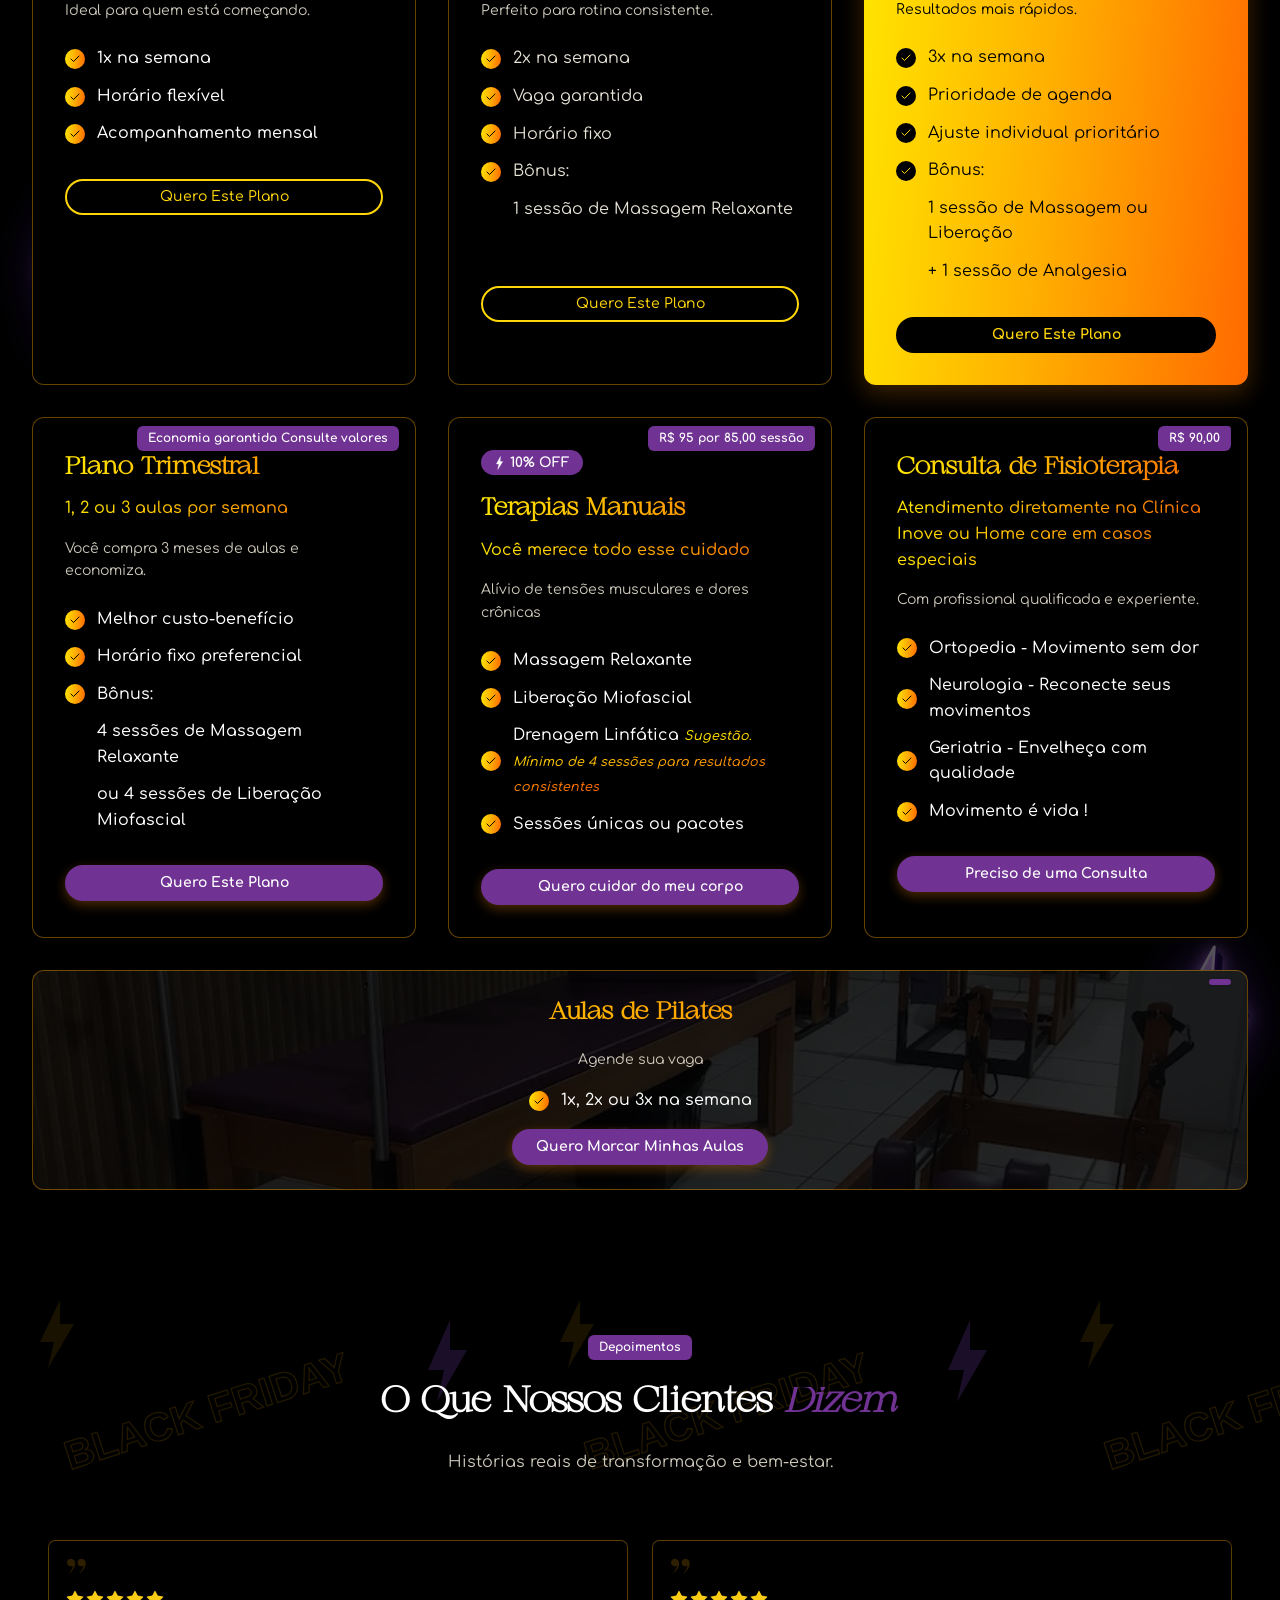
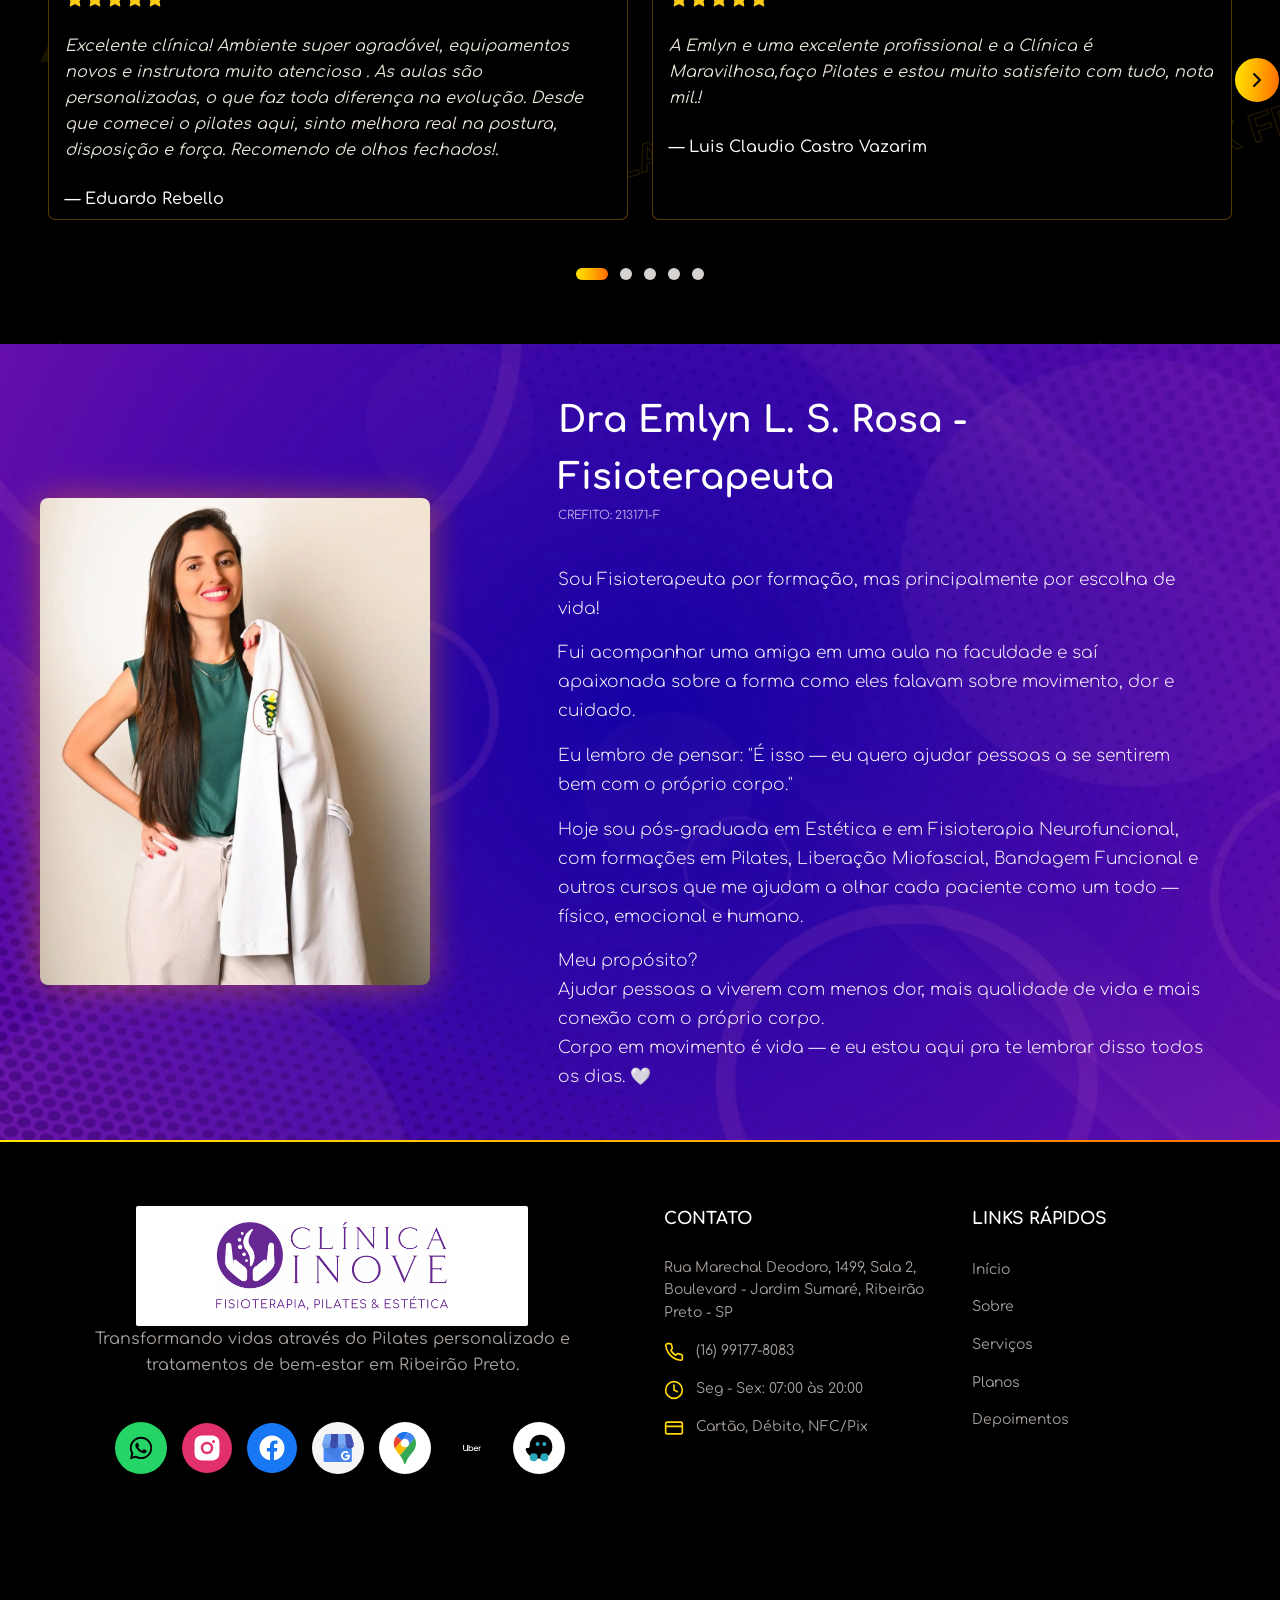
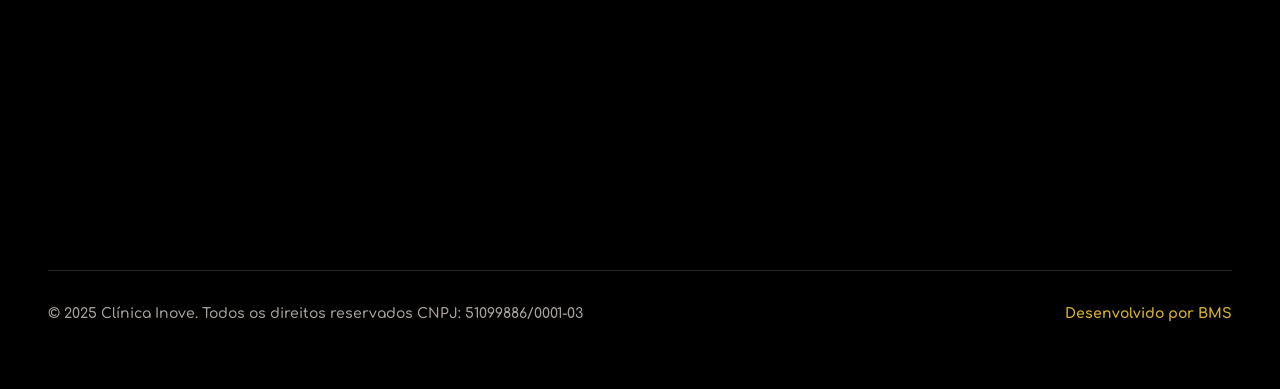
==== commit af1427d1: "Adiciona valores de preço e desconto nos pacotes" ====
--- a/index.html
+++ b/index.html
@@ -725,6 +725,7 @@
               <div class="card-content-plan">
                 <span class="bf-off" data-bf-off="essencial">X% OFF</span>
                 <!-- [BF] -->
+                <div class="badge badge-featured">R$ 175,00/Mês</div>
                 <h3 class="card-title">Plano Cuidado Essencial</h3>
                 <p class="card-subtitle">4 aulas por mês</p>
                 <p class="card-description">Ideal para quem está começando.</p>
@@ -802,7 +803,7 @@
               <div class="card-content-plan">
                 <span class="bf-off" data-bf-off="equilibrio">X% OFF</span>
                 <!-- [BF] -->
-                <div class="badge badge-featured"></div>
+                <div class="badge badge-featured">R$ 280,00/Mês</div>
                 <h3 class="card-title card-plan-title-p2">Plano Equilíbrio</h3>
                 <p class="card-plan-subtitle-p2">8 aulas por mês</p>
                 <p class="card-plan-description-p2">Perfeito para rotina consistente.</p>
@@ -932,10 +933,11 @@
 
             <!-- Plano 3: Premium -->
             <div class="card-plan-p3">
-              <div class="badge-plan-3 badge-featured-plan-3">O mais vendido</div>
+              <div class="badge-plan-3 badge-featured-plan-3">O mais vendido R$ 340,00/Mês</div>
               <div class="card-content-plan">
                 <span class="bf-off" data-bf-off="premium">X% OFF</span>
                 <!-- [BF] -->
+
                 <h3 class="card-title-plan-3">Pacote Premium</h3>
                 <p class="card-subtitle-plan-3">12 aulas por mês</p>
                 <p class="card-description-plan-3">Resultados mais rápidos.</p>
@@ -1064,7 +1066,7 @@
 
             <!-- Plano 3: Trimestral (Destacado) -->
             <div class="card card-plan card-featured">
-              <div class="badge badge-featured">Economia grantida</div>
+              <div class="badge badge-featured">Economia garantida Consulte valores</div>
               <div class="card-content-plan">
                 <span class="bf-off" data-bf-off="trimestral">X% OFF</span>
                 <!-- [BF] -->
@@ -1182,6 +1184,7 @@
               <div class="card-content-plan">
                 <span class="bf-off" data-bf-off="terapias">X% OFF</span>
                 <!-- [BF] -->
+                <div class="badge badge-featured">R$ 95 por 85,00 sessão</div>
                 <h3 class="card-title">Terapias Manuais</h3>
                 <p class="card-subtitle">Você merece todo esse cuidado</p>
                 <p class="card-description">Alívio de tensões musculares e dores crônicas</p>
@@ -1281,6 +1284,7 @@
               <div class="card-content-plan">
                 <span class="bf-off" data-bf-off="consulta">X% OFF</span>
                 <!-- [BF] -->
+                <div class="badge badge-featured">R$ 90,00</div>
                 <h3 class="card-title">Consulta de Fisioterapia</h3>
                 <p class="card-subtitle">Atendimento diretamente na Clínica Inove ou Home care em casos especiais</p>
                 <p class="card-description">Com profissional qualificada e experiente.</p>
@@ -2083,7 +2087,7 @@
         </div>
       </div>
     </footer>
-    <!-- <script src="script.js" defer></script> -->
+    <script src="script.js" defer></script>
     <script src="blackfriday.js?v=7.1" defer></script>
     <!-- [BF] -->
     <script>
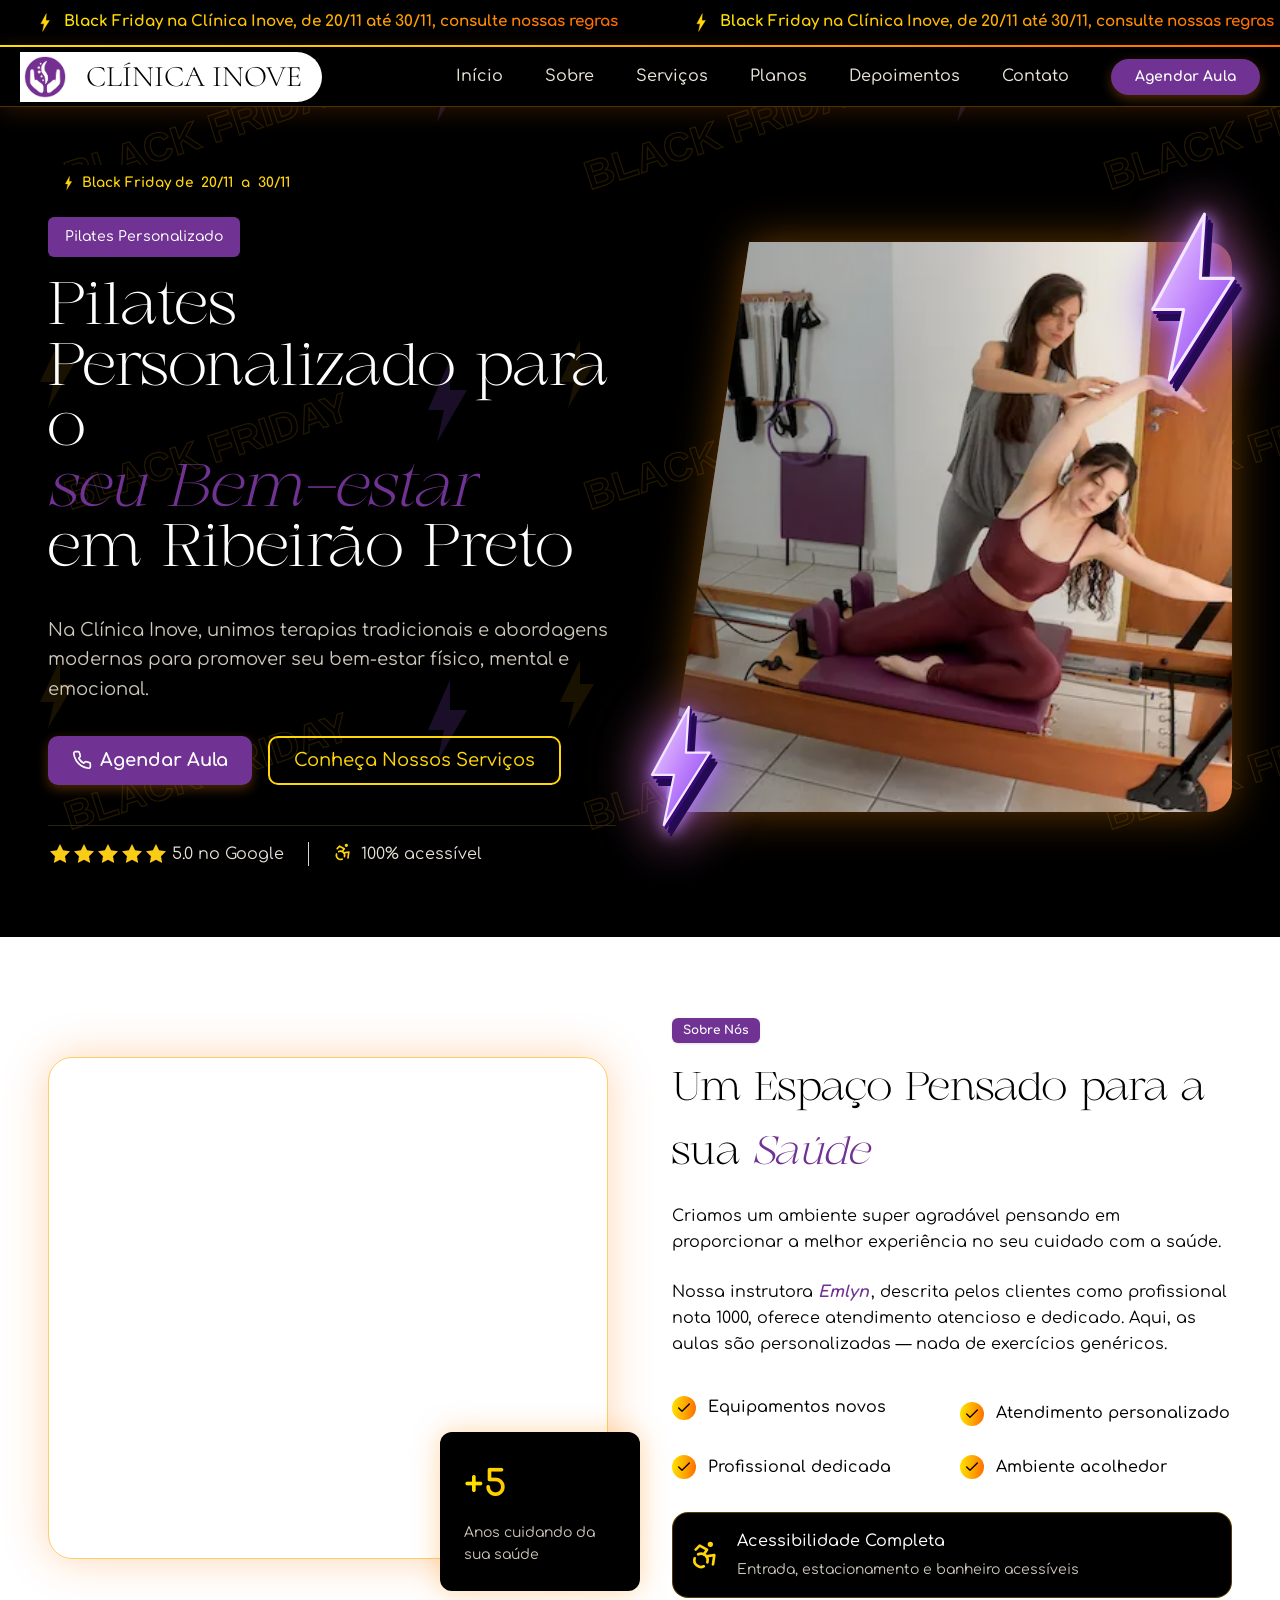
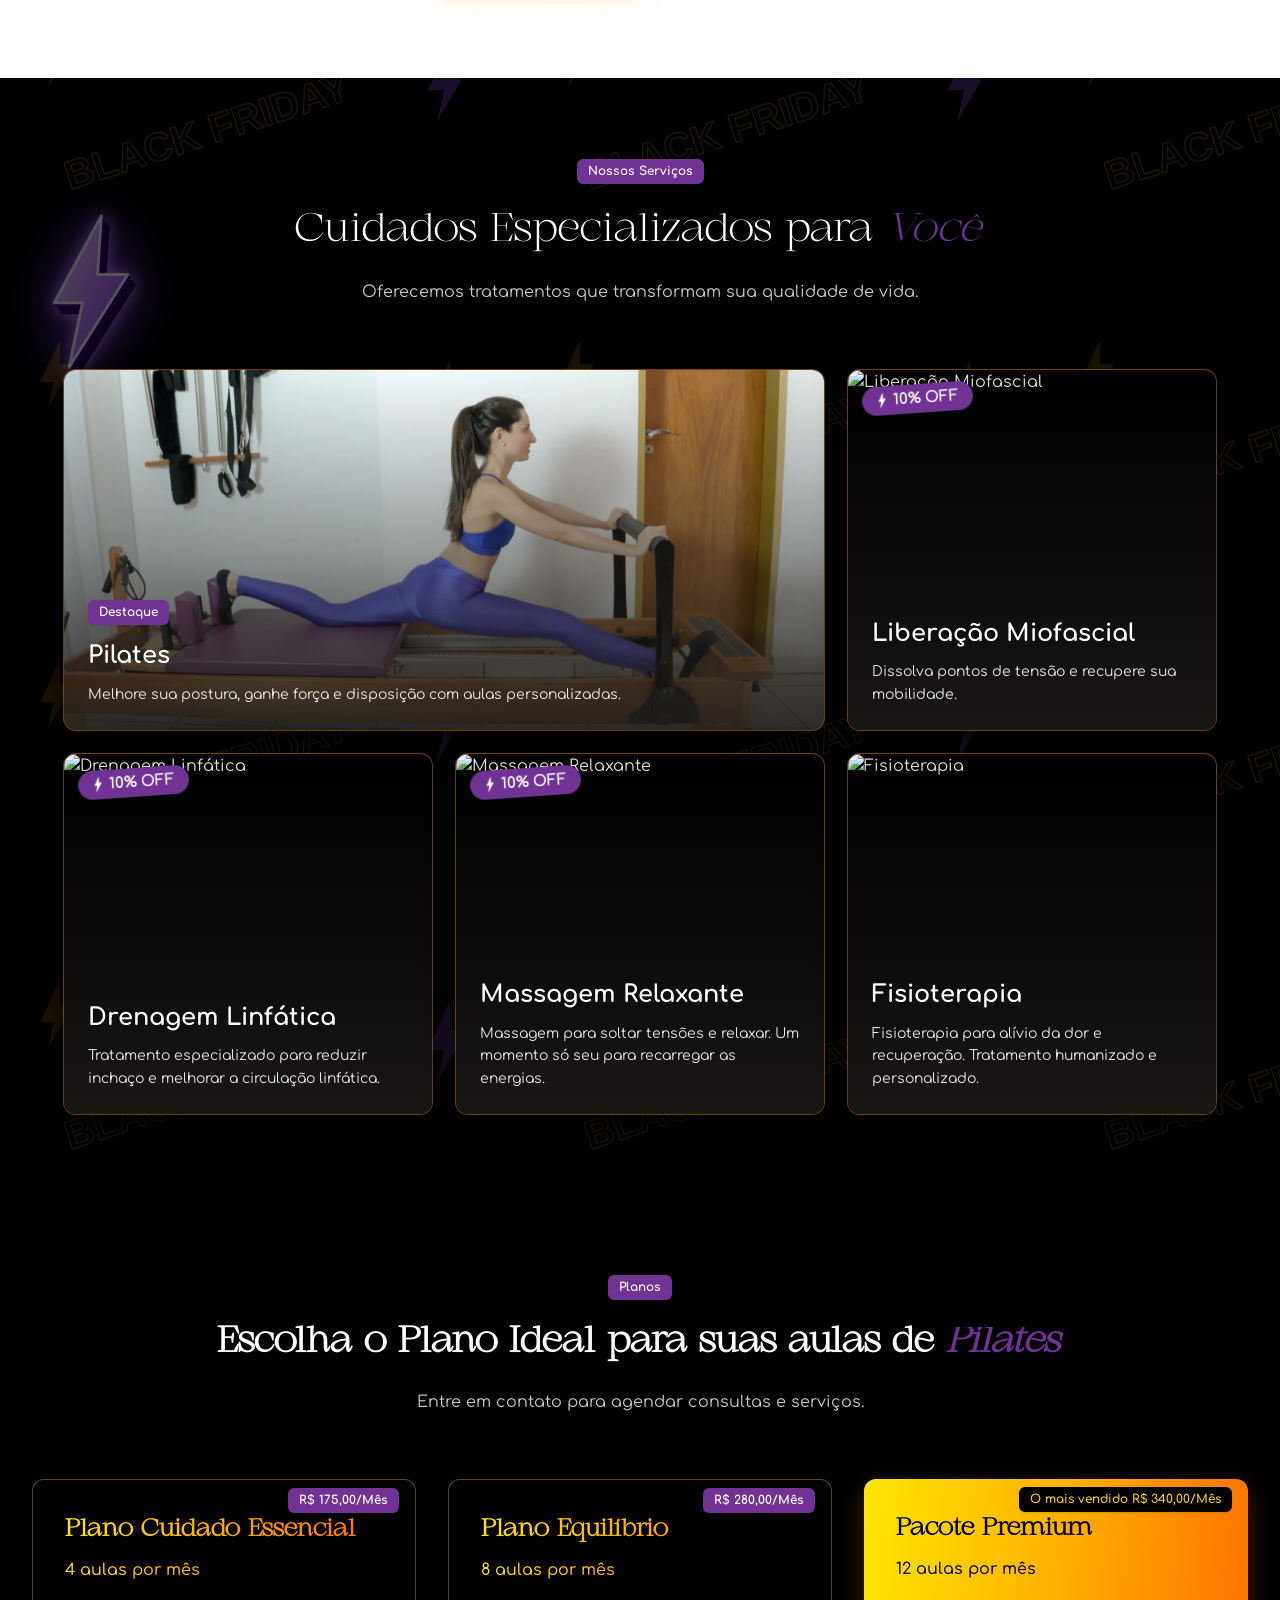
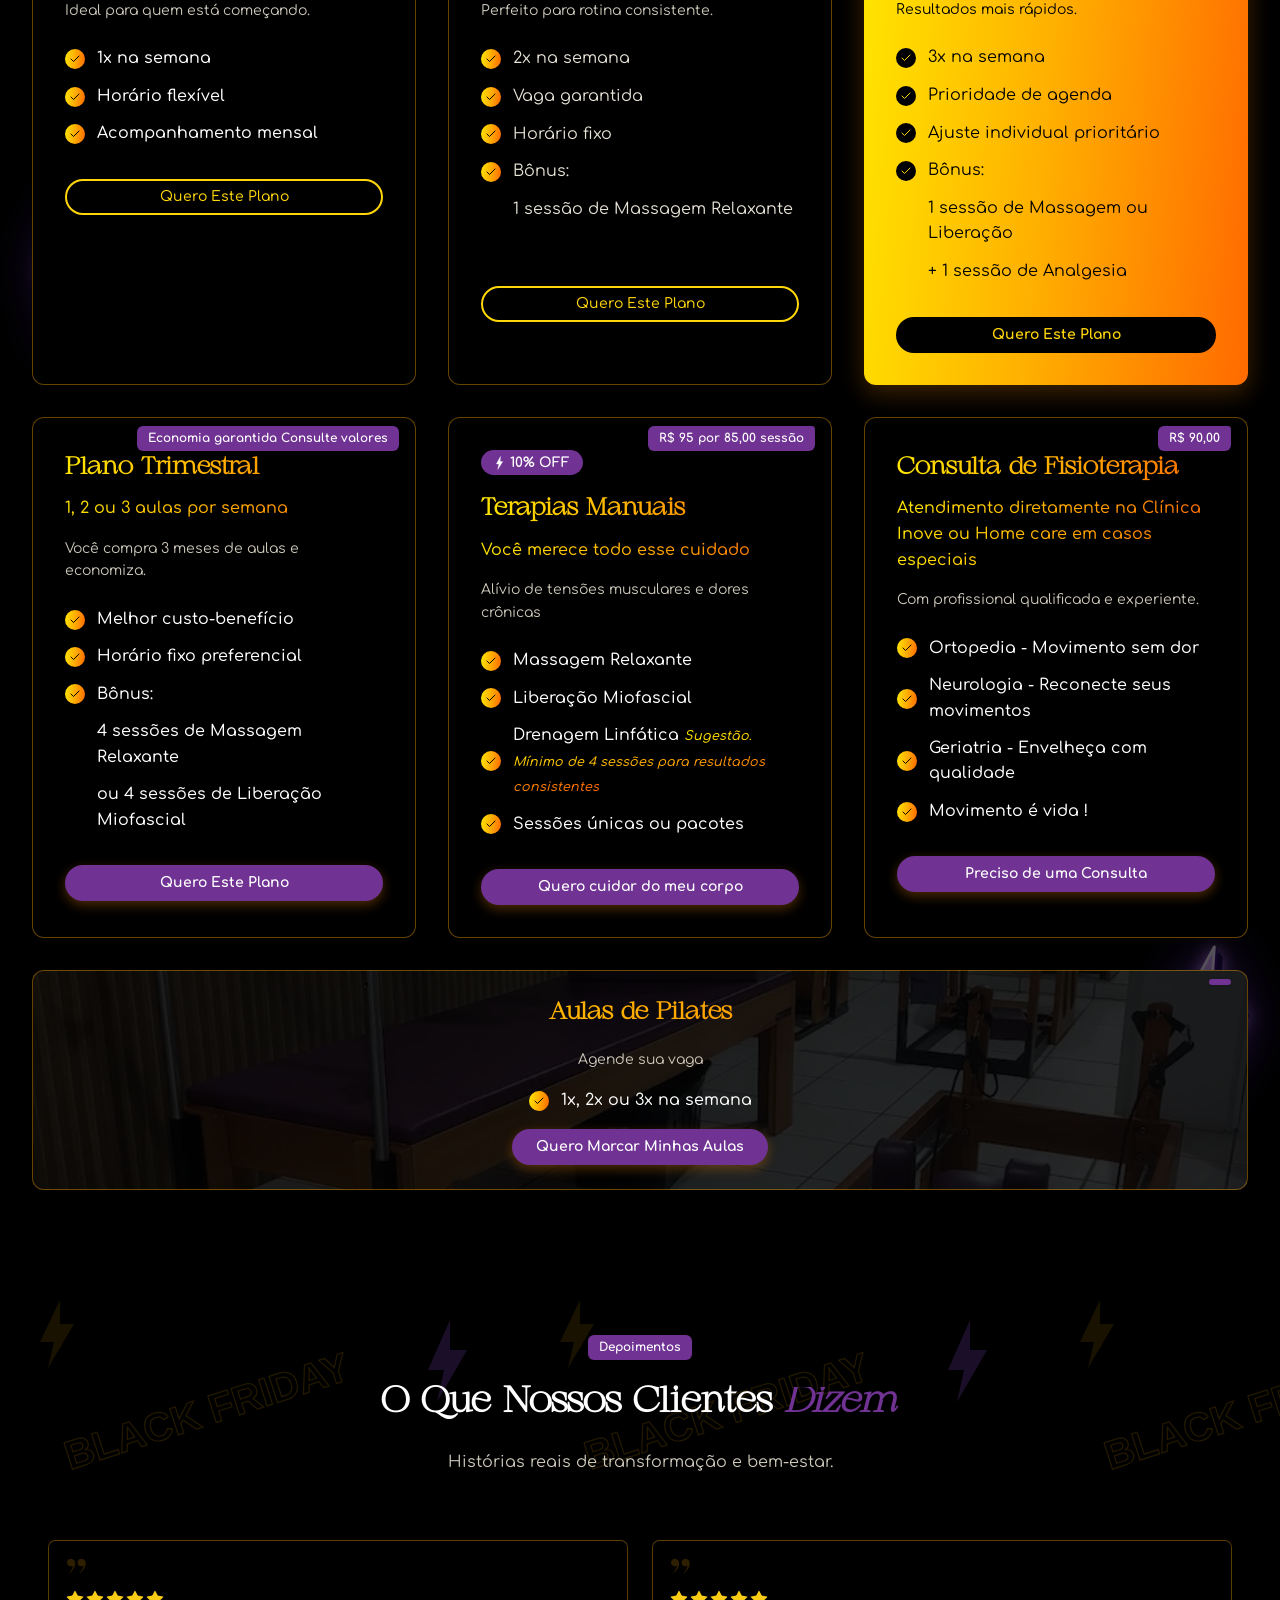
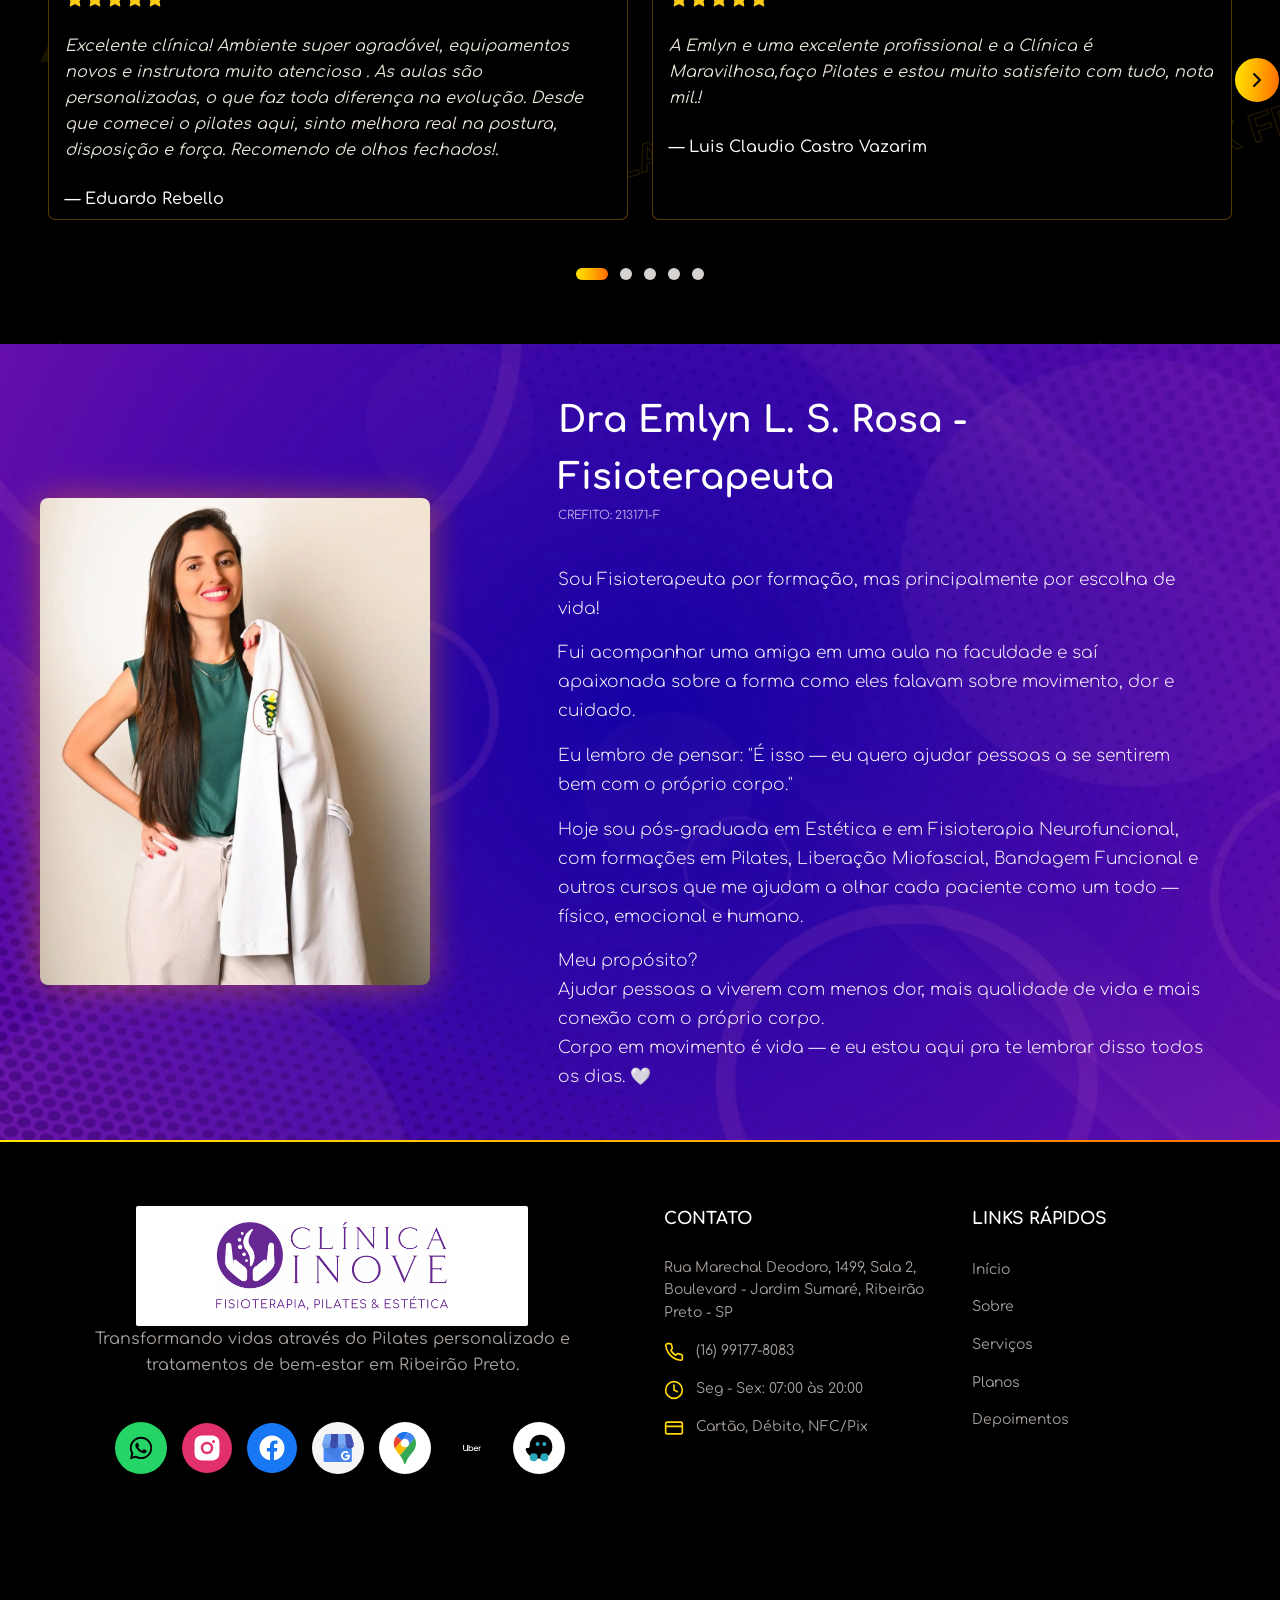
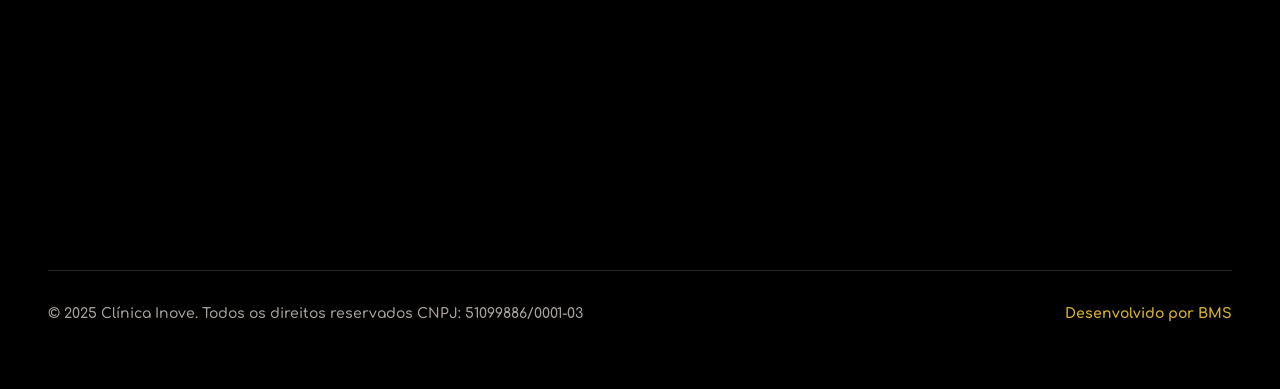
==== commit d5f7fb2e: "Atualiza versão do cache e mudanças no index" ====
--- a/index.html
+++ b/index.html
@@ -31,13 +31,13 @@
     <link rel="preconnect" href="https://fonts.gstatic.com" crossorigin />
 
     <!-- Preload Recursos CRÍTICOS UNIVERSAIS -->
-    <link rel="preload" href="blackfriday.css?v=7.1" as="style" />
+    <link rel="preload" href="blackfriday.css?v=7.2" as="style" />
     <link rel="preload" href="fonts/Marginal.woff2" as="font" type="font/woff2" crossorigin />
     <link rel="preload" href="image/Pilates-hero.webp" as="image" fetchpriority="high" />
 
     <!-- CSS Principal -->
     <link rel="stylesheet" href="style.css?v=20260611" />
-    <link rel="stylesheet" href="blackfriday.css?v=7.1" />
+    <link rel="stylesheet" href="blackfriday.css?v=7.2" />
     <!-- [BF] -->
 
     <!-- Google Fonts (Lazy Load) -->
@@ -64,7 +64,7 @@
 
     <!-- PWA -->
     <link rel="apple-touch-icon" sizes="180x180" href="/image/icon-180.webp" />
-    <link rel="icon" type="image/png" sizes="48x48" href="image/clinica-inove-logotipo-hero.png" />
+    <link rel="icon" type="image/webp" sizes="48x48" href="image/clinica-inove-logotipo-hero.webp" />
 
     <!-- Theme -->
     <meta name="theme-color" content="#000000" />
@@ -170,26 +170,26 @@
           <span class="bf-item"
             ><i class="bf-bolt"></i
             ><span class="bf-txt"
-              >Black Friday para todos os serviços da Clínica Inove, de <b data-bf="inicio">01/11</b> até
-              <b data-bf="fim">30/11</b>, consulte nossas regras</span
+              >Black Friday na Clínica Inove, de <b data-bf="inicio">01/11</b> até <b data-bf="fim">30/11</b>, consulte
+              nossas regras</span
             ></span
           ><span class="bf-item"
             ><i class="bf-bolt"></i
             ><span class="bf-txt"
-              >Black Friday para todos os serviços da Clínica Inove, de <b data-bf="inicio">01/11</b> até
-              <b data-bf="fim">30/11</b>, consulte nossas regras</span
+              >Black Friday na Clínica Inove, de <b data-bf="inicio">01/11</b> até <b data-bf="fim">30/11</b>, consulte
+              nossas regras</span
             ></span
           ><span class="bf-item"
             ><i class="bf-bolt"></i
             ><span class="bf-txt"
-              >Black Friday para todos os serviços da Clínica Inove, de <b data-bf="inicio">01/11</b> até
-              <b data-bf="fim">30/11</b>, consulte nossas regras</span
+              >Black Friday na Clínica Inove, de <b data-bf="inicio">01/11</b> até <b data-bf="fim">30/11</b>, consulte
+              nossas regras</span
             ></span
           ><span class="bf-item"
             ><i class="bf-bolt"></i
             ><span class="bf-txt"
-              >Black Friday para todos os serviços da Clínica Inove, de <b data-bf="inicio">01/11</b> até
-              <b data-bf="fim">30/11</b>, consulte nossas regras</span
+              >Black Friday na Clínica Inove, de <b data-bf="inicio">01/11</b> até <b data-bf="fim">30/11</b>, consulte
+              nossas regras</span
             ></span
           >
         </div>
@@ -197,26 +197,26 @@
           <span class="bf-item"
             ><i class="bf-bolt"></i
             ><span class="bf-txt"
-              >Black Friday para todos os serviços da Clínica Inove, de <b data-bf="inicio">01/11</b> até
-              <b data-bf="fim">30/11</b>, consulte nossas regras</span
+              >Black Friday na Clínica Inove, de <b data-bf="inicio">01/11</b> até <b data-bf="fim">30/11</b>, consulte
+              nossas regras</span
             ></span
           ><span class="bf-item"
             ><i class="bf-bolt"></i
             ><span class="bf-txt"
-              >Black Friday para todos os serviços da Clínica Inove, de <b data-bf="inicio">01/11</b> até
-              <b data-bf="fim">30/11</b>, consulte nossas regras</span
+              >Black Friday na Clínica Inove, de <b data-bf="inicio">01/11</b> até <b data-bf="fim">30/11</b>, consulte
+              nossas regras</span
             ></span
           ><span class="bf-item"
             ><i class="bf-bolt"></i
             ><span class="bf-txt"
-              >Black Friday para todos os serviços da Clínica Inove, de <b data-bf="inicio">01/11</b> até
-              <b data-bf="fim">30/11</b>, consulte nossas regras</span
+              >Black Friday na Clínica Inove, de <b data-bf="inicio">01/11</b> até <b data-bf="fim">30/11</b>, consulte
+              nossas regras</span
             ></span
           ><span class="bf-item"
             ><i class="bf-bolt"></i
             ><span class="bf-txt"
-              >Black Friday para todos os serviços da Clínica Inove, de <b data-bf="inicio">01/11</b> até
-              <b data-bf="fim">30/11</b>, consulte nossas regras</span
+              >Black Friday na Clínica Inove, de <b data-bf="inicio">01/11</b> até <b data-bf="fim">30/11</b>, consulte
+              nossas regras</span
             ></span
           >
         </div>
@@ -2088,7 +2088,7 @@
       </div>
     </footer>
     <script src="script.js" defer></script>
-    <script src="blackfriday.js?v=7.1" defer></script>
+    <script src="blackfriday.js?v=7.2" defer></script>
     <!-- [BF] -->
     <script>
       window.addEventListener("load", function () {
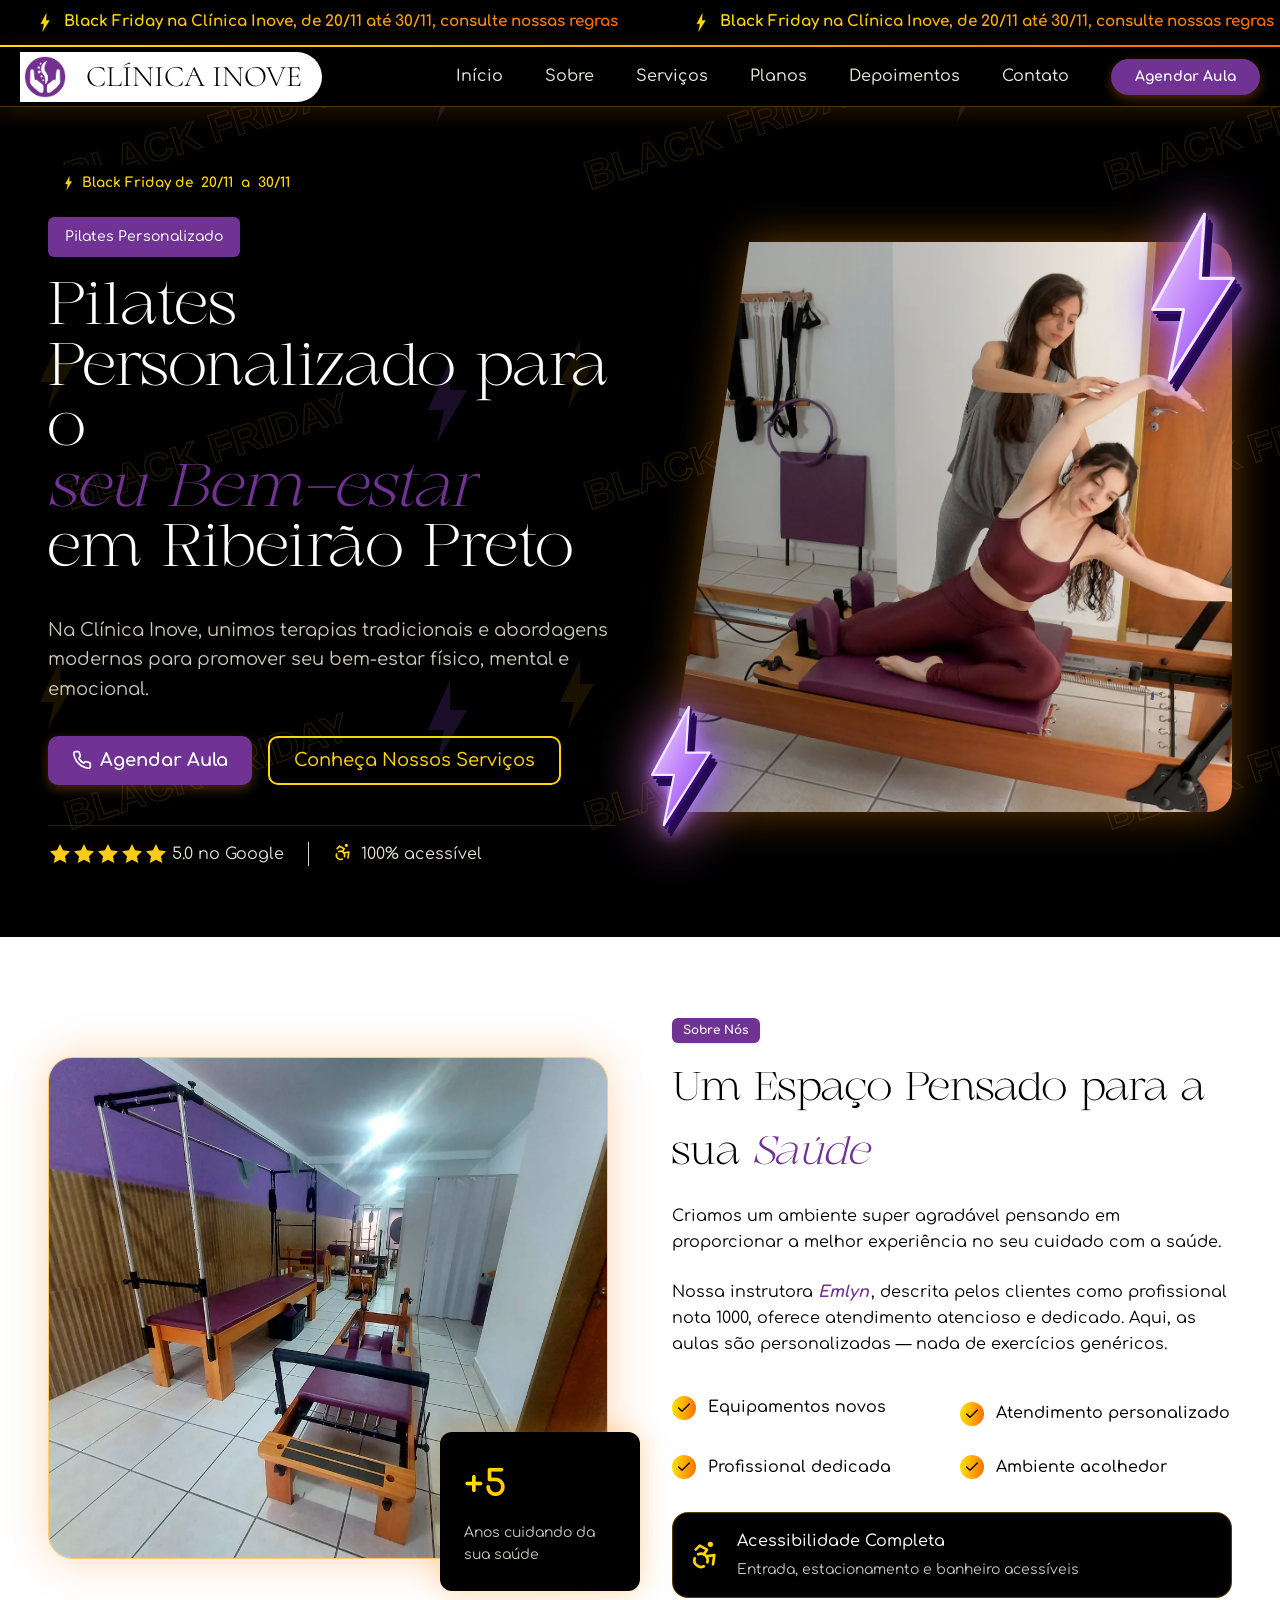
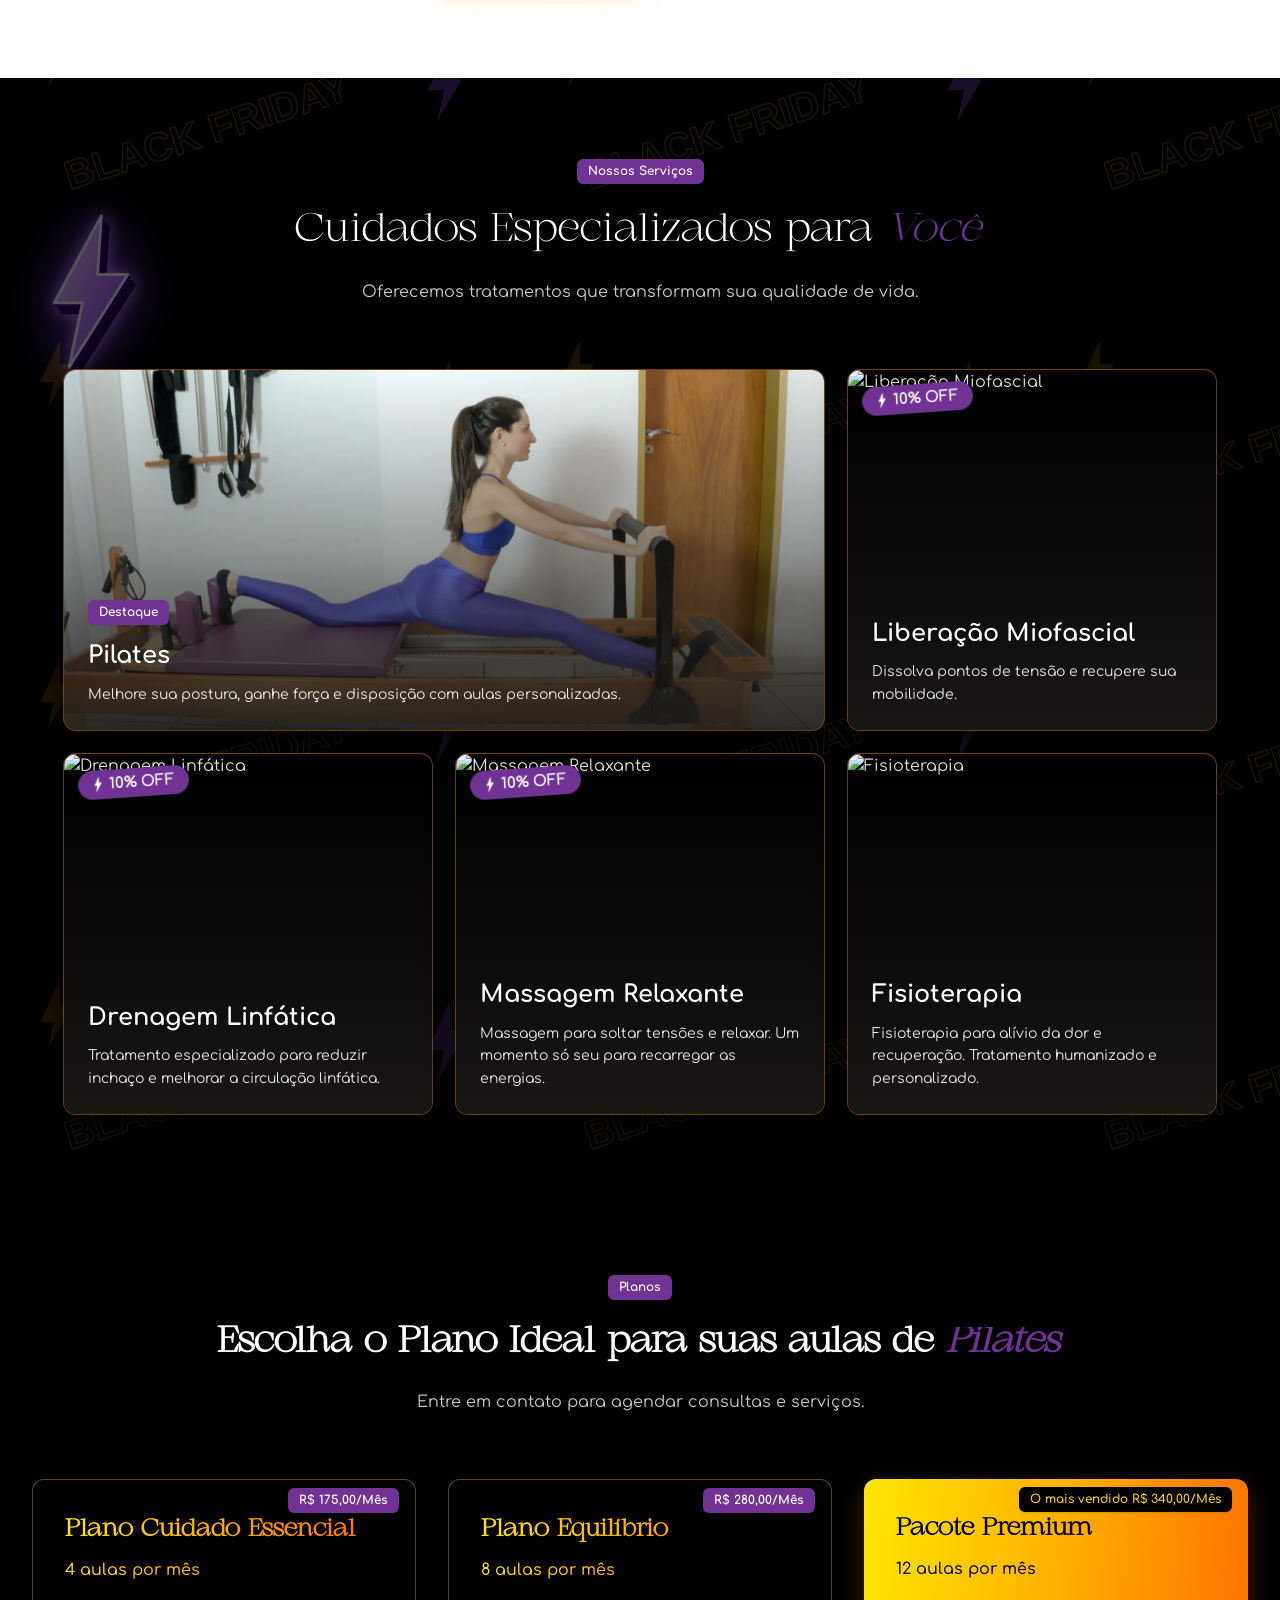
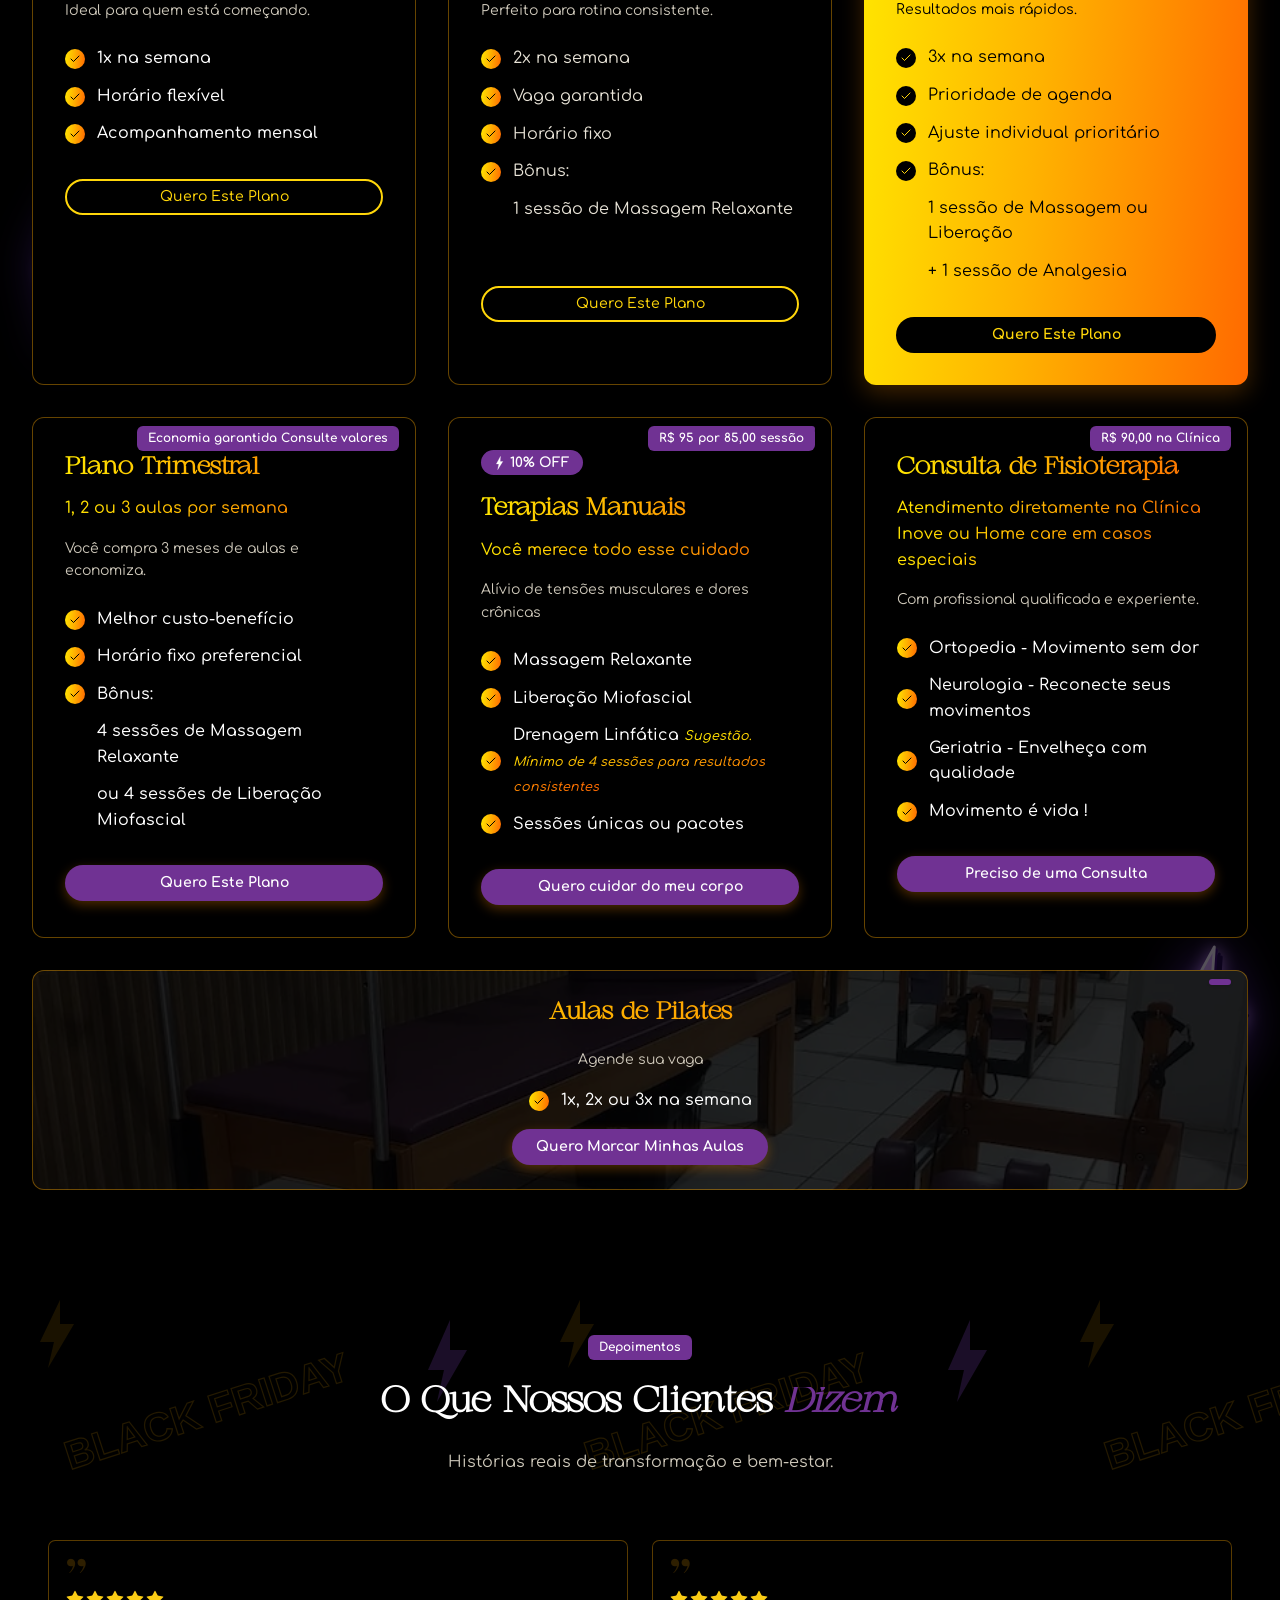
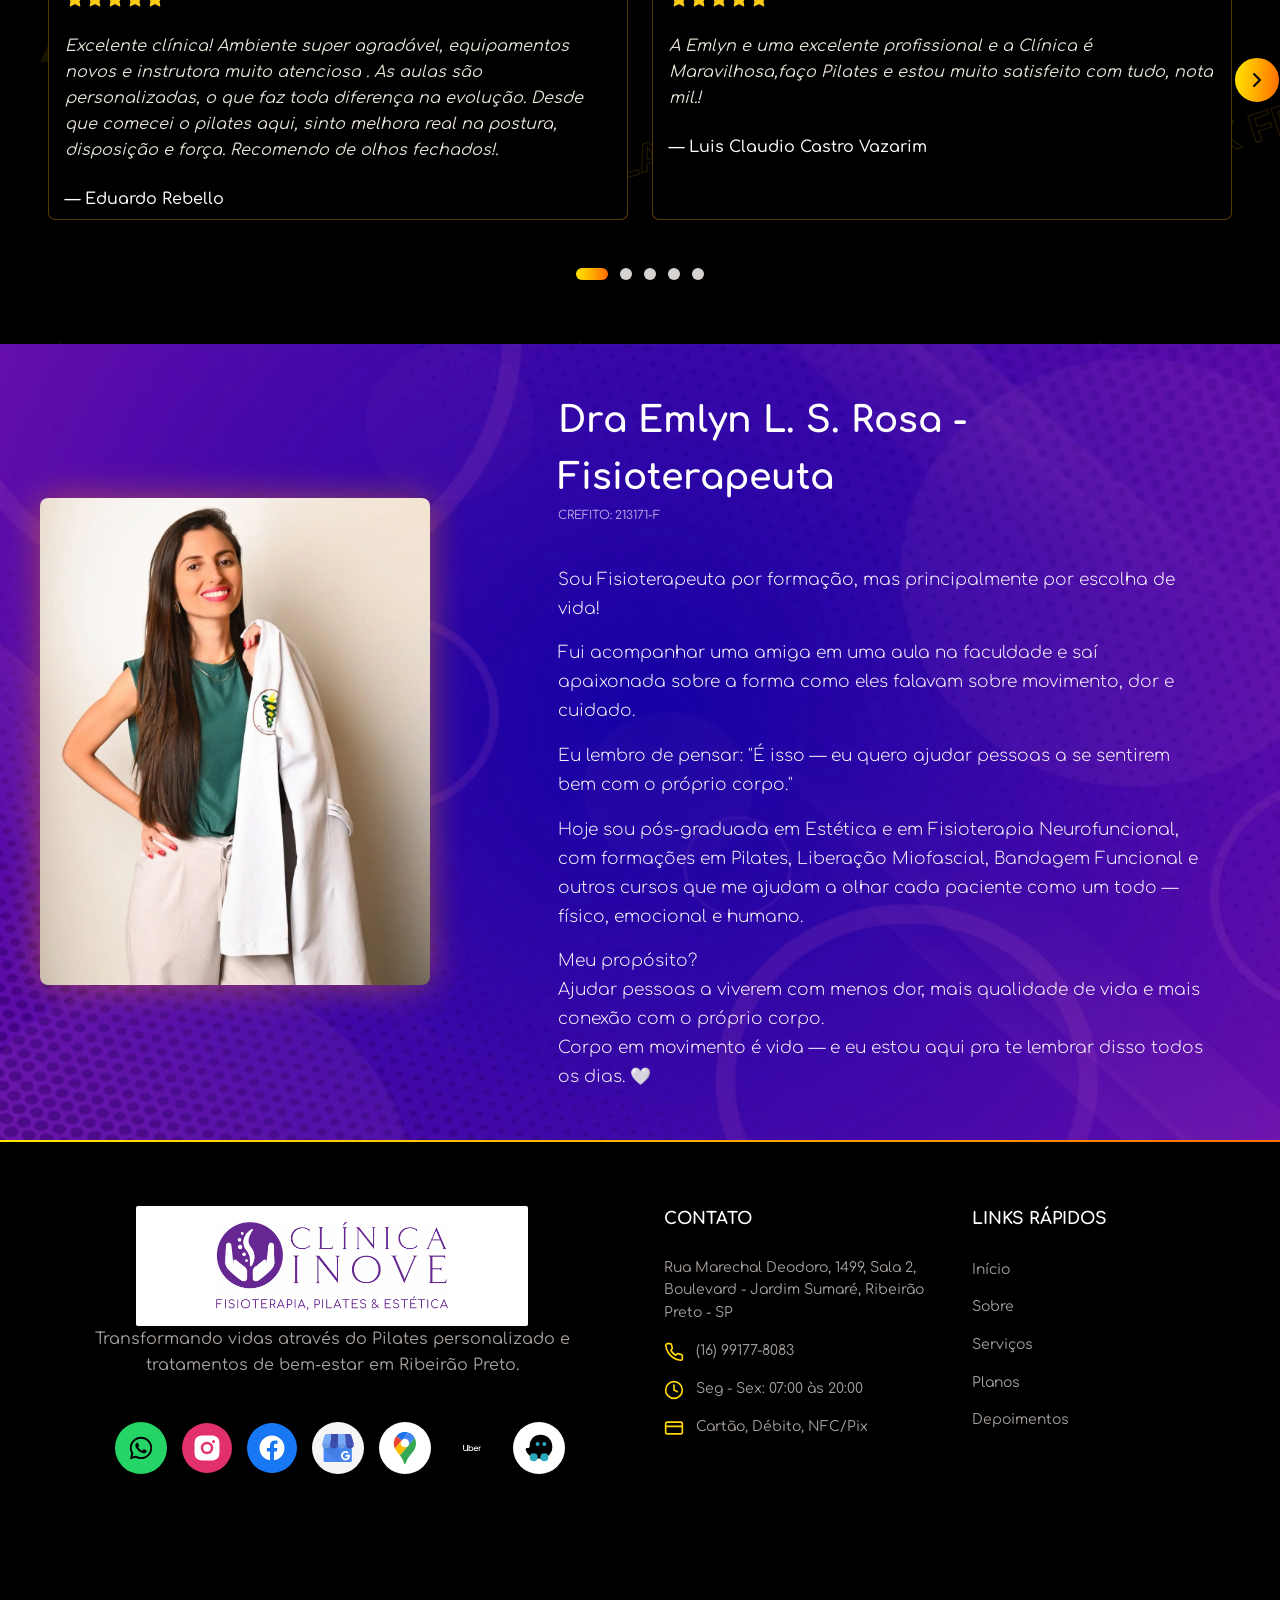
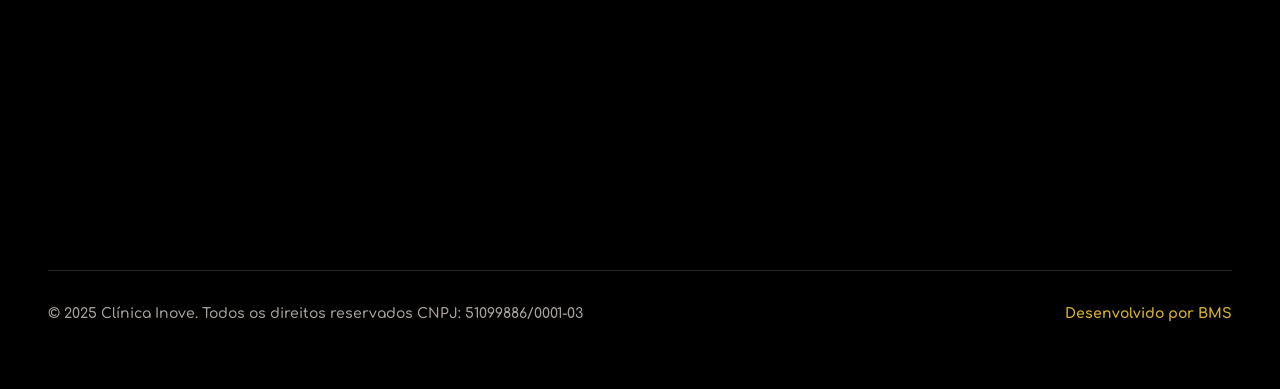
==== commit 17f27a72: "Valor consulta de Fisio" ====
--- a/index.html
+++ b/index.html
@@ -1284,7 +1284,7 @@
               <div class="card-content-plan">
                 <span class="bf-off" data-bf-off="consulta">X% OFF</span>
                 <!-- [BF] -->
-                <div class="badge badge-featured">R$ 90,00</div>
+                <div class="badge badge-featured">R$ 90,00 na Clínica</div>
                 <h3 class="card-title">Consulta de Fisioterapia</h3>
                 <p class="card-subtitle">Atendimento diretamente na Clínica Inove ou Home care em casos especiais</p>
                 <p class="card-description">Com profissional qualificada e experiente.</p>
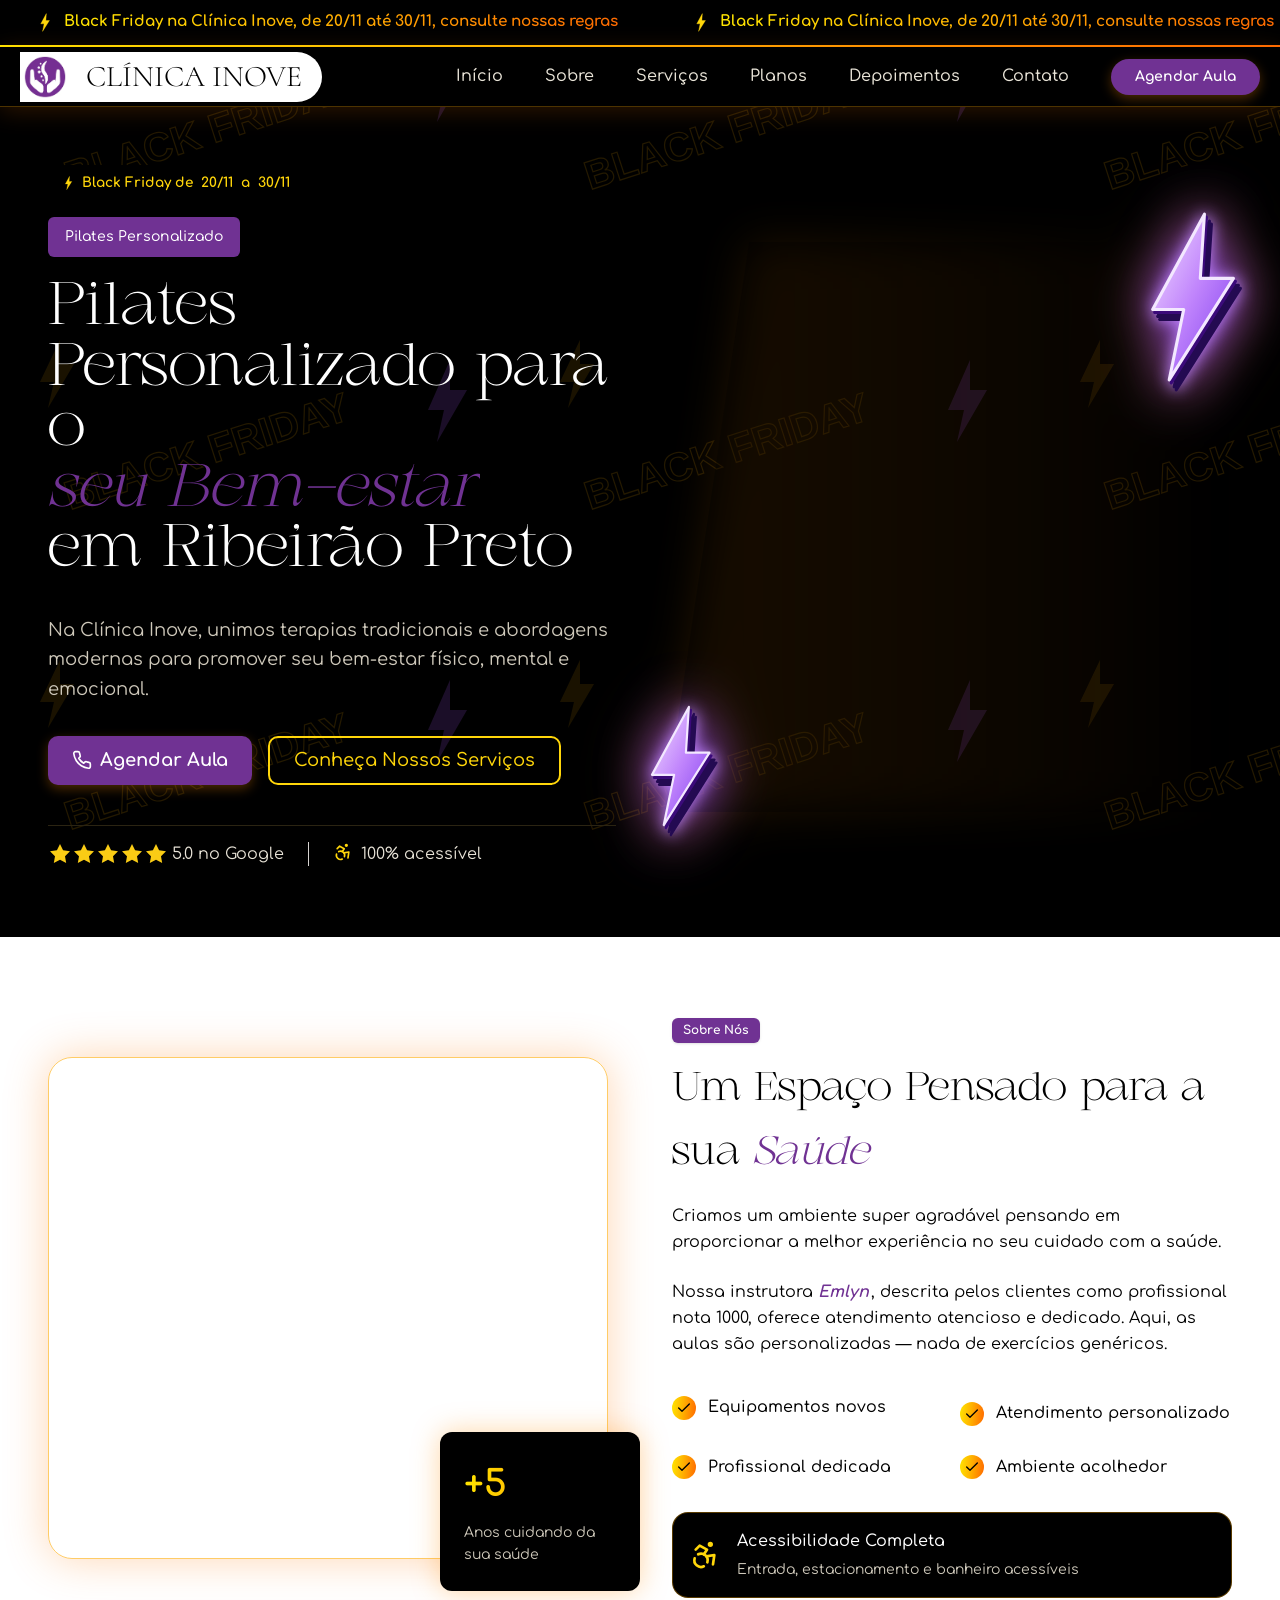
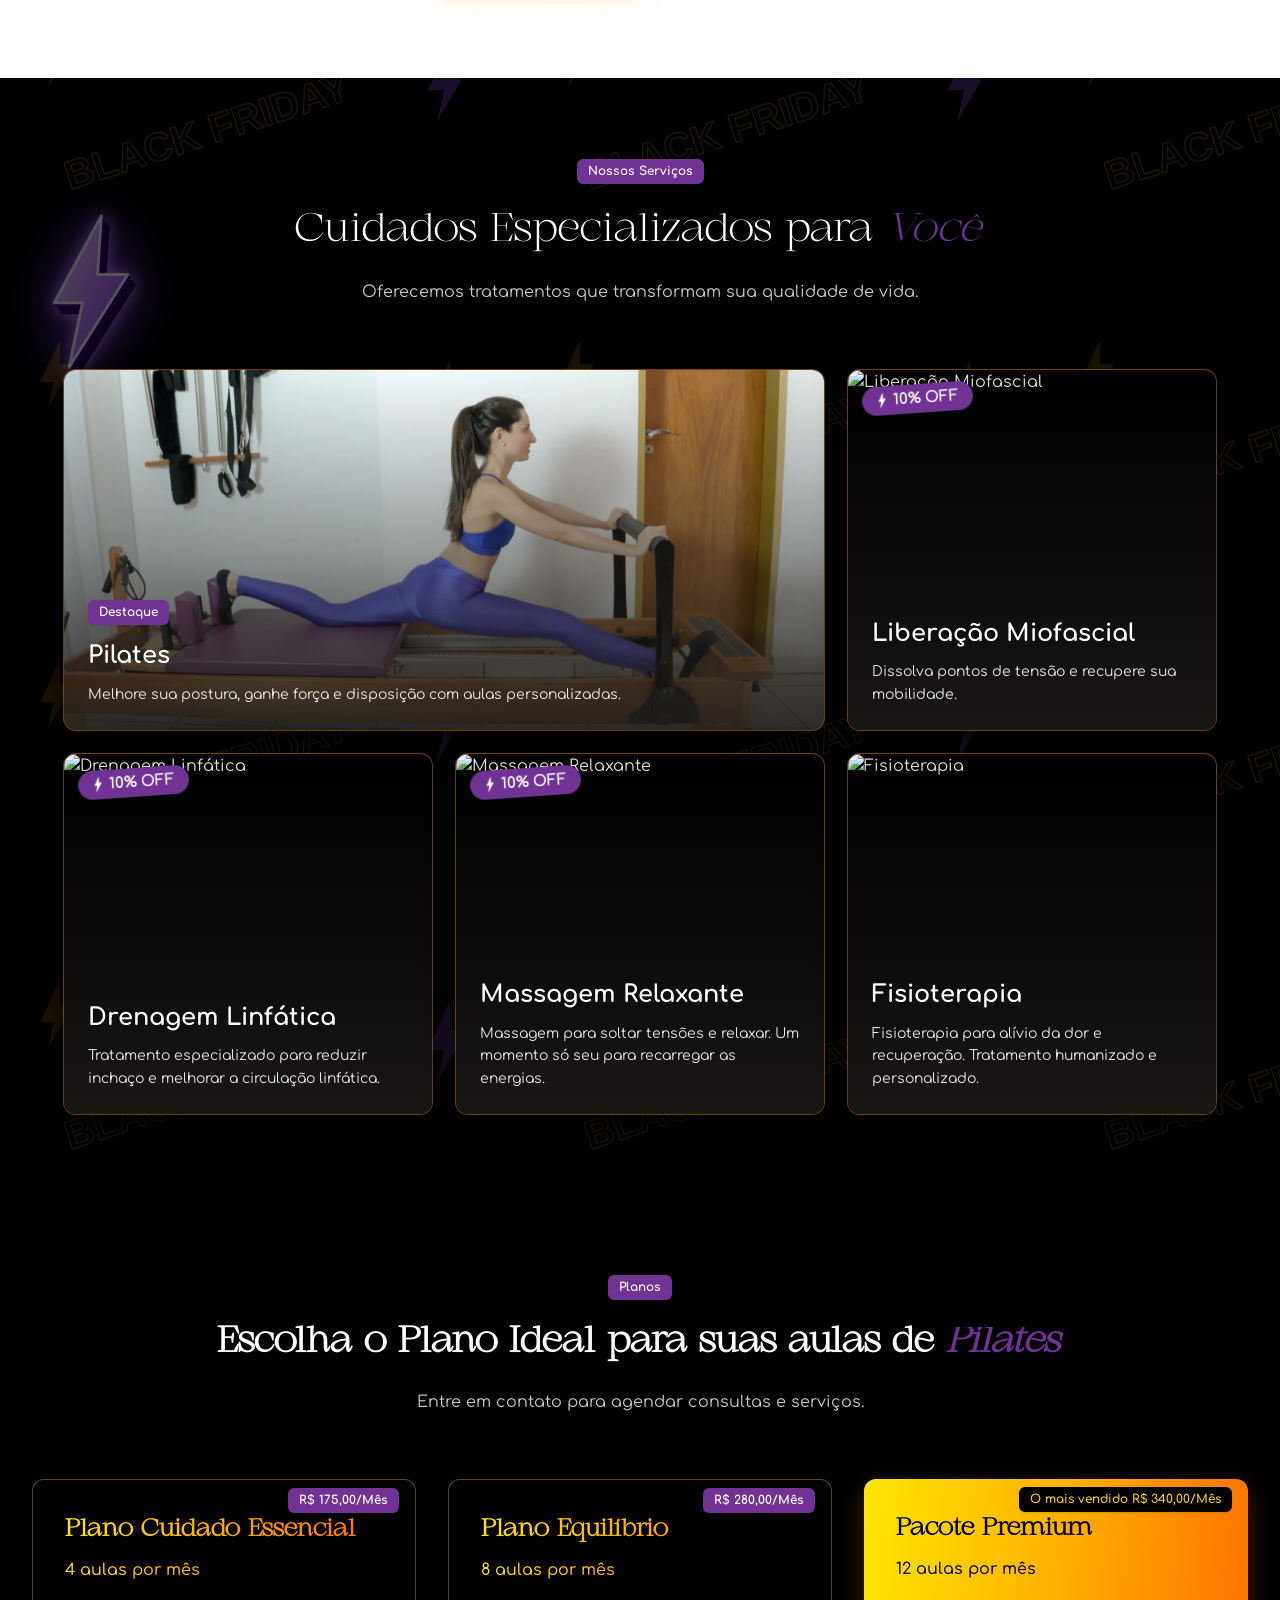
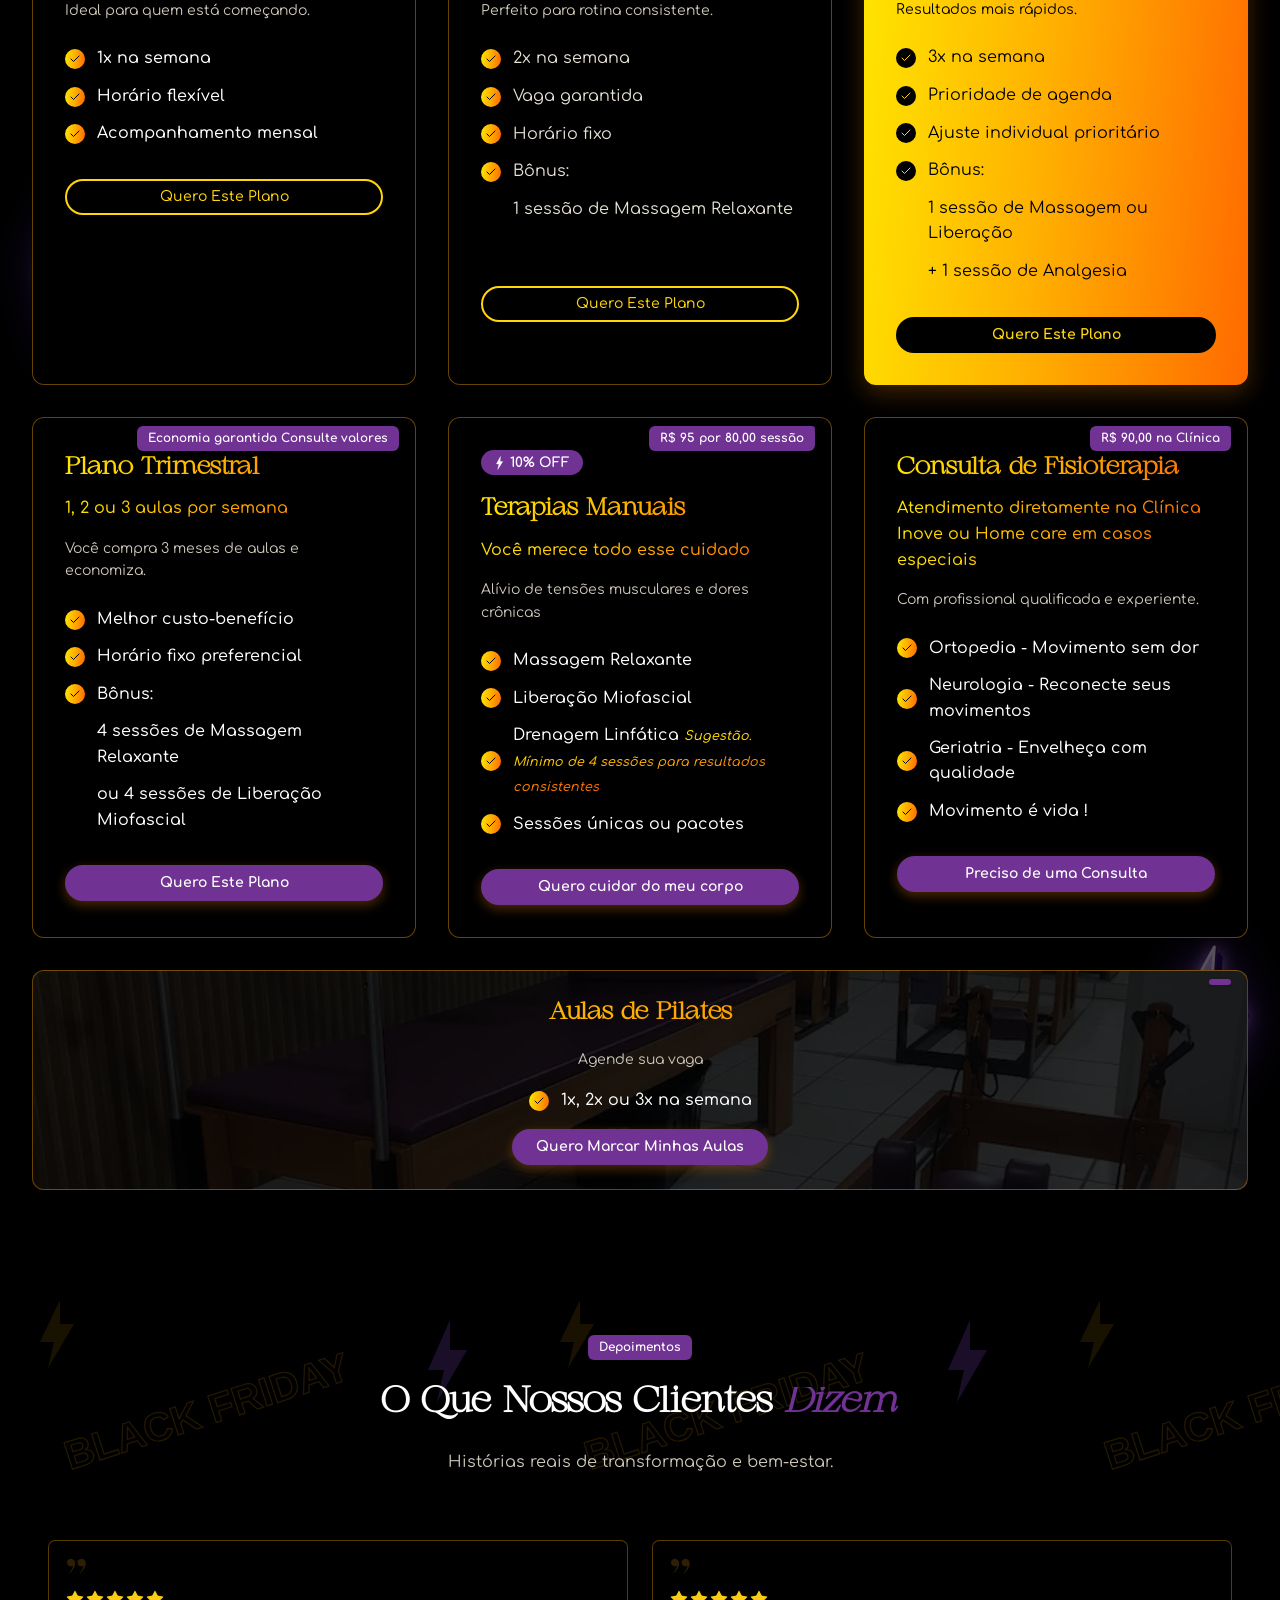
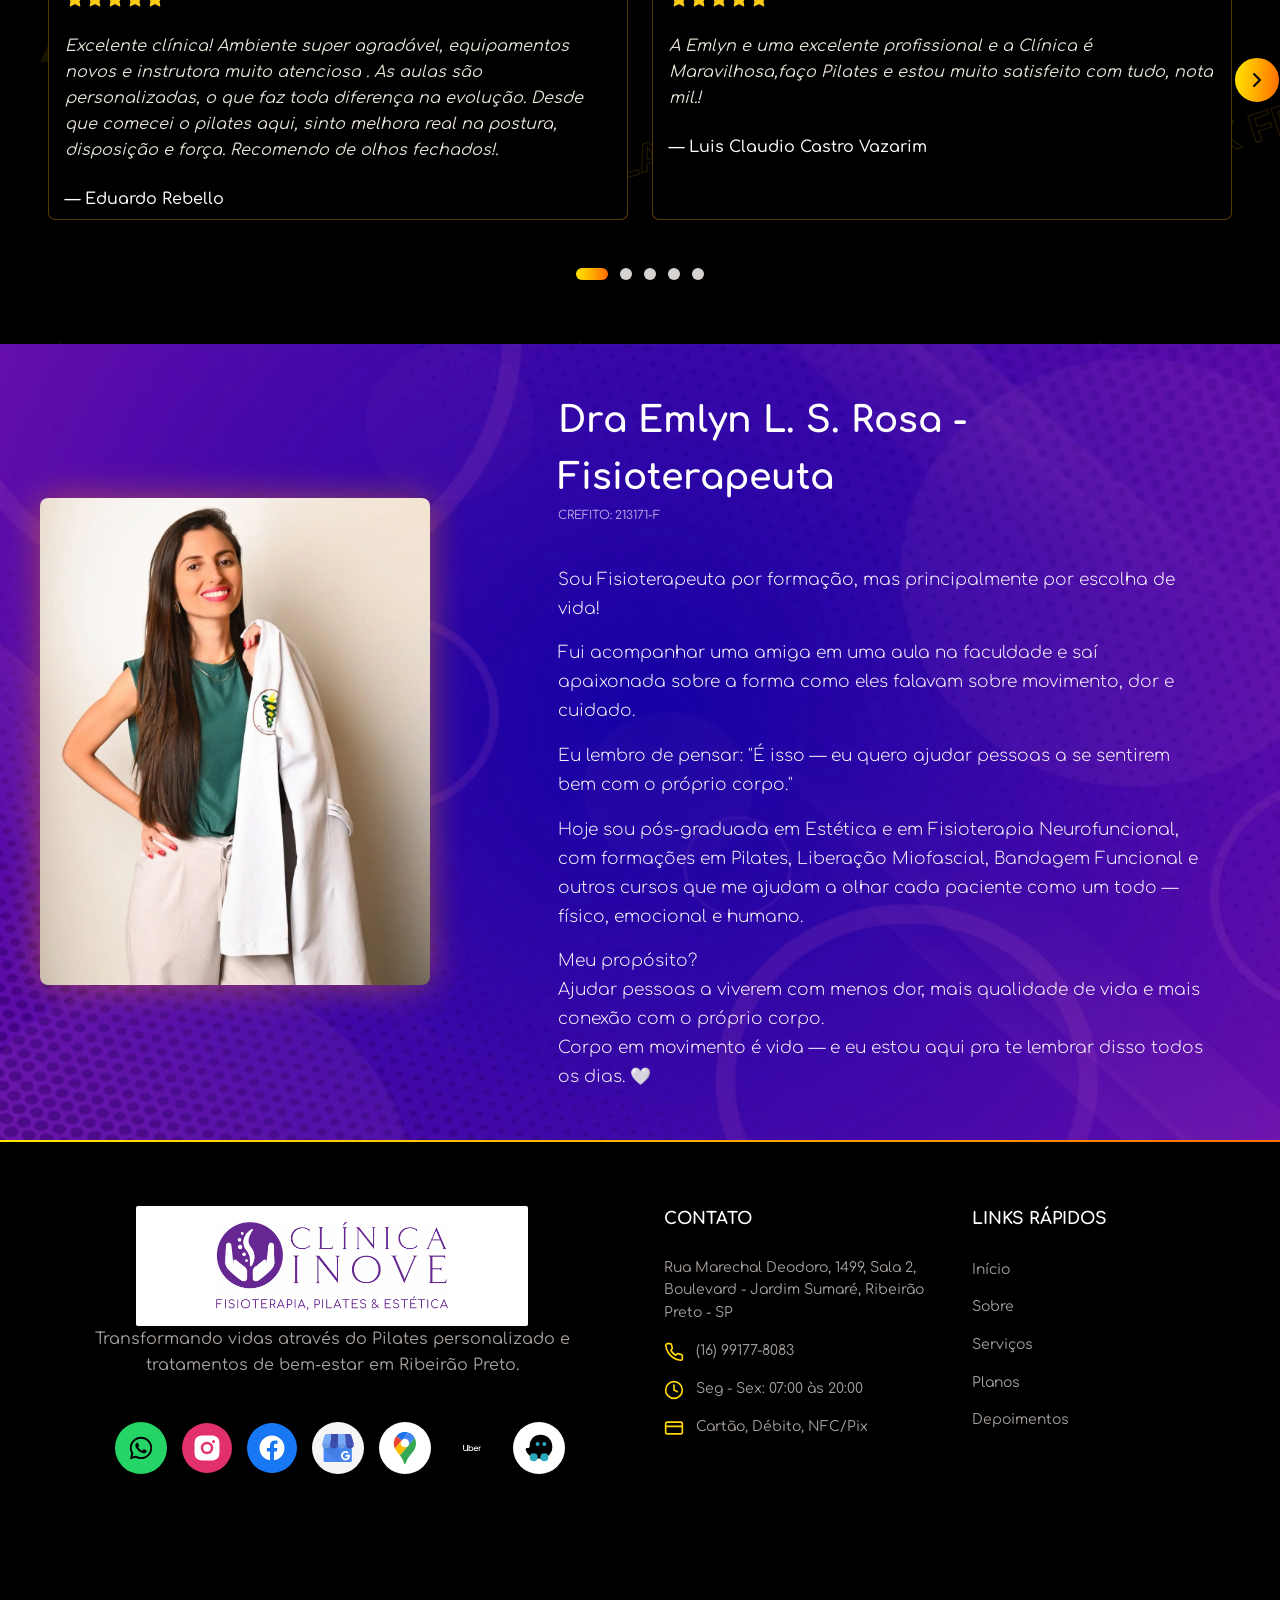
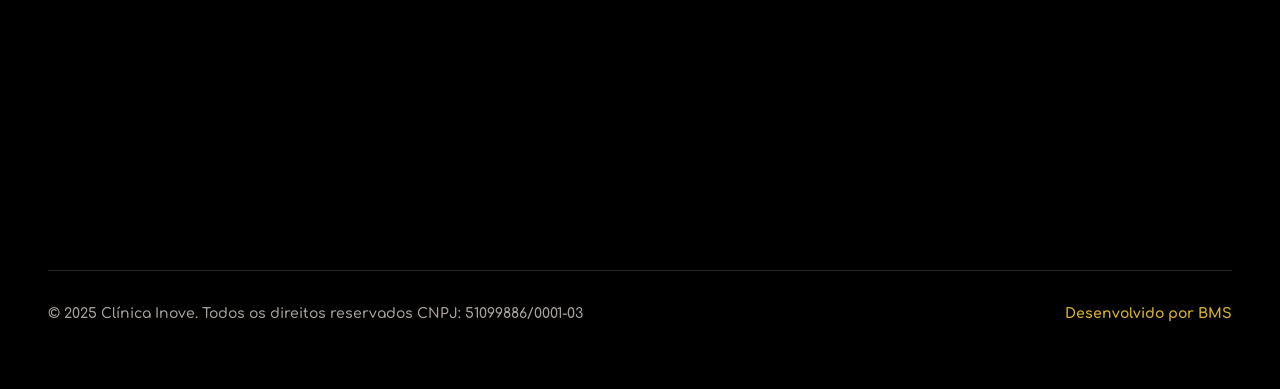
==== commit 88d0fb95: "Update session price 85 >80 in index.html" ====
--- a/index.html
+++ b/index.html
@@ -1184,7 +1184,7 @@
               <div class="card-content-plan">
                 <span class="bf-off" data-bf-off="terapias">X% OFF</span>
                 <!-- [BF] -->
-                <div class="badge badge-featured">R$ 95 por 85,00 sessão</div>
+                <div class="badge badge-featured">R$ 95 por 80,00 sessão</div>
                 <h3 class="card-title">Terapias Manuais</h3>
                 <p class="card-subtitle">Você merece todo esse cuidado</p>
                 <p class="card-description">Alívio de tensões musculares e dores crônicas</p>
--- a/style.css
+++ b/style.css
@@ -1728,9 +1728,17 @@
         height: 250px
     }
 
-    .card-title,
+    .card-title {
+        font-size: 1.25rem;
+        padding-top: 1rem;
+    }
+
+    .card-title-plan-3 {
+        padding-top: 1rem;
+    }
+
     .servicos-card-title {
-        font-size: 1.125rem
+        font-size: 1.125rem;
     }
 
     .card-description,
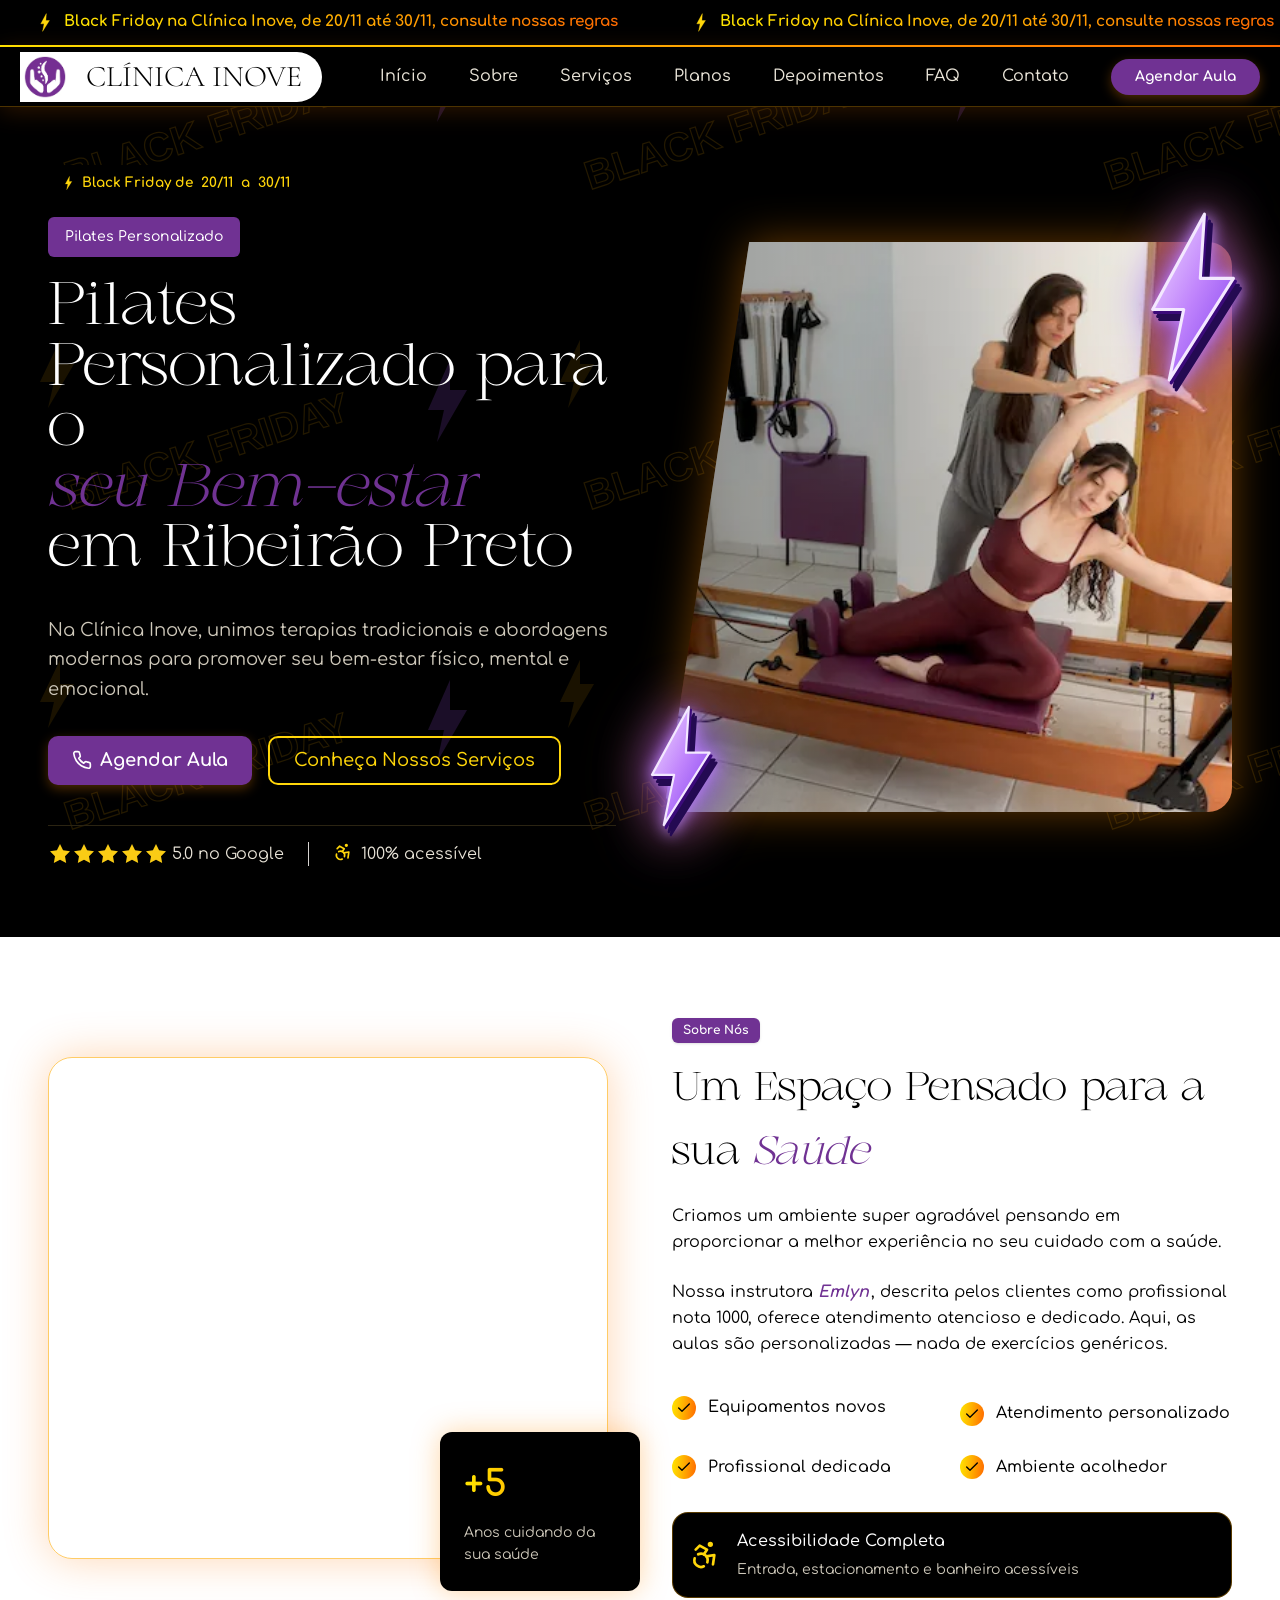
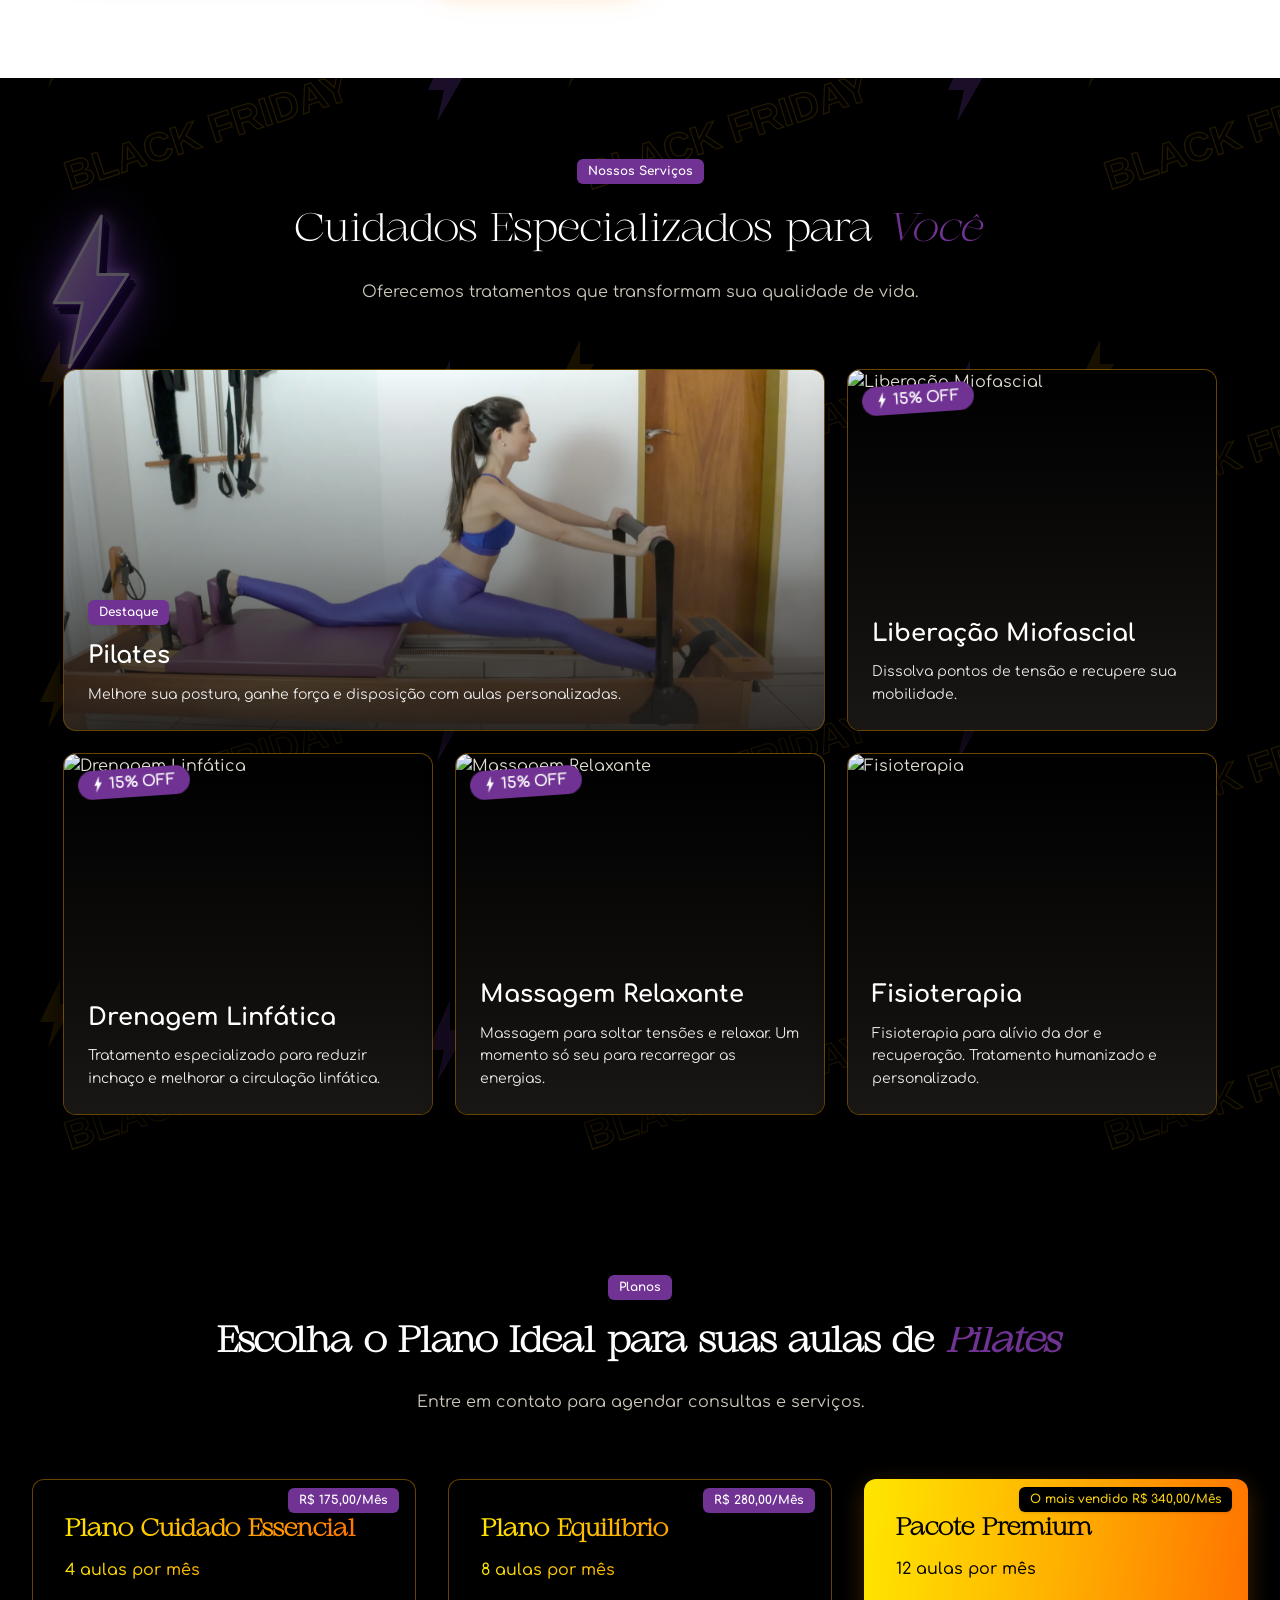
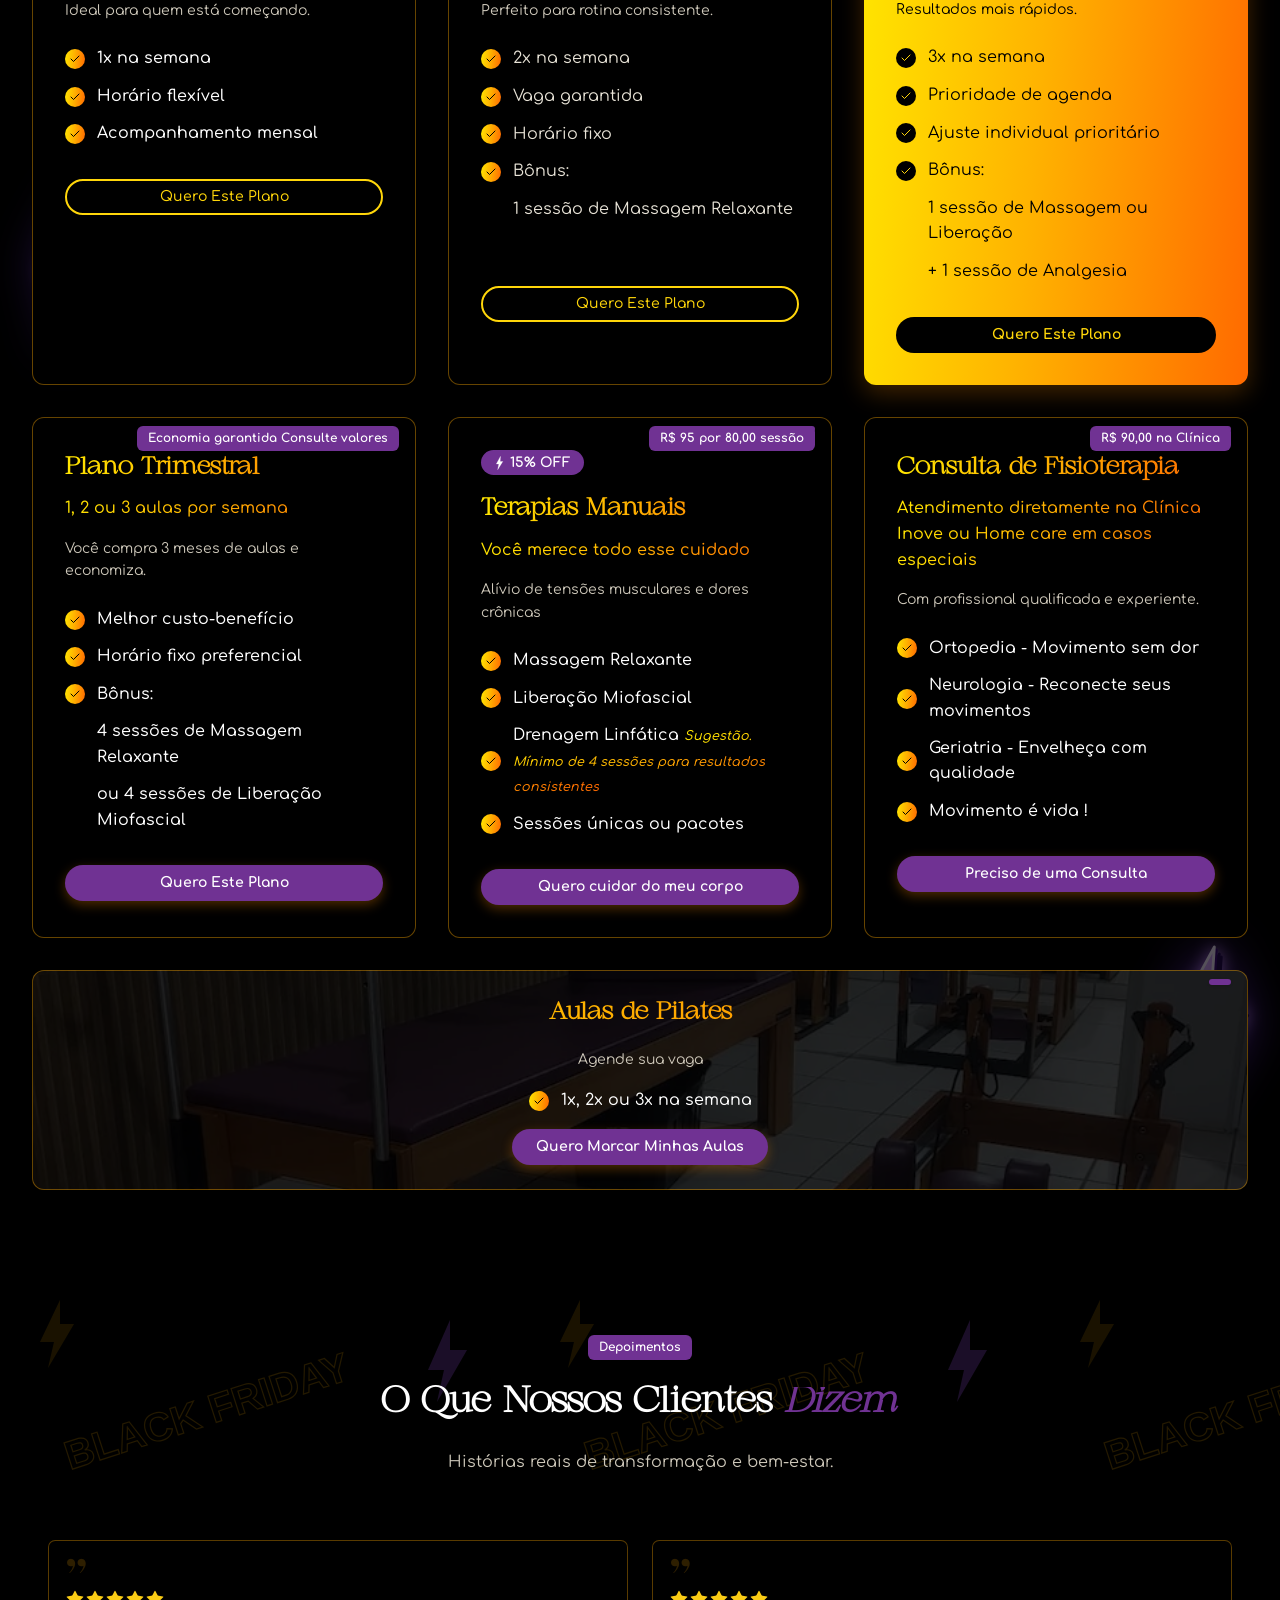
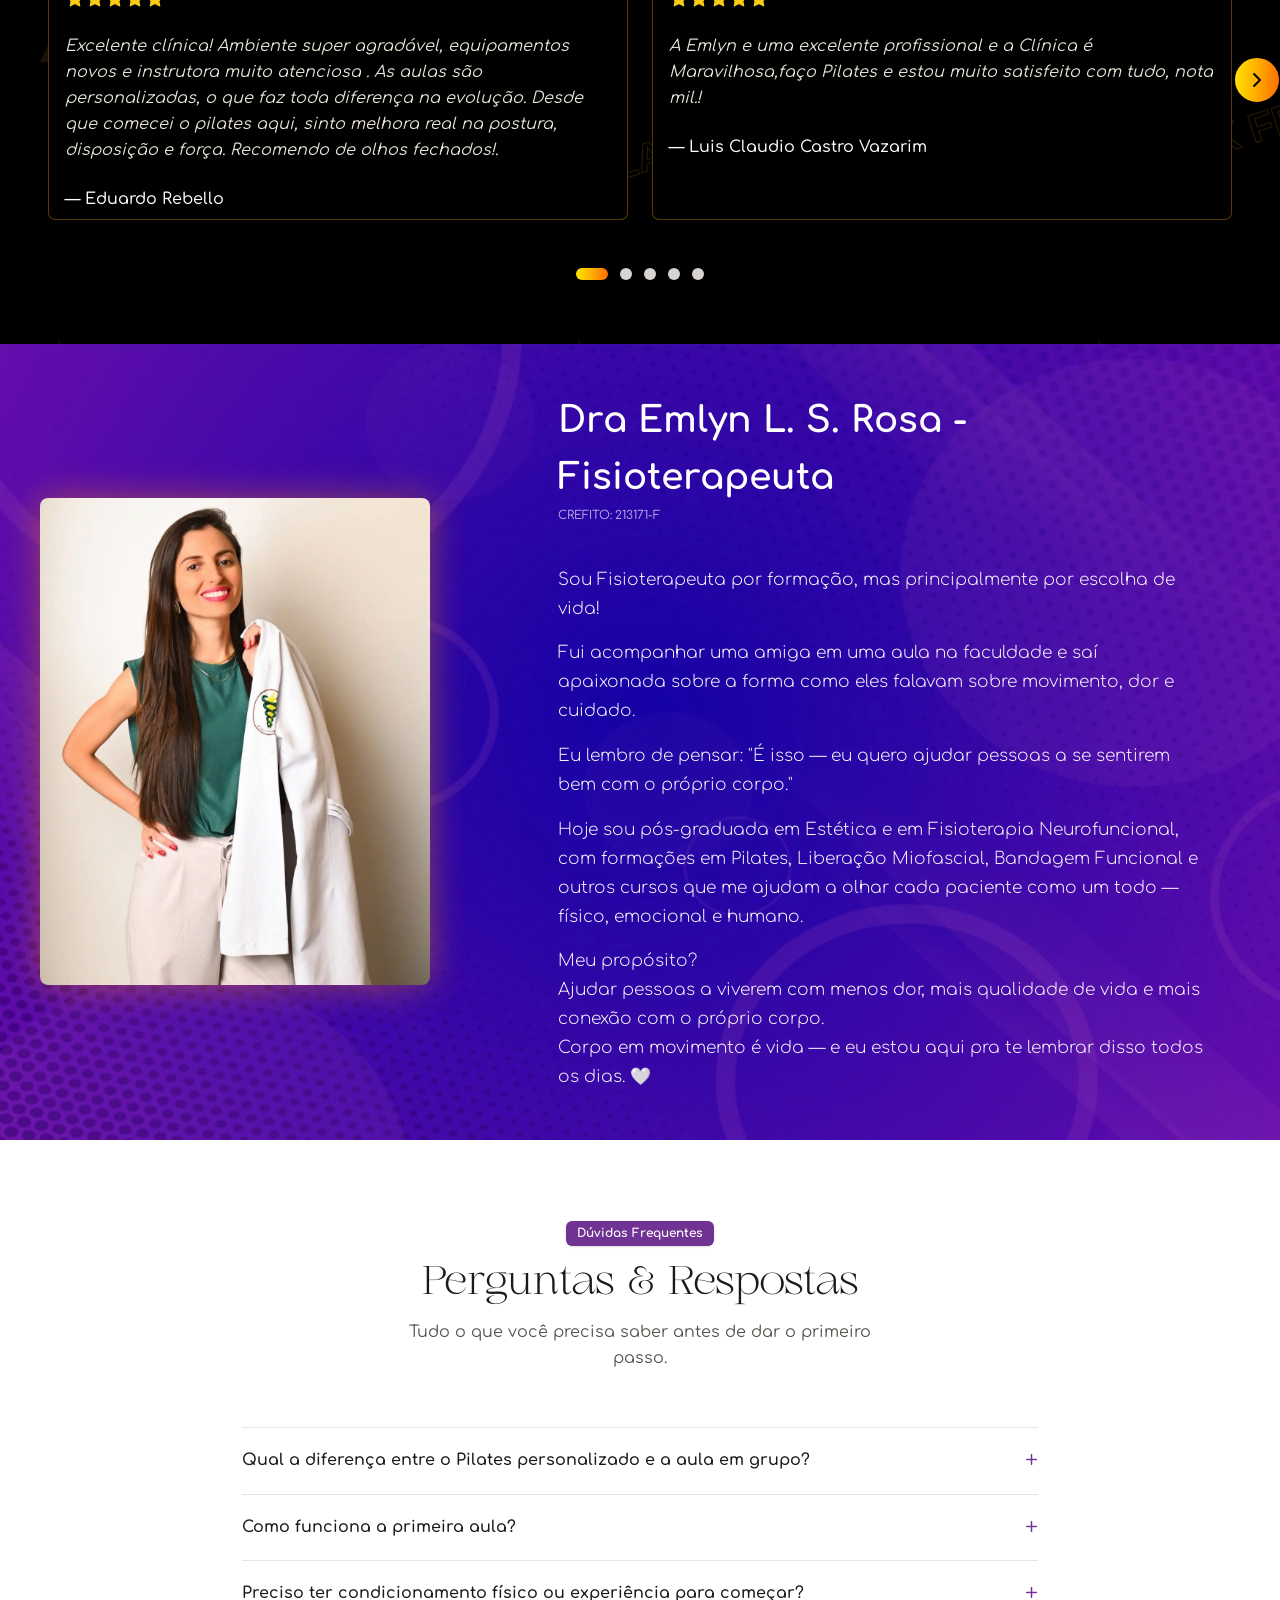
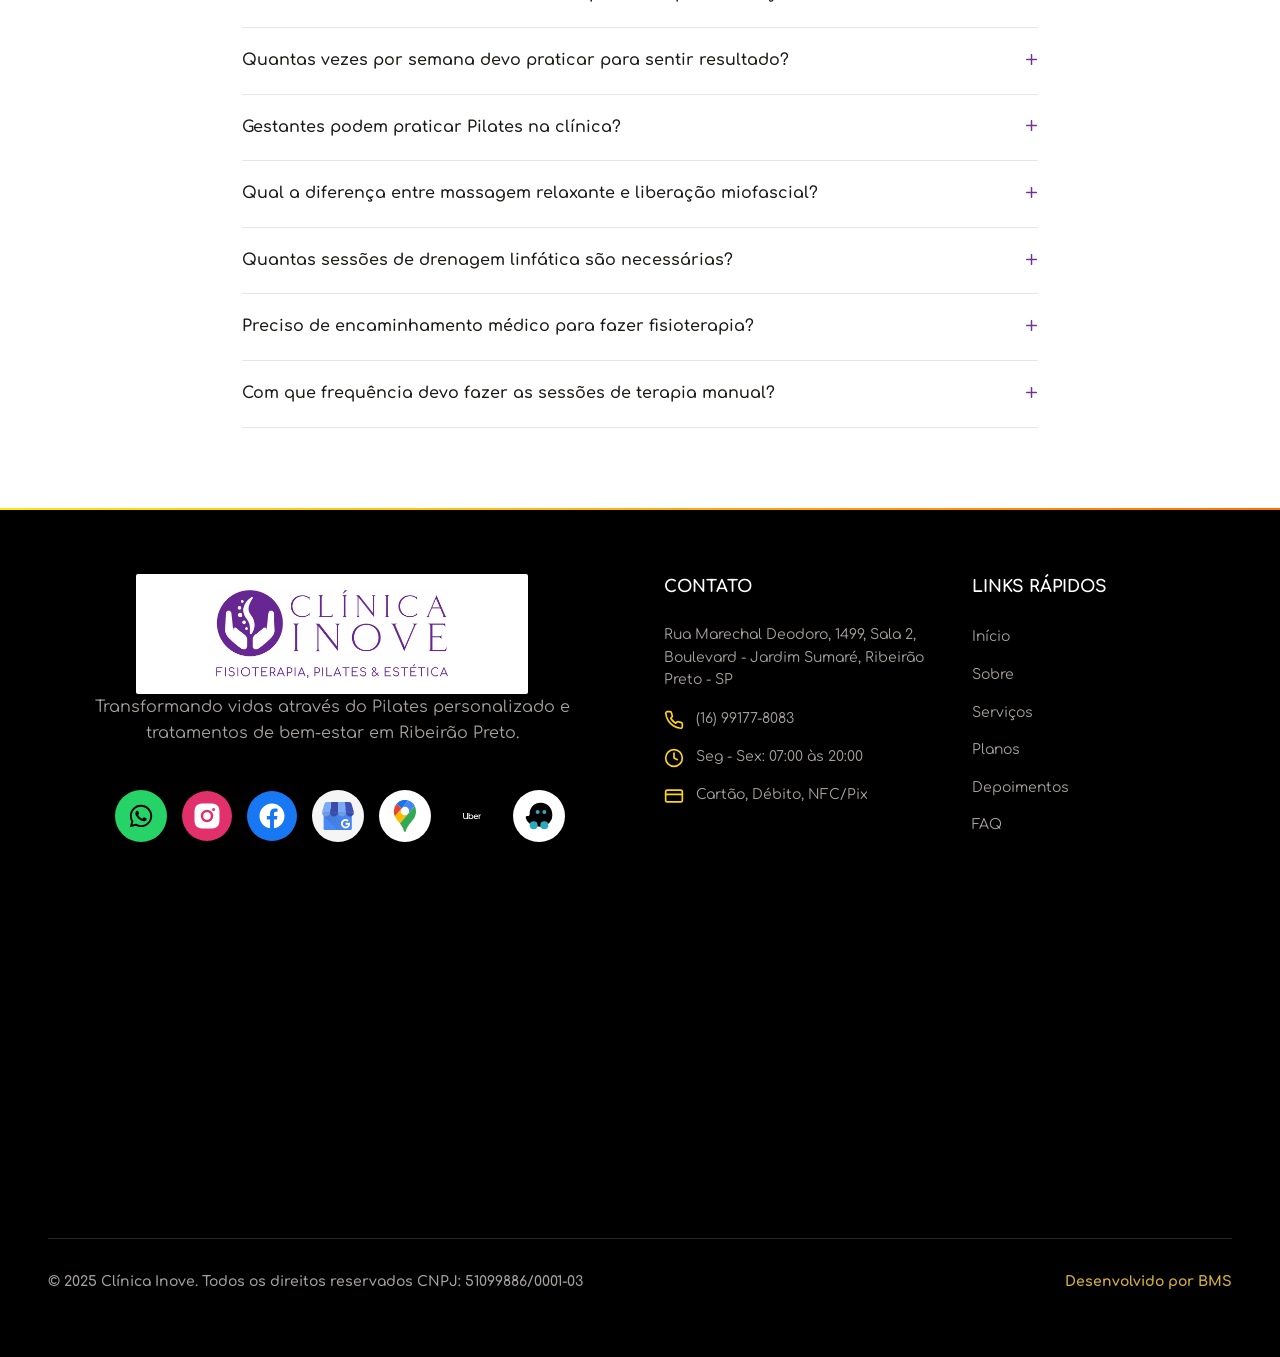
==== commit 0e3020ee: "AJuste de fonte mobile titles de planos Faq add" ====
--- a/index.html
+++ b/index.html
@@ -1,104 +1,94 @@
 <!doctype html>
 <html lang="pt-BR">
-  <head>
-    <meta charset="UTF-8" />
-    <meta name="viewport" content="width=device-width, initial-scale=1.0" />
-    <title>Clínica Inove | Pilates Personalizado em Ribeirão Preto</title>
-    <!-- Google Tag Manager -->
-    <script>
-      (function (w, d, s, l, i) {
-        w[l] = w[l] || [];
-        w[l].push({
-          "gtm.start": new Date().getTime(),
-          event: "gtm.js",
-        });
-        var f = d.getElementsByTagName(s)[0],
-          j = d.createElement(s),
-          dl = l != "dataLayer" ? "&l=" + l : "";
-        j.async = true;
-        j.src = "https://www.googletagmanager.com/gtm.js?id=" + i + dl;
-        f.parentNode.insertBefore(j, f);
-      })(window, document, "script", "dataLayer", "GTM-PZSF5P2F");
-    </script>
-    <!-- End Google Tag Manager -->
-
-    <!-- DNS Prefetch -->
-    <link rel="dns-prefetch" href="https://fonts.googleapis.com" />
-    <link rel="dns-prefetch" href="https://fonts.gstatic.com" />
-
-    <!-- Preconnect -->
-    <link rel="preconnect" href="https://fonts.googleapis.com" crossorigin />
-    <link rel="preconnect" href="https://fonts.gstatic.com" crossorigin />
-
-    <!-- Preload Recursos CRÍTICOS UNIVERSAIS -->
-    <link rel="preload" href="blackfriday.css?v=7.2" as="style" />
-    <link rel="preload" href="fonts/Marginal.woff2" as="font" type="font/woff2" crossorigin />
-    <link rel="preload" href="image/Pilates-hero.webp" as="image" fetchpriority="high" />
-
-    <!-- CSS Principal -->
-    <link rel="stylesheet" href="style.css?v=20260611" />
-    <link rel="stylesheet" href="blackfriday.css?v=7.2" />
-    <!-- [BF] -->
-
-    <!-- Google Fonts (Lazy Load) -->
-    <link
-      href="https://fonts.googleapis.com/css2?family=Cormorant+SC:wght@300;400;500;600;700&display=swap"
-      rel="stylesheet"
-      media="print"
-      onload="this.media = 'all'" />
-    <link
-      href="https://fonts.googleapis.com/css2?family=Comfortaa:wght@300;400;500;600;700&display=swap"
-      rel="stylesheet"
-      media="print"
-      onload="this.media = 'all'" />
-
-    <!-- Fallback -->
-    <noscript>
-      <link
-        rel="stylesheet"
-        href="https://fonts.googleapis.com/css2?family=Comfortaa:wght@300;400;500;600;700&display=swap" />
-      <link
-        rel="stylesheet"
-        href="https://fonts.googleapis.com/css2?family=Cormorant+SC:wght@300;400;500;600;700&display=swap" />
-    </noscript>
-
-    <!-- PWA -->
-    <link rel="apple-touch-icon" sizes="180x180" href="/image/icon-180.webp" />
-    <link rel="icon" type="image/webp" sizes="48x48" href="image/clinica-inove-logotipo-hero.webp" />
-
-    <!-- Theme -->
-    <meta name="theme-color" content="#000000" />
-    <meta name="mobile-web-app-capable" content="yes" />
-    <meta name="apple-mobile-web-app-status-bar-style" content="black-translucent" />
-    <meta name="apple-mobile-web-app-title" content="Clínica Inove" />
-
-    <!-- SEO -->
-    <meta
-      name="description"
-      content="Clínica Inove em Ribeirão Preto: aulas personalizadas de Pilates, fisioterapia, drenagem linfática e massagem relaxante. Cuide do seu bem-estar com profissionais dedicados." />
-    <meta
-      name="keywords"
-      content="pilates ribeirão preto, fisioterapia, massagem relaxante, liberação miofascial, drenagem linfática, clínica inove, inove pilates, inove ribeirão preto" />
-    <meta name="robots" content="index, follow" />
-    <link rel="canonical" href="https://clinicainove.github.io/" />
-
-    <!-- Open Graph -->
-    <meta property="og:title" content="Clínica Inove - Pilates em Ribeirão Preto" />
-    <meta
-      property="og:description"
-      content="Estúdio de Pilates e Fisioterapia em Ribeirão Preto. Aulas personalizadas, massagem, fisioterapia e bem-estar." />
-    <meta property="og:image" content="https://clinicainove.github.io/image/clinica-inove-estudio-tablet.webp" />
-    <meta property="og:image:width" content="900" />
-    <meta property="og:image:height" content="1200" />
-    <meta property="og:url" content="https://clinicainove.github.io/" />
-    <meta property="og:type" content="website" />
-
-    <!-- Twitter Card -->
-    <meta name="twitter:card" content="summary_large_image" />
-    <meta name="author" content="William BMS - Clínica Inove" />
-
-    <!-- Schema.org JSON-LD -->
-    <script type="application/ld+json">
+
+<head>
+  <meta charset="UTF-8" />
+  <meta name="viewport" content="width=device-width, initial-scale=1.0" />
+  <title>Clínica Inove | Pilates Personalizado em Ribeirão Preto</title>
+  <!-- Google Tag Manager -->
+  <script>
+    (function (w, d, s, l, i) {
+      w[l] = w[l] || [];
+      w[l].push({
+        "gtm.start": new Date().getTime(),
+        event: "gtm.js",
+      });
+      var f = d.getElementsByTagName(s)[0],
+        j = d.createElement(s),
+        dl = l != "dataLayer" ? "&l=" + l : "";
+      j.async = true;
+      j.src = "https://www.googletagmanager.com/gtm.js?id=" + i + dl;
+      f.parentNode.insertBefore(j, f);
+    })(window, document, "script", "dataLayer", "GTM-PZSF5P2F");
+  </script>
+  <!-- End Google Tag Manager -->
+
+  <!-- DNS Prefetch -->
+  <link rel="dns-prefetch" href="https://fonts.googleapis.com" />
+  <link rel="dns-prefetch" href="https://fonts.gstatic.com" />
+
+  <!-- Preconnect -->
+  <link rel="preconnect" href="https://fonts.googleapis.com" crossorigin />
+  <link rel="preconnect" href="https://fonts.gstatic.com" crossorigin />
+
+  <!-- Preload Recursos CRÍTICOS UNIVERSAIS -->
+  <link rel="preload" href="blackfriday.css?v=7.2" as="style" />
+  <link rel="preload" href="fonts/Marginal.woff2" as="font" type="font/woff2" crossorigin />
+  <link rel="preload" href="image/Pilates-hero.webp" as="image" fetchpriority="high" />
+
+  <!-- CSS Principal -->
+  <link rel="stylesheet" href="style.css?v=20260611" />
+  <link rel="stylesheet" href="blackfriday.css?v=7.2" />
+  <!-- [BF] -->
+
+  <!-- Google Fonts (Lazy Load) -->
+  <link href="https://fonts.googleapis.com/css2?family=Cormorant+SC:wght@300;400;500;600;700&display=swap"
+    rel="stylesheet" media="print" onload="this.media = 'all'" />
+  <link href="https://fonts.googleapis.com/css2?family=Comfortaa:wght@300;400;500;600;700&display=swap" rel="stylesheet"
+    media="print" onload="this.media = 'all'" />
+
+  <!-- Fallback -->
+  <noscript>
+    <link rel="stylesheet"
+      href="https://fonts.googleapis.com/css2?family=Comfortaa:wght@300;400;500;600;700&display=swap" />
+    <link rel="stylesheet"
+      href="https://fonts.googleapis.com/css2?family=Cormorant+SC:wght@300;400;500;600;700&display=swap" />
+  </noscript>
+
+  <!-- PWA -->
+  <link rel="apple-touch-icon" sizes="180x180" href="/image/icon-180.webp" />
+  <link rel="icon" type="image/webp" sizes="48x48" href="image/clinica-inove-logotipo-hero.webp" />
+
+  <!-- Theme -->
+  <meta name="theme-color" content="#000000" />
+  <meta name="mobile-web-app-capable" content="yes" />
+  <meta name="apple-mobile-web-app-status-bar-style" content="black-translucent" />
+  <meta name="apple-mobile-web-app-title" content="Clínica Inove" />
+
+  <!-- SEO -->
+  <meta name="description"
+    content="Clínica Inove em Ribeirão Preto: aulas personalizadas de Pilates, fisioterapia, drenagem linfática e massagem relaxante. Cuide do seu bem-estar com profissionais dedicados." />
+  <meta name="keywords"
+    content="pilates ribeirão preto, fisioterapia, massagem relaxante, liberação miofascial, drenagem linfática, clínica inove, inove pilates, inove ribeirão preto" />
+  <meta name="robots" content="index, follow" />
+  <link rel="canonical" href="https://clinicainove.github.io/" />
+
+  <!-- Open Graph -->
+  <meta property="og:title" content="Clínica Inove - Pilates em Ribeirão Preto" />
+  <meta property="og:description"
+    content="Estúdio de Pilates e Fisioterapia em Ribeirão Preto. Aulas personalizadas, massagem, fisioterapia e bem-estar." />
+  <meta property="og:image" content="https://clinicainove.github.io/image/clinica-inove-estudio-tablet.webp" />
+  <meta property="og:image:width" content="900" />
+  <meta property="og:image:height" content="1200" />
+  <meta property="og:url" content="https://clinicainove.github.io/" />
+  <meta property="og:type" content="website" />
+
+  <!-- Twitter Card -->
+  <meta name="twitter:card" content="summary_large_image" />
+  <meta name="author" content="William BMS - Clínica Inove" />
+
+  <!-- Schema.org JSON-LD -->
+  <script type="application/ld+json">
       {
         "@context": "https://schema.org",
         "@type": "HealthAndBeautyBusiness",
@@ -138,1972 +128,1585 @@
       }
     </script>
 
-    <!-- SVG Sprites -->
-    <svg class="svg-defs">
-      <defs>
-        <symbol id="icon-star" viewBox="0 0 24 24">
-          <path
-            d="M11.525 2.295a.53.53 0 0 1 .95 0l2.31 4.679a2.123 2.123 0 0 0 1.595 1.16l5.166.756a.53.53 0 0 1 .294.904l-3.736 3.638a2.123 2.123 0 0 0-.611 1.878l.882 5.14a.53.53 0 0 1-.771.56l-4.618-2.428a2.122 2.122 0 0 0-1.973 0L6.396 21.01a.53.53 0 0 1-.77-.56l.881-5.139a2.122 2.122 0 0 0-.611-1.879L2.16 9.795a.53.53 0 0 1 .294-.906l5.165-.755a2.122 2.122 0 0 0 1.597-1.16z" />
-        </symbol>
-        <symbol id="icon-check" viewBox="0 0 24 24">
-          <path d="M20 6 9 17l-5-5" />
-        </symbol>
-      </defs>
-    </svg>
-
-    <meta name="google-site-verification" content="PsihdLHVfEzLRo0dFwwzZyNkEE4pOxmOtHZyWaVA8QM" />
-  </head>
-  <body>
-    <!-- Google Tag Manager (noscript) -->
-    <noscript
-      ><iframe
-        src="https://www.googletagmanager.com/ns.html?id=GTM-PZSF5P2F"
-        height="0"
-        width="0"
-        style="display: none; visibility: hidden"></iframe
-    ></noscript>
-    <!-- End Google Tag Manager (noscript) -->
-    <!-- [BF] Tarja Black Friday -->
-    <div class="bf-ticker" role="region" aria-label="Promoção Black Friday">
-      <div class="bf-track">
-        <div class="bf-group">
-          <span class="bf-item"
-            ><i class="bf-bolt"></i
-            ><span class="bf-txt"
-              >Black Friday na Clínica Inove, de <b data-bf="inicio">01/11</b> até <b data-bf="fim">30/11</b>, consulte
-              nossas regras</span
-            ></span
-          ><span class="bf-item"
-            ><i class="bf-bolt"></i
-            ><span class="bf-txt"
-              >Black Friday na Clínica Inove, de <b data-bf="inicio">01/11</b> até <b data-bf="fim">30/11</b>, consulte
-              nossas regras</span
-            ></span
-          ><span class="bf-item"
-            ><i class="bf-bolt"></i
-            ><span class="bf-txt"
-              >Black Friday na Clínica Inove, de <b data-bf="inicio">01/11</b> até <b data-bf="fim">30/11</b>, consulte
-              nossas regras</span
-            ></span
-          ><span class="bf-item"
-            ><i class="bf-bolt"></i
-            ><span class="bf-txt"
-              >Black Friday na Clínica Inove, de <b data-bf="inicio">01/11</b> até <b data-bf="fim">30/11</b>, consulte
-              nossas regras</span
-            ></span
-          >
-        </div>
-        <div class="bf-group" aria-hidden="true">
-          <span class="bf-item"
-            ><i class="bf-bolt"></i
-            ><span class="bf-txt"
-              >Black Friday na Clínica Inove, de <b data-bf="inicio">01/11</b> até <b data-bf="fim">30/11</b>, consulte
-              nossas regras</span
-            ></span
-          ><span class="bf-item"
-            ><i class="bf-bolt"></i
-            ><span class="bf-txt"
-              >Black Friday na Clínica Inove, de <b data-bf="inicio">01/11</b> até <b data-bf="fim">30/11</b>, consulte
-              nossas regras</span
-            ></span
-          ><span class="bf-item"
-            ><i class="bf-bolt"></i
-            ><span class="bf-txt"
-              >Black Friday na Clínica Inove, de <b data-bf="inicio">01/11</b> até <b data-bf="fim">30/11</b>, consulte
-              nossas regras</span
-            ></span
-          ><span class="bf-item"
-            ><i class="bf-bolt"></i
-            ><span class="bf-txt"
-              >Black Friday na Clínica Inove, de <b data-bf="inicio">01/11</b> até <b data-bf="fim">30/11</b>, consulte
-              nossas regras</span
-            ></span
-          >
-        </div>
+  <!-- SVG Sprites -->
+  <svg class="svg-defs">
+    <defs>
+      <symbol id="icon-star" viewBox="0 0 24 24">
+        <path
+          d="M11.525 2.295a.53.53 0 0 1 .95 0l2.31 4.679a2.123 2.123 0 0 0 1.595 1.16l5.166.756a.53.53 0 0 1 .294.904l-3.736 3.638a2.123 2.123 0 0 0-.611 1.878l.882 5.14a.53.53 0 0 1-.771.56l-4.618-2.428a2.122 2.122 0 0 0-1.973 0L6.396 21.01a.53.53 0 0 1-.77-.56l.881-5.139a2.122 2.122 0 0 0-.611-1.879L2.16 9.795a.53.53 0 0 1 .294-.906l5.165-.755a2.122 2.122 0 0 0 1.597-1.16z" />
+      </symbol>
+      <symbol id="icon-check" viewBox="0 0 24 24">
+        <path d="M20 6 9 17l-5-5" />
+      </symbol>
+    </defs>
+  </svg>
+
+  <meta name="google-site-verification" content="PsihdLHVfEzLRo0dFwwzZyNkEE4pOxmOtHZyWaVA8QM" />
+</head>
+
+<body>
+  <!-- Google Tag Manager (noscript) -->
+  <noscript><iframe src="https://www.googletagmanager.com/ns.html?id=GTM-PZSF5P2F" height="0" width="0"
+      style="display: none; visibility: hidden"></iframe></noscript>
+  <!-- End Google Tag Manager (noscript) -->
+  <!-- [BF] Tarja Black Friday -->
+  <div class="bf-ticker" role="region" aria-label="Promoção Black Friday">
+    <div class="bf-track">
+      <div class="bf-group">
+        <span class="bf-item"><i class="bf-bolt"></i><span class="bf-txt">Black Friday na Clínica Inove, de <b
+              data-bf="inicio">01/11</b> até <b data-bf="fim">30/11</b>, consulte
+            nossas regras</span></span><span class="bf-item"><i class="bf-bolt"></i><span class="bf-txt">Black Friday na
+            Clínica Inove, de <b data-bf="inicio">01/11</b> até <b data-bf="fim">30/11</b>, consulte
+            nossas regras</span></span><span class="bf-item"><i class="bf-bolt"></i><span class="bf-txt">Black Friday na
+            Clínica Inove, de <b data-bf="inicio">01/11</b> até <b data-bf="fim">30/11</b>, consulte
+            nossas regras</span></span><span class="bf-item"><i class="bf-bolt"></i><span class="bf-txt">Black Friday na
+            Clínica Inove, de <b data-bf="inicio">01/11</b> até <b data-bf="fim">30/11</b>, consulte
+            nossas regras</span></span>
+      </div>
+      <div class="bf-group" aria-hidden="true">
+        <span class="bf-item"><i class="bf-bolt"></i><span class="bf-txt">Black Friday na Clínica Inove, de <b
+              data-bf="inicio">01/11</b> até <b data-bf="fim">30/11</b>, consulte
+            nossas regras</span></span><span class="bf-item"><i class="bf-bolt"></i><span class="bf-txt">Black Friday na
+            Clínica Inove, de <b data-bf="inicio">01/11</b> até <b data-bf="fim">30/11</b>, consulte
+            nossas regras</span></span><span class="bf-item"><i class="bf-bolt"></i><span class="bf-txt">Black Friday na
+            Clínica Inove, de <b data-bf="inicio">01/11</b> até <b data-bf="fim">30/11</b>, consulte
+            nossas regras</span></span><span class="bf-item"><i class="bf-bolt"></i><span class="bf-txt">Black Friday na
+            Clínica Inove, de <b data-bf="inicio">01/11</b> até <b data-bf="fim">30/11</b>, consulte
+            nossas regras</span></span>
       </div>
     </div>
-
-    <!-- NAVBAR / HEADER -->
-    <header class="navbar">
-      <div class="navbar-container">
-        <div class="navbar-brand">
-          <img
-            src="image/clinica-inove-logotipo-hero.webp"
-            alt="Inove-Logo"
-            loading="lazy"
-            decoding="async"
-            width="500"
-            height="500" />
-          <span class="logo-text">CLÍNICA INOVE</span>
-        </div>
-
-        <nav class="navbar-desktop-nav">
-          <a href="#hero" class="navbar-nav-link">Início</a>
-          <a href="#sobre" class="navbar-nav-link">Sobre</a>
-          <a href="#servicos" class="navbar-nav-link">Serviços</a>
-          <a href="#planos" class="navbar-nav-link">Planos</a>
-          <a href="#depoimentos" class="navbar-nav-link">Depoimentos</a>
-          <a href="#contato" class="navbar-nav-link">Contato</a>
-          <a
-            href="https://api.whatsapp.com/send/?phone=5516991778083&text=Ola+Emlyn+tudo+bem%2C+vim+pelo+site+e+Gostaria+de+saber+mais+sobre+%28M%C3%AAs+da+Black+Friday+20%25+off+consulte+as+regras%29&type=phone_number&app_absent=0"
-            target="_blank"
-            rel="noopener noreferrer"
-            class="btn btn-primary"
-            data-cta-name="geral-saber-mais">
-            Agendar Aula
-          </a>
-        </nav>
-
-        <button class="navbar-mobile-menu-button" type="button" aria-label="Abrir menu">
-          <svg
-            xmlns="http://www.w3.org/2000/svg"
-            width="24"
-            height="24"
-            viewBox="0 0 24 24"
-            fill="none"
-            stroke="currentColor"
-            stroke-width="2"
-            stroke-linecap="round"
-            stroke-linejoin="round"
-            aria-hidden="true">
-            <path d="M4 12h16"></path>
-            <path d="M4 18h16"></path>
-            <path d="M4 6h16"></path>
-          </svg>
-        </button>
+  </div>
+
+  <!-- NAVBAR / HEADER -->
+  <header class="navbar">
+    <div class="navbar-container">
+      <div class="navbar-brand">
+        <img src="image/clinica-inove-logotipo-hero.webp" alt="Inove-Logo" loading="lazy" decoding="async" width="500"
+          height="500" />
+        <span class="logo-text">CLÍNICA INOVE</span>
       </div>
-    </header>
-
-    <main>
-      <!-- Seção HERO -->
-      <section id="hero" class="hero">
-        <div class="hero-container">
-          <div class="hero-grid">
-            <!-- Conteúdo da esquerda -->
-            <div class="hero-content">
-              <div class="bf-hero-tag">Black Friday de <b data-bf="inicio">01/11</b> a <b data-bf="fim">30/11</b></div>
-              <!-- [BF] -->
-              <div class="badge">Pilates Personalizado</div>
-
-              <h1 class="hero-title">
-                Pilates<br />
-                Personalizado para o <br /><span class="text-highlight">seu Bem-estar</span> <br />em Ribeirão Preto
-              </h1>
-
-              <p class="hero-subtitle">
-                Na Clínica Inove, unimos terapias tradicionais e abordagens modernas para promover seu bem-estar físico,
-                mental e emocional.
-              </p>
-
-              <div class="hero-buttons">
-                <a
-                  href="https://api.whatsapp.com/send/?phone=5516991778083&text=Ola+Emlyn+tudo+bem%2C+vim+pelo+site+e+Gostaria+de+saber+mais+sobre+%28M%C3%AAs+da+Black+Friday+20%25+off+consulte+as+regras%29&type=phone_number&app_absent=0"
-                  class="btn btn-primary btn-large"
-                  target="_blank"
-                  rel="noopener noreferrer"
-                  data-cta-name="geral-saber-mais-2">
-                  <svg
-                    xmlns="http://www.w3.org/2000/svg"
-                    width="20"
-                    height="20"
-                    viewBox="0 0 24 24"
-                    fill="none"
-                    stroke="currentColor"
-                    stroke-width="2"
-                    stroke-linecap="round"
-                    stroke-linejoin="round">
-                    <path
-                      d="M22 16.92v3a2 2 0 0 1-2.18 2 19.79 19.79 0 0 1-8.63-3.07 19.5 19.5 0 0 1-6-6 19.79 19.79 0 0 1-3.07-8.67A2 2 0 0 1 4.11 2h3a2 2 0 0 1 2 1.72 12.84 12.84 0 0 0 .7 2.81 2 2 0 0 1-.45 2.11L8.09 9.91a16 16 0 0 0 6 6l1.27-1.27a2 2 0 0 1 2.11-.45 12.84 12.84 0 0 0 2.81.7A2 2 0 0 1 22 16.92z"></path>
-                  </svg>
-                  Agendar Aula
-                </a>
-
-                <a href="#servicos" class="btn btn-outline btn-large"> Conheça Nossos Serviços </a>
-              </div>
-
-              <div class="hero-reviews">
-                <div class="stars">
-                  <svg
-                    xmlns="http://www.w3.org/2000/svg"
-                    width="24"
-                    height="24"
-                    viewBox="0 0 24 24"
-                    fill="currentColor">
-                    <polygon
-                      points="12 2 15.09 8.26 22 9.27 17 14.14 18.18 21.02 12 17.77 5.82 21.02 7 14.14 2 9.27 8.91 8.26 12 2"></polygon>
-                  </svg>
-                  <svg
-                    xmlns="http://www.w3.org/2000/svg"
-                    width="24"
-                    height="24"
-                    viewBox="0 0 24 24"
-                    fill="currentColor">
-                    <polygon
-                      points="12 2 15.09 8.26 22 9.27 17 14.14 18.18 21.02 12 17.77 5.82 21.02 7 14.14 2 9.27 8.91 8.26 12 2"></polygon>
-                  </svg>
-                  <svg
-                    xmlns="http://www.w3.org/2000/svg"
-                    width="24"
-                    height="24"
-                    viewBox="0 0 24 24"
-                    fill="currentColor">
-                    <polygon
-                      points="12 2 15.09 8.26 22 9.27 17 14.14 18.18 21.02 12 17.77 5.82 21.02 7 14.14 2 9.27 8.91 8.26 12 2"></polygon>
-                  </svg>
-                  <svg
-                    xmlns="http://www.w3.org/2000/svg"
-                    width="24"
-                    height="24"
-                    viewBox="0 0 24 24"
-                    fill="currentColor">
-                    <polygon
-                      points="12 2 15.09 8.26 22 9.27 17 14.14 18.18 21.02 12 17.77 5.82 21.02 7 14.14 2 9.27 8.91 8.26 12 2"></polygon>
-                  </svg>
-                  <svg
-                    xmlns="http://www.w3.org/2000/svg"
-                    width="24"
-                    height="24"
-                    viewBox="0 0 24 24"
-                    fill="currentColor">
-                    <polygon
-                      points="12 2 15.09 8.26 22 9.27 17 14.14 18.18 21.02 12 17.77 5.82 21.02 7 14.14 2 9.27 8.91 8.26 12 2"></polygon>
-                  </svg>
-                </div>
-                <div class="hero-reviews-text">5.0 no Google</div>
-
-                <div class="hero-reviews-separator"></div>
-
-                <div class="hero-reviews-logos">
-                  <svg
-                    xmlns="http://www.w3.org/2000/svg"
-                    width="24"
-                    height="24"
-                    viewBox="0 0 24 24"
-                    fill="none"
-                    stroke="currentColor"
-                    stroke-width="2"
-                    stroke-linecap="round"
-                    stroke-linejoin="round"
-                    class="icon-accessibility"
-                    aria-hidden="true">
-                    <circle cx="16" cy="4" r="1"></circle>
-                    <path d="m18 19 1-7-6 1"></path>
-                    <path d="m5 8 3-3 5.5 3-2.36 3.5"></path>
-                    <path d="M4.24 14.5a5 5 0 0 0 6.88 6"></path>
-                    <path d="M13.76 17.5a5 5 0 0 0-6.88-6"></path>
-                  </svg>
-                  <span>100% acessível</span>
-                </div>
-              </div>
-            </div>
-
-            <!-- Imagem da direita -->
-            <div class="hero-image-container">
-              <div class="hero-image">
-                <picture>
-                  <!-- Mobile: até 767px -->
-                  <source media="(max-width: 767px)" srcset="image/Pilates-hero-mobile.webp" type="image/webp" />
-
-                  <!-- Tablet e Desktop: a partir de 768px -->
-                  <source media="(min-width: 768px)" srcset="image/Pilates-hero-desktop.webp" type="image/webp" />
-
-                  <!-- Fallback para navegadores sem suporte a WebP (ex.: Internet Explorer) -->
-                  <img
-                    src="image/Pilates-hero.webp"
-                    alt="Clínica Inove - Ambiente acolhedor"
-                    width="600"
-                    height="400"
-                    fetchpriority="high"
-                    decoding="async" />
-                </picture>
-                <div class="hero-image-overlay"></div>
-              </div>
-              <div class="hero-shape hero-shape-1"></div>
-              <div class="hero-shape hero-shape-2"></div>
-            </div>
-          </div>
-        </div>
-      </section>
-
-      <!-- Seção SOBRE -->
-      <section id="sobre" class="sobre">
-        <div class="container sobre-container">
-          <div class="sobre-grid">
-            <div class="sobre-image-column">
-              <div class="sobre-image-container">
-                <picture>
-                  <!-- Versão TABLET (vertical, 769px até 1023px) -->
-                  <source media="(max-width: 768px)" srcset="image/clinica-inove-estudio-mobile.webp" />
-
-                  <source
-                    media="(min-width: 769px) and (max-width: 1023px)"
-                    srcset="image/clinica-inove-estudio-tablet.webp" />
-
-                  <!-- Versão DESKTOP (padrão, a partir de 1024px) -->
-                  <source media="(min-width: 1024px)" srcset="image/clinica-inove-estudio.webp" />
-
-                  <!-- Fallback: mobile (<768px) ou qualquer navegador antigo usa a versão desktop comprimida -->
-                  <img
-                    src="image/clinica-inove-estudio.webp"
-                    alt="Interior moderno do estúdio da Clínica Inove"
-                    loading="lazy"
-                    decoding="async"
-                    width="1200"
-                    height="900"
-                    class="sobre-image" />
-                </picture>
-              </div>
-              <div class="sobre-floating-card">
-                <div class="sobre-card-content">
-                  <div class="sobre-card-number">+5</div>
-                  <p class="sobre-card-text">Anos cuidando da sua saúde</p>
-                </div>
-              </div>
-            </div>
-
-            <!-- Coluna do conteúdo -->
-            <div class="sobre-content-column">
-              <div class="badge">Sobre Nós</div>
-
-              <h2 class="sobre-section-title">
-                Um Espaço Pensado para a sua
-                <span class="text-highlight">Saúde</span>
-              </h2>
-
-              <p class="sobre-description">
-                Criamos um ambiente super agradável pensando em proporcionar a melhor experiência no seu cuidado com a
-                saúde.
-              </p>
-
-              <p class="sobre-description">
-                Nossa instrutora
-                <strong class="text-highlight">Emlyn</strong>, descrita pelos clientes como profissional nota 1000,
-                oferece atendimento atencioso e dedicado. Aqui, as aulas são personalizadas — nada de exercícios
-                genéricos.
-              </p>
-
-              <div class="sobre-features-grid">
-                <div class="feature-item">
-                  <div class="feature-icon">
-                    <svg
-                      xmlns="http://www.w3.org/2000/svg"
-                      width="24"
-                      height="24"
-                      viewBox="0 0 24 24"
-                      fill="none"
-                      stroke="currentColor"
-                      stroke-width="2"
-                      stroke-linecap="round"
-                      stroke-linejoin="round"
-                      aria-hidden="true">
-                      <path d="M20 6 9 17l-5-5"></path>
-                    </svg>
-                  </div>
-                  <span class="feature-text-sobre-nos">Equipamentos novos</span>
-                </div>
-
-                <div class="feature-item">
-                  <div class="feature-icon">
-                    <svg
-                      xmlns="http://www.w3.org/2000/svg"
-                      width="24"
-                      height="24"
-                      viewBox="0 0 24 24"
-                      fill="none"
-                      stroke="currentColor"
-                      stroke-width="2"
-                      stroke-linecap="round"
-                      stroke-linejoin="round"
-                      aria-hidden="true">
-                      <path d="M20 6 9 17l-5-5"></path>
-                    </svg>
-                  </div>
-                  <span class="feature-text-sobre-nos">Atendimento personalizado</span>
-                </div>
-
-                <div class="feature-item">
-                  <div class="feature-icon">
-                    <svg
-                      xmlns="http://www.w3.org/2000/svg"
-                      width="24"
-                      height="24"
-                      viewBox="0 0 24 24"
-                      fill="none"
-                      stroke="currentColor"
-                      stroke-width="2"
-                      stroke-linecap="round"
-                      stroke-linejoin="round"
-                      aria-hidden="true">
-                      <path d="M20 6 9 17l-5-5"></path>
-                    </svg>
-                  </div>
-                  <span class="feature-text-sobre-nos">Profissional dedicada</span>
-                </div>
-
-                <div class="feature-item">
-                  <div class="feature-icon">
-                    <svg
-                      xmlns="http://www.w3.org/2000/svg"
-                      width="24"
-                      height="24"
-                      viewBox="0 0 24 24"
-                      fill="none"
-                      stroke="currentColor"
-                      stroke-width="2"
-                      stroke-linecap="round"
-                      stroke-linejoin="round"
-                      aria-hidden="true">
-                      <path d="M20 6 9 17l-5-5"></path>
-                    </svg>
-                  </div>
-                  <span class="feature-text-sobre-nos">Ambiente acolhedor</span>
-                </div>
-              </div>
-
-              <div class="sobre-accessibility-info">
-                <svg
-                  xmlns="http://www.w3.org/2000/svg"
-                  width="24"
-                  height="24"
-                  viewBox="0 0 24 24"
-                  fill="none"
-                  stroke="currentColor"
-                  stroke-width="2"
-                  stroke-linecap="round"
-                  stroke-linejoin="round"
-                  aria-hidden="true">
+
+      <nav class="navbar-desktop-nav">
+        <a href="#hero" class="navbar-nav-link">Início</a>
+        <a href="#sobre" class="navbar-nav-link">Sobre</a>
+        <a href="#servicos" class="navbar-nav-link">Serviços</a>
+        <a href="#planos" class="navbar-nav-link">Planos</a>
+        <a href="#depoimentos" class="navbar-nav-link">Depoimentos</a>
+        <a href="#faq" class="navbar-nav-link">FAQ</a>
+        <a href="#contato" class="navbar-nav-link">Contato</a>
+        <a href="https://api.whatsapp.com/send/?phone=5516991778083&text=Ola+Emlyn+tudo+bem%2C+vim+pelo+site+e+Gostaria+de+saber+mais+sobre+%28M%C3%AAs+da+Black+Friday+20%25+off+consulte+as+regras%29&type=phone_number&app_absent=0"
+          target="_blank" rel="noopener noreferrer" class="btn btn-primary" data-cta-name="geral-saber-mais">
+          Agendar Aula
+        </a>
+      </nav>
+
+      <button class="navbar-mobile-menu-button" type="button" aria-label="Abrir menu">
+        <svg xmlns="http://www.w3.org/2000/svg" width="24" height="24" viewBox="0 0 24 24" fill="none"
+          stroke="currentColor" stroke-width="2" stroke-linecap="round" stroke-linejoin="round" aria-hidden="true">
+          <path d="M4 12h16"></path>
+          <path d="M4 18h16"></path>
+          <path d="M4 6h16"></path>
+        </svg>
+      </button>
+    </div>
+  </header>
+
+  <main>
+    <!-- Seção HERO -->
+    <section id="hero" class="hero">
+      <div class="hero-container">
+        <div class="hero-grid">
+          <!-- Conteúdo da esquerda -->
+          <div class="hero-content">
+            <div class="bf-hero-tag">Black Friday de <b data-bf="inicio">01/11</b> a <b data-bf="fim">30/11</b></div>
+            <!-- [BF] -->
+            <div class="badge">Pilates Personalizado</div>
+
+            <h1 class="hero-title">
+              Pilates<br />
+              Personalizado para o <br /><span class="text-highlight">seu Bem-estar</span> <br />em Ribeirão Preto
+            </h1>
+
+            <p class="hero-subtitle">
+              Na Clínica Inove, unimos terapias tradicionais e abordagens modernas para promover seu bem-estar físico,
+              mental e emocional.
+            </p>
+
+            <div class="hero-buttons">
+              <a href="https://api.whatsapp.com/send/?phone=5516991778083&text=Ola+Emlyn+tudo+bem%2C+vim+pelo+site+e+Gostaria+de+saber+mais+sobre+%28M%C3%AAs+da+Black+Friday+20%25+off+consulte+as+regras%29&type=phone_number&app_absent=0"
+                class="btn btn-primary btn-large" target="_blank" rel="noopener noreferrer"
+                data-cta-name="geral-saber-mais-2">
+                <svg xmlns="http://www.w3.org/2000/svg" width="20" height="20" viewBox="0 0 24 24" fill="none"
+                  stroke="currentColor" stroke-width="2" stroke-linecap="round" stroke-linejoin="round">
+                  <path
+                    d="M22 16.92v3a2 2 0 0 1-2.18 2 19.79 19.79 0 0 1-8.63-3.07 19.5 19.5 0 0 1-6-6 19.79 19.79 0 0 1-3.07-8.67A2 2 0 0 1 4.11 2h3a2 2 0 0 1 2 1.72 12.84 12.84 0 0 0 .7 2.81 2 2 0 0 1-.45 2.11L8.09 9.91a16 16 0 0 0 6 6l1.27-1.27a2 2 0 0 1 2.11-.45 12.84 12.84 0 0 0 2.81.7A2 2 0 0 1 22 16.92z">
+                  </path>
+                </svg>
+                Agendar Aula
+              </a>
+
+              <a href="#servicos" class="btn btn-outline btn-large"> Conheça Nossos Serviços </a>
+            </div>
+
+            <div class="hero-reviews">
+              <div class="stars">
+                <svg xmlns="http://www.w3.org/2000/svg" width="24" height="24" viewBox="0 0 24 24" fill="currentColor">
+                  <polygon
+                    points="12 2 15.09 8.26 22 9.27 17 14.14 18.18 21.02 12 17.77 5.82 21.02 7 14.14 2 9.27 8.91 8.26 12 2">
+                  </polygon>
+                </svg>
+                <svg xmlns="http://www.w3.org/2000/svg" width="24" height="24" viewBox="0 0 24 24" fill="currentColor">
+                  <polygon
+                    points="12 2 15.09 8.26 22 9.27 17 14.14 18.18 21.02 12 17.77 5.82 21.02 7 14.14 2 9.27 8.91 8.26 12 2">
+                  </polygon>
+                </svg>
+                <svg xmlns="http://www.w3.org/2000/svg" width="24" height="24" viewBox="0 0 24 24" fill="currentColor">
+                  <polygon
+                    points="12 2 15.09 8.26 22 9.27 17 14.14 18.18 21.02 12 17.77 5.82 21.02 7 14.14 2 9.27 8.91 8.26 12 2">
+                  </polygon>
+                </svg>
+                <svg xmlns="http://www.w3.org/2000/svg" width="24" height="24" viewBox="0 0 24 24" fill="currentColor">
+                  <polygon
+                    points="12 2 15.09 8.26 22 9.27 17 14.14 18.18 21.02 12 17.77 5.82 21.02 7 14.14 2 9.27 8.91 8.26 12 2">
+                  </polygon>
+                </svg>
+                <svg xmlns="http://www.w3.org/2000/svg" width="24" height="24" viewBox="0 0 24 24" fill="currentColor">
+                  <polygon
+                    points="12 2 15.09 8.26 22 9.27 17 14.14 18.18 21.02 12 17.77 5.82 21.02 7 14.14 2 9.27 8.91 8.26 12 2">
+                  </polygon>
+                </svg>
+              </div>
+              <div class="hero-reviews-text">5.0 no Google</div>
+
+              <div class="hero-reviews-separator"></div>
+
+              <div class="hero-reviews-logos">
+                <svg xmlns="http://www.w3.org/2000/svg" width="24" height="24" viewBox="0 0 24 24" fill="none"
+                  stroke="currentColor" stroke-width="2" stroke-linecap="round" stroke-linejoin="round"
+                  class="icon-accessibility" aria-hidden="true">
                   <circle cx="16" cy="4" r="1"></circle>
                   <path d="m18 19 1-7-6 1"></path>
                   <path d="m5 8 3-3 5.5 3-2.36 3.5"></path>
                   <path d="M4.24 14.5a5 5 0 0 0 6.88 6"></path>
                   <path d="M13.76 17.5a5 5 0 0 0-6.88-6"></path>
                 </svg>
-                <div class="sobre-accessibility-content">
-                  <p class="sobre-accessibility-title">Acessibilidade Completa</p>
-                  <p class="sobre-accessibility-text">Entrada, estacionamento e banheiro acessíveis</p>
-                </div>
-              </div>
-            </div>
-          </div>
-        </div>
-      </section>
-
-      <!-- Seção SERVIÇOS -->
-      <section id="servicos" class="servicos">
-        <div class="servicos-container">
-          <div class="section-header">
-            <div class="badge">Nossos Serviços</div>
-            <h2 class="servicos-section-title">
-              Cuidados Especializados para
-              <span class="text-highlight">Você</span>
-            </h2>
-            <p class="section-description">Oferecemos tratamentos que transformam sua qualidade de vida.</p>
-          </div>
-
-          <div class="servicos-grid">
-            <!-- Card 1: Pilates -->
-            <div class="card card-image card-large">
-              <div class="card-image-container">
-                <span class="bf-off" data-bf-off="pilates">X% OFF</span>
-                <!-- [BF] -->
-                <img
-                  src="image/Pilates-serviços-desktop.webp"
-                  alt="Pilates Personalizado"
-                  loading="lazy"
-                  decoding="async"
-                  width="626"
-                  height="417"
-                  class="card-img" />
-                <div class="card-overlay"></div>
-                <div class="card-content">
-                  <div class="badge badge-small">Destaque</div>
-                  <h3 class="servicos-card-title">Pilates</h3>
-                  <p class="card-text">Melhore sua postura, ganhe força e disposição com aulas personalizadas.</p>
-                </div>
-              </div>
-            </div>
-
-            <!-- Card 2: Liberação Miofascial -->
-            <div class="card card-image">
-              <div class="card-image-container">
-                <span class="bf-off" data-bf-off="miofascial">X% OFF</span>
-                <!-- [BF] -->
-                <img
-                  src="https://images.unsplash.com/photo-1519824145371-296894a0daa9?q=80&w=1170&auto=format&fit=crop&ixlib=rb-4.1.0&ixid=M3wxMjA3fDB8MHxwaG90by1wYWdlfHx8fGVufDB8fHx8fA%3D%3D"
-                  alt="Liberação Miofascial"
-                  loading="lazy"
-                  decoding="async"
-                  class="card-img" />
-                <div class="card-overlay"></div>
-                <div class="card-content">
-                  <h3 class="servicos-card-title">Liberação Miofascial</h3>
-                  <p class="card-text">Dissolva pontos de tensão e recupere sua mobilidade.</p>
-                </div>
-              </div>
-            </div>
-
-            <!-- Card 3: Drenagem Linfática -->
-            <div class="card card-image">
-              <div class="card-image-container">
-                <span class="bf-off" data-bf-off="drenagem">X% OFF</span>
-                <!-- [BF] -->
-                <img
-                  src="https://img.freepik.com/fotos-gratis/maos-massageando-o-abdomen-feminino-therapista-aplicando-pressao-sobre-a-barriga_1139-1124.jpg?t=st=1771297639~exp=1771301239~hmac=23d4c05f12d35a2799ee04c460f673532ada33775c758c840ece62371c825c8f&w=740"
-                  alt="Drenagem Linfática"
-                  loading="lazy"
-                  decoding="async"
-                  class="card-img" />
-                <div class="card-overlay"></div>
-                <div class="card-content">
-                  <h3 class="servicos-card-title">Drenagem Linfática</h3>
-                  <p class="card-text">
-                    Tratamento especializado para reduzir inchaço e melhorar a circulação linfática.
-                  </p>
-                </div>
-              </div>
-            </div>
-            <!-- Card 4: Massagem relaxante -->
-            <div class="card card-image">
-              <div class="card-image-container">
-                <span class="bf-off" data-bf-off="massagem">X% OFF</span>
-                <!-- [BF] -->
-                <img
-                  src="https://images.unsplash.com/photo-1544161515-4ab6ce6db874?w=600"
-                  alt="Massagem Relaxante"
-                  loading="lazy"
-                  decoding="async"
-                  class="card-img" />
-                <div class="card-overlay"></div>
-                <div class="card-content">
-                  <h3 class="servicos-card-title">Massagem Relaxante</h3>
-                  <p class="card-text">
-                    Massagem para soltar tensões e relaxar. Um momento só seu para recarregar as energias.
-                  </p>
-                </div>
-              </div>
-            </div>
-
-            <!-- Card 5: Fisioterapia -->
-            <div class="card card-image">
-              <div class="card-image-container">
-                <span class="bf-off" data-bf-off="fisio">X% OFF</span>
-                <!-- [BF] -->
-                <img
-                  src="https://images.unsplash.com/photo-1645005513713-9e2b92a687d3?q=80&w=1170&auto=format&fit=crop&ixlib=rb-4.1.0&ixid=M3wxMjA3fDB8MHxwaG90by1wYWdlfHx8fGVufDB8fHx8fA%3D%3D"
-                  alt="Fisioterapia"
-                  loading="lazy"
-                  decoding="async"
-                  class="card-img" />
-                <div class="card-overlay"></div>
-                <div class="card-content">
-                  <h3 class="servicos-card-title">Fisioterapia</h3>
-                  <p class="card-text">
-                    Fisioterapia para alívio da dor e recuperação. Tratamento humanizado e personalizado.
-                  </p>
-                </div>
-              </div>
-            </div>
-          </div>
-        </div>
-      </section>
-
-      <!-- Seção PLANOS -->
-      <section id="planos" class="planos">
-        <div class="planos-container">
-          <div class="section-header">
-            <div class="badge">Planos</div>
-            <h2 class="section-title">
-              Escolha o Plano Ideal para suas aulas de
-              <span class="text-highlight">Pilates</span>
-            </h2>
-            <p class="section-description">Entre em contato para agendar consultas e serviços.</p>
-          </div>
-
-          <div class="planos-grid">
-            <!-- Plano 1: -->
-            <div class="card card-plan-essencial">
-              <div class="card-content-plan">
-                <span class="bf-off" data-bf-off="essencial">X% OFF</span>
-                <!-- [BF] -->
-                <div class="badge badge-featured">R$ 175,00/Mês</div>
-                <h3 class="card-title">Plano Cuidado Essencial</h3>
-                <p class="card-subtitle">4 aulas por mês</p>
-                <p class="card-description">Ideal para quem está começando.</p>
-
-                <ul class="plan-features">
-                  <li class="feature-item">
-                    <div class="feature-icon">
-                      <svg
-                        xmlns="http://www.w3.org/2000/svg"
-                        width="24"
-                        height="24"
-                        viewBox="0 0 24 24"
-                        fill="none"
-                        stroke="currentColor"
-                        stroke-width="2"
-                        stroke-linecap="round"
-                        stroke-linejoin="round"
-                        aria-hidden="true">
-                        <path d="M20 6 9 17l-5-5"></path>
-                      </svg>
-                    </div>
-                    <span class="feature-text-planos">1x na semana</span>
-                  </li>
-                  <li class="feature-item">
-                    <div class="feature-icon">
-                      <svg
-                        xmlns="http://www.w3.org/2000/svg"
-                        width="24"
-                        height="24"
-                        viewBox="0 0 24 24"
-                        fill="none"
-                        stroke="currentColor"
-                        stroke-width="2"
-                        stroke-linecap="round"
-                        stroke-linejoin="round"
-                        aria-hidden="true">
-                        <path d="M20 6 9 17l-5-5"></path>
-                      </svg>
-                    </div>
-                    <span class="feature-text-planos">Horário flexível</span>
-                  </li>
-                  <li class="feature-item">
-                    <div class="feature-icon">
-                      <svg
-                        xmlns="http://www.w3.org/2000/svg"
-                        width="24"
-                        height="24"
-                        viewBox="0 0 24 24"
-                        fill="none"
-                        stroke="currentColor"
-                        stroke-width="2"
-                        stroke-linecap="round"
-                        stroke-linejoin="round"
-                        aria-hidden="true">
-                        <path d="M20 6 9 17l-5-5"></path>
-                      </svg>
-                    </div>
-                    <span class="feature-text-planos">Acompanhamento mensal</span>
-                  </li>
-                </ul>
-
-                <a
-                  href="https://api.whatsapp.com/send/?phone=5516991778083&text=Ola+Emlyn%2C+tudo+bem%2C+gostaria+de+comprar+o+plano+Cuidado+essencial%2C+4+aulas+por+m%C3%AAs+por+favor%2C+como+funciona+&type=phone_number&app_absent=0"
-                  target="_blank"
-                  rel="noopener noreferrer"
-                  class="btn btn-outline btn-full"
-                  data-cta-name="plano-cuidado-essencial-4aulas">
-                  Quero Este Plano
-                </a>
-              </div>
-            </div>
-
-            <!-- Plano 2:  -->
-            <div class="card card-plan-equilibrio">
-              <div class="card-content-plan">
-                <span class="bf-off" data-bf-off="equilibrio">X% OFF</span>
-                <!-- [BF] -->
-                <div class="badge badge-featured">R$ 280,00/Mês</div>
-                <h3 class="card-title card-plan-title-p2">Plano Equilíbrio</h3>
-                <p class="card-plan-subtitle-p2">8 aulas por mês</p>
-                <p class="card-plan-description-p2">Perfeito para rotina consistente.</p>
-
-                <ul class="plan-features">
-                  <li class="feature-item">
-                    <div class="feature-icon">
-                      <svg
-                        xmlns="http://www.w3.org/2000/svg"
-                        width="24"
-                        height="24"
-                        viewBox="0 0 24 24"
-                        fill="none"
-                        stroke="currentColor"
-                        stroke-width="2"
-                        stroke-linecap="round"
-                        stroke-linejoin="round"
-                        aria-hidden="true">
-                        <path d="M20 6 9 17l-5-5"></path>
-                      </svg>
-                    </div>
-                    <span class="feature-text-p2">2x na semana</span>
-                  </li>
-                  <li class="feature-item">
-                    <div class="feature-icon">
-                      <svg
-                        xmlns="http://www.w3.org/2000/svg"
-                        width="24"
-                        height="24"
-                        viewBox="0 0 24 24"
-                        fill="none"
-                        stroke="currentColor"
-                        stroke-width="2"
-                        stroke-linecap="round"
-                        stroke-linejoin="round"
-                        aria-hidden="true">
-                        <path d="M20 6 9 17l-5-5"></path>
-                      </svg>
-                    </div>
-                    <span class="feature-text-p2">Vaga garantida</span>
-                  </li>
-                  <li class="feature-item">
-                    <div class="feature-icon">
-                      <svg
-                        xmlns="http://www.w3.org/2000/svg"
-                        width="24"
-                        height="24"
-                        viewBox="0 0 24 24"
-                        fill="none"
-                        stroke="currentColor"
-                        stroke-width="2"
-                        stroke-linecap="round"
-                        stroke-linejoin="round"
-                        aria-hidden="true">
-                        <path d="M20 6 9 17l-5-5"></path>
-                      </svg>
-                    </div>
-                    <span class="feature-text-p2">Horário fixo</span>
-                  </li>
-
-                  <li class="feature-item">
-                    <div class="feature-icon">
-                      <svg
-                        xmlns="http://www.w3.org/2000/svg"
-                        width="24"
-                        height="24"
-                        viewBox="0 0 24 24"
-                        fill="none"
-                        stroke="currentColor"
-                        stroke-width="2"
-                        stroke-linecap="round"
-                        stroke-linejoin="round"
-                        aria-hidden="true">
-                        <path d="M20 6 9 17l-5-5"></path>
-                      </svg>
-                    </div>
-                    <span class="feature-text-p2">Bônus:</span>
-                  </li>
-                  <li class="feature-item">
-                    <div class="feature-icon feature-icon-hidden">
-                      <svg
-                        xmlns="http://www.w3.org/2000/svg"
-                        width="24"
-                        height="24"
-                        viewBox="0 0 24 24"
-                        fill="none"
-                        stroke="currentColor"
-                        stroke-width="2"
-                        stroke-linecap="round"
-                        stroke-linejoin="round"
-                        aria-hidden="true">
-                        <path d="M20 6 9 17l-5-5"></path>
-                      </svg>
-                    </div>
-                    <span class="feature-text-p2"> 1 sessão de Massagem Relaxante</span>
-                  </li>
-                  <li class="feature-item">
-                    <div class="feature-icon feature-icon-hidden">
-                      <svg
-                        xmlns="http://www.w3.org/2000/svg"
-                        width="24"
-                        height="24"
-                        viewBox="0 0 24 24"
-                        fill="none"
-                        stroke="currentColor"
-                        stroke-width="2"
-                        stroke-linecap="round"
-                        stroke-linejoin="round"
-                        aria-hidden="true">
-                        <path d="M20 6 9 17l-5-5"></path>
-                      </svg>
-                    </div>
-                    <span class="feature-text-p2 feature-text-right"> </span>
-                  </li>
-                </ul>
-
-                <a
-                  href="https://api.whatsapp.com/send/?phone=5516991778083&text=Ola+Emlyn%2C+tudo+bem%2C+gostaria+de+saber+mais+sobre+o+Plano+Equil%C3%ADbrio+%288+aulas+m%C3%AAs%29%2C+por+favor%2C+como+funciona+&type=phone_number&app_absent=0"
-                  target="_blank"
-                  rel="noopener noreferrer"
-                  class="btn btn-outline btn-full"
-                  data-cta-name="plano-equilibrio-8aulas">
-                  Quero Este Plano
-                </a>
-              </div>
-            </div>
-
-            <!-- Plano 3: Premium -->
-            <div class="card-plan-p3">
-              <div class="badge-plan-3 badge-featured-plan-3">O mais vendido R$ 340,00/Mês</div>
-              <div class="card-content-plan">
-                <span class="bf-off" data-bf-off="premium">X% OFF</span>
-                <!-- [BF] -->
-
-                <h3 class="card-title-plan-3">Pacote Premium</h3>
-                <p class="card-subtitle-plan-3">12 aulas por mês</p>
-                <p class="card-description-plan-3">Resultados mais rápidos.</p>
-
-                <ul class="plan-features">
-                  <li class="feature-item">
-                    <div class="feature-icon">
-                      <svg
-                        xmlns="http://www.w3.org/2000/svg"
-                        width="24"
-                        height="24"
-                        viewBox="0 0 24 24"
-                        fill="none"
-                        stroke="currentColor"
-                        stroke-width="2"
-                        stroke-linecap="round"
-                        stroke-linejoin="round"
-                        aria-hidden="true">
-                        <path d="M20 6 9 17l-5-5"></path>
-                      </svg>
-                    </div>
-                    <span class="feature-text-white">3x na semana</span>
-                  </li>
-                  <li class="feature-item">
-                    <div class="feature-icon">
-                      <svg
-                        xmlns="http://www.w3.org/2000/svg"
-                        width="24"
-                        height="24"
-                        viewBox="0 0 24 24"
-                        fill="none"
-                        stroke="currentColor"
-                        stroke-width="2"
-                        stroke-linecap="round"
-                        stroke-linejoin="round"
-                        aria-hidden="true">
-                        <path d="M20 6 9 17l-5-5"></path>
-                      </svg>
-                    </div>
-                    <span class="feature-text-white">Prioridade de agenda</span>
-                  </li>
-                  <li class="feature-item">
-                    <div class="feature-icon">
-                      <svg
-                        xmlns="http://www.w3.org/2000/svg"
-                        width="24"
-                        height="24"
-                        viewBox="0 0 24 24"
-                        fill="none"
-                        stroke="currentColor"
-                        stroke-width="2"
-                        stroke-linecap="round"
-                        stroke-linejoin="round"
-                        aria-hidden="true">
-                        <path d="M20 6 9 17l-5-5"></path>
-                      </svg>
-                    </div>
-                    <span class="feature-text-white">Ajuste individual prioritário</span>
-                  </li>
-                  <li class="feature-item">
-                    <div class="feature-icon">
-                      <svg
-                        xmlns="http://www.w3.org/2000/svg"
-                        width="24"
-                        height="24"
-                        viewBox="0 0 24 24"
-                        fill="none"
-                        stroke="currentColor"
-                        stroke-width="2"
-                        stroke-linecap="round"
-                        stroke-linejoin="round"
-                        aria-hidden="true">
-                        <path d="M20 6 9 17l-5-5"></path>
-                      </svg>
-                    </div>
-                    <span class="feature-text-white">Bônus:</span>
-                  </li>
-                  <li class="feature-item">
-                    <div class="feature-icon feature-icon-hidden">
-                      <svg
-                        xmlns="http://www.w3.org/2000/svg"
-                        width="24"
-                        height="24"
-                        viewBox="0 0 24 24"
-                        fill="none"
-                        stroke="currentColor"
-                        stroke-width="2"
-                        stroke-linecap="round"
-                        stroke-linejoin="round"
-                        aria-hidden="true">
-                        <path d="M20 6 9 17l-5-5"></path>
-                      </svg>
-                    </div>
-                    <span class="feature-text-white">1 sessão de Massagem ou Liberação</span>
-                  </li>
-                  <li class="feature-item">
-                    <div class="feature-icon feature-icon-hidden">
-                      <svg
-                        xmlns="http://www.w3.org/2000/svg"
-                        width="24"
-                        height="24"
-                        viewBox="0 0 24 24"
-                        fill="none"
-                        stroke="currentColor"
-                        stroke-width="2"
-                        stroke-linecap="round"
-                        stroke-linejoin="round"
-                        aria-hidden="true">
-                        <path d="M20 6 9 17l-5-5"></path>
-                      </svg>
-                    </div>
-                    <span class="feature-text-white">+ 1 sessão de Analgesia</span>
-                  </li>
-                </ul>
-
-                <a
-                  href="https://api.whatsapp.com/send/?phone=5516991778083&text=Ola+Emlyn%2C+tudo+bem%2C+gostaria+de+saber+mais+sobre+o+Pacote+Premium+12+aulas%2C+por+favor%2C+como+funciona+&type=phone_number&app_absent=0"
-                  target="_blank"
-                  rel="noopener noreferrer"
-                  class="btn btn-primary btn-full btn-white"
-                  data-cta-name="pacote-premium-12aulas">
-                  <span class="text-black">Quero Este Plano</span>
-                </a>
-              </div>
-            </div>
-
-            <!-- Plano 3: Trimestral (Destacado) -->
-            <div class="card card-plan card-featured">
-              <div class="badge badge-featured">Economia garantida Consulte valores</div>
-              <div class="card-content-plan">
-                <span class="bf-off" data-bf-off="trimestral">X% OFF</span>
-                <!-- [BF] -->
-                <h3 class="card-title">Plano Trimestral</h3>
-                <p class="card-subtitle">1, 2 ou 3 aulas por semana</p>
-                <p class="card-description">Você compra 3 meses de aulas e economiza.</p>
-
-                <ul class="plan-features">
-                  <li class="feature-item">
-                    <div class="feature-icon">
-                      <svg
-                        xmlns="http://www.w3.org/2000/svg"
-                        width="24"
-                        height="24"
-                        viewBox="0 0 24 24"
-                        fill="none"
-                        stroke="currentColor"
-                        stroke-width="2"
-                        stroke-linecap="round"
-                        stroke-linejoin="round"
-                        aria-hidden="true">
-                        <path d="M20 6 9 17l-5-5"></path>
-                      </svg>
-                    </div>
-                    <span class="feature-text-planos">Melhor custo-benefício</span>
-                  </li>
-                  <li class="feature-item">
-                    <div class="feature-icon">
-                      <svg
-                        xmlns="http://www.w3.org/2000/svg"
-                        width="24"
-                        height="24"
-                        viewBox="0 0 24 24"
-                        fill="none"
-                        stroke="currentColor"
-                        stroke-width="2"
-                        stroke-linecap="round"
-                        stroke-linejoin="round"
-                        aria-hidden="true">
-                        <path d="M20 6 9 17l-5-5"></path>
-                      </svg>
-                    </div>
-                    <span class="feature-text-planos">Horário fixo preferencial</span>
-                  </li>
-                  <li class="feature-item">
-                    <div class="feature-icon">
-                      <svg
-                        xmlns="http://www.w3.org/2000/svg"
-                        width="24"
-                        height="24"
-                        viewBox="0 0 24 24"
-                        fill="none"
-                        stroke="currentColor"
-                        stroke-width="2"
-                        stroke-linecap="round"
-                        stroke-linejoin="round"
-                        aria-hidden="true">
-                        <path d="M20 6 9 17l-5-5"></path>
-                      </svg>
-                    </div>
-                    <span class="feature-text-planos">Bônus:</span>
-                  </li>
-                  <li class="feature-item">
-                    <div class="feature-icon feature-icon-hidden">
-                      <svg
-                        xmlns="http://www.w3.org/2000/svg"
-                        width="24"
-                        height="24"
-                        viewBox="0 0 24 24"
-                        fill="none"
-                        stroke="currentColor"
-                        stroke-width="2"
-                        stroke-linecap="round"
-                        stroke-linejoin="round"
-                        aria-hidden="true">
-                        <path d="M20 6 9 17l-5-5"></path>
-                      </svg>
-                    </div>
-                    <span class="feature-text-planos">4 sessões de Massagem Relaxante</span>
-                  </li>
-                  <li class="feature-item">
-                    <div class="feature-icon feature-icon-hidden">
-                      <svg
-                        xmlns="http://www.w3.org/2000/svg"
-                        width="24"
-                        height="24"
-                        viewBox="0 0 24 24"
-                        fill="none"
-                        stroke="currentColor"
-                        stroke-width="2"
-                        stroke-linecap="round"
-                        stroke-linejoin="round"
-                        aria-hidden="true">
-                        <path d="M20 6 9 17l-5-5"></path>
-                      </svg>
-                    </div>
-                    <span class="feature-text-planos">ou 4 sessões de Liberação Miofascial</span>
-                  </li>
-                </ul>
-
-                <a
-                  href="https://api.whatsapp.com/send/?phone=5516991778083&text=Ola+Emlyn%2C+tudo+bem%2C+gostaria+de+saber+mais+sobre+o+plano+trimestral+%283+meses%29%2C+por+favor%2C+como+funciona+&type=phone_number&app_absent=0"
-                  target="_blank"
-                  rel="noopener noreferrer"
-                  class="btn btn-primary btn-full"
-                  data-cta-name="plano-trimestral-3meses">
-                  Quero Este Plano
-                </a>
-              </div>
-            </div>
-
-            <!-- Plano 5: Terapia -->
-            <div class="card card-plan card-featured">
-              <div class="badge badge-featured"></div>
-              <div class="card-content-plan">
-                <span class="bf-off" data-bf-off="terapias">X% OFF</span>
-                <!-- [BF] -->
-                <div class="badge badge-featured">R$ 95 por 80,00 sessão</div>
-                <h3 class="card-title">Terapias Manuais</h3>
-                <p class="card-subtitle">Você merece todo esse cuidado</p>
-                <p class="card-description">Alívio de tensões musculares e dores crônicas</p>
-
-                <ul class="plan-features">
-                  <li class="feature-item">
-                    <div class="feature-icon">
-                      <svg
-                        xmlns="http://www.w3.org/2000/svg"
-                        width="24"
-                        height="24"
-                        viewBox="0 0 24 24"
-                        fill="none"
-                        stroke="currentColor"
-                        stroke-width="2"
-                        stroke-linecap="round"
-                        stroke-linejoin="round"
-                        aria-hidden="true">
-                        <path d="M20 6 9 17l-5-5"></path>
-                      </svg>
-                    </div>
-                    <span class="feature-text-planos">Massagem Relaxante</span>
-                  </li>
-                  <li class="feature-item">
-                    <div class="feature-icon">
-                      <svg
-                        xmlns="http://www.w3.org/2000/svg"
-                        width="24"
-                        height="24"
-                        viewBox="0 0 24 24"
-                        fill="none"
-                        stroke="currentColor"
-                        stroke-width="2"
-                        stroke-linecap="round"
-                        stroke-linejoin="round"
-                        aria-hidden="true">
-                        <path d="M20 6 9 17l-5-5"></path>
-                      </svg>
-                    </div>
-                    <span class="feature-text-planos">Liberação Miofascial</span>
-                  </li>
-                  <li class="feature-item">
-                    <div class="feature-icon">
-                      <svg
-                        xmlns="http://www.w3.org/2000/svg"
-                        width="24"
-                        height="24"
-                        viewBox="0 0 24 24"
-                        fill="none"
-                        stroke="currentColor"
-                        stroke-width="2"
-                        stroke-linecap="round"
-                        stroke-linejoin="round"
-                        aria-hidden="true">
-                        <path d="M20 6 9 17l-5-5"></path>
-                      </svg>
-                    </div>
-                    <span class="feature-text-planos">
-                      Drenagem Linfática
-                      <span class="feature-suggestion">Sugestão: Mínimo de 4 sessões para resultados consistentes</span>
-                    </span>
-                  </li>
-                  <li class="feature-item">
-                    <div class="feature-icon">
-                      <svg
-                        xmlns="http://www.w3.org/2000/svg"
-                        width="24"
-                        height="24"
-                        viewBox="0 0 24 24"
-                        fill="none"
-                        stroke="currentColor"
-                        stroke-width="2"
-                        stroke-linecap="round"
-                        stroke-linejoin="round"
-                        aria-hidden="true">
-                        <path d="M20 6 9 17l-5-5"></path>
-                      </svg>
-                    </div>
-                    <span class="feature-text-planos">Sessões únicas ou pacotes</span>
-                  </li>
-                </ul>
-
-                <a
-                  href="https://api.whatsapp.com/send/?phone=5516991778083&text=Ola+Emlyn%2C+tudo+bem%2C+gostaria+de+agendar+uma+sess%C3%A3o+de+%28M%C3%AAs+da+Black+Friday+20%25+off+consulte+as+regras%29&type=phone_number&app_absent=0"
-                  target="_blank"
-                  rel="noopener noreferrer"
-                  class="btn btn-primary btn-full"
-                  data-cta-name="agendar-sessao">
-                  Quero cuidar do meu corpo
-                </a>
-              </div>
-            </div>
-
-            <!-- Plano 6: Fisioterapia -->
-            <div class="card card-plan card-featured">
-              <div class="badge badge-featured"></div>
-              <div class="card-content-plan">
-                <span class="bf-off" data-bf-off="consulta">X% OFF</span>
-                <!-- [BF] -->
-                <div class="badge badge-featured">R$ 90,00 na Clínica</div>
-                <h3 class="card-title">Consulta de Fisioterapia</h3>
-                <p class="card-subtitle">Atendimento diretamente na Clínica Inove ou Home care em casos especiais</p>
-                <p class="card-description">Com profissional qualificada e experiente.</p>
-
-                <ul class="plan-features">
-                  <li class="feature-item">
-                    <div class="feature-icon">
-                      <svg
-                        xmlns="http://www.w3.org/2000/svg"
-                        width="24"
-                        height="24"
-                        viewBox="0 0 24 24"
-                        fill="none"
-                        stroke="currentColor"
-                        stroke-width="2"
-                        stroke-linecap="round"
-                        stroke-linejoin="round"
-                        aria-hidden="true">
-                        <path d="M20 6 9 17l-5-5"></path>
-                      </svg>
-                    </div>
-                    <span class="feature-text-planos">Ortopedia - Movimento sem dor</span>
-                  </li>
-                  <li class="feature-item">
-                    <div class="feature-icon">
-                      <svg
-                        xmlns="http://www.w3.org/2000/svg"
-                        width="24"
-                        height="24"
-                        viewBox="0 0 24 24"
-                        fill="none"
-                        stroke="currentColor"
-                        stroke-width="2"
-                        stroke-linecap="round"
-                        stroke-linejoin="round"
-                        aria-hidden="true">
-                        <path d="M20 6 9 17l-5-5"></path>
-                      </svg>
-                    </div>
-                    <span class="feature-text-planos">Neurologia - Reconecte seus movimentos</span>
-                  </li>
-                  <li class="feature-item">
-                    <div class="feature-icon">
-                      <svg
-                        xmlns="http://www.w3.org/2000/svg"
-                        width="24"
-                        height="24"
-                        viewBox="0 0 24 24"
-                        fill="none"
-                        stroke="currentColor"
-                        stroke-width="2"
-                        stroke-linecap="round"
-                        stroke-linejoin="round"
-                        aria-hidden="true">
-                        <path d="M20 6 9 17l-5-5"></path>
-                      </svg>
-                    </div>
-                    <span class="feature-text-planos">Geriatria - Envelheça com qualidade</span>
-                  </li>
-                  <li class="feature-item">
-                    <div class="feature-icon">
-                      <svg
-                        xmlns="http://www.w3.org/2000/svg"
-                        width="24"
-                        height="24"
-                        viewBox="0 0 24 24"
-                        fill="none"
-                        stroke="currentColor"
-                        stroke-width="2"
-                        stroke-linecap="round"
-                        stroke-linejoin="round"
-                        aria-hidden="true">
-                        <path d="M20 6 9 17l-5-5"></path>
-                      </svg>
-                    </div>
-                    <span class="feature-text-planos">Movimento é vida !</span>
-                  </li>
-                </ul>
-
-                <a
-                  href="https://api.whatsapp.com/send/?phone=5516991778083&text=Ola+Emlyn%2C+tudo+bem%2C+preciso+marcar+uma+consulta+de+Fisioterapia%2C+pode+me+atender+por+favor+&type=phone_number&app_absent=0"
-                  target="_blank"
-                  rel="noopener noreferrer"
-                  class="btn btn-primary btn-full"
-                  data-cta-name="consulta-fisioterapia">
-                  Preciso de uma Consulta
-                </a>
-              </div>
-            </div>
-
-            <!-- Plano 7: Pilates -->
-            <div class="card card-plan card-featured card-full-width card-pilates">
-              <div class="badge badge-featured"></div>
-              <div class="card-content-plan">
-                <span class="bf-off" data-bf-off="aulas">X% OFF</span>
-                <!-- [BF] -->
-                <h3 class="card-title">Aulas de Pilates</h3>
-                <p class="card-subtitle"></p>
-                <p class="card-description">Agende sua vaga</p>
-
-                <ul class="plan-features">
-                  <li class="feature-item">
-                    <div class="feature-icon">
-                      <svg
-                        xmlns="http://www.w3.org/2000/svg"
-                        width="24"
-                        height="24"
-                        viewBox="0 0 24 24"
-                        fill="none"
-                        stroke="currentColor"
-                        stroke-width="2"
-                        stroke-linecap="round"
-                        stroke-linejoin="round"
-                        aria-hidden="true">
-                        <path d="M20 6 9 17l-5-5"></path>
-                      </svg>
-                    </div>
-                    <span class="feature-text-planos">1x, 2x ou 3x na semana</span>
-                  </li>
-                </ul>
-
-                <a
-                  href="https://api.whatsapp.com/send/?phone=5516991778083&text=Ola+Emlyn%2C+tudo+bem%2C+quero+marcar+minhas+aulas+de+Pilates%2C+por+favor,+ainda+tem+vaga+?+&type=phone_number&app_absent=0"
-                  target="_blank"
-                  rel="noopener noreferrer"
-                  class="btn btn-primary btn-full"
-                  data-cta-name="consulta-fisioterapia">
-                  Quero Marcar Minhas Aulas
-                </a>
-              </div>
-            </div>
-          </div>
-        </div>
-      </section>
-
-      <!-- Seção DEPOIMENTOS -->
-      <section id="depoimentos" class="depoimentos">
-        <div class="container">
-          <div class="section-header">
-            <div class="badge">Depoimentos</div>
-            <h2 class="section-title">
-              O Que Nossos Clientes
-              <span class="text-highlight">Dizem</span>
-            </h2>
-            <p class="section-description">Histórias reais de transformação e bem-estar.</p>
-          </div>
-
-          <!-- WRAPPER DO CARROSSEL -->
-          <div class="testimonials-carousel">
-            <!-- SETA ANTERIOR -->
-            <button class="carousel-arrow carousel-arrow-prev" aria-label="Depoimento anterior">
-              <svg
-                xmlns="http://www.w3.org/2000/svg"
-                width="24"
-                height="24"
-                viewBox="0 0 24 24"
-                fill="none"
-                stroke="currentColor"
-                stroke-width="2"
-                stroke-linecap="round"
-                stroke-linejoin="round">
-                <path d="M15 18l-6-6 6-6" />
-              </svg>
-            </button>
-
-            <!-- GRID DE DEPOIMENTOS -->
-            <div class="depoimentos-grid">
-              <!-- Card 1 -->
-              <div class="card-testimonial card-depo">
-                <div class="card-content-testimonial">
-                  <div class="testimonial-quote">"</div>
-                  <div class="testimonial-inner">
-                    <div class="stars">
-                      <svg width="24" height="24" fill="currentColor">
-                        <use href="#icon-star" />
-                      </svg>
-                      <svg width="24" height="24" fill="currentColor">
-                        <use href="#icon-star" />
-                      </svg>
-                      <svg width="24" height="24" fill="currentColor">
-                        <use href="#icon-star" />
-                      </svg>
-                      <svg width="24" height="24" fill="currentColor">
-                        <use href="#icon-star" />
-                      </svg>
-                      <svg width="24" height="24" fill="currentColor">
-                        <use href="#icon-star" />
-                      </svg>
-                    </div>
-                    <p class="testimonial-text">
-                      Excelente clínica! Ambiente super agradável, equipamentos novos e instrutora muito atenciosa . As
-                      aulas são personalizadas, o que faz toda diferença na evolução. Desde que comecei o pilates aqui,
-                      sinto melhora real na postura, disposição e força. Recomendo de olhos fechados!.
-                    </p>
-                    <p class="testimonial-author">— Eduardo Rebello</p>
-                  </div>
-                </div>
-              </div>
-
-              <!-- Card 2 -->
-              <div class="card-testimonial card-depo">
-                <div class="card-content-testimonial">
-                  <div class="testimonial-quote">"</div>
-                  <div class="testimonial-inner">
-                    <div class="stars">
-                      <svg width="24" height="24" fill="currentColor">
-                        <use href="#icon-star" />
-                      </svg>
-                      <svg width="24" height="24" fill="currentColor">
-                        <use href="#icon-star" />
-                      </svg>
-                      <svg width="24" height="24" fill="currentColor"><use href="#icon-star" /></svg>
-                      <svg width="24" height="24" fill="currentColor"><use href="#icon-star" /></svg>
-                      <svg width="24" height="24" fill="currentColor"><use href="#icon-star" /></svg>
-                    </div>
-                    <p class="testimonial-text">
-                      A Emlyn e uma excelente profissional e a Clínica é Maravilhosa,faço Pilates e estou muito
-                      satisfeito com tudo, nota mil.!
-                    </p>
-                    <p class="testimonial-author">— Luis Claudio Castro Vazarim</p>
-                  </div>
-                </div>
-              </div>
-
-              <!-- Card 3 -->
-              <div class="card-testimonial card-depo">
-                <div class="card-content-testimonial">
-                  <div class="testimonial-quote">"</div>
-                  <div class="testimonial-inner">
-                    <div class="stars">
-                      <svg width="24" height="24" fill="currentColor">
-                        <use href="#icon-star" />
-                      </svg>
-                      <svg width="24" height="24" fill="currentColor"><use href="#icon-star" /></svg>
-                      <svg width="24" height="24" fill="currentColor"><use href="#icon-star" /></svg>
-                      <svg width="24" height="24" fill="currentColor"><use href="#icon-star" /></svg>
-                      <svg width="24" height="24" fill="currentColor"><use href="#icon-star" /></svg>
-                    </div>
-                    <p class="testimonial-text">Lugar maravilhoso, com uma profissional incrível!.</p>
-                    <p class="testimonial-author">— Veronica Branco</p>
-                  </div>
-                </div>
-              </div>
-
-              <!-- Card 4 -->
-              <div class="card-testimonial card-depo">
-                <div class="card-content-testimonial">
-                  <div class="testimonial-quote">"</div>
-                  <div class="testimonial-inner">
-                    <div class="stars">
-                      <svg width="24" height="24" fill="currentColor">
-                        <use href="#icon-star" />
-                      </svg>
-                      <svg width="24" height="24" fill="currentColor"><use href="#icon-star" /></svg>
-                      <svg width="24" height="24" fill="currentColor"><use href="#icon-star" /></svg>
-                      <svg width="24" height="24" fill="currentColor"><use href="#icon-star" /></svg>
-                      <svg width="24" height="24" fill="currentColor"><use href="#icon-star" /></svg>
-                    </div>
-                    <p class="testimonial-text">Atendimento com muita atenção e carinho! Profissionalismo sempre!</p>
-                    <p class="testimonial-author">— Daniela Rodrigues</p>
-                  </div>
-                </div>
-              </div>
-
-              <!-- Card 5 -->
-              <div class="card-testimonial card-depo">
-                <div class="card-content-testimonial">
-                  <div class="testimonial-quote">"</div>
-                  <div class="testimonial-inner">
-                    <div class="stars">
-                      <svg width="24" height="24" fill="currentColor">
-                        <use href="#icon-star" />
-                      </svg>
-                      <svg width="24" height="24" fill="currentColor"><use href="#icon-star" /></svg>
-                      <svg width="24" height="24" fill="currentColor"><use href="#icon-star" /></svg>
-                      <svg width="24" height="24" fill="currentColor"><use href="#icon-star" /></svg>
-                      <svg width="24" height="24" fill="currentColor"><use href="#icon-star" /></svg>
-                    </div>
-                    <p class="testimonial-text">ótimo lugar e excelente profissional! recomendo!.</p>
-                    <p class="testimonial-author">— Heloísa Thomaz Ribeiro</p>
-                  </div>
-                </div>
-              </div>
-
-              <!-- Card 6 -->
-              <div class="card-testimonial card-depo">
-                <div class="card-content-testimonial">
-                  <div class="testimonial-quote">"</div>
-                  <div class="testimonial-inner">
-                    <div class="stars">
-                      <svg width="24" height="24" fill="currentColor">
-                        <use href="#icon-star" />
-                      </svg>
-                      <svg width="24" height="24" fill="currentColor">
-                        <use href="#icon-star" />
-                      </svg>
-                      <svg width="24" height="24" fill="currentColor">
-                        <use href="#icon-star" />
-                      </svg>
-                      <svg width="24" height="24" fill="currentColor">
-                        <use href="#icon-star" />
-                      </svg>
-                      <svg width="24" height="24" fill="currentColor">
-                        <use href="#icon-star" />
-                      </svg>
-                    </div>
-                    <p class="testimonial-text">
-                      Clínica excelente, faço Pilates e drenagem linfática com a Emlyn a 3 anos, ótima profissional,
-                      muito dedicada e competente! Super recomendo 👏👏.
-                    </p>
-                    <p class="testimonial-author">— Rosemeire Margarete</p>
-                  </div>
-                </div>
-              </div>
-
-              <!-- Card 7 -->
-              <div class="card-testimonial card-depo">
-                <div class="card-content-testimonial">
-                  <div class="testimonial-quote">"</div>
-                  <div class="testimonial-inner">
-                    <div class="stars">
-                      <svg width="24" height="24" fill="currentColor">
-                        <use href="#icon-star" />
-                      </svg>
-                      <svg width="24" height="24" fill="currentColor"><use href="#icon-star" /></svg>
-                      <svg width="24" height="24" fill="currentColor"><use href="#icon-star" /></svg>
-                      <svg width="24" height="24" fill="currentColor"><use href="#icon-star" /></svg>
-                      <svg width="24" height="24" fill="currentColor"><use href="#icon-star" /></svg>
-                    </div>
-                    <p class="testimonial-text">
-                      Adorei a liberação miofascial, que dissolve os pontos de tensão em qualquer lugar do corpo.
-                      Excelente profissional, recomendo muito!!
-                    </p>
-                    <p class="testimonial-author">— Patrícia Backes</p>
-                  </div>
-                </div>
-              </div>
-
-              <!-- Card 8 -->
-              <div class="card-testimonial card-depo">
-                <div class="card-content-testimonial">
-                  <div class="testimonial-quote">"</div>
-                  <div class="testimonial-inner">
-                    <div class="stars">
-                      <svg width="24" height="24" fill="currentColor">
-                        <use href="#icon-star" />
-                      </svg>
-                      <svg width="24" height="24" fill="currentColor">
-                        <use href="#icon-star" />
-                      </svg>
-                      <svg width="24" height="24" fill="currentColor">
-                        <use href="#icon-star" />
-                      </svg>
-                      <svg width="24" height="24" fill="currentColor">
-                        <use href="#icon-star" />
-                      </svg>
-                      <svg width="24" height="24" fill="currentColor">
-                        <use href="#icon-star" />
-                      </svg>
-                    </div>
-                    <p class="testimonial-text">
-                      Indico para todos, um ótimo lugar para tirar dores do corpo e ficar de bem com a vida .👏👏👏.
-                    </p>
-                    <p class="testimonial-author">— Natanael Pinchieri</p>
-                  </div>
-                </div>
-              </div>
-
-              <!-- Card 9 -->
-              <div class="card-testimonial card-depo">
-                <div class="card-content-testimonial">
-                  <div class="testimonial-quote">"</div>
-                  <div class="testimonial-inner">
-                    <div class="stars">
-                      <svg width="24" height="24" fill="currentColor">
-                        <use href="#icon-star" />
-                      </svg>
-                      <svg width="24" height="24" fill="currentColor">
-                        <use href="#icon-star" />
-                      </svg>
-                      <svg width="24" height="24" fill="currentColor">
-                        <use href="#icon-star" />
-                      </svg>
-                      <svg width="24" height="24" fill="currentColor">
-                        <use href="#icon-star" />
-                      </svg>
-                      <svg width="24" height="24" fill="currentColor">
-                        <use href="#icon-star" />
-                      </svg>
-                    </div>
-                    <p class="testimonial-text">Ambiente acolhedor e profissional super atenciosa. Nota 10!</p>
-                    <p class="testimonial-author">— Sandra pinchieri</p>
-                  </div>
-                </div>
-              </div>
-
-              <!-- Card 10 -->
-              <div class="card-testimonial card-depo">
-                <div class="card-content-testimonial">
-                  <div class="testimonial-quote">"</div>
-                  <div class="testimonial-inner">
-                    <div class="stars">
-                      <svg width="24" height="24" fill="currentColor">
-                        <use href="#icon-star" />
-                      </svg>
-                      <svg width="24" height="24" fill="currentColor"><use href="#icon-star" /></svg>
-                      <svg width="24" height="24" fill="currentColor"><use href="#icon-star" /></svg>
-                      <svg width="24" height="24" fill="currentColor"><use href="#icon-star" /></svg>
-                      <svg width="24" height="24" fill="currentColor"><use href="#icon-star" /></svg>
-                    </div>
-                    <p class="testimonial-text">Excelente clínica! Superou todas as minhas expectativas.</p>
-                    <p class="testimonial-author">— Antonio Silva</p>
-                  </div>
-                </div>
-              </div>
-            </div>
-
-            <!-- SETA PRÓXIMA -->
-            <button class="carousel-arrow carousel-arrow-next" aria-label="Próximo depoimento">
-              <svg
-                xmlns="http://www.w3.org/2000/svg"
-                width="24"
-                height="24"
-                viewBox="0 0 24 24"
-                fill="none"
-                stroke="currentColor"
-                stroke-width="2"
-                stroke-linecap="round"
-                stroke-linejoin="round">
-                <path d="M9 18l6-6-6-6" />
-              </svg>
-            </button>
-          </div>
-
-          <div class="drag-hint">← Arraste para os lados →</div>
-          <!-- DOTS DE NAVEGAÇÃO -->
-          <div class="carousel-dots"></div>
-        </div>
-      </section>
-
-      <section id="sobre-mim" class="sobre-mim">
-        <div class="sobre-mim-container">
-          <div class="sobre-mim-content">
-            <div class="sobre-mim-img">
-              <img
-                src="image/dra-emlyn-fisioterapeuta-e-instrutora-de-pilates.webp"
-                alt="Dra Emlyn - Fisioterapeuta"
-                width="1066"
-                height="1332"
-                loading="lazy"
-                decoding="async" />
-            </div>
-
-            <div class="sobre-mim-text">
-              <h2>Dra Emlyn L. S. Rosa - Fisioterapeuta</h2>
-              <span class="sobre-mim-crefito">CREFITO: 213171-F</span>
-
-              <p>Sou Fisioterapeuta por formação, mas principalmente por escolha de vida!</p>
-
-              <p>
-                Fui acompanhar uma amiga em uma aula na faculdade e saí apaixonada sobre a forma como eles falavam sobre
-                movimento, dor e cuidado.
-              </p>
-
-              <p>Eu lembro de pensar: "É isso — eu quero ajudar pessoas a se sentirem bem com o próprio corpo."</p>
-
-              <p>
-                Hoje sou pós-graduada em Estética e em Fisioterapia Neurofuncional, com formações em Pilates, Liberação
-                Miofascial, Bandagem Funcional e outros cursos que me ajudam a olhar cada paciente como um todo —
-                físico, emocional e humano.
-              </p>
-
-              <p>
-                Meu propósito?<br />
-                Ajudar pessoas a viverem com menos dor, mais qualidade de vida e mais conexão com o próprio corpo.<br />
-                Corpo em movimento é vida — e eu estou aqui pra te lembrar disso todos os dias. 🤍
-              </p>
-            </div>
-          </div>
-        </div>
-      </section>
-    </main>
-
-    <!-- Seção FOOTER/CONTATO -->
-    <footer id="contato" class="footer">
-      <div class="container">
-        <div class="footer-grid">
-          <!-- Coluna 1: Sobre -->
-          <div class="footer-col footer-col-about">
-            <img
-              src="image/logotipo-footer.webp"
-              alt="Logo"
-              width="1800"
-              height="683"
-              loading="lazy"
-              decoding="async" />
-            <h3 class="footer-title">Clínica Inove</h3>
-            <p class="footer-description">
-              Transformando vidas através do Pilates personalizado e tratamentos de bem-estar em Ribeirão Preto.
-            </p>
-            <div class="social-media">
-              <div class="btn-social-media-content"></div>
-              <!--Whatsapp-->
-              <a
-                href="https://api.whatsapp.com/send/?phone=5516991778083&text=Ola%21+Gostaria+de+agendar.+%28M%C3%AAs+da+Black+Friday+30%25+off+consulte+as+regras%29&type=phone_number&app_absent=0"
-                class="whatsapp"
-                target="_blank"
-                rel="noopener noreferrer"
-                aria-label="Abrir WhatsApp"
-                data-cta-name="geral-agendar">
-                <svg xmlns="http://www.w3.org/2000/svg" height="32" width="32" viewBox="0 0 640 640">
-                  <path
-                    d="M476.9 161.1C435 119.1 379.2 96 319.9 96C197.5 96 97.9 195.6 97.9 318C97.9 357.1 108.1 395.3 127.5 429L96 544L213.7 513.1C246.1 530.8 282.6 540.1 319.8 540.1L319.9 540.1C442.2 540.1 544 440.5 544 318.1C544 258.8 518.8 203.1 476.9 161.1zM319.9 502.7C286.7 502.7 254.2 493.8 225.9 477L219.2 473L149.4 491.3L168 423.2L163.6 416.2C145.1 386.8 135.4 352.9 135.4 318C135.4 216.3 218.2 133.5 320 133.5C369.3 133.5 415.6 152.7 450.4 187.6C485.2 222.5 506.6 268.8 506.5 318.1C506.5 419.9 421.6 502.7 319.9 502.7zM421.1 364.5C415.6 361.7 388.3 348.3 383.2 346.5C378.1 344.6 374.4 343.7 370.7 349.3C367 354.9 356.4 367.3 353.1 371.1C349.9 374.8 346.6 375.3 341.1 372.5C308.5 356.2 287.1 343.4 265.6 306.5C259.9 296.7 271.3 297.4 281.9 276.2C283.7 272.5 282.8 269.3 281.4 266.5C280 263.7 268.9 236.4 264.3 225.3C259.8 214.5 255.2 216 251.8 215.8C248.6 215.6 244.9 215.6 241.2 215.6C237.5 215.6 231.5 217 226.4 222.5C221.3 228.1 207 241.5 207 268.8C207 296.1 226.9 322.5 229.6 326.2C232.4 329.9 268.7 385.9 324.4 410C359.6 425.2 373.4 426.5 391 423.9C401.7 422.3 423.8 410.5 428.4 397.5C433 384.5 433 373.4 431.6 371.1C430.3 368.6 426.6 367.2 421.1 364.5z" />
-                </svg>
-              </a>
-              <!--instagram-->
-
-              <a
-                href="https://www.instagram.com/clinicainoveribeirao/"
-                class="instagram"
-                target="_blank"
-                rel="noopener noreferrer"
-                aria-label="Abrir Instagram">
-                <svg xmlns="http://www.w3.org/2000/svg" viewBox="0 0 24 24" width="30" height="30">
-                  <path
-                    d="M12 2c2.717 0 3.056.01 4.122.06 1.065.05 1.79.217 2.428.465.66.254 1.216.598 1.772 1.153a4.908 4.908 0 0 1 1.153 1.772c.248.637.415 1.363.465 2.428.05 1.066.06 1.405.06 4.122 0 2.717-.01 3.056-.06 4.122-.05 1.065-.217 1.79-.465 2.428a4.883 4.883 0 0 1-1.153 1.772 4.915 4.915 0 0 1-1.772 1.153c-.637.248-1.363.415-2.428.465-1.066.05-1.405.06-4.122.06-2.717 0-3.056-.01-4.122-.06-1.065-.05-1.79-.217-2.428-.465a4.897 4.897 0 0 1-1.772-1.153 4.908 4.908 0 0 1-1.153-1.772c-.248-.637-.415-1.363-.465-2.428C2.01 15.056 2 14.717 2 12c0-2.717.01-3.056.06-4.122.05-1.066.217-1.79.465-2.428a4.88 4.88 0 0 1 1.153-1.772A4.897 4.897 0 0 1 5.45 2.525c.637-.248 1.363-.415 2.428-.465C8.944 2.01 9.283 2 12 2zm0 5a5 5 0 1 0 0 10 5 5 0 0 0 0-10zm6.5-.25a1.25 1.25 0 1 0-2.5 0 1.25 1.25 0 0 0 2.5 0zM12 9a3 3 0 1 1 0 6 3 3 0 0 1 0-6z" />
-                </svg>
-              </a>
-
-              <!--facebook-->
-              <a
-                href="https://www.facebook.com/profile.php?id=61576090292160"
-                target="_blank"
-                rel="noopener noreferrer"
-                class="facebook"
-                aria-label="Abrir Facebook">
-                <svg xmlns="http://www.w3.org/2000/svg" width="30" height="30" viewBox="0 0 24 24">
-                  <path
-                    d="M22 12c0-5.523-4.477-10-10-10S2 6.477 2 12c0 4.991 3.657 9.128 8.438 9.879v-6.99h-2.54V12h2.54V9.797c0-2.506 1.492-3.89 3.777-3.89 1.094 0 2.238.195 2.238.195v2.46h-1.26c-1.243 0-1.63.771-1.63 1.562V12h2.773l-.443 2.89h-2.33v6.99C18.343 21.128 22 16.991 22 12z" />
-                </svg>
-              </a>
-              <!--GMN-->
-              <a
-                href="https://share.google/Ft9GHBw2wBk3o4ldS"
-                target="_blank"
-                rel="noopener noreferrer"
-                class="GMN"
-                aria-label="Abrir Google Meu Negócio">
-                <svg height="32" width="32" xmlns="http://www.w3.org/2000/svg" viewBox="0 0.43 1064 928.69">
-                  <linearGradient id="a" x1="0%" x2="99.999%" y1="49.999%" y2="49.999%">
-                    <stop offset=".03" stop-color="#4079d8" />
-                    <stop offset="1" stop-color="#4989f5" />
-                  </linearGradient>
-                  <g fill="none" fill-rule="evenodd">
-                    <g fill-rule="nonzero">
-                      <rect fill="#4989f5" height="696.14" rx="36.88" width="931" x="53.45" y="232.98" />
-                      <path
-                        d="M936.81 227.75H100.06c-25.92 0-46.09 200.6-46.09 226.52L512.2 929.12h424.61c26-.071 47.059-21.13 47.13-47.13V274.87c-.077-25.996-21.134-47.049-47.13-47.12z"
-                        fill="url(#a)" />
-                      <path d="M266.03 349.56h266V.44H305.86z" fill="#3c4ba6" />
-                      <path
-                        d="M798.03 349.56h-266V.44H758.2zM984.45 66.62l.33 1.19c-.08-.42-.24-.81-.33-1.19z"
-                        fill="#7babf7" />
-                      <path
-                        d="M984.78 67.8l-.33-1.19C976.017 27.993 941.837.455 902.31.43H758.2L798 349.56h266z"
-                        fill="#3f51b5" />
-                      <path d="M79.61 66.62l-.33 1.19c.08-.42.24-.81.33-1.19z" fill="#7babf7" />
-                      <path
-                        d="M79.27 67.8l.33-1.19C88.033 27.993 122.213.455 161.74.43h144.12L266 349.56H0z"
-                        fill="#7babf7" />
-                    </g>
-                    <path
-                      d="M266.48 349.47c0 73.412-59.513 132.925-132.925 132.925S.63 422.882.63 349.47z"
-                      fill="#709be0" />
-                    <path
-                      d="M532.33 349.47c0 73.412-59.513 132.925-132.925 132.925S266.48 422.882 266.48 349.47z"
-                      fill="#3c4ba6" />
-                    <path
-                      d="M798.18 349.47c0 73.412-59.513 132.925-132.925 132.925S532.33 422.882 532.33 349.47z"
-                      fill="#709be0" />
-                    <path
-                      d="M1064 349.47c0 73.412-59.513 132.925-132.925 132.925S798.15 422.882 798.15 349.47z"
-                      fill="#3c4ba6" />
-                    <path
-                      d="M931.08 709.6c-.47-6.33-1.25-12.11-2.36-19.49h-145c0 20.28 0 42.41-.08 62.7h84a73.05 73.05 0 0 1-30.75 46.89s0-.35-.06-.36a88 88 0 0 1-34 13.27 99.85 99.85 0 0 1-36.79-.16 91.9 91.9 0 0 1-34.31-14.87 95.72 95.72 0 0 1-33.73-43.1c-.52-1.35-1-2.71-1.49-4.09v-.15l.13-.1a93 93 0 0 1-.05-59.84A96.27 96.27 0 0 1 718.9 654c23.587-24.399 58.829-33.576 91.32-23.78a83 83 0 0 1 33.23 19.56l28.34-28.34c5-5.05 10.19-9.94 15-15.16a149.78 149.78 0 0 0-49.64-30.74 156.08 156.08 0 0 0-103.83-.91c-1.173.4-2.34.817-3.5 1.25A155.18 155.18 0 0 0 646 651a152.61 152.61 0 0 0-13.42 38.78c-16.052 79.772 32.623 158.294 111.21 179.4 25.69 6.88 53 6.71 78.89.83a139.88 139.88 0 0 0 63.14-32.81c18.64-17.15 32-40 39-64.27a179 179 0 0 0 6.26-63.33z"
-                      fill="#fff"
-                      fill-rule="nonzero" />
-                  </g>
-                </svg>
-              </a>
-              <!--MAPS-->
-              <a
-                href="https://www.google.com/maps/dir//Cl%C3%ADnica+Inove,+Rua+Marechal+Deodoro,+1499,+Sala+2,+Boulevard+-+Jardim+Sumare,+Ribeir%C3%A3o+Preto+-+SP,+14025-386/@-21.1872386,-47.8148816,17z/data=!4m9!4m8!1m0!1m5!1m1!1s0x94b9bf1d2b4e6807:0x99a03bebe749e631!2m2!1d-47.8102067!2d-21.1888832!3e0?entry=ttu&g_ep=EgoyMDI2MDIxNi4wIKXMDSoASAFQAw%3D%3D"
-                target="_blank"
-                rel="noopener noreferrer"
-                class="Maps"
-                aria-label="Abrir no Google Maps">
-                <svg
-                  width="32"
-                  height="32"
-                  viewBox="0 0 24 24"
-                  id="Layer_1"
-                  data-name="Layer 1"
-                  xmlns="http://www.w3.org/2000/svg">
-                  <defs>
-                    <style>
-                      .cls-1 {
-                        fill: #1a73e8;
-                      }
-                      .cls-2 {
-                        fill: #ea4335;
-                      }
-                      .cls-3 {
-                        fill: #4285f4;
-                      }
-                      .cls-4 {
-                        fill: #fbbc04;
-                      }
-                      .cls-5 {
-                        fill: #34a853;
-                      }
-                    </style>
-                  </defs>
-                  <g transform="scale(1.03, 1.03), translate(3.5, 0)">
-                    <path
-                      class="cls-1"
-                      d="M14.45.78A8.09,8.09,0,0,0,5.8,3.29L9.63,6.51Z"
-                      transform="translate(-3.91 -0.4)" />
-                    <path
-                      class="cls-2"
-                      d="M5.8,3.29a8.07,8.07,0,0,0-1.89,5.2,9.06,9.06,0,0,0,.8,3.86L9.63,6.51Z"
-                      transform="translate(-3.91 -0.4)" />
-                    <path
-                      class="cls-3"
-                      d="M12,5.4a3.09,3.09,0,0,1,3.1,3.09,3.06,3.06,0,0,1-.74,2l4.82-5.73a8.12,8.12,0,0,0-4.73-4L9.63,6.51A3.07,3.07,0,0,1,12,5.4Z"
-                      transform="translate(-3.91 -0.4)" />
-                    <path
-                      class="cls-4"
-                      d="M12,11.59a3.1,3.1,0,0,1-3.1-3.1,3.07,3.07,0,0,1,.73-2L4.71,12.35A28.67,28.67,0,0,0,8.38,17.6l6-7.11A3.07,3.07,0,0,1,12,11.59Z"
-                      transform="translate(-3.91 -0.4)" />
-                    <path
-                      class="cls-5"
-                      d="M14.25,19.54c2.7-4.22,5.84-6.14,5.84-11a8.1,8.1,0,0,0-.91-3.73L8.38,17.6c.46.6.92,1.24,1.37,1.94C11.4,22.08,10.94,23.6,12,23.6S12.6,22.08,14.25,19.54Z"
-                      transform="translate(-3.91 -0.4)" />
-                  </g>
-                </svg>
-              </a>
-              <!--UBER-->
-              <a
-                href="https://m.uber.com/go/drop?drop%5B0%5D=%7B%22addressLine1%22%3A%22Cl%C3%ADnica%20Inove%22%2C%22addressLine2%22%3A%22rua%20marechal%20deodoro%2C%201499%20sala%202%20-%20Jardim%20Sumar%C3%A9%20-%20Ribeir%C3%A3o%20Preto%20-%20SP%2C%2014025-386%22%2C%22id%22%3A%22788e2867-1ade-a6bd-8fc7-4c2f9da7b253%22%2C%22source%22%3A%22SEARCH%22%2C%22latitude%22%3A-21.188865%2C%22longitude%22%3A-47.810279%2C%22provider%22%3A%22uber_places%22%7D&effect=&marketing_vistor_id=82459f09-ac6c-46b2-80cc-04b41534b291&uclick_id=baf3f537-dd0c-48f7-abdb-b0c485ebed12"
-                target="_blank"
-                rel="noopener noreferrer"
-                class="Uber"
-                aria-label="Chamar Uber">
-                <svg width="32px" height="32px" viewBox="0 0 1024 1024" xmlns="http://www.w3.org/2000/svg">
-                  <circle cx="512" cy="512" r="512" />
-                  <path
-                    d="M303.9 584.8c26.9 0 47.8-20.8 47.8-51.7v-120h29.2v194.4H352v-18.1c-13.1 13.6-31.1 21.4-51.4 21.4-41.7 0-73.6-30.3-73.6-76.1V413.1h29.2v120c0 31.4 20.5 51.7 47.7 51.7m98.7-171.7h28.1v70.8c13.2-13.5 31.4-21.2 50.3-21.1 41.7 0 74.4 33.1 74.4 74.2 0 40.8-32.8 73.9-74.4 73.9-19 .1-37.2-7.6-50.6-21.1v17.8h-27.8V413.1zm76.3 173.1c26.7 0 48.6-21.9 48.6-49.2 0-27.5-21.9-49.2-48.6-49.2-26.9 0-48.9 21.7-48.9 49.2.1 27.2 21.7 49.2 48.9 49.2m160.3-123.1c40.8 0 70.8 31.4 70.8 73.6v9.2H594.8c3.9 23.1 23.1 40.3 46.9 40.3 16.4 0 30.3-6.7 40.8-20.8l20.3 15c-14.2 18.9-35.3 30.3-61.1 30.3-42.5 0-75.3-31.7-75.3-73.9 0-40.1 31.4-73.7 72.8-73.7m-43.9 60.6h86.4c-4.7-21.7-22.2-36.1-43.1-36.1s-38.3 14.4-43.3 36.1m190-32.8c-18.3 0-31.7 14.2-31.7 36.1v80.6h-28.1V465.9h27.8v17.5c6.9-11.4 18.3-18.6 33.9-18.6h9.7v26.1h-11.6z"
-                    style="fill: #fff" />
-                </svg>
-              </a>
-              <!--WAZE-->
-              <a
-                href="https://www.waze.com/en/live-map/directions/br/sp/clinica-inove?place=ChIJB2hOKx2_uZQRMeZJ5-s7oJk"
-                target="_blank"
-                rel="noopener noreferrer"
-                class="Waze"
-                aria-label="Abrir no Waze">
-                <svg
-                  fill="#000000"
-                  width="32px"
-                  height="32px"
-                  viewBox="0 0 24 24"
-                  id="waze"
-                  data-name="Flat Color"
-                  xmlns="http://www.w3.org/2000/svg"
-                  class="icon flat-color">
-                  <path
-                    id="primary"
-                    d="M13.38,2C7.19,2,5,6.57,5,10.49v.12a1.43,1.43,0,0,1-.41,1.05A1.47,1.47,0,0,1,3.27,12a1,1,0,0,0-.87.16A1,1,0,0,0,2,13a7.86,7.86,0,0,0,4.16,5.4,11.23,11.23,0,0,0,1.69.78c.7.22,1.85.48,1.93.5A18.49,18.49,0,0,0,13.3,20c.24,0,.46,0,.69,0a9.49,9.49,0,0,0,2.15-.38,6.5,6.5,0,0,0,2.1-1.19A9.06,9.06,0,0,0,22,11C22,5.78,18.37,2,13.38,2Z"
-                    style="fill: rgb(0, 0, 0)"></path>
-                  <path
-                    id="secondary"
-                    d="M19,19a3,3,0,1,1-3-3A3,3,0,0,1,19,19ZM8,16a3,3,0,1,0,3,3A3,3,0,0,0,8,16Zm8-8.5A1.5,1.5,0,1,0,17.5,9,1.5,1.5,0,0,0,16,7.5Zm-5,0A1.5,1.5,0,1,0,12.5,9,1.5,1.5,0,0,0,11,7.5Z"
-                    style="fill: rgb(44, 169, 188)"></path>
-                </svg>
-              </a>
-            </div>
-          </div>
-
-          <!-- Coluna 2: Contato -->
-          <div class="footer-col">
-            <h2 class="footer-subtitle">Contato</h2>
-
-            <!-- Endereço principal (semântico, sem repetir na lista) -->
-            <address class="footer-address">
-              Rua Marechal Deodoro, 1499, Sala 2, Boulevard - Jardim Sumaré, Ribeirão Preto - SP
-            </address>
-
-            <!-- Lista formatada com ícones -->
-            <ul class="footer-contact-list">
-              <li class="footer-contact-item">
-                <svg
-                  xmlns="http://www.w3.org/2000/svg"
-                  width="24"
-                  height="24"
-                  viewBox="0 0 24 24"
-                  fill="none"
-                  stroke="currentColor"
-                  stroke-width="2"
-                  stroke-linecap="round"
-                  stroke-linejoin="round"
-                  aria-hidden="true">
-                  <path
-                    d="M22 16.92v3a2 2 0 0 1-2.18 2 19.79 19.79 0 0 1-8.63-3.07 19.5 19.5 0 0 1-6-6 19.79 19.79 0 0 1-3.07-8.67A2 2 0 0 1 4.11 2h3a2 2 0 0 1 2 1.72 12.84 12.84 0 0 0 .7 2.81 2 2 0 0 1-.45 2.11L8.09 9.91a16 16 0 0 0 6 6l1.27-1.27a2 2 0 0 1 2.11-.45 12.84 12.84 0 0 0 2.81.7A2 2 0 0 1 22 16.92z"></path>
-                </svg>
-                <a href="tel:+5516991778083" class="footer-contact-link">(16) 99177-8083</a>
-              </li>
-              <li class="footer-contact-item">
-                <svg
-                  xmlns="http://www.w3.org/2000/svg"
-                  width="24"
-                  height="24"
-                  viewBox="0 0 24 24"
-                  fill="none"
-                  stroke="currentColor"
-                  stroke-width="2"
-                  stroke-linecap="round"
-                  stroke-linejoin="round"
-                  aria-hidden="true">
-                  <circle cx="12" cy="12" r="10"></circle>
-                  <polyline points="12 6 12 12 16 14"></polyline>
-                </svg>
-                <span class="footer-contact-text">Seg - Sex: 07:00 às 20:00</span>
-              </li>
-              <li class="footer-contact-item">
-                <svg
-                  xmlns="http://www.w3.org/2000/svg"
-                  width="24"
-                  height="24"
-                  viewBox="0 0 24 24"
-                  fill="none"
-                  stroke="currentColor"
-                  stroke-width="2"
-                  stroke-linecap="round"
-                  stroke-linejoin="round"
-                  aria-hidden="true">
-                  <rect width="20" height="14" x="2" y="5" rx="2"></rect>
-                  <line x1="2" x2="22" y1="10" y2="10"></line>
-                </svg>
-                <span class="footer-contact-text">Cartão, Débito, NFC/Pix</span>
-              </li>
-            </ul>
-          </div>
-
-          <!-- Coluna 3: Links Rápidos -->
-          <div class="footer-col">
-            <h3 class="footer-subtitle">Links Rápidos</h3>
-            <ul class="footer-links-list">
-              <li>
-                <a href="#hero" class="footer-link">Início</a>
-              </li>
-              <li>
-                <a href="#sobre" class="footer-link">Sobre</a>
-              </li>
-              <li>
-                <a href="#servicos" class="footer-link">Serviços</a>
-              </li>
-              <li>
-                <a href="#planos" class="footer-link">Planos</a>
-              </li>
-              <li>
-                <a href="#depoimentos" class="footer-link">Depoimentos</a>
-              </li>
-            </ul>
-          </div>
-        </div>
-
-        <!-- Mapa -->
-        <div class="footer-map">
-          <iframe
-            src="https://www.google.com/maps/embed?pb=!1m18!1m12!1m3!1d3720.029!2d-47.810279!3d-21.188865!2m3!1f0!2f0!3f0!3m2!1i1024!2i768!4f13.1!3m3!1m2!1s0x94b9bf1d2b4e6807%3A0x99a03bebe749e631!2sCl%C3%ADnica%20Inove!5e0!3m2!1spt-BR!2sbr!4v1234567890"
-            width="900"
-            height="300"
-            style="border: 0"
-            allowfullscreen=""
-            loading="lazy"
-            referrerpolicy="no-referrer-when-downgrade"
-            title="Localização da Clínica Inove"
-            aria-label="Mapa interativo da localização da Clínica Inove em Ribeirão Preto, SP">
-          </iframe>
-        </div>
-
-        <!-- Rodapé inferior -->
-        <div class="footer-bottom">
-          <p class="footer-copyright">© 2025 Clínica Inove. Todos os direitos reservados CNPJ: 51099886/0001-03</p>
-          <p class="footer-dev">
-            <a href="https://www.instagram.com/bms_trafego/" target="_blank">Desenvolvido por BMS</a>
-          </p>
+                <span>100% acessível</span>
+              </div>
+            </div>
+          </div>
+
+          <!-- Imagem da direita -->
+          <div class="hero-image-container">
+            <div class="hero-image">
+              <picture>
+                <!-- Mobile: até 767px -->
+                <source media="(max-width: 767px)" srcset="image/Pilates-hero-mobile.webp" type="image/webp" />
+
+                <!-- Tablet e Desktop: a partir de 768px -->
+                <source media="(min-width: 768px)" srcset="image/Pilates-hero-desktop.webp" type="image/webp" />
+
+                <!-- Fallback para navegadores sem suporte a WebP (ex.: Internet Explorer) -->
+                <img src="image/Pilates-hero.webp" alt="Clínica Inove - Ambiente acolhedor" width="600" height="400"
+                  fetchpriority="high" decoding="async" />
+              </picture>
+              <div class="hero-image-overlay"></div>
+            </div>
+            <div class="hero-shape hero-shape-1"></div>
+            <div class="hero-shape hero-shape-2"></div>
+          </div>
         </div>
       </div>
-    </footer>
-    <script src="script.js" defer></script>
-    <script src="blackfriday.js?v=7.2" defer></script>
-    <!-- [BF] -->
-    <script>
-      window.addEventListener("load", function () {
-        const link = document.createElement("link");
-        link.rel = "manifest";
-        link.href = "/manifest.json";
-        document.head.appendChild(link);
-
-        if ("serviceWorker" in navigator) {
-          navigator.serviceWorker
-            .register("/swblackfriday.js", {updateViaCache: "none"})
-            .then((registration) => registration.update())
-            .catch((error) => console.error("Falha ao atualizar o service worker:", error));
-        }
-      });
-    </script>
-  </body>
-</html>
+    </section>
+
+    <!-- Seção SOBRE -->
+    <section id="sobre" class="sobre">
+      <div class="container sobre-container">
+        <div class="sobre-grid">
+          <div class="sobre-image-column">
+            <div class="sobre-image-container">
+              <picture>
+                <!-- Versão TABLET (vertical, 769px até 1023px) -->
+                <source media="(max-width: 768px)" srcset="image/clinica-inove-estudio-mobile.webp" />
+
+                <source media="(min-width: 769px) and (max-width: 1023px)"
+                  srcset="image/clinica-inove-estudio-tablet.webp" />
+
+                <!-- Versão DESKTOP (padrão, a partir de 1024px) -->
+                <source media="(min-width: 1024px)" srcset="image/clinica-inove-estudio.webp" />
+
+                <!-- Fallback: mobile (<768px) ou qualquer navegador antigo usa a versão desktop comprimida -->
+                <img src="image/clinica-inove-estudio.webp" alt="Interior moderno do estúdio da Clínica Inove"
+                  loading="lazy" decoding="async" width="1200" height="900" class="sobre-image" />
+              </picture>
+            </div>
+            <div class="sobre-floating-card">
+              <div class="sobre-card-content">
+                <div class="sobre-card-number">+5</div>
+                <p class="sobre-card-text">Anos cuidando da sua saúde</p>
+              </div>
+            </div>
+          </div>
+
+          <!-- Coluna do conteúdo -->
+          <div class="sobre-content-column">
+            <div class="badge">Sobre Nós</div>
+
+            <h2 class="sobre-section-title">
+              Um Espaço Pensado para a sua
+              <span class="text-highlight">Saúde</span>
+            </h2>
+
+            <p class="sobre-description">
+              Criamos um ambiente super agradável pensando em proporcionar a melhor experiência no seu cuidado com a
+              saúde.
+            </p>
+
+            <p class="sobre-description">
+              Nossa instrutora
+              <strong class="text-highlight">Emlyn</strong>, descrita pelos clientes como profissional nota 1000,
+              oferece atendimento atencioso e dedicado. Aqui, as aulas são personalizadas — nada de exercícios
+              genéricos.
+            </p>
+
+            <div class="sobre-features-grid">
+              <div class="feature-item">
+                <div class="feature-icon">
+                  <svg xmlns="http://www.w3.org/2000/svg" width="24" height="24" viewBox="0 0 24 24" fill="none"
+                    stroke="currentColor" stroke-width="2" stroke-linecap="round" stroke-linejoin="round"
+                    aria-hidden="true">
+                    <path d="M20 6 9 17l-5-5"></path>
+                  </svg>
+                </div>
+                <span class="feature-text-sobre-nos">Equipamentos novos</span>
+              </div>
+
+              <div class="feature-item">
+                <div class="feature-icon">
+                  <svg xmlns="http://www.w3.org/2000/svg" width="24" height="24" viewBox="0 0 24 24" fill="none"
+                    stroke="currentColor" stroke-width="2" stroke-linecap="round" stroke-linejoin="round"
+                    aria-hidden="true">
+                    <path d="M20 6 9 17l-5-5"></path>
+                  </svg>
+                </div>
+                <span class="feature-text-sobre-nos">Atendimento personalizado</span>
+              </div>
+
+              <div class="feature-item">
+                <div class="feature-icon">
+                  <svg xmlns="http://www.w3.org/2000/svg" width="24" height="24" viewBox="0 0 24 24" fill="none"
+                    stroke="currentColor" stroke-width="2" stroke-linecap="round" stroke-linejoin="round"
+                    aria-hidden="true">
+                    <path d="M20 6 9 17l-5-5"></path>
+                  </svg>
+                </div>
+                <span class="feature-text-sobre-nos">Profissional dedicada</span>
+              </div>
+
+              <div class="feature-item">
+                <div class="feature-icon">
+                  <svg xmlns="http://www.w3.org/2000/svg" width="24" height="24" viewBox="0 0 24 24" fill="none"
+                    stroke="currentColor" stroke-width="2" stroke-linecap="round" stroke-linejoin="round"
+                    aria-hidden="true">
+                    <path d="M20 6 9 17l-5-5"></path>
+                  </svg>
+                </div>
+                <span class="feature-text-sobre-nos">Ambiente acolhedor</span>
+              </div>
+            </div>
+
+            <div class="sobre-accessibility-info">
+              <svg xmlns="http://www.w3.org/2000/svg" width="24" height="24" viewBox="0 0 24 24" fill="none"
+                stroke="currentColor" stroke-width="2" stroke-linecap="round" stroke-linejoin="round"
+                aria-hidden="true">
+                <circle cx="16" cy="4" r="1"></circle>
+                <path d="m18 19 1-7-6 1"></path>
+                <path d="m5 8 3-3 5.5 3-2.36 3.5"></path>
+                <path d="M4.24 14.5a5 5 0 0 0 6.88 6"></path>
+                <path d="M13.76 17.5a5 5 0 0 0-6.88-6"></path>
+              </svg>
+              <div class="sobre-accessibility-content">
+                <p class="sobre-accessibility-title">Acessibilidade Completa</p>
+                <p class="sobre-accessibility-text">Entrada, estacionamento e banheiro acessíveis</p>
+              </div>
+            </div>
+          </div>
+        </div>
+      </div>
+    </section>
+
+    <!-- Seção SERVIÇOS -->
+    <section id="servicos" class="servicos">
+      <div class="servicos-container">
+        <div class="section-header">
+          <div class="badge">Nossos Serviços</div>
+          <h2 class="servicos-section-title">
+            Cuidados Especializados para
+            <span class="text-highlight">Você</span>
+          </h2>
+          <p class="section-description">Oferecemos tratamentos que transformam sua qualidade de vida.</p>
+        </div>
+
+        <div class="servicos-grid">
+          <!-- Card 1: Pilates -->
+          <div class="card card-image card-large">
+            <div class="card-image-container">
+              <span class="bf-off" data-bf-off="pilates">X% OFF</span>
+              <!-- [BF] -->
+              <img src="image/Pilates-serviços-desktop.webp" alt="Pilates Personalizado" loading="lazy" decoding="async"
+                width="626" height="417" class="card-img" />
+              <div class="card-overlay"></div>
+              <div class="card-content">
+                <div class="badge badge-small">Destaque</div>
+                <h3 class="servicos-card-title">Pilates</h3>
+                <p class="card-text">Melhore sua postura, ganhe força e disposição com aulas personalizadas.</p>
+              </div>
+            </div>
+          </div>
+
+          <!-- Card 2: Liberação Miofascial -->
+          <div class="card card-image">
+            <div class="card-image-container">
+              <span class="bf-off" data-bf-off="miofascial">X% OFF</span>
+              <!-- [BF] -->
+              <img
+                src="https://images.unsplash.com/photo-1519824145371-296894a0daa9?q=80&w=1170&auto=format&fit=crop&ixlib=rb-4.1.0&ixid=M3wxMjA3fDB8MHxwaG90by1wYWdlfHx8fGVufDB8fHx8fA%3D%3D"
+                alt="Liberação Miofascial" loading="lazy" decoding="async" class="card-img" />
+              <div class="card-overlay"></div>
+              <div class="card-content">
+                <h3 class="servicos-card-title">Liberação Miofascial</h3>
+                <p class="card-text">Dissolva pontos de tensão e recupere sua mobilidade.</p>
+              </div>
+            </div>
+          </div>
+
+          <!-- Card 3: Drenagem Linfática -->
+          <div class="card card-image">
+            <div class="card-image-container">
+              <span class="bf-off" data-bf-off="drenagem">X% OFF</span>
+              <!-- [BF] -->
+              <img
+                src="https://img.freepik.com/fotos-gratis/maos-massageando-o-abdomen-feminino-therapista-aplicando-pressao-sobre-a-barriga_1139-1124.jpg?t=st=1771297639~exp=1771301239~hmac=23d4c05f12d35a2799ee04c460f673532ada33775c758c840ece62371c825c8f&w=740"
+                alt="Drenagem Linfática" loading="lazy" decoding="async" class="card-img" />
+              <div class="card-overlay"></div>
+              <div class="card-content">
+                <h3 class="servicos-card-title">Drenagem Linfática</h3>
+                <p class="card-text">
+                  Tratamento especializado para reduzir inchaço e melhorar a circulação linfática.
+                </p>
+              </div>
+            </div>
+          </div>
+          <!-- Card 4: Massagem relaxante -->
+          <div class="card card-image">
+            <div class="card-image-container">
+              <span class="bf-off" data-bf-off="massagem">X% OFF</span>
+              <!-- [BF] -->
+              <img src="https://images.unsplash.com/photo-1544161515-4ab6ce6db874?w=600" alt="Massagem Relaxante"
+                loading="lazy" decoding="async" class="card-img" />
+              <div class="card-overlay"></div>
+              <div class="card-content">
+                <h3 class="servicos-card-title">Massagem Relaxante</h3>
+                <p class="card-text">
+                  Massagem para soltar tensões e relaxar. Um momento só seu para recarregar as energias.
+                </p>
+              </div>
+            </div>
+          </div>
+
+          <!-- Card 5: Fisioterapia -->
+          <div class="card card-image">
+            <div class="card-image-container">
+              <span class="bf-off" data-bf-off="fisio">X% OFF</span>
+              <!-- [BF] -->
+              <img
+                src="https://images.unsplash.com/photo-1645005513713-9e2b92a687d3?q=80&w=1170&auto=format&fit=crop&ixlib=rb-4.1.0&ixid=M3wxMjA3fDB8MHxwaG90by1wYWdlfHx8fGVufDB8fHx8fA%3D%3D"
+                alt="Fisioterapia" loading="lazy" decoding="async" class="card-img" />
+              <div class="card-overlay"></div>
+              <div class="card-content">
+                <h3 class="servicos-card-title">Fisioterapia</h3>
+                <p class="card-text">
+                  Fisioterapia para alívio da dor e recuperação. Tratamento humanizado e personalizado.
+                </p>
+              </div>
+            </div>
+          </div>
+        </div>
+      </div>
+    </section>
+
+    <!-- Seção PLANOS -->
+    <section id="planos" class="planos">
+      <div class="planos-container">
+        <div class="section-header">
+          <div class="badge">Planos</div>
+          <h2 class="section-title">
+            Escolha o Plano Ideal para suas aulas de
+            <span class="text-highlight">Pilates</span>
+          </h2>
+          <p class="section-description">Entre em contato para agendar consultas e serviços.</p>
+        </div>
+
+        <div class="planos-grid">
+          <!-- Plano 1: -->
+          <div class="card card-plan-essencial">
+            <div class="card-content-plan">
+              <span class="bf-off" data-bf-off="essencial">X% OFF</span>
+              <!-- [BF] -->
+              <div class="badge badge-featured">R$ 175,00/Mês</div>
+              <h3 class="card-title">Plano Cuidado Essencial</h3>
+              <p class="card-subtitle">4 aulas por mês</p>
+              <p class="card-description">Ideal para quem está começando.</p>
+
+              <ul class="plan-features">
+                <li class="feature-item">
+                  <div class="feature-icon">
+                    <svg xmlns="http://www.w3.org/2000/svg" width="24" height="24" viewBox="0 0 24 24" fill="none"
+                      stroke="currentColor" stroke-width="2" stroke-linecap="round" stroke-linejoin="round"
+                      aria-hidden="true">
+                      <path d="M20 6 9 17l-5-5"></path>
+                    </svg>
+                  </div>
+                  <span class="feature-text-planos">1x na semana</span>
+                </li>
+                <li class="feature-item">
+                  <div class="feature-icon">
+                    <svg xmlns="http://www.w3.org/2000/svg" width="24" height="24" viewBox="0 0 24 24" fill="none"
+                      stroke="currentColor" stroke-width="2" stroke-linecap="round" stroke-linejoin="round"
+                      aria-hidden="true">
+                      <path d="M20 6 9 17l-5-5"></path>
+                    </svg>
+                  </div>
+                  <span class="feature-text-planos">Horário flexível</span>
+                </li>
+                <li class="feature-item">
+                  <div class="feature-icon">
+                    <svg xmlns="http://www.w3.org/2000/svg" width="24" height="24" viewBox="0 0 24 24" fill="none"
+                      stroke="currentColor" stroke-width="2" stroke-linecap="round" stroke-linejoin="round"
+                      aria-hidden="true">
+                      <path d="M20 6 9 17l-5-5"></path>
+                    </svg>
+                  </div>
+                  <span class="feature-text-planos">Acompanhamento mensal</span>
+                </li>
+              </ul>
+
+              <a href="https://api.whatsapp.com/send/?phone=5516991778083&text=Ola+Emlyn%2C+tudo+bem%2C+gostaria+de+comprar+o+plano+Cuidado+essencial%2C+4+aulas+por+m%C3%AAs+por+favor%2C+como+funciona+&type=phone_number&app_absent=0"
+                target="_blank" rel="noopener noreferrer" class="btn btn-outline btn-full"
+                data-cta-name="plano-cuidado-essencial-4aulas">
+                Quero Este Plano
+              </a>
+            </div>
+          </div>
+
+          <!-- Plano 2:  -->
+          <div class="card card-plan-equilibrio">
+            <div class="card-content-plan">
+              <span class="bf-off" data-bf-off="equilibrio">X% OFF</span>
+              <!-- [BF] -->
+              <div class="badge badge-featured">R$ 280,00/Mês</div>
+              <h3 class="card-title card-plan-title-p2">Plano Equilíbrio</h3>
+              <p class="card-plan-subtitle-p2">8 aulas por mês</p>
+              <p class="card-plan-description-p2">Perfeito para rotina consistente.</p>
+
+              <ul class="plan-features">
+                <li class="feature-item">
+                  <div class="feature-icon">
+                    <svg xmlns="http://www.w3.org/2000/svg" width="24" height="24" viewBox="0 0 24 24" fill="none"
+                      stroke="currentColor" stroke-width="2" stroke-linecap="round" stroke-linejoin="round"
+                      aria-hidden="true">
+                      <path d="M20 6 9 17l-5-5"></path>
+                    </svg>
+                  </div>
+                  <span class="feature-text-p2">2x na semana</span>
+                </li>
+                <li class="feature-item">
+                  <div class="feature-icon">
+                    <svg xmlns="http://www.w3.org/2000/svg" width="24" height="24" viewBox="0 0 24 24" fill="none"
+                      stroke="currentColor" stroke-width="2" stroke-linecap="round" stroke-linejoin="round"
+                      aria-hidden="true">
+                      <path d="M20 6 9 17l-5-5"></path>
+                    </svg>
+                  </div>
+                  <span class="feature-text-p2">Vaga garantida</span>
+                </li>
+                <li class="feature-item">
+                  <div class="feature-icon">
+                    <svg xmlns="http://www.w3.org/2000/svg" width="24" height="24" viewBox="0 0 24 24" fill="none"
+                      stroke="currentColor" stroke-width="2" stroke-linecap="round" stroke-linejoin="round"
+                      aria-hidden="true">
+                      <path d="M20 6 9 17l-5-5"></path>
+                    </svg>
+                  </div>
+                  <span class="feature-text-p2">Horário fixo</span>
+                </li>
+
+                <li class="feature-item">
+                  <div class="feature-icon">
+                    <svg xmlns="http://www.w3.org/2000/svg" width="24" height="24" viewBox="0 0 24 24" fill="none"
+                      stroke="currentColor" stroke-width="2" stroke-linecap="round" stroke-linejoin="round"
+                      aria-hidden="true">
+                      <path d="M20 6 9 17l-5-5"></path>
+                    </svg>
+                  </div>
+                  <span class="feature-text-p2">Bônus:</span>
+                </li>
+                <li class="feature-item">
+                  <div class="feature-icon feature-icon-hidden">
+                    <svg xmlns="http://www.w3.org/2000/svg" width="24" height="24" viewBox="0 0 24 24" fill="none"
+                      stroke="currentColor" stroke-width="2" stroke-linecap="round" stroke-linejoin="round"
+                      aria-hidden="true">
+                      <path d="M20 6 9 17l-5-5"></path>
+                    </svg>
+                  </div>
+                  <span class="feature-text-p2"> 1 sessão de Massagem Relaxante</span>
+                </li>
+                <li class="feature-item">
+                  <div class="feature-icon feature-icon-hidden">
+                    <svg xmlns="http://www.w3.org/2000/svg" width="24" height="24" viewBox="0 0 24 24" fill="none"
+                      stroke="currentColor" stroke-width="2" stroke-linecap="round" stroke-linejoin="round"
+                      aria-hidden="true">
+                      <path d="M20 6 9 17l-5-5"></path>
+                    </svg>
+                  </div>
+                  <span class="feature-text-p2 feature-text-right"> </span>
+                </li>
+              </ul>
+
+              <a href="https://api.whatsapp.com/send/?phone=5516991778083&text=Ola+Emlyn%2C+tudo+bem%2C+gostaria+de+saber+mais+sobre+o+Plano+Equil%C3%ADbrio+%288+aulas+m%C3%AAs%29%2C+por+favor%2C+como+funciona+&type=phone_number&app_absent=0"
+                target="_blank" rel="noopener noreferrer" class="btn btn-outline btn-full"
+                data-cta-name="plano-equilibrio-8aulas">
+                Quero Este Plano
+              </a>
+            </div>
+          </div>
+
+          <!-- Plano 3: Premium -->
+          <div class="card-plan-p3">
+            <div class="badge-plan-3 badge-featured-plan-3">O mais vendido R$ 340,00/Mês</div>
+            <div class="card-content-plan">
+              <span class="bf-off" data-bf-off="premium">X% OFF</span>
+              <!-- [BF] -->
+
+              <h3 class="card-title-plan-3">Pacote Premium</h3>
+              <p class="card-subtitle-plan-3">12 aulas por mês</p>
+              <p class="card-description-plan-3">Resultados mais rápidos.</p>
+
+              <ul class="plan-features">
+                <li class="feature-item">
+                  <div class="feature-icon">
+                    <svg xmlns="http://www.w3.org/2000/svg" width="24" height="24" viewBox="0 0 24 24" fill="none"
+                      stroke="currentColor" stroke-width="2" stroke-linecap="round" stroke-linejoin="round"
+                      aria-hidden="true">
+                      <path d="M20 6 9 17l-5-5"></path>
+                    </svg>
+                  </div>
+                  <span class="feature-text-white">3x na semana</span>
+                </li>
+                <li class="feature-item">
+                  <div class="feature-icon">
+                    <svg xmlns="http://www.w3.org/2000/svg" width="24" height="24" viewBox="0 0 24 24" fill="none"
+                      stroke="currentColor" stroke-width="2" stroke-linecap="round" stroke-linejoin="round"
+                      aria-hidden="true">
+                      <path d="M20 6 9 17l-5-5"></path>
+                    </svg>
+                  </div>
+                  <span class="feature-text-white">Prioridade de agenda</span>
+                </li>
+                <li class="feature-item">
+                  <div class="feature-icon">
+                    <svg xmlns="http://www.w3.org/2000/svg" width="24" height="24" viewBox="0 0 24 24" fill="none"
+                      stroke="currentColor" stroke-width="2" stroke-linecap="round" stroke-linejoin="round"
+                      aria-hidden="true">
+                      <path d="M20 6 9 17l-5-5"></path>
+                    </svg>
+                  </div>
+                  <span class="feature-text-white">Ajuste individual prioritário</span>
+                </li>
+                <li class="feature-item">
+                  <div class="feature-icon">
+                    <svg xmlns="http://www.w3.org/2000/svg" width="24" height="24" viewBox="0 0 24 24" fill="none"
+                      stroke="currentColor" stroke-width="2" stroke-linecap="round" stroke-linejoin="round"
+                      aria-hidden="true">
+                      <path d="M20 6 9 17l-5-5"></path>
+                    </svg>
+                  </div>
+                  <span class="feature-text-white">Bônus:</span>
+                </li>
+                <li class="feature-item">
+                  <div class="feature-icon feature-icon-hidden">
+                    <svg xmlns="http://www.w3.org/2000/svg" width="24" height="24" viewBox="0 0 24 24" fill="none"
+                      stroke="currentColor" stroke-width="2" stroke-linecap="round" stroke-linejoin="round"
+                      aria-hidden="true">
+                      <path d="M20 6 9 17l-5-5"></path>
+                    </svg>
+                  </div>
+                  <span class="feature-text-white">1 sessão de Massagem ou Liberação</span>
+                </li>
+                <li class="feature-item">
+                  <div class="feature-icon feature-icon-hidden">
+                    <svg xmlns="http://www.w3.org/2000/svg" width="24" height="24" viewBox="0 0 24 24" fill="none"
+                      stroke="currentColor" stroke-width="2" stroke-linecap="round" stroke-linejoin="round"
+                      aria-hidden="true">
+                      <path d="M20 6 9 17l-5-5"></path>
+                    </svg>
+                  </div>
+                  <span class="feature-text-white">+ 1 sessão de Analgesia</span>
+                </li>
+              </ul>
+
+              <a href="https://api.whatsapp.com/send/?phone=5516991778083&text=Ola+Emlyn%2C+tudo+bem%2C+gostaria+de+saber+mais+sobre+o+Pacote+Premium+12+aulas%2C+por+favor%2C+como+funciona+&type=phone_number&app_absent=0"
+                target="_blank" rel="noopener noreferrer" class="btn btn-primary btn-full btn-white"
+                data-cta-name="pacote-premium-12aulas">
+                <span class="text-black">Quero Este Plano</span>
+              </a>
+            </div>
+          </div>
+
+          <!-- Plano 3: Trimestral (Destacado) -->
+          <div class="card card-plan card-featured">
+            <div class="badge badge-featured">Economia garantida Consulte valores</div>
+            <div class="card-content-plan">
+              <span class="bf-off" data-bf-off="trimestral">X% OFF</span>
+              <!-- [BF] -->
+              <h3 class="card-title">Plano Trimestral</h3>
+              <p class="card-subtitle">1, 2 ou 3 aulas por semana</p>
+              <p class="card-description">Você compra 3 meses de aulas e economiza.</p>
+
+              <ul class="plan-features">
+                <li class="feature-item">
+                  <div class="feature-icon">
+                    <svg xmlns="http://www.w3.org/2000/svg" width="24" height="24" viewBox="0 0 24 24" fill="none"
+                      stroke="currentColor" stroke-width="2" stroke-linecap="round" stroke-linejoin="round"
+                      aria-hidden="true">
+                      <path d="M20 6 9 17l-5-5"></path>
+                    </svg>
+                  </div>
+                  <span class="feature-text-planos">Melhor custo-benefício</span>
+                </li>
+                <li class="feature-item">
+                  <div class="feature-icon">
+                    <svg xmlns="http://www.w3.org/2000/svg" width="24" height="24" viewBox="0 0 24 24" fill="none"
+                      stroke="currentColor" stroke-width="2" stroke-linecap="round" stroke-linejoin="round"
+                      aria-hidden="true">
+                      <path d="M20 6 9 17l-5-5"></path>
+                    </svg>
+                  </div>
+                  <span class="feature-text-planos">Horário fixo preferencial</span>
+                </li>
+                <li class="feature-item">
+                  <div class="feature-icon">
+                    <svg xmlns="http://www.w3.org/2000/svg" width="24" height="24" viewBox="0 0 24 24" fill="none"
+                      stroke="currentColor" stroke-width="2" stroke-linecap="round" stroke-linejoin="round"
+                      aria-hidden="true">
+                      <path d="M20 6 9 17l-5-5"></path>
+                    </svg>
+                  </div>
+                  <span class="feature-text-planos">Bônus:</span>
+                </li>
+                <li class="feature-item">
+                  <div class="feature-icon feature-icon-hidden">
+                    <svg xmlns="http://www.w3.org/2000/svg" width="24" height="24" viewBox="0 0 24 24" fill="none"
+                      stroke="currentColor" stroke-width="2" stroke-linecap="round" stroke-linejoin="round"
+                      aria-hidden="true">
+                      <path d="M20 6 9 17l-5-5"></path>
+                    </svg>
+                  </div>
+                  <span class="feature-text-planos">4 sessões de Massagem Relaxante</span>
+                </li>
+                <li class="feature-item">
+                  <div class="feature-icon feature-icon-hidden">
+                    <svg xmlns="http://www.w3.org/2000/svg" width="24" height="24" viewBox="0 0 24 24" fill="none"
+                      stroke="currentColor" stroke-width="2" stroke-linecap="round" stroke-linejoin="round"
+                      aria-hidden="true">
+                      <path d="M20 6 9 17l-5-5"></path>
+                    </svg>
+                  </div>
+                  <span class="feature-text-planos">ou 4 sessões de Liberação Miofascial</span>
+                </li>
+              </ul>
+
+              <a href="https://api.whatsapp.com/send/?phone=5516991778083&text=Ola+Emlyn%2C+tudo+bem%2C+gostaria+de+saber+mais+sobre+o+plano+trimestral+%283+meses%29%2C+por+favor%2C+como+funciona+&type=phone_number&app_absent=0"
+                target="_blank" rel="noopener noreferrer" class="btn btn-primary btn-full"
+                data-cta-name="plano-trimestral-3meses">
+                Quero Este Plano
+              </a>
+            </div>
+          </div>
+
+          <!-- Plano 5: Terapia -->
+          <div class="card card-plan card-featured">
+            <div class="badge badge-featured"></div>
+            <div class="card-content-plan">
+              <span class="bf-off" data-bf-off="terapias">X% OFF</span>
+              <!-- [BF] -->
+              <div class="badge badge-featured">R$ 95 por 80,00 sessão</div>
+              <h3 class="card-title">Terapias Manuais</h3>
+              <p class="card-subtitle">Você merece todo esse cuidado</p>
+              <p class="card-description">Alívio de tensões musculares e dores crônicas</p>
+
+              <ul class="plan-features">
+                <li class="feature-item">
+                  <div class="feature-icon">
+                    <svg xmlns="http://www.w3.org/2000/svg" width="24" height="24" viewBox="0 0 24 24" fill="none"
+                      stroke="currentColor" stroke-width="2" stroke-linecap="round" stroke-linejoin="round"
+                      aria-hidden="true">
+                      <path d="M20 6 9 17l-5-5"></path>
+                    </svg>
+                  </div>
+                  <span class="feature-text-planos">Massagem Relaxante</span>
+                </li>
+                <li class="feature-item">
+                  <div class="feature-icon">
+                    <svg xmlns="http://www.w3.org/2000/svg" width="24" height="24" viewBox="0 0 24 24" fill="none"
+                      stroke="currentColor" stroke-width="2" stroke-linecap="round" stroke-linejoin="round"
+                      aria-hidden="true">
+                      <path d="M20 6 9 17l-5-5"></path>
+                    </svg>
+                  </div>
+                  <span class="feature-text-planos">Liberação Miofascial</span>
+                </li>
+                <li class="feature-item">
+                  <div class="feature-icon">
+                    <svg xmlns="http://www.w3.org/2000/svg" width="24" height="24" viewBox="0 0 24 24" fill="none"
+                      stroke="currentColor" stroke-width="2" stroke-linecap="round" stroke-linejoin="round"
+                      aria-hidden="true">
+                      <path d="M20 6 9 17l-5-5"></path>
+                    </svg>
+                  </div>
+                  <span class="feature-text-planos">
+                    Drenagem Linfática
+                    <span class="feature-suggestion">Sugestão: Mínimo de 4 sessões para resultados consistentes</span>
+                  </span>
+                </li>
+                <li class="feature-item">
+                  <div class="feature-icon">
+                    <svg xmlns="http://www.w3.org/2000/svg" width="24" height="24" viewBox="0 0 24 24" fill="none"
+                      stroke="currentColor" stroke-width="2" stroke-linecap="round" stroke-linejoin="round"
+                      aria-hidden="true">
+                      <path d="M20 6 9 17l-5-5"></path>
+                    </svg>
+                  </div>
+                  <span class="feature-text-planos">Sessões únicas ou pacotes</span>
+                </li>
+              </ul>
+
+              <a href="https://api.whatsapp.com/send/?phone=5516991778083&text=Ola+Emlyn%2C+tudo+bem%2C+gostaria+de+agendar+uma+sess%C3%A3o+de+%28M%C3%AAs+da+Black+Friday+20%25+off+consulte+as+regras%29&type=phone_number&app_absent=0"
+                target="_blank" rel="noopener noreferrer" class="btn btn-primary btn-full"
+                data-cta-name="agendar-sessao">
+                Quero cuidar do meu corpo
+              </a>
+            </div>
+          </div>
+
+          <!-- Plano 6: Fisioterapia -->
+          <div class="card card-plan card-featured">
+            <div class="badge badge-featured"></div>
+            <div class="card-content-plan">
+              <span class="bf-off" data-bf-off="consulta">X% OFF</span>
+              <!-- [BF] -->
+              <div class="badge badge-featured">R$ 90,00 na Clínica</div>
+              <h3 class="card-title">Consulta de Fisioterapia</h3>
+              <p class="card-subtitle">Atendimento diretamente na Clínica Inove ou Home care em casos especiais</p>
+              <p class="card-description">Com profissional qualificada e experiente.</p>
+
+              <ul class="plan-features">
+                <li class="feature-item">
+                  <div class="feature-icon">
+                    <svg xmlns="http://www.w3.org/2000/svg" width="24" height="24" viewBox="0 0 24 24" fill="none"
+                      stroke="currentColor" stroke-width="2" stroke-linecap="round" stroke-linejoin="round"
+                      aria-hidden="true">
+                      <path d="M20 6 9 17l-5-5"></path>
+                    </svg>
+                  </div>
+                  <span class="feature-text-planos">Ortopedia - Movimento sem dor</span>
+                </li>
+                <li class="feature-item">
+                  <div class="feature-icon">
+                    <svg xmlns="http://www.w3.org/2000/svg" width="24" height="24" viewBox="0 0 24 24" fill="none"
+                      stroke="currentColor" stroke-width="2" stroke-linecap="round" stroke-linejoin="round"
+                      aria-hidden="true">
+                      <path d="M20 6 9 17l-5-5"></path>
+                    </svg>
+                  </div>
+                  <span class="feature-text-planos">Neurologia - Reconecte seus movimentos</span>
+                </li>
+                <li class="feature-item">
+                  <div class="feature-icon">
+                    <svg xmlns="http://www.w3.org/2000/svg" width="24" height="24" viewBox="0 0 24 24" fill="none"
+                      stroke="currentColor" stroke-width="2" stroke-linecap="round" stroke-linejoin="round"
+                      aria-hidden="true">
+                      <path d="M20 6 9 17l-5-5"></path>
+                    </svg>
+                  </div>
+                  <span class="feature-text-planos">Geriatria - Envelheça com qualidade</span>
+                </li>
+                <li class="feature-item">
+                  <div class="feature-icon">
+                    <svg xmlns="http://www.w3.org/2000/svg" width="24" height="24" viewBox="0 0 24 24" fill="none"
+                      stroke="currentColor" stroke-width="2" stroke-linecap="round" stroke-linejoin="round"
+                      aria-hidden="true">
+                      <path d="M20 6 9 17l-5-5"></path>
+                    </svg>
+                  </div>
+                  <span class="feature-text-planos">Movimento é vida !</span>
+                </li>
+              </ul>
+
+              <a href="https://api.whatsapp.com/send/?phone=5516991778083&text=Ola+Emlyn%2C+tudo+bem%2C+preciso+marcar+uma+consulta+de+Fisioterapia%2C+pode+me+atender+por+favor+&type=phone_number&app_absent=0"
+                target="_blank" rel="noopener noreferrer" class="btn btn-primary btn-full"
+                data-cta-name="consulta-fisioterapia">
+                Preciso de uma Consulta
+              </a>
+            </div>
+          </div>
+
+          <!-- Plano 7: Pilates -->
+          <div class="card card-plan card-featured card-full-width card-pilates">
+            <div class="badge badge-featured"></div>
+            <div class="card-content-plan">
+              <span class="bf-off" data-bf-off="aulas">X% OFF</span>
+              <!-- [BF] -->
+              <h3 class="card-title">Aulas de Pilates</h3>
+              <p class="card-subtitle"></p>
+              <p class="card-description">Agende sua vaga</p>
+
+              <ul class="plan-features">
+                <li class="feature-item">
+                  <div class="feature-icon">
+                    <svg xmlns="http://www.w3.org/2000/svg" width="24" height="24" viewBox="0 0 24 24" fill="none"
+                      stroke="currentColor" stroke-width="2" stroke-linecap="round" stroke-linejoin="round"
+                      aria-hidden="true">
+                      <path d="M20 6 9 17l-5-5"></path>
+                    </svg>
+                  </div>
+                  <span class="feature-text-planos">1x, 2x ou 3x na semana</span>
+                </li>
+              </ul>
+
+              <a href="https://api.whatsapp.com/send/?phone=5516991778083&text=Ola+Emlyn%2C+tudo+bem%2C+quero+marcar+minhas+aulas+de+Pilates%2C+por+favor,+ainda+tem+vaga+?+&type=phone_number&app_absent=0"
+                target="_blank" rel="noopener noreferrer" class="btn btn-primary btn-full"
+                data-cta-name="consulta-fisioterapia">
+                Quero Marcar Minhas Aulas
+              </a>
+            </div>
+          </div>
+        </div>
+      </div>
+    </section>
+
+    <!-- Seção DEPOIMENTOS -->
+    <section id="depoimentos" class="depoimentos">
+      <div class="container">
+        <div class="section-header">
+          <div class="badge">Depoimentos</div>
+          <h2 class="section-title">
+            O Que Nossos Clientes
+            <span class="text-highlight">Dizem</span>
+          </h2>
+          <p class="section-description">Histórias reais de transformação e bem-estar.</p>
+        </div>
+
+        <!-- WRAPPER DO CARROSSEL -->
+        <div class="testimonials-carousel">
+          <!-- SETA ANTERIOR -->
+          <button class="carousel-arrow carousel-arrow-prev" aria-label="Depoimento anterior">
+            <svg xmlns="http://www.w3.org/2000/svg" width="24" height="24" viewBox="0 0 24 24" fill="none"
+              stroke="currentColor" stroke-width="2" stroke-linecap="round" stroke-linejoin="round">
+              <path d="M15 18l-6-6 6-6" />
+            </svg>
+          </button>
+
+          <!-- GRID DE DEPOIMENTOS -->
+          <div class="depoimentos-grid">
+            <!-- Card 1 -->
+            <div class="card-testimonial card-depo">
+              <div class="card-content-testimonial">
+                <div class="testimonial-quote">"</div>
+                <div class="testimonial-inner">
+                  <div class="stars">
+                    <svg width="24" height="24" fill="currentColor">
+                      <use href="#icon-star" />
+                    </svg>
+                    <svg width="24" height="24" fill="currentColor">
+                      <use href="#icon-star" />
+                    </svg>
+                    <svg width="24" height="24" fill="currentColor">
+                      <use href="#icon-star" />
+                    </svg>
+                    <svg width="24" height="24" fill="currentColor">
+                      <use href="#icon-star" />
+                    </svg>
+                    <svg width="24" height="24" fill="currentColor">
+                      <use href="#icon-star" />
+                    </svg>
+                  </div>
+                  <p class="testimonial-text">
+                    Excelente clínica! Ambiente super agradável, equipamentos novos e instrutora muito atenciosa . As
+                    aulas são personalizadas, o que faz toda diferença na evolução. Desde que comecei o pilates aqui,
+                    sinto melhora real na postura, disposição e força. Recomendo de olhos fechados!.
+                  </p>
+                  <p class="testimonial-author">— Eduardo Rebello</p>
+                </div>
+              </div>
+            </div>
+
+            <!-- Card 2 -->
+            <div class="card-testimonial card-depo">
+              <div class="card-content-testimonial">
+                <div class="testimonial-quote">"</div>
+                <div class="testimonial-inner">
+                  <div class="stars">
+                    <svg width="24" height="24" fill="currentColor">
+                      <use href="#icon-star" />
+                    </svg>
+                    <svg width="24" height="24" fill="currentColor">
+                      <use href="#icon-star" />
+                    </svg>
+                    <svg width="24" height="24" fill="currentColor">
+                      <use href="#icon-star" />
+                    </svg>
+                    <svg width="24" height="24" fill="currentColor">
+                      <use href="#icon-star" />
+                    </svg>
+                    <svg width="24" height="24" fill="currentColor">
+                      <use href="#icon-star" />
+                    </svg>
+                  </div>
+                  <p class="testimonial-text">
+                    A Emlyn e uma excelente profissional e a Clínica é Maravilhosa,faço Pilates e estou muito
+                    satisfeito com tudo, nota mil.!
+                  </p>
+                  <p class="testimonial-author">— Luis Claudio Castro Vazarim</p>
+                </div>
+              </div>
+            </div>
+
+            <!-- Card 3 -->
+            <div class="card-testimonial card-depo">
+              <div class="card-content-testimonial">
+                <div class="testimonial-quote">"</div>
+                <div class="testimonial-inner">
+                  <div class="stars">
+                    <svg width="24" height="24" fill="currentColor">
+                      <use href="#icon-star" />
+                    </svg>
+                    <svg width="24" height="24" fill="currentColor">
+                      <use href="#icon-star" />
+                    </svg>
+                    <svg width="24" height="24" fill="currentColor">
+                      <use href="#icon-star" />
+                    </svg>
+                    <svg width="24" height="24" fill="currentColor">
+                      <use href="#icon-star" />
+                    </svg>
+                    <svg width="24" height="24" fill="currentColor">
+                      <use href="#icon-star" />
+                    </svg>
+                  </div>
+                  <p class="testimonial-text">Lugar maravilhoso, com uma profissional incrível!.</p>
+                  <p class="testimonial-author">— Veronica Branco</p>
+                </div>
+              </div>
+            </div>
+
+            <!-- Card 4 -->
+            <div class="card-testimonial card-depo">
+              <div class="card-content-testimonial">
+                <div class="testimonial-quote">"</div>
+                <div class="testimonial-inner">
+                  <div class="stars">
+                    <svg width="24" height="24" fill="currentColor">
+                      <use href="#icon-star" />
+                    </svg>
+                    <svg width="24" height="24" fill="currentColor">
+                      <use href="#icon-star" />
+                    </svg>
+                    <svg width="24" height="24" fill="currentColor">
+                      <use href="#icon-star" />
+                    </svg>
+                    <svg width="24" height="24" fill="currentColor">
+                      <use href="#icon-star" />
+                    </svg>
+                    <svg width="24" height="24" fill="currentColor">
+                      <use href="#icon-star" />
+                    </svg>
+                  </div>
+                  <p class="testimonial-text">Atendimento com muita atenção e carinho! Profissionalismo sempre!</p>
+                  <p class="testimonial-author">— Daniela Rodrigues</p>
+                </div>
+              </div>
+            </div>
+
+            <!-- Card 5 -->
+            <div class="card-testimonial card-depo">
+              <div class="card-content-testimonial">
+                <div class="testimonial-quote">"</div>
+                <div class="testimonial-inner">
+                  <div class="stars">
+                    <svg width="24" height="24" fill="currentColor">
+                      <use href="#icon-star" />
+                    </svg>
+                    <svg width="24" height="24" fill="currentColor">
+                      <use href="#icon-star" />
+                    </svg>
+                    <svg width="24" height="24" fill="currentColor">
+                      <use href="#icon-star" />
+                    </svg>
+                    <svg width="24" height="24" fill="currentColor">
+                      <use href="#icon-star" />
+                    </svg>
+                    <svg width="24" height="24" fill="currentColor">
+                      <use href="#icon-star" />
+                    </svg>
+                  </div>
+                  <p class="testimonial-text">ótimo lugar e excelente profissional! recomendo!.</p>
+                  <p class="testimonial-author">— Heloísa Thomaz Ribeiro</p>
+                </div>
+              </div>
+            </div>
+
+            <!-- Card 6 -->
+            <div class="card-testimonial card-depo">
+              <div class="card-content-testimonial">
+                <div class="testimonial-quote">"</div>
+                <div class="testimonial-inner">
+                  <div class="stars">
+                    <svg width="24" height="24" fill="currentColor">
+                      <use href="#icon-star" />
+                    </svg>
+                    <svg width="24" height="24" fill="currentColor">
+                      <use href="#icon-star" />
+                    </svg>
+                    <svg width="24" height="24" fill="currentColor">
+                      <use href="#icon-star" />
+                    </svg>
+                    <svg width="24" height="24" fill="currentColor">
+                      <use href="#icon-star" />
+                    </svg>
+                    <svg width="24" height="24" fill="currentColor">
+                      <use href="#icon-star" />
+                    </svg>
+                  </div>
+                  <p class="testimonial-text">
+                    Clínica excelente, faço Pilates e drenagem linfática com a Emlyn a 3 anos, ótima profissional,
+                    muito dedicada e competente! Super recomendo 👏👏.
+                  </p>
+                  <p class="testimonial-author">— Rosemeire Margarete</p>
+                </div>
+              </div>
+            </div>
+
+            <!-- Card 7 -->
+            <div class="card-testimonial card-depo">
+              <div class="card-content-testimonial">
+                <div class="testimonial-quote">"</div>
+                <div class="testimonial-inner">
+                  <div class="stars">
+                    <svg width="24" height="24" fill="currentColor">
+                      <use href="#icon-star" />
+                    </svg>
+                    <svg width="24" height="24" fill="currentColor">
+                      <use href="#icon-star" />
+                    </svg>
+                    <svg width="24" height="24" fill="currentColor">
+                      <use href="#icon-star" />
+                    </svg>
+                    <svg width="24" height="24" fill="currentColor">
+                      <use href="#icon-star" />
+                    </svg>
+                    <svg width="24" height="24" fill="currentColor">
+                      <use href="#icon-star" />
+                    </svg>
+                  </div>
+                  <p class="testimonial-text">
+                    Adorei a liberação miofascial, que dissolve os pontos de tensão em qualquer lugar do corpo.
+                    Excelente profissional, recomendo muito!!
+                  </p>
+                  <p class="testimonial-author">— Patrícia Backes</p>
+                </div>
+              </div>
+            </div>
+
+            <!-- Card 8 -->
+            <div class="card-testimonial card-depo">
+              <div class="card-content-testimonial">
+                <div class="testimonial-quote">"</div>
+                <div class="testimonial-inner">
+                  <div class="stars">
+                    <svg width="24" height="24" fill="currentColor">
+                      <use href="#icon-star" />
+                    </svg>
+                    <svg width="24" height="24" fill="currentColor">
+                      <use href="#icon-star" />
+                    </svg>
+                    <svg width="24" height="24" fill="currentColor">
+                      <use href="#icon-star" />
+                    </svg>
+                    <svg width="24" height="24" fill="currentColor">
+                      <use href="#icon-star" />
+                    </svg>
+                    <svg width="24" height="24" fill="currentColor">
+                      <use href="#icon-star" />
+                    </svg>
+                  </div>
+                  <p class="testimonial-text">
+                    Indico para todos, um ótimo lugar para tirar dores do corpo e ficar de bem com a vida .👏👏👏.
+                  </p>
+                  <p class="testimonial-author">— Natanael Pinchieri</p>
+                </div>
+              </div>
+            </div>
+
+            <!-- Card 9 -->
+            <div class="card-testimonial card-depo">
+              <div class="card-content-testimonial">
+                <div class="testimonial-quote">"</div>
+                <div class="testimonial-inner">
+                  <div class="stars">
+                    <svg width="24" height="24" fill="currentColor">
+                      <use href="#icon-star" />
+                    </svg>
+                    <svg width="24" height="24" fill="currentColor">
+                      <use href="#icon-star" />
+                    </svg>
+                    <svg width="24" height="24" fill="currentColor">
+                      <use href="#icon-star" />
+                    </svg>
+                    <svg width="24" height="24" fill="currentColor">
+                      <use href="#icon-star" />
+                    </svg>
+                    <svg width="24" height="24" fill="currentColor">
+                      <use href="#icon-star" />
+                    </svg>
+                  </div>
+                  <p class="testimonial-text">Ambiente acolhedor e profissional super atenciosa. Nota 10!</p>
+                  <p class="testimonial-author">— Sandra pinchieri</p>
+                </div>
+              </div>
+            </div>
+
+            <!-- Card 10 -->
+            <div class="card-testimonial card-depo">
+              <div class="card-content-testimonial">
+                <div class="testimonial-quote">"</div>
+                <div class="testimonial-inner">
+                  <div class="stars">
+                    <svg width="24" height="24" fill="currentColor">
+                      <use href="#icon-star" />
+                    </svg>
+                    <svg width="24" height="24" fill="currentColor">
+                      <use href="#icon-star" />
+                    </svg>
+                    <svg width="24" height="24" fill="currentColor">
+                      <use href="#icon-star" />
+                    </svg>
+                    <svg width="24" height="24" fill="currentColor">
+                      <use href="#icon-star" />
+                    </svg>
+                    <svg width="24" height="24" fill="currentColor">
+                      <use href="#icon-star" />
+                    </svg>
+                  </div>
+                  <p class="testimonial-text">Excelente clínica! Superou todas as minhas expectativas.</p>
+                  <p class="testimonial-author">— Antonio Silva</p>
+                </div>
+              </div>
+            </div>
+          </div>
+
+          <!-- SETA PRÓXIMA -->
+          <button class="carousel-arrow carousel-arrow-next" aria-label="Próximo depoimento">
+            <svg xmlns="http://www.w3.org/2000/svg" width="24" height="24" viewBox="0 0 24 24" fill="none"
+              stroke="currentColor" stroke-width="2" stroke-linecap="round" stroke-linejoin="round">
+              <path d="M9 18l6-6-6-6" />
+            </svg>
+          </button>
+        </div>
+
+        <div class="drag-hint">← Arraste para os lados →</div>
+        <!-- DOTS DE NAVEGAÇÃO -->
+        <div class="carousel-dots"></div>
+      </div>
+    </section>
+
+    <section id="sobre-mim" class="sobre-mim">
+      <div class="sobre-mim-container">
+        <div class="sobre-mim-content">
+          <div class="sobre-mim-img">
+            <img src="image/dra-emlyn-fisioterapeuta-e-instrutora-de-pilates.webp" alt="Dra Emlyn - Fisioterapeuta"
+              width="1066" height="1332" loading="lazy" decoding="async" />
+          </div>
+
+          <div class="sobre-mim-text">
+            <h2>Dra Emlyn L. S. Rosa - Fisioterapeuta</h2>
+            <span class="sobre-mim-crefito">CREFITO: 213171-F</span>
+
+            <p>Sou Fisioterapeuta por formação, mas principalmente por escolha de vida!</p>
+
+            <p>
+              Fui acompanhar uma amiga em uma aula na faculdade e saí apaixonada sobre a forma como eles falavam sobre
+              movimento, dor e cuidado.
+            </p>
+
+            <p>Eu lembro de pensar: "É isso — eu quero ajudar pessoas a se sentirem bem com o próprio corpo."</p>
+
+            <p>
+              Hoje sou pós-graduada em Estética e em Fisioterapia Neurofuncional, com formações em Pilates, Liberação
+              Miofascial, Bandagem Funcional e outros cursos que me ajudam a olhar cada paciente como um todo —
+              físico, emocional e humano.
+            </p>
+
+            <p>
+              Meu propósito?<br />
+              Ajudar pessoas a viverem com menos dor, mais qualidade de vida e mais conexão com o próprio corpo.<br />
+              Corpo em movimento é vida — e eu estou aqui pra te lembrar disso todos os dias. 🤍
+            </p>
+          </div>
+        </div>
+      </div>
+    </section>
+  </main>
+
+  <!-- Seção FAQ -->
+  <section id="faq" class="faq">
+    <div class="faq-container">
+      <div class="faq-header">
+        <div class="badge">Dúvidas Frequentes</div>
+        <h2 class="faq-title">Perguntas &amp; Respostas</h2>
+        <p class="faq-subtitle">Tudo o que você precisa saber antes de dar o primeiro passo.</p>
+      </div>
+
+      <!-- Pilates & Terapias Manuais -->
+      <div class="faq-group">
+
+        <details class="faq-item">
+          <summary class="faq-question">Qual a diferença entre o Pilates personalizado e a aula em grupo?</summary>
+          <p class="faq-answer">Na Clínica Inove, todas as aulas são personalizadas: nós adaptamos cada exercício ao seu
+            corpo, objetivos e limitações. Em uma aula em grupo convencional, o protocolo é o mesmo para todos, sem
+            ajustes individuais. Aqui, você tem atenção 100% dedicada a você.</p>
+        </details>
+
+        <details class="faq-item">
+          <summary class="faq-question">Como funciona a primeira aula?</summary>
+          <p class="faq-answer">A primeira aula começa com uma conversa para entender seu histórico de saúde, objetivos
+            e qualquer desconforto. Em seguida, realizamos uma avaliação postural e funcional para montar um
+            programa sob medida. Você já sai com um plano pensado especialmente para você.</p>
+        </details>
+
+        <details class="faq-item">
+          <summary class="faq-question">Preciso ter condicionamento físico ou experiência para começar?</summary>
+          <p class="faq-answer">Não, de jeito nenhum. O Pilates da Clínica Inove é indicado para todos os níveis, do
+            iniciante ao avançado. Os exercícios são ajustados ao seu ritmo e às suas condições físicas, garantindo
+            segurança e progressão sem pressa.</p>
+        </details>
+
+        <details class="faq-item">
+          <summary class="faq-question">Quantas vezes por semana devo praticar para sentir resultado?</summary>
+          <p class="faq-answer">Oferecemos planos de 1, 2 ou 3 vezes por semana. A frequência ideal depende do seu
+            objetivo e disponibilidade — podemos indicar o plano mais adequado na sua avaliação. Em geral, quanto
+            mais regular a prática, mais rápido e consistente é o progresso.</p>
+        </details>
+
+        <details class="faq-item">
+          <summary class="faq-question">Gestantes podem praticar Pilates na clínica?</summary>
+          <p class="faq-answer">O Pilates pode ser muito benéfico durante a gestação, mas cada caso precisa ser avaliado
+            individualmente. Se você está grávida ou planeja engravidar, agende uma conversa para analisarmos qual é o
+            melhor caminho a ser tomado com segurança.</p>
+        </details>
+
+        <details class="faq-item">
+          <summary class="faq-question">Qual a diferença entre massagem relaxante e liberação miofascial?</summary>
+          <p class="faq-answer">A massagem relaxante atua principalmente no alívio do estresse e na redução de tensões
+            musculares superficiais, promovendo bem-estar e relaxamento profundo. Já a liberação miofascial tem foco
+            terapêutico: age sobre as fáscias — tecidos que envolvem os músculos — para tratar dores, nódulos e
+            restrições de movimento. A indicação correta depende da sua queixa e será definida pela Dra. Emlyn.</p>
+        </details>
+
+        <details class="faq-item">
+          <summary class="faq-question">Quantas sessões de drenagem linfática são necessárias?</summary>
+          <p class="faq-answer">Recomendamos um mínimo de 4 sessões para resultados consistentes e duradouros. O número
+            ideal pode variar conforme o seu objetivo — seja reduzir inchaço, auxiliar no pós-operatório ou melhorar a
+            circulação — e será orientado pela Dra. Emlyn na avaliação inicial.</p>
+        </details>
+
+        <!--<details class="faq-item">
+          <summary class="faq-question">Quem não deve fazer terapias manuais?</summary>
+          <p class="faq-answer">Algumas condições exigem avaliação prévia ou contraindicam certos tipos de terapia
+            manual, como processos inflamatórios agudos, trombose, infecções de pele e algumas doenças sistêmicas. Se
+            você tiver qualquer dúvida sobre sua condição de saúde, consulte a Dra. Emlyn antes de iniciar — ela
+            indicará o tratamento mais seguro para o seu caso.</p>
+        </details>-->
+
+        <details class="faq-item">
+          <summary class="faq-question">Preciso de encaminhamento médico para fazer fisioterapia?</summary>
+          <p class="faq-answer">Não é obrigatório. Você pode agendar diretamente com a Dra. Emlyn, que fará uma
+            avaliação fisioterapêutica completa. Caso o seu caso exija integração com outro profissional de saúde, ela
+            orientará você sobre os próximos passos.</p>
+        </details>
+
+        <details class="faq-item">
+          <summary class="faq-question">Com que frequência devo fazer as sessões de terapia manual?</summary>
+          <p class="faq-answer">A frequência ideal varia conforme o tipo de terapia e o seu objetivo: alívio de tensões
+            pontuais, manutenção do bem-estar ou tratamento de uma condição específica. A Dra. Emlyn orientará um
+            cronograma personalizado na sua primeira consulta para que você obtenha o melhor resultado possível.</p>
+        </details>
+      </div>
+    </div>
+  </section>
+
+  <!-- Seção FOOTER/CONTATO -->
+  <footer id="contato" class="footer">
+    <div class="container">
+      <div class="footer-grid">
+        <!-- Coluna 1: Sobre -->
+        <div class="footer-col footer-col-about">
+          <img src="image/logotipo-footer.webp" alt="Logo" width="1800" height="683" loading="lazy" decoding="async" />
+          <h3 class="footer-title">Clínica Inove</h3>
+          <p class="footer-description">
+            Transformando vidas através do Pilates personalizado e tratamentos de bem-estar em Ribeirão Preto.
+          </p>
+          <div class="social-media">
+            <div class="btn-social-media-content"></div>
+            <!--Whatsapp-->
+            <a href="https://api.whatsapp.com/send/?phone=5516991778083&text=Ola%21+Gostaria+de+agendar.+%28M%C3%AAs+da+Black+Friday+30%25+off+consulte+as+regras%29&type=phone_number&app_absent=0"
+              class="whatsapp" target="_blank" rel="noopener noreferrer" aria-label="Abrir WhatsApp"
+              data-cta-name="geral-agendar">
+              <svg xmlns="http://www.w3.org/2000/svg" height="32" width="32" viewBox="0 0 640 640">
+                <path
+                  d="M476.9 161.1C435 119.1 379.2 96 319.9 96C197.5 96 97.9 195.6 97.9 318C97.9 357.1 108.1 395.3 127.5 429L96 544L213.7 513.1C246.1 530.8 282.6 540.1 319.8 540.1L319.9 540.1C442.2 540.1 544 440.5 544 318.1C544 258.8 518.8 203.1 476.9 161.1zM319.9 502.7C286.7 502.7 254.2 493.8 225.9 477L219.2 473L149.4 491.3L168 423.2L163.6 416.2C145.1 386.8 135.4 352.9 135.4 318C135.4 216.3 218.2 133.5 320 133.5C369.3 133.5 415.6 152.7 450.4 187.6C485.2 222.5 506.6 268.8 506.5 318.1C506.5 419.9 421.6 502.7 319.9 502.7zM421.1 364.5C415.6 361.7 388.3 348.3 383.2 346.5C378.1 344.6 374.4 343.7 370.7 349.3C367 354.9 356.4 367.3 353.1 371.1C349.9 374.8 346.6 375.3 341.1 372.5C308.5 356.2 287.1 343.4 265.6 306.5C259.9 296.7 271.3 297.4 281.9 276.2C283.7 272.5 282.8 269.3 281.4 266.5C280 263.7 268.9 236.4 264.3 225.3C259.8 214.5 255.2 216 251.8 215.8C248.6 215.6 244.9 215.6 241.2 215.6C237.5 215.6 231.5 217 226.4 222.5C221.3 228.1 207 241.5 207 268.8C207 296.1 226.9 322.5 229.6 326.2C232.4 329.9 268.7 385.9 324.4 410C359.6 425.2 373.4 426.5 391 423.9C401.7 422.3 423.8 410.5 428.4 397.5C433 384.5 433 373.4 431.6 371.1C430.3 368.6 426.6 367.2 421.1 364.5z" />
+              </svg>
+            </a>
+            <!--instagram-->
+
+            <a href="https://www.instagram.com/clinicainoveribeirao/" class="instagram" target="_blank"
+              rel="noopener noreferrer" aria-label="Abrir Instagram">
+              <svg xmlns="http://www.w3.org/2000/svg" viewBox="0 0 24 24" width="30" height="30">
+                <path
+                  d="M12 2c2.717 0 3.056.01 4.122.06 1.065.05 1.79.217 2.428.465.66.254 1.216.598 1.772 1.153a4.908 4.908 0 0 1 1.153 1.772c.248.637.415 1.363.465 2.428.05 1.066.06 1.405.06 4.122 0 2.717-.01 3.056-.06 4.122-.05 1.065-.217 1.79-.465 2.428a4.883 4.883 0 0 1-1.153 1.772 4.915 4.915 0 0 1-1.772 1.153c-.637.248-1.363.415-2.428.465-1.066.05-1.405.06-4.122.06-2.717 0-3.056-.01-4.122-.06-1.065-.05-1.79-.217-2.428-.465a4.897 4.897 0 0 1-1.772-1.153 4.908 4.908 0 0 1-1.153-1.772c-.248-.637-.415-1.363-.465-2.428C2.01 15.056 2 14.717 2 12c0-2.717.01-3.056.06-4.122.05-1.066.217-1.79.465-2.428a4.88 4.88 0 0 1 1.153-1.772A4.897 4.897 0 0 1 5.45 2.525c.637-.248 1.363-.415 2.428-.465C8.944 2.01 9.283 2 12 2zm0 5a5 5 0 1 0 0 10 5 5 0 0 0 0-10zm6.5-.25a1.25 1.25 0 1 0-2.5 0 1.25 1.25 0 0 0 2.5 0zM12 9a3 3 0 1 1 0 6 3 3 0 0 1 0-6z" />
+              </svg>
+            </a>
+
+            <!--facebook-->
+            <a href="https://www.facebook.com/profile.php?id=61576090292160" target="_blank" rel="noopener noreferrer"
+              class="facebook" aria-label="Abrir Facebook">
+              <svg xmlns="http://www.w3.org/2000/svg" width="30" height="30" viewBox="0 0 24 24">
+                <path
+                  d="M22 12c0-5.523-4.477-10-10-10S2 6.477 2 12c0 4.991 3.657 9.128 8.438 9.879v-6.99h-2.54V12h2.54V9.797c0-2.506 1.492-3.89 3.777-3.89 1.094 0 2.238.195 2.238.195v2.46h-1.26c-1.243 0-1.63.771-1.63 1.562V12h2.773l-.443 2.89h-2.33v6.99C18.343 21.128 22 16.991 22 12z" />
+              </svg>
+            </a>
+            <!--GMN-->
+            <a href="https://share.google/Ft9GHBw2wBk3o4ldS" target="_blank" rel="noopener noreferrer" class="GMN"
+              aria-label="Abrir Google Meu Negócio">
+              <svg height="32" width="32" xmlns="http://www.w3.org/2000/svg" viewBox="0 0.43 1064 928.69">
+                <linearGradient id="a" x1="0%" x2="99.999%" y1="49.999%" y2="49.999%">
+                  <stop offset=".03" stop-color="#4079d8" />
+                  <stop offset="1" stop-color="#4989f5" />
+                </linearGradient>
+                <g fill="none" fill-rule="evenodd">
+                  <g fill-rule="nonzero">
+                    <rect fill="#4989f5" height="696.14" rx="36.88" width="931" x="53.45" y="232.98" />
+                    <path
+                      d="M936.81 227.75H100.06c-25.92 0-46.09 200.6-46.09 226.52L512.2 929.12h424.61c26-.071 47.059-21.13 47.13-47.13V274.87c-.077-25.996-21.134-47.049-47.13-47.12z"
+                      fill="url(#a)" />
+                    <path d="M266.03 349.56h266V.44H305.86z" fill="#3c4ba6" />
+                    <path d="M798.03 349.56h-266V.44H758.2zM984.45 66.62l.33 1.19c-.08-.42-.24-.81-.33-1.19z"
+                      fill="#7babf7" />
+                    <path d="M984.78 67.8l-.33-1.19C976.017 27.993 941.837.455 902.31.43H758.2L798 349.56h266z"
+                      fill="#3f51b5" />
+                    <path d="M79.61 66.62l-.33 1.19c.08-.42.24-.81.33-1.19z" fill="#7babf7" />
+                    <path d="M79.27 67.8l.33-1.19C88.033 27.993 122.213.455 161.74.43h144.12L266 349.56H0z"
+                      fill="#7babf7" />
+                  </g>
+                  <path d="M266.48 349.47c0 73.412-59.513 132.925-132.925 132.925S.63 422.882.63 349.47z"
+                    fill="#709be0" />
+                  <path d="M532.33 349.47c0 73.412-59.513 132.925-132.925 132.925S266.48 422.882 266.48 349.47z"
+                    fill="#3c4ba6" />
+                  <path d="M798.18 349.47c0 73.412-59.513 132.925-132.925 132.925S532.33 422.882 532.33 349.47z"
+                    fill="#709be0" />
+                  <path d="M1064 349.47c0 73.412-59.513 132.925-132.925 132.925S798.15 422.882 798.15 349.47z"
+                    fill="#3c4ba6" />
+                  <path
+                    d="M931.08 709.6c-.47-6.33-1.25-12.11-2.36-19.49h-145c0 20.28 0 42.41-.08 62.7h84a73.05 73.05 0 0 1-30.75 46.89s0-.35-.06-.36a88 88 0 0 1-34 13.27 99.85 99.85 0 0 1-36.79-.16 91.9 91.9 0 0 1-34.31-14.87 95.72 95.72 0 0 1-33.73-43.1c-.52-1.35-1-2.71-1.49-4.09v-.15l.13-.1a93 93 0 0 1-.05-59.84A96.27 96.27 0 0 1 718.9 654c23.587-24.399 58.829-33.576 91.32-23.78a83 83 0 0 1 33.23 19.56l28.34-28.34c5-5.05 10.19-9.94 15-15.16a149.78 149.78 0 0 0-49.64-30.74 156.08 156.08 0 0 0-103.83-.91c-1.173.4-2.34.817-3.5 1.25A155.18 155.18 0 0 0 646 651a152.61 152.61 0 0 0-13.42 38.78c-16.052 79.772 32.623 158.294 111.21 179.4 25.69 6.88 53 6.71 78.89.83a139.88 139.88 0 0 0 63.14-32.81c18.64-17.15 32-40 39-64.27a179 179 0 0 0 6.26-63.33z"
+                    fill="#fff" fill-rule="nonzero" />
+                </g>
+              </svg>
+            </a>
+            <!--MAPS-->
+            <a href="https://www.google.com/maps/dir//Cl%C3%ADnica+Inove,+Rua+Marechal+Deodoro,+1499,+Sala+2,+Boulevard+-+Jardim+Sumare,+Ribeir%C3%A3o+Preto+-+SP,+14025-386/@-21.1872386,-47.8148816,17z/data=!4m9!4m8!1m0!1m5!1m1!1s0x94b9bf1d2b4e6807:0x99a03bebe749e631!2m2!1d-47.8102067!2d-21.1888832!3e0?entry=ttu&g_ep=EgoyMDI2MDIxNi4wIKXMDSoASAFQAw%3D%3D"
+              target="_blank" rel="noopener noreferrer" class="Maps" aria-label="Abrir no Google Maps">
+              <svg width="32" height="32" viewBox="0 0 24 24" id="Layer_1" data-name="Layer 1"
+                xmlns="http://www.w3.org/2000/svg">
+                <defs>
+                  <style>
+                    .cls-1 {
+                      fill: #1a73e8;
+                    }
+
+                    .cls-2 {
+                      fill: #ea4335;
+                    }
+
+                    .cls-3 {
+                      fill: #4285f4;
+                    }
+
+                    .cls-4 {
+                      fill: #fbbc04;
+                    }
+
+                    .cls-5 {
+                      fill: #34a853;
+                    }
+                  </style>
+                </defs>
+                <g transform="scale(1.03, 1.03), translate(3.5, 0)">
+                  <path class="cls-1" d="M14.45.78A8.09,8.09,0,0,0,5.8,3.29L9.63,6.51Z"
+                    transform="translate(-3.91 -0.4)" />
+                  <path class="cls-2" d="M5.8,3.29a8.07,8.07,0,0,0-1.89,5.2,9.06,9.06,0,0,0,.8,3.86L9.63,6.51Z"
+                    transform="translate(-3.91 -0.4)" />
+                  <path class="cls-3"
+                    d="M12,5.4a3.09,3.09,0,0,1,3.1,3.09,3.06,3.06,0,0,1-.74,2l4.82-5.73a8.12,8.12,0,0,0-4.73-4L9.63,6.51A3.07,3.07,0,0,1,12,5.4Z"
+                    transform="translate(-3.91 -0.4)" />
+                  <path class="cls-4"
+                    d="M12,11.59a3.1,3.1,0,0,1-3.1-3.1,3.07,3.07,0,0,1,.73-2L4.71,12.35A28.67,28.67,0,0,0,8.38,17.6l6-7.11A3.07,3.07,0,0,1,12,11.59Z"
+                    transform="translate(-3.91 -0.4)" />
+                  <path class="cls-5"
+                    d="M14.25,19.54c2.7-4.22,5.84-6.14,5.84-11a8.1,8.1,0,0,0-.91-3.73L8.38,17.6c.46.6.92,1.24,1.37,1.94C11.4,22.08,10.94,23.6,12,23.6S12.6,22.08,14.25,19.54Z"
+                    transform="translate(-3.91 -0.4)" />
+                </g>
+              </svg>
+            </a>
+            <!--UBER-->
+            <a href="https://m.uber.com/go/drop?drop%5B0%5D=%7B%22addressLine1%22%3A%22Cl%C3%ADnica%20Inove%22%2C%22addressLine2%22%3A%22rua%20marechal%20deodoro%2C%201499%20sala%202%20-%20Jardim%20Sumar%C3%A9%20-%20Ribeir%C3%A3o%20Preto%20-%20SP%2C%2014025-386%22%2C%22id%22%3A%22788e2867-1ade-a6bd-8fc7-4c2f9da7b253%22%2C%22source%22%3A%22SEARCH%22%2C%22latitude%22%3A-21.188865%2C%22longitude%22%3A-47.810279%2C%22provider%22%3A%22uber_places%22%7D&effect=&marketing_vistor_id=82459f09-ac6c-46b2-80cc-04b41534b291&uclick_id=baf3f537-dd0c-48f7-abdb-b0c485ebed12"
+              target="_blank" rel="noopener noreferrer" class="Uber" aria-label="Chamar Uber">
+              <svg width="32px" height="32px" viewBox="0 0 1024 1024" xmlns="http://www.w3.org/2000/svg">
+                <circle cx="512" cy="512" r="512" />
+                <path
+                  d="M303.9 584.8c26.9 0 47.8-20.8 47.8-51.7v-120h29.2v194.4H352v-18.1c-13.1 13.6-31.1 21.4-51.4 21.4-41.7 0-73.6-30.3-73.6-76.1V413.1h29.2v120c0 31.4 20.5 51.7 47.7 51.7m98.7-171.7h28.1v70.8c13.2-13.5 31.4-21.2 50.3-21.1 41.7 0 74.4 33.1 74.4 74.2 0 40.8-32.8 73.9-74.4 73.9-19 .1-37.2-7.6-50.6-21.1v17.8h-27.8V413.1zm76.3 173.1c26.7 0 48.6-21.9 48.6-49.2 0-27.5-21.9-49.2-48.6-49.2-26.9 0-48.9 21.7-48.9 49.2.1 27.2 21.7 49.2 48.9 49.2m160.3-123.1c40.8 0 70.8 31.4 70.8 73.6v9.2H594.8c3.9 23.1 23.1 40.3 46.9 40.3 16.4 0 30.3-6.7 40.8-20.8l20.3 15c-14.2 18.9-35.3 30.3-61.1 30.3-42.5 0-75.3-31.7-75.3-73.9 0-40.1 31.4-73.7 72.8-73.7m-43.9 60.6h86.4c-4.7-21.7-22.2-36.1-43.1-36.1s-38.3 14.4-43.3 36.1m190-32.8c-18.3 0-31.7 14.2-31.7 36.1v80.6h-28.1V465.9h27.8v17.5c6.9-11.4 18.3-18.6 33.9-18.6h9.7v26.1h-11.6z"
+                  style="fill: #fff" />
+              </svg>
+            </a>
+            <!--WAZE-->
+            <a href="https://www.waze.com/en/live-map/directions/br/sp/clinica-inove?place=ChIJB2hOKx2_uZQRMeZJ5-s7oJk"
+              target="_blank" rel="noopener noreferrer" class="Waze" aria-label="Abrir no Waze">
+              <svg fill="#000000" width="32px" height="32px" viewBox="0 0 24 24" id="waze" data-name="Flat Color"
+                xmlns="http://www.w3.org/2000/svg" class="icon flat-color">
+                <path id="primary"
+                  d="M13.38,2C7.19,2,5,6.57,5,10.49v.12a1.43,1.43,0,0,1-.41,1.05A1.47,1.47,0,0,1,3.27,12a1,1,0,0,0-.87.16A1,1,0,0,0,2,13a7.86,7.86,0,0,0,4.16,5.4,11.23,11.23,0,0,0,1.69.78c.7.22,1.85.48,1.93.5A18.49,18.49,0,0,0,13.3,20c.24,0,.46,0,.69,0a9.49,9.49,0,0,0,2.15-.38,6.5,6.5,0,0,0,2.1-1.19A9.06,9.06,0,0,0,22,11C22,5.78,18.37,2,13.38,2Z"
+                  style="fill: rgb(0, 0, 0)"></path>
+                <path id="secondary"
+                  d="M19,19a3,3,0,1,1-3-3A3,3,0,0,1,19,19ZM8,16a3,3,0,1,0,3,3A3,3,0,0,0,8,16Zm8-8.5A1.5,1.5,0,1,0,17.5,9,1.5,1.5,0,0,0,16,7.5Zm-5,0A1.5,1.5,0,1,0,12.5,9,1.5,1.5,0,0,0,11,7.5Z"
+                  style="fill: rgb(44, 169, 188)"></path>
+              </svg>
+            </a>
+          </div>
+        </div>
+
+        <!-- Coluna 2: Contato -->
+        <div class="footer-col">
+          <h2 class="footer-subtitle">Contato</h2>
+
+          <!-- Endereço principal (semântico, sem repetir na lista) -->
+          <address class="footer-address">
+            Rua Marechal Deodoro, 1499, Sala 2, Boulevard - Jardim Sumaré, Ribeirão Preto - SP
+          </address>
+
+          <!-- Lista formatada com ícones -->
+          <ul class="footer-contact-list">
+            <li class="footer-contact-item">
+              <svg xmlns="http://www.w3.org/2000/svg" width="24" height="24" viewBox="0 0 24 24" fill="none"
+                stroke="currentColor" stroke-width="2" stroke-linecap="round" stroke-linejoin="round"
+                aria-hidden="true">
+                <path
+                  d="M22 16.92v3a2 2 0 0 1-2.18 2 19.79 19.79 0 0 1-8.63-3.07 19.5 19.5 0 0 1-6-6 19.79 19.79 0 0 1-3.07-8.67A2 2 0 0 1 4.11 2h3a2 2 0 0 1 2 1.72 12.84 12.84 0 0 0 .7 2.81 2 2 0 0 1-.45 2.11L8.09 9.91a16 16 0 0 0 6 6l1.27-1.27a2 2 0 0 1 2.11-.45 12.84 12.84 0 0 0 2.81.7A2 2 0 0 1 22 16.92z">
+                </path>
+              </svg>
+              <a href="tel:+5516991778083" class="footer-contact-link">(16) 99177-8083</a>
+            </li>
+            <li class="footer-contact-item">
+              <svg xmlns="http://www.w3.org/2000/svg" width="24" height="24" viewBox="0 0 24 24" fill="none"
+                stroke="currentColor" stroke-width="2" stroke-linecap="round" stroke-linejoin="round"
+                aria-hidden="true">
+                <circle cx="12" cy="12" r="10"></circle>
+                <polyline points="12 6 12 12 16 14"></polyline>
+              </svg>
+              <span class="footer-contact-text">Seg - Sex: 07:00 às 20:00</span>
+            </li>
+            <li class="footer-contact-item">
+              <svg xmlns="http://www.w3.org/2000/svg" width="24" height="24" viewBox="0 0 24 24" fill="none"
+                stroke="currentColor" stroke-width="2" stroke-linecap="round" stroke-linejoin="round"
+                aria-hidden="true">
+                <rect width="20" height="14" x="2" y="5" rx="2"></rect>
+                <line x1="2" x2="22" y1="10" y2="10"></line>
+              </svg>
+              <span class="footer-contact-text">Cartão, Débito, NFC/Pix</span>
+            </li>
+          </ul>
+        </div>
+
+        <!-- Coluna 3: Links Rápidos -->
+        <div class="footer-col">
+          <h3 class="footer-subtitle">Links Rápidos</h3>
+          <ul class="footer-links-list">
+            <li>
+              <a href="#hero" class="footer-link">Início</a>
+            </li>
+            <li>
+              <a href="#sobre" class="footer-link">Sobre</a>
+            </li>
+            <li>
+              <a href="#servicos" class="footer-link">Serviços</a>
+            </li>
+            <li>
+              <a href="#planos" class="footer-link">Planos</a>
+            </li>
+            <li>
+              <a href="#depoimentos" class="footer-link">Depoimentos</a>
+            </li>
+            <li>
+              <a href="#faq" class="footer-link">FAQ</a>
+            </li>
+          </ul>
+        </div>
+      </div>
+
+      <!-- Mapa -->
+      <div class="footer-map">
+        <iframe
+          src="https://www.google.com/maps/embed?pb=!1m18!1m12!1m3!1d3720.029!2d-47.810279!3d-21.188865!2m3!1f0!2f0!3f0!3m2!1i1024!2i768!4f13.1!3m3!1m2!1s0x94b9bf1d2b4e6807%3A0x99a03bebe749e631!2sCl%C3%ADnica%20Inove!5e0!3m2!1spt-BR!2sbr!4v1234567890"
+          width="900" height="300" style="border: 0" allowfullscreen="" loading="lazy"
+          referrerpolicy="no-referrer-when-downgrade" title="Localização da Clínica Inove"
+          aria-label="Mapa interativo da localização da Clínica Inove em Ribeirão Preto, SP">
+        </iframe>
+      </div>
+
+      <!-- Rodapé inferior -->
+      <div class="footer-bottom">
+        <p class="footer-copyright">© 2025 Clínica Inove. Todos os direitos reservados CNPJ: 51099886/0001-03</p>
+        <p class="footer-dev">
+          <a href="https://www.instagram.com/bms_trafego/" target="_blank">Desenvolvido por BMS</a>
+        </p>
+      </div>
+    </div>
+  </footer>
+  <script src="script.js" defer></script>
+  <script src="blackfriday.js?v=7.2" defer></script>
+  <!-- [BF] -->
+  <script>
+    window.addEventListener("load", function () {
+      const link = document.createElement("link");
+      link.rel = "manifest";
+      link.href = "/manifest.json";
+      document.head.appendChild(link);
+
+      if ("serviceWorker" in navigator) {
+        navigator.serviceWorker
+          .register("/swblackfriday.js", { updateViaCache: "none" })
+          .then((registration) => registration.update())
+          .catch((error) => console.error("Falha ao atualizar o service worker:", error));
+      }
+    });
+  </script>
+</body>
+
+</html>
--- a/blackfriday.css
+++ b/blackfriday.css
@@ -592,4 +592,47 @@
     .depoimentos::after {
         animation: none !important
     }
-}+}
+
+
+/* ============================================================
+   FAQ — overrides Black Friday
+   Mantém fundo branco e texto escuro independente do tema BF.
+   ============================================================ */
+.faq {
+    background: #fff;
+    position: relative;
+    overflow: hidden
+}
+
+.faq-title {
+    color: #1c1917
+}
+
+.faq-subtitle {
+    color: #57534e
+}
+
+.faq-question {
+    color: #1c1917
+}
+
+.faq-question::after {
+    color: var(--primary2)
+}
+
+.faq-item {
+    border-bottom-color: #e5e5e5
+}
+
+.faq-item:first-of-type {
+    border-top-color: #e5e5e5
+}
+
+.faq-item[open] > .faq-question {
+    color: var(--primary2)
+}
+
+.faq-answer {
+    color: #57534e
+}
--- a/style.css
+++ b/style.css
@@ -1443,6 +1443,116 @@
     font-weight: 700
 }
 
+/* ============================================================
+   SEÇÃO FAQ — Perguntas Frequentes
+   ============================================================ */
+.faq {
+    padding: 5rem 0;
+    background-color: var(--bg-white)
+}
+
+.faq-container {
+    width: 100%;
+    max-width: 860px;
+    margin: 0 auto;
+    padding: 0 2rem
+}
+
+.faq-header {
+    text-align: center;
+    margin-bottom: 3.5rem
+}
+
+.faq-title {
+    font-family: Marginal, serif;
+    font-size: 2.5rem;
+    font-weight: 500;
+    color: var(--text-dark);
+    margin-bottom: .75rem;
+    line-height: 1.15
+}
+
+.faq-subtitle {
+    color: var(--text-muted);
+    font-size: 1rem;
+    max-width: 520px;
+    margin: 0 auto
+}
+
+/* Subseções (mantido para uso futuro) */
+.faq-group {
+    margin-bottom: 0
+}
+
+/* Item accordion */
+.faq-item {
+    border-bottom: 1px solid #e5e5e5;
+    list-style: none
+}
+
+.faq-item:first-of-type {
+    border-top: 1px solid #e5e5e5
+}
+
+.faq-question {
+    display: flex;
+    justify-content: space-between;
+    align-items: center;
+    gap: 1rem;
+    padding: 1.25rem 0;
+    font-size: 1rem;
+    font-weight: 600;
+    color: var(--text-dark);
+    cursor: pointer;
+    list-style: none;
+    user-select: none;
+    transition: color .2s
+}
+
+.faq-question::-webkit-details-marker {
+    display: none
+}
+
+.faq-question::after {
+    content: "+";
+    font-size: 1.5rem;
+    font-weight: 300;
+    line-height: 1;
+    color: var(--primary);
+    flex-shrink: 0;
+    transition: transform .3s cubic-bezier(.4, 0, .2, 1), color .2s;
+    display: inline-block
+}
+
+.faq-item[open]>.faq-question {
+    color: var(--primary)
+}
+
+.faq-item[open]>.faq-question::after {
+    transform: rotate(45deg)
+}
+
+.faq-answer {
+    padding: 0 0 1.25rem;
+    color: var(--text-muted);
+    font-size: .9375rem;
+    line-height: 1.7;
+    margin: 0;
+    animation: faqFadeIn .28s ease
+}
+
+@keyframes faqFadeIn {
+    from {
+        opacity: 0;
+        transform: translateY(-6px)
+    }
+
+    to {
+        opacity: 1;
+        transform: translateY(0)
+    }
+}
+
 /* MOBILE (0 - 767px)*/
 @media (max-width:767px) {
 
--- a/blackfriday.css
+++ b/blackfriday.css
@@ -592,4 +592,47 @@
     .depoimentos::after {
         animation: none !important
     }
-}+}
+
+
+/* ============================================================
+   FAQ — overrides Black Friday
+   Mantém fundo branco e texto escuro independente do tema BF.
+   ============================================================ */
+.faq {
+    background: #fff;
+    position: relative;
+    overflow: hidden
+}
+
+.faq-title {
+    color: #1c1917
+}
+
+.faq-subtitle {
+    color: #57534e
+}
+
+.faq-question {
+    color: #1c1917
+}
+
+.faq-question::after {
+    color: var(--primary2)
+}
+
+.faq-item {
+    border-bottom-color: #e5e5e5
+}
+
+.faq-item:first-of-type {
+    border-top-color: #e5e5e5
+}
+
+.faq-item[open] > .faq-question {
+    color: var(--primary2)
+}
+
+.faq-answer {
+    color: #57534e
+}
